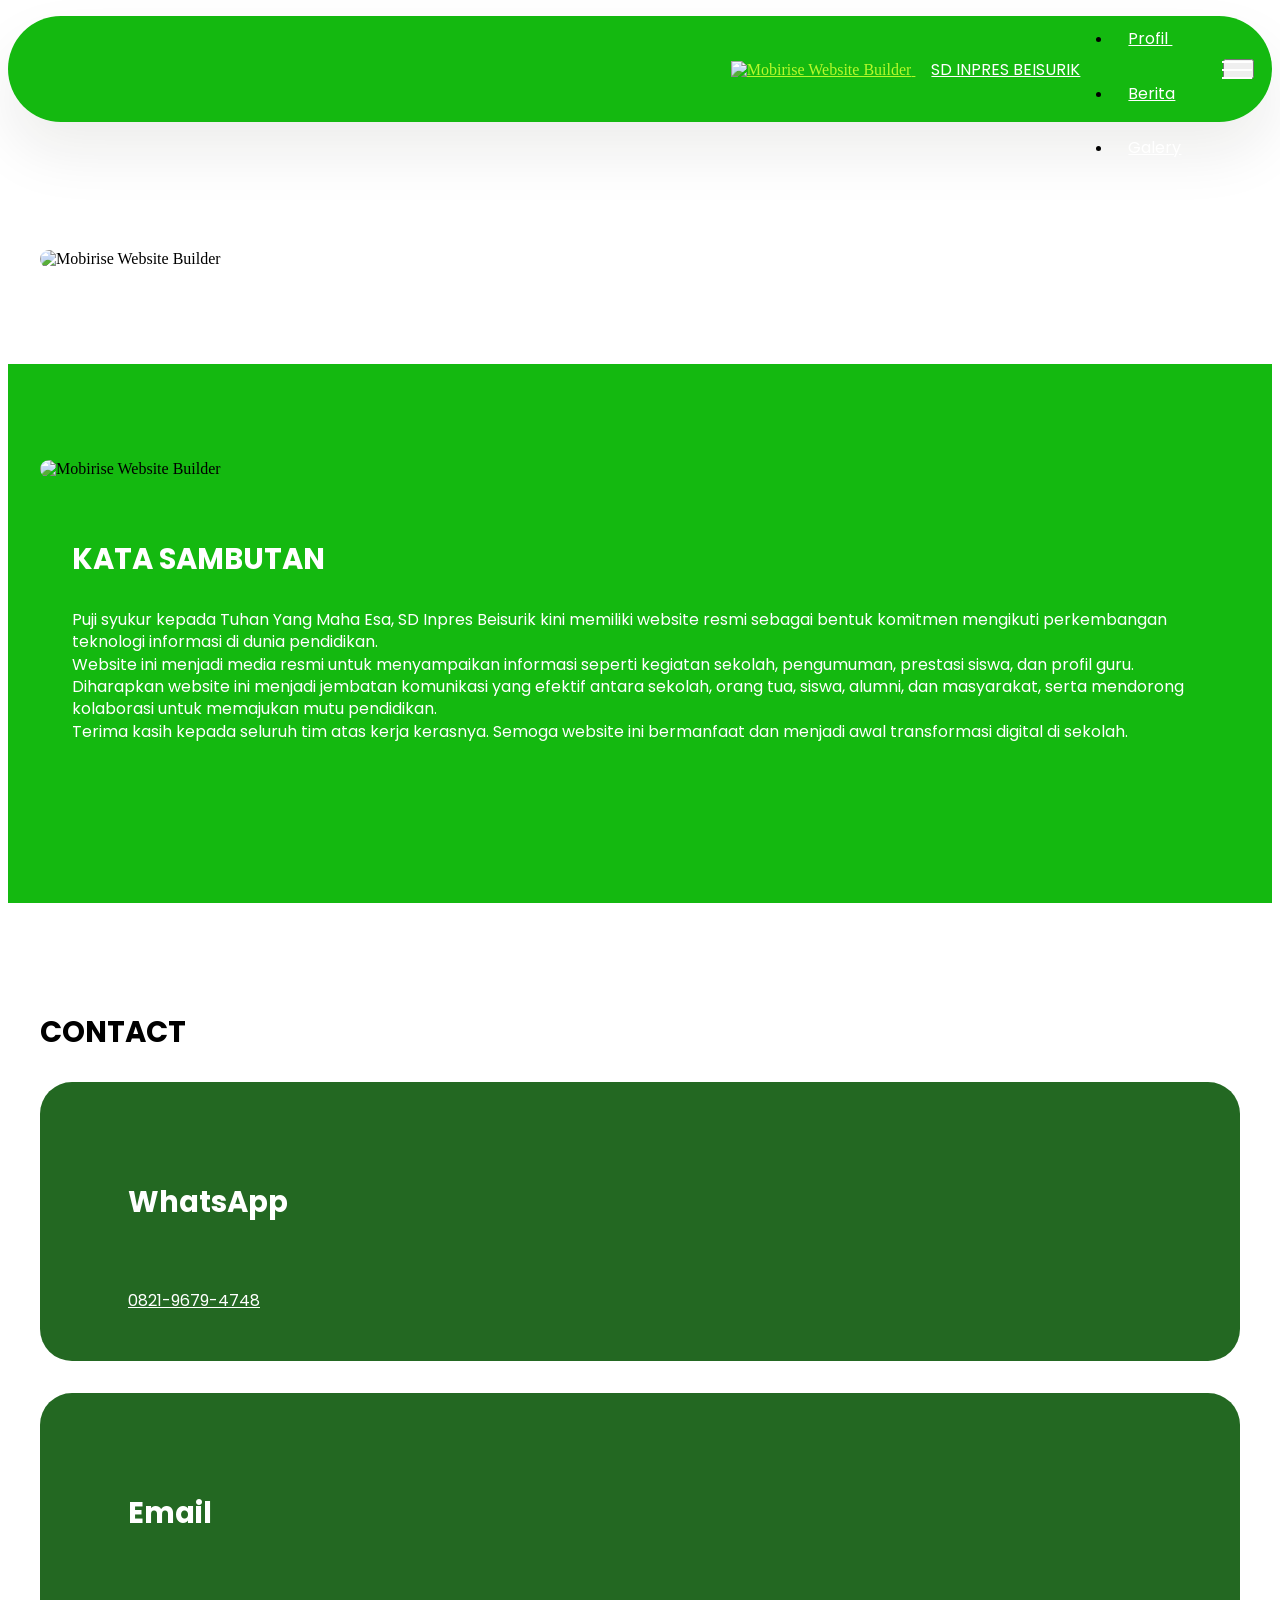
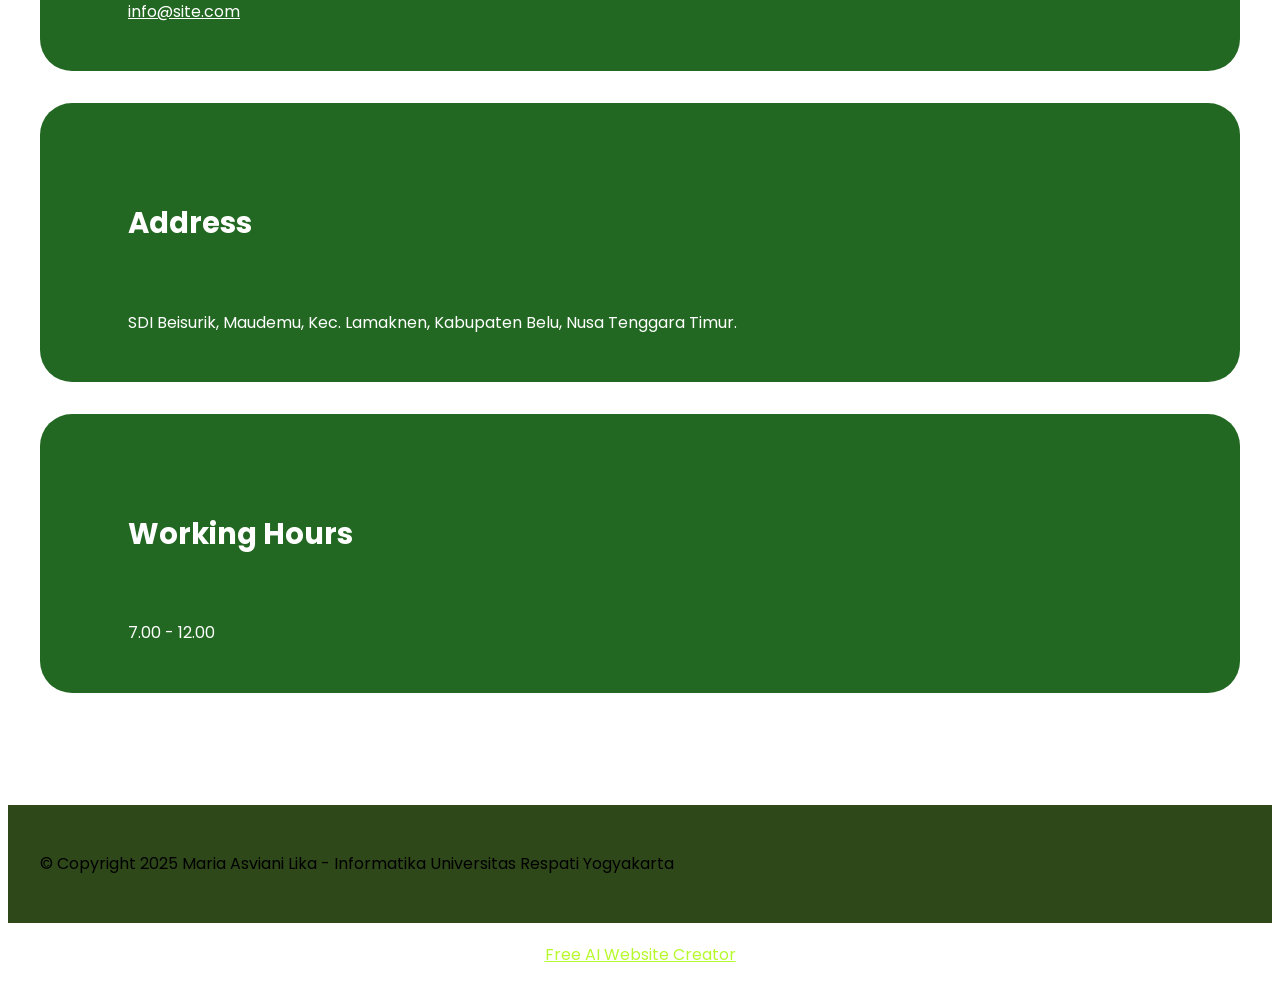
==== index.html @ 3926da00 "create github pages" ====
<!DOCTYPE html>
<html  >
<head>
  <!-- Site made with Mobirise Website Builder v6.0.1, https://mobirise.com -->
  <meta charset="UTF-8">
  <meta http-equiv="X-UA-Compatible" content="IE=edge">
  <meta name="generator" content="Mobirise v6.0.1, mobirise.com">
  <meta name="viewport" content="width=device-width, initial-scale=1, minimum-scale=1">
  <link rel="shortcut icon" href="assets/images/logo-of-ministry-of-education-and-culture-of-republic-of-indonesia.svg-1.webp" type="image/x-icon">
  <meta name="description" content="">
  
  
  <title>Beranda</title>
  <link rel="stylesheet" href="assets/web/assets/mobirise-icons2/mobirise2.css">
  <link rel="stylesheet" href="assets/bootstrap/css/bootstrap.min.css">
  <link rel="stylesheet" href="assets/bootstrap/css/bootstrap-grid.min.css">
  <link rel="stylesheet" href="assets/bootstrap/css/bootstrap-reboot.min.css">
  <link rel="stylesheet" href="assets/dropdown/css/style.css">
  <link rel="stylesheet" href="assets/socicon/css/styles.css">
  <link rel="stylesheet" href="assets/theme/css/style.css">
  <link rel="preload" href="https://fonts.googleapis.com/css?family=Poppins:100,100i,200,200i,300,300i,400,400i,500,500i,600,600i,700,700i,800,800i,900,900i&display=swap" as="style" onload="this.onload=null;this.rel='stylesheet'">
  <noscript><link rel="stylesheet" href="https://fonts.googleapis.com/css?family=Poppins:100,100i,200,200i,300,300i,400,400i,500,500i,600,600i,700,700i,800,800i,900,900i&display=swap"></noscript>
  <link rel="preload" as="style" href="assets/mobirise/css/mbr-additional.css?v=MewLfC"><link rel="stylesheet" href="assets/mobirise/css/mbr-additional.css?v=MewLfC" type="text/css">

  
  
  
</head>
<body>
  
  <section data-bs-version="5.1" class="menu menu2 cid-uJmwdVpYic" once="menu" id="menu02-1">
	

	<nav class="navbar navbar-dropdown navbar-fixed-top navbar-expand-lg">
		<div class="container">
			<div class="navbar-brand">
				<span class="navbar-logo">
					<a href="https://mobiri.se">
						<img src="assets/images/logo-of-ministry-of-education-and-culture-of-republic-of-indonesia.svg-1.webp" alt="Mobirise Website Builder" style="height: 3rem;">
					</a>
				</span>
				<span class="navbar-caption-wrap"><a class="navbar-caption text-secondary display-7" href="https://mobiri.se">SD INPRES BEISURIK</a></span>
			</div>
			<button class="navbar-toggler" type="button" data-toggle="collapse" data-bs-toggle="collapse" data-target="#navbarSupportedContent" data-bs-target="#navbarSupportedContent" aria-controls="navbarNavAltMarkup" aria-expanded="false" aria-label="Toggle navigation">
				<div class="hamburger">
					<span></span>
					<span></span>
					<span></span>
					<span></span>
				</div>
			</button>
			<div class="collapse navbar-collapse" id="navbarSupportedContent">
				<ul class="navbar-nav nav-dropdown nav-right" data-app-modern-menu="true"><li class="nav-item">
						<a class="nav-link link text-secondary text-primary display-7" href="index.html">Beranda</a>
					</li>
					<li class="nav-item dropdown">
						<a class="nav-link link dropdown-toggle text-secondary display-7" href="https://mobiri.se" aria-expanded="false" data-toggle="dropdown-submenu" data-bs-toggle="dropdown" data-bs-auto-close="outside">Profil&nbsp;</a><div class="dropdown-menu" aria-labelledby="dropdown-860"><a class="dropdown-item text-secondary text-primary display-7" href="sejarah.html">Sejarah<br></a><a class="dropdown-item text-secondary text-primary display-7" href="visimisi.html">Visi Misi</a><a class="dropdown-item text-secondary text-primary display-7" href="strukturorganisasi.html">Struktur Organisasi</a></div>
					</li>
					<li class="nav-item dropdown"><a class="nav-link link dropdown-toggle text-secondary display-7" href="https://mobiri.se" data-toggle="dropdown-submenu" data-bs-toggle="dropdown" data-bs-auto-close="outside" aria-expanded="false">Berita</a><div class="dropdown-menu" aria-labelledby="dropdown-367"><a class="dropdown-item text-secondary text-primary display-7" href="kegiatan.html">Kegiatan</a><a class="dropdown-item text-secondary text-primary display-7" href="pengumuman.html">Pengumuman</a><a class="dropdown-item text-secondary text-primary display-7" href="datasiswa.html">Data Siswa</a></div></li><li class="nav-item"><a class="nav-link link show text-secondary text-primary display-7" href="galery.html">Galery</a></li></ul>
				<div class="icons-menu">
					<a class="iconfont-wrapper" href="https://wa.me/6282196794748">
						<span class="p-2 mbr-iconfont socicon-whatsapp socicon" style="color: rgb(255, 255, 255); fill: rgb(255, 255, 255);"></span>
					</a>
					<a class="iconfont-wrapper" href="mailto:sdibeisurik2001@gmail.com">
						<span class="p-2 mbr-iconfont mobi-mbri-letter mobi-mbri" style="color: rgb(255, 255, 255); fill: rgb(255, 255, 255);"></span>
					</a>
					<a class="iconfont-wrapper" href="https://maps.app.goo.gl/17YAt8WrSa2Vkc8KA" target="_blank">
						<span class="p-2 mbr-iconfont mobi-mbri-map-pin mobi-mbri" style="color: rgb(255, 255, 255); fill: rgb(255, 255, 255);"></span>
					</a>
					
				</div>
				
			</div>
		</div>
	</nav>
</section>

<section data-bs-version="5.1" class="image01 cid-uO0uSp2qj1" id="image01-20">
  

  
  <div class="mbr-overlay" style="opacity: 0.5; background-color: rgb(0, 0, 0);"></div>

  <div class="container">
    <div class="row justify-content-center">
      <div class="col-12 col-lg-9">
        <div class="image-wrapper mb-4">
          <img class="w-100" src="assets/images/salinan-biru-penuh-warna-ilustrasi-moderen-selamat-datang-peserta-didik-baru-banner-9.png" alt="Mobirise Website Builder">
        </div>
        
        
      </div>
    </div>
  </div>
</section>

<section data-bs-version="5.1" class="image1 cid-uJmBhuoz9U" id="image1-7">
    

    
    

    <div class="container">
        <div class="row align-items-center">
            <div class="col-12 col-lg-5">
                <div class="image-wrapper">
                    <img src="assets/images/whatsapp-image-2025-05-23-at-09.56.02-199bfc16-5.jpeg" alt="Mobirise Website Builder">
                    
                </div>
            </div>
            <div class="col-12 col-lg">
                <div class="text-wrapper">
                    <h3 class="mbr-section-title mbr-fonts-style mb-3 display-5">
                        <strong>KATA SAMBUTAN&nbsp;</strong></h3>
                    <p class="mbr-text mbr-fonts-style display-7">Puji syukur kepada Tuhan Yang Maha Esa, SD Inpres Beisurik kini memiliki website resmi sebagai bentuk komitmen mengikuti perkembangan teknologi informasi di dunia pendidikan.<br>Website ini menjadi media resmi untuk menyampaikan informasi seperti kegiatan sekolah, pengumuman, prestasi siswa, dan profil guru.<br>Diharapkan website ini menjadi jembatan komunikasi yang efektif antara sekolah, orang tua, siswa, alumni, dan masyarakat, serta mendorong kolaborasi untuk memajukan mutu pendidikan.<br>Terima kasih kepada seluruh tim atas kerja kerasnya. Semoga website ini bermanfaat dan menjadi awal transformasi digital di sekolah.</p>
                </div>
            </div>
        </div>
    </div>
</section>

<section data-bs-version="5.1" class="contacts2 cid-uNYbSX957g" id="contacts2-1q">
    <!---->
    

    
    
    <div class="container">
        <div class="mbr-section-head">
            <h3 class="mbr-section-title mbr-fonts-style align-center mb-0 display-5">
                <strong>CONTACT</strong></h3>
            
        </div>
        <div class="row justify-content-center mt-4">
            <div class="card col-12 col-md-6">
                <div class="card-wrapper">
                    <div class="image-wrapper">
                        <a href="https://wa.me/6282196794748"><span class="mbr-iconfont socicon-whatsapp socicon" style="color: rgb(255, 166, 0); fill: rgb(255, 166, 0);"></span></a>
                    </div>
                    <div class="text-wrapper">
                        <h6 class="card-title mbr-fonts-style mb-1 display-5"><strong>WhatsApp</strong></h6>
                        <p class="mbr-text mbr-fonts-style display-7"><a href="https://wa.me/6282196794748" class="text-secondary">0821-9679-4748</a></p>
                    </div>
                </div>
            </div>
            <div class="card col-12 col-md-6">
                <div class="card-wrapper">
                    <div class="image-wrapper">
                        <span class="mbr-iconfont mobi-mbri-letter mobi-mbri" style="color: rgb(255, 166, 0); fill: rgb(255, 166, 0);"></span>
                    </div>
                    <div class="text-wrapper">
                        <h6 class="card-title mbr-fonts-style mb-1 display-5">
                            <strong>Email</strong>
                        </h6>
                        <p class="mbr-text mbr-fonts-style display-7">
                            <a href="mailto:sdibeisurik2001@gmail.com" class="text-secondary text-primary">info@site.com</a>
                        </p>
                    </div>
                </div>
            </div>
            <div class="card col-12 col-md-6">
                <div class="card-wrapper">
                    <div class="image-wrapper">
                        <span class="mbr-iconfont mobi-mbri-globe mobi-mbri" style="color: rgb(255, 166, 0); fill: rgb(255, 166, 0);"></span>
                    </div>
                    <div class="text-wrapper">
                        <h6 class="card-title mbr-fonts-style mb-1 display-5">
                            <strong>Address</strong>
                        </h6>
                        <p class="mbr-text mbr-fonts-style display-7">
                            SDI Beisurik, Maudemu, Kec. Lamaknen, Kabupaten Belu, Nusa Tenggara Timur.
                        </p>
                    </div>
                </div>
            </div>
            <div class="card col-12 col-md-6">
                <div class="card-wrapper">
                    <div class="image-wrapper">
                        <span class="mbr-iconfont mobi-mbri-bulleted-list mobi-mbri" style="color: rgb(255, 166, 0); fill: rgb(255, 166, 0);"></span>
                    </div>
                    <div class="text-wrapper">
                        <h6 class="card-title mbr-fonts-style mb-1 display-5">
                            <strong>Working Hours</strong>
                        </h6>
                        <p class="mbr-text mbr-fonts-style display-7">7.00 - 12.00</p>
                    </div>
                </div>
            </div>
        </div>
    </div>
</section>

<section data-bs-version="5.1" class="footer4 cid-uNYjcI8Rnx" once="footers" id="footer04-1y">

    

    

    <div class="container">
        <div class="media-container-row align-center mbr-white">
            <div class="col-12">
                <p class="mbr-text mb-0 mbr-fonts-style display-7">
                    © Copyright 2025 Maria Asviani Lika - Informatika Universitas Respati Yogyakarta</p>
            </div>
        </div>
    </div>
</section><section class="display-7" style="padding: 0;align-items: center;justify-content: center;flex-wrap: wrap;    align-content: center;display: flex;position: relative;height: 4rem;"><a href="https://mobiri.se/3959283" style="flex: 1 1;height: 4rem;position: absolute;width: 100%;z-index: 1;"><img alt="" style="height: 4rem;" src="[data-uri]"></a><p style="margin: 0;text-align: center;" class="display-7">&#8204;</p><a style="z-index:1" href="https://mobirise.com/builder/ai-website-creator.html">Free AI Website Creator</a></section><script src="assets/bootstrap/js/bootstrap.bundle.min.js"></script>  <script src="assets/smoothscroll/smooth-scroll.js"></script>  <script src="assets/ytplayer/index.js"></script>  <script src="assets/dropdown/js/navbar-dropdown.js"></script>  <script src="assets/theme/js/script.js"></script>  
  
  
</body>
</html>
---- assets/mobirise/css/mbr-additional.css ----
.btn {
  border-width: 2px;
}
img,
.card-wrap,
.card-wrapper,
.video-wrapper,
.mbr-figure iframe,
.google-map iframe,
.slide-content,
.plan,
.card,
.item-wrapper {
  border-radius: 2rem !important;
}
.video-wrapper {
  overflow: hidden;
}
body {
  font-family: Inter Tight;
}
.display-1 {
  font-family: 'Poppins', sans-serif;
  font-size: 5rem;
  line-height: 1;
}
.display-1 > .mbr-iconfont {
  font-size: 6.25rem;
}
.display-2 {
  font-family: 'Poppins', sans-serif;
  font-size: 4rem;
  line-height: 1;
}
.display-2 > .mbr-iconfont {
  font-size: 5rem;
}
.display-4 {
  font-family: 'Poppins', sans-serif;
  font-size: 1.4rem;
  line-height: 1.5;
}
.display-4 > .mbr-iconfont {
  font-size: 1.75rem;
}
.display-5 {
  font-family: 'Poppins', sans-serif;
  font-size: 2rem;
  line-height: 1.5;
}
.display-5 > .mbr-iconfont {
  font-size: 2.5rem;
}
.display-7 {
  font-family: 'Poppins', sans-serif;
  font-size: 1rem;
  line-height: 1.3;
}
.display-7 > .mbr-iconfont {
  font-size: 1.25rem;
}
/* ---- Fluid typography for mobile devices ---- */
/* 1.4 - font scale ratio ( bootstrap == 1.42857 ) */
/* 100vw - current viewport width */
/* (48 - 20)  48 == 48rem == 768px, 20 == 20rem == 320px(minimal supported viewport) */
/* 0.65 - min scale variable, may vary */
@media (max-width: 992px) {
  .display-1 {
    font-size: 4rem;
  }
}
@media (max-width: 768px) {
  .display-1 {
    font-size: 3.5rem;
    font-size: calc( 2.4rem + (5 - 2.4) * ((100vw - 20rem) / (48 - 20)));
    line-height: calc( 1.1 * (2.4rem + (5 - 2.4) * ((100vw - 20rem) / (48 - 20))));
  }
  .display-2 {
    font-size: 3.2rem;
    font-size: calc( 2.05rem + (4 - 2.05) * ((100vw - 20rem) / (48 - 20)));
    line-height: calc( 1.3 * (2.05rem + (4 - 2.05) * ((100vw - 20rem) / (48 - 20))));
  }
  .display-4 {
    font-size: 1.12rem;
    font-size: calc( 1.14rem + (1.4 - 1.14) * ((100vw - 20rem) / (48 - 20)));
    line-height: calc( 1.4 * (1.14rem + (1.4 - 1.14) * ((100vw - 20rem) / (48 - 20))));
  }
  .display-5 {
    font-size: 1.6rem;
    font-size: calc( 1.35rem + (2 - 1.35) * ((100vw - 20rem) / (48 - 20)));
    line-height: calc( 1.4 * (1.35rem + (2 - 1.35) * ((100vw - 20rem) / (48 - 20))));
  }
  .display-7 {
    font-size: 0.8rem;
    font-size: calc( 1rem + (1 - 1) * ((100vw - 20rem) / (48 - 20)));
    line-height: calc( 1.4 * (1rem + (1 - 1) * ((100vw - 20rem) / (48 - 20))));
  }
}
@media (min-width: 992px) and (max-width: 1400px) {
  .display-1 {
    font-size: 3.5rem;
    font-size: calc( 2.4rem + (5 - 2.4) * ((100vw - 62rem) / (87 - 62)));
    line-height: calc( 1.1 * (2.4rem + (5 - 2.4) * ((100vw - 62rem) / (87 - 62))));
  }
  .display-2 {
    font-size: 3.2rem;
    font-size: calc( 2.05rem + (4 - 2.05) * ((100vw - 62rem) / (87 - 62)));
    line-height: calc( 1.3 * (2.05rem + (4 - 2.05) * ((100vw - 62rem) / (87 - 62))));
  }
  .display-4 {
    font-size: 1.12rem;
    font-size: calc( 1.14rem + (1.4 - 1.14) * ((100vw - 62rem) / (87 - 62)));
    line-height: calc( 1.4 * (1.14rem + (1.4 - 1.14) * ((100vw - 62rem) / (87 - 62))));
  }
  .display-5 {
    font-size: 1.6rem;
    font-size: calc( 1.35rem + (2 - 1.35) * ((100vw - 62rem) / (87 - 62)));
    line-height: calc( 1.4 * (1.35rem + (2 - 1.35) * ((100vw - 62rem) / (87 - 62))));
  }
  .display-7 {
    font-size: 0.8rem;
    font-size: calc( 1rem + (1 - 1) * ((100vw - 62rem) / (87 - 62)));
    line-height: calc( 1.4 * (1rem + (1 - 1) * ((100vw - 62rem) / (87 - 62))));
  }
}
/* Buttons */
.btn {
  padding: 1.25rem 2rem;
  border-radius: 4px;
}
@media (max-width: 767px) {
  .btn {
    padding: 0.75rem 1.5rem;
  }
}
.btn-sm {
  padding: 0.6rem 1.2rem;
  border-radius: 4px;
}
.btn-md {
  padding: 0.6rem 1.2rem;
  border-radius: 4px;
}
.btn-lg {
  padding: 1.25rem 2rem;
  border-radius: 4px;
}
.bg-primary {
  background-color: #b6f92c !important;
}
.bg-success {
  background-color: #3a341c !important;
}
.bg-info {
  background-color: #000000 !important;
}
.bg-warning {
  background-color: #d0ca61 !important;
}
.bg-danger {
  background-color: #a0e1e1 !important;
}
.btn-primary,
.btn-primary:active {
  background-color: #b6f92c !important;
  border-color: #b6f92c !important;
  color: #192501 !important;
  box-shadow: none;
}
.btn-primary:hover,
.btn-primary:focus,
.btn-primary.focus,
.btn-primary.active {
  color: inherit;
  background-color: #c7fa5e !important;
  border-color: #c7fa5e !important;
  box-shadow: none;
}
.btn-primary.disabled,
.btn-primary:disabled {
  color: #192501 !important;
  background-color: #c7fa5e !important;
  border-color: #c7fa5e !important;
}
.btn-secondary,
.btn-secondary:active {
  background-color: #ffffff !important;
  border-color: #ffffff !important;
  color: #808080 !important;
  box-shadow: none;
}
.btn-secondary:hover,
.btn-secondary:focus,
.btn-secondary.focus,
.btn-secondary.active {
  color: inherit;
  background-color: #ffffff !important;
  border-color: #ffffff !important;
  box-shadow: none;
}
.btn-secondary.disabled,
.btn-secondary:disabled {
  color: #808080 !important;
  background-color: #ffffff !important;
  border-color: #ffffff !important;
}
.btn-info,
.btn-info:active {
  background-color: #000000 !important;
  border-color: #000000 !important;
  color: #ffffff !important;
  box-shadow: none;
}
.btn-info:hover,
.btn-info:focus,
.btn-info.focus,
.btn-info.active {
  color: inherit;
  background-color: #1a1a1a !important;
  border-color: #1a1a1a !important;
  box-shadow: none;
}
.btn-info.disabled,
.btn-info:disabled {
  color: #ffffff !important;
  background-color: #1a1a1a !important;
  border-color: #1a1a1a !important;
}
.btn-success,
.btn-success:active {
  background-color: #3a341c !important;
  border-color: #3a341c !important;
  color: #ffffff !important;
  box-shadow: none;
}
.btn-success:hover,
.btn-success:focus,
.btn-success.focus,
.btn-success.active {
  color: inherit;
  background-color: #5c532d !important;
  border-color: #5c532d !important;
  box-shadow: none;
}
.btn-success.disabled,
.btn-success:disabled {
  color: #ffffff !important;
  background-color: #5c532d !important;
  border-color: #5c532d !important;
}
.btn-warning,
.btn-warning:active {
  background-color: #d0ca61 !important;
  border-color: #d0ca61 !important;
  color: #ffffff !important;
  box-shadow: none;
}
.btn-warning:hover,
.btn-warning:focus,
.btn-warning.focus,
.btn-warning.active {
  color: inherit;
  background-color: #dcd788 !important;
  border-color: #dcd788 !important;
  box-shadow: none;
}
.btn-warning.disabled,
.btn-warning:disabled {
  color: #ffffff !important;
  background-color: #dcd788 !important;
  border-color: #dcd788 !important;
}
.btn-danger,
.btn-danger:active {
  background-color: #a0e1e1 !important;
  border-color: #a0e1e1 !important;
  color: #1f6363 !important;
  box-shadow: none;
}
.btn-danger:hover,
.btn-danger:focus,
.btn-danger.focus,
.btn-danger.active {
  color: inherit;
  background-color: #c7eded !important;
  border-color: #c7eded !important;
  box-shadow: none;
}
.btn-danger.disabled,
.btn-danger:disabled {
  color: #1f6363 !important;
  background-color: #c7eded !important;
  border-color: #c7eded !important;
}
.btn-white,
.btn-white:active {
  background-color: #eff0ec !important;
  border-color: #eff0ec !important;
  color: #757b62 !important;
  box-shadow: none;
}
.btn-white:hover,
.btn-white:focus,
.btn-white.focus,
.btn-white.active {
  color: inherit;
  background-color: #ffffff !important;
  border-color: #ffffff !important;
  box-shadow: none;
}
.btn-white.disabled,
.btn-white:disabled {
  color: #757b62 !important;
  background-color: #ffffff !important;
  border-color: #ffffff !important;
}
.btn-black,
.btn-black:active {
  background-color: #232323 !important;
  border-color: #232323 !important;
  color: #ffffff !important;
  box-shadow: none;
}
.btn-black:hover,
.btn-black:focus,
.btn-black.focus,
.btn-black.active {
  color: inherit;
  background-color: #3d3d3d !important;
  border-color: #3d3d3d !important;
  box-shadow: none;
}
.btn-black.disabled,
.btn-black:disabled {
  color: #ffffff !important;
  background-color: #3d3d3d !important;
  border-color: #3d3d3d !important;
}
.btn-primary-outline,
.btn-primary-outline:active {
  background-color: transparent !important;
  border-color: #b6f92c;
  color: #b6f92c;
}
.btn-primary-outline:hover,
.btn-primary-outline:focus,
.btn-primary-outline.focus,
.btn-primary-outline.active {
  color: #89c906 !important;
  background-color: transparent !important;
  border-color: #89c906 !important;
  box-shadow: none !important;
}
.btn-primary-outline.disabled,
.btn-primary-outline:disabled {
  color: #192501 !important;
  background-color: #b6f92c !important;
  border-color: #b6f92c !important;
}
.btn-secondary-outline,
.btn-secondary-outline:active {
  background-color: transparent !important;
  border-color: #ffffff;
  color: #ffffff;
}
.btn-secondary-outline:hover,
.btn-secondary-outline:focus,
.btn-secondary-outline.focus,
.btn-secondary-outline.active {
  color: #d4d4d4 !important;
  background-color: transparent !important;
  border-color: #d4d4d4 !important;
  box-shadow: none !important;
}
.btn-secondary-outline.disabled,
.btn-secondary-outline:disabled {
  color: #808080 !important;
  background-color: #ffffff !important;
  border-color: #ffffff !important;
}
.btn-info-outline,
.btn-info-outline:active {
  background-color: transparent !important;
  border-color: #000000;
  color: #000000;
}
.btn-info-outline:hover,
.btn-info-outline:focus,
.btn-info-outline.focus,
.btn-info-outline.active {
  color: #000000 !important;
  background-color: transparent !important;
  border-color: #000000 !important;
  box-shadow: none !important;
}
.btn-info-outline.disabled,
.btn-info-outline:disabled {
  color: #ffffff !important;
  background-color: #000000 !important;
  border-color: #000000 !important;
}
.btn-success-outline,
.btn-success-outline:active {
  background-color: transparent !important;
  border-color: #3a341c;
  color: #3a341c;
}
.btn-success-outline:hover,
.btn-success-outline:focus,
.btn-success-outline.focus,
.btn-success-outline.active {
  color: #000000 !important;
  background-color: transparent !important;
  border-color: #000000 !important;
  box-shadow: none !important;
}
.btn-success-outline.disabled,
.btn-success-outline:disabled {
  color: #ffffff !important;
  background-color: #3a341c !important;
  border-color: #3a341c !important;
}
.btn-warning-outline,
.btn-warning-outline:active {
  background-color: transparent !important;
  border-color: #d0ca61;
  color: #d0ca61;
}
.btn-warning-outline:hover,
.btn-warning-outline:focus,
.btn-warning-outline.focus,
.btn-warning-outline.active {
  color: #a8a232 !important;
  background-color: transparent !important;
  border-color: #a8a232 !important;
  box-shadow: none !important;
}
.btn-warning-outline.disabled,
.btn-warning-outline:disabled {
  color: #ffffff !important;
  background-color: #d0ca61 !important;
  border-color: #d0ca61 !important;
}
.btn-danger-outline,
.btn-danger-outline:active {
  background-color: transparent !important;
  border-color: #a0e1e1;
  color: #a0e1e1;
}
.btn-danger-outline:hover,
.btn-danger-outline:focus,
.btn-danger-outline.focus,
.btn-danger-outline.active {
  color: #5ecccc !important;
  background-color: transparent !important;
  border-color: #5ecccc !important;
  box-shadow: none !important;
}
.btn-danger-outline.disabled,
.btn-danger-outline:disabled {
  color: #1f6363 !important;
  background-color: #a0e1e1 !important;
  border-color: #a0e1e1 !important;
}
.btn-black-outline,
.btn-black-outline:active {
  background-color: transparent !important;
  border-color: #232323;
  color: #232323;
}
.btn-black-outline:hover,
.btn-black-outline:focus,
.btn-black-outline.focus,
.btn-black-outline.active {
  color: #000000 !important;
  background-color: transparent !important;
  border-color: #000000 !important;
  box-shadow: none !important;
}
.btn-black-outline.disabled,
.btn-black-outline:disabled {
  color: #ffffff !important;
  background-color: #232323 !important;
  border-color: #232323 !important;
}
.btn-white-outline,
.btn-white-outline:active {
  background-color: transparent !important;
  border-color: #fafafa;
  color: #fafafa;
}
.btn-white-outline:hover,
.btn-white-outline:focus,
.btn-white-outline.focus,
.btn-white-outline.active {
  color: #cfcfcf !important;
  background-color: transparent !important;
  border-color: #cfcfcf !important;
  box-shadow: none !important;
}
.btn-white-outline.disabled,
.btn-white-outline:disabled {
  color: #7a7a7a !important;
  background-color: #fafafa !important;
  border-color: #fafafa !important;
}
.text-primary {
  color: #b6f92c !important;
}
.text-secondary {
  color: #ffffff !important;
}
.text-success {
  color: #3a341c !important;
}
.text-info {
  color: #000000 !important;
}
.text-warning {
  color: #d0ca61 !important;
}
.text-danger {
  color: #a0e1e1 !important;
}
.text-white {
  color: #fafafa !important;
}
.text-black {
  color: #232323 !important;
}
a.text-primary:hover,
a.text-primary:focus,
a.text-primary.active {
  color: #7fba05 !important;
}
a.text-secondary:hover,
a.text-secondary:focus,
a.text-secondary.active {
  color: #cccccc !important;
}
a.text-success:hover,
a.text-success:focus,
a.text-success.active {
  color: #000000 !important;
}
a.text-info:hover,
a.text-info:focus,
a.text-info.active {
  color: #000000 !important;
}
a.text-warning:hover,
a.text-warning:focus,
a.text-warning.active {
  color: #9c972f !important;
}
a.text-danger:hover,
a.text-danger:focus,
a.text-danger.active {
  color: #52c9c9 !important;
}
a.text-white:hover,
a.text-white:focus,
a.text-white.active {
  color: #c7c7c7 !important;
}
a.text-black:hover,
a.text-black:focus,
a.text-black.active {
  color: #000000 !important;
}
a[class*="text-"]:not(.nav-link):not(.dropdown-item):not([role]):not(.navbar-caption) {
  position: relative;
  background-image: transparent;
  background-size: 10000px 2px;
  background-repeat: no-repeat;
  background-position: 0px 1.2em;
  background-position: -10000px 1.2em;
}
a[class*="text-"]:not(.nav-link):not(.dropdown-item):not([role]):not(.navbar-caption):hover {
  transition: background-position 2s ease-in-out;
  background-image: linear-gradient(currentColor 50%, currentColor 50%);
  background-position: 0px 1.2em;
}
.nav-tabs .nav-link.active {
  color: #b6f92c;
}
.nav-tabs .nav-link:not(.active) {
  color: #232323;
}
.alert-success {
  background-color: #70c770;
}
.alert-info {
  background-color: #000000;
}
.alert-warning {
  background-color: #d0ca61;
}
.alert-danger {
  background-color: #a0e1e1;
}
.mbr-section-btn .btn:not(.btn-form) {
  border-radius: 100px;
}
.mbr-gallery-filter li a {
  border-radius: 100px !important;
}
.mbr-gallery-filter li.active .btn {
  background-color: #b6f92c;
  border-color: #b6f92c;
  color: #2a3e02;
}
.mbr-gallery-filter li.active .btn:focus {
  box-shadow: none;
}
.nav-tabs .nav-link {
  border-radius: 100px !important;
}
a,
a:hover {
  color: #b6f92c;
}
.mbr-plan-header.bg-primary .mbr-plan-subtitle,
.mbr-plan-header.bg-primary .mbr-plan-price-desc {
  color: #fbfff2;
}
.mbr-plan-header.bg-success .mbr-plan-subtitle,
.mbr-plan-header.bg-success .mbr-plan-price-desc {
  color: #c0b27c;
}
.mbr-plan-header.bg-info .mbr-plan-subtitle,
.mbr-plan-header.bg-info .mbr-plan-price-desc {
  color: #b3b3b3;
}
.mbr-plan-header.bg-warning .mbr-plan-subtitle,
.mbr-plan-header.bg-warning .mbr-plan-price-desc {
  color: #fffffe;
}
.mbr-plan-header.bg-danger .mbr-plan-subtitle,
.mbr-plan-header.bg-danger .mbr-plan-price-desc {
  color: #ffffff;
}
/* Scroll to top button*/
.scrollToTop_wraper {
  display: none;
}
.form-control {
  font-family: 'Poppins', sans-serif;
  font-size: 1rem;
  line-height: 1.3;
  font-weight: 400;
  border-radius: 40px !important;
}
.form-control > .mbr-iconfont {
  font-size: 1.25rem;
}
.form-control:hover,
.form-control:focus {
  box-shadow: rgba(0, 0, 0, 0.07) 0px 1px 1px 0px, rgba(0, 0, 0, 0.07) 0px 1px 3px 0px, rgba(0, 0, 0, 0.03) 0px 0px 0px 1px;
  border-color: #b6f92c !important;
}
.form-control:-webkit-input-placeholder {
  font-family: 'Poppins', sans-serif;
  font-size: 1rem;
  line-height: 1.3;
  font-weight: 400;
}
.form-control:-webkit-input-placeholder > .mbr-iconfont {
  font-size: 1.25rem;
}
blockquote {
  border-color: #b6f92c;
}
/* Forms */
.mbr-form .input-group-btn .btn {
  border-radius: 100px !important;
}
.mbr-form .input-group-btn .btn:hover {
  box-shadow: 0 10px 40px 0 rgba(0, 0, 0, 0.2);
}
.mbr-form .input-group-btn button[type="submit"] {
  border-radius: 100px !important;
  padding: 1rem 3rem;
}
.mbr-form .input-group-btn button[type="submit"]:hover {
  box-shadow: 0 10px 40px 0 rgba(0, 0, 0, 0.2);
}
.jq-selectbox li:hover,
.jq-selectbox li.selected {
  background-color: #b6f92c;
  color: #000000;
}
.jq-number__spin {
  transition: 0.25s ease;
}
.jq-number__spin:hover {
  border-color: #b6f92c;
}
.jq-selectbox .jq-selectbox__trigger-arrow,
.jq-number__spin.minus:after,
.jq-number__spin.plus:after {
  transition: 0.4s;
  border-top-color: #232323;
  border-bottom-color: #232323;
}
.jq-selectbox:hover .jq-selectbox__trigger-arrow,
.jq-number__spin.minus:hover:after,
.jq-number__spin.plus:hover:after {
  border-top-color: #b6f92c;
  border-bottom-color: #b6f92c;
}
.xdsoft_datetimepicker .xdsoft_calendar td.xdsoft_default,
.xdsoft_datetimepicker .xdsoft_calendar td.xdsoft_current,
.xdsoft_datetimepicker .xdsoft_timepicker .xdsoft_time_box > div > div.xdsoft_current {
  color: #000000 !important;
  background-color: #b6f92c !important;
  box-shadow: none !important;
}
.xdsoft_datetimepicker .xdsoft_calendar td:hover,
.xdsoft_datetimepicker .xdsoft_timepicker .xdsoft_time_box > div > div:hover {
  color: #000000 !important;
  background: #ffffff !important;
  box-shadow: none !important;
}
.lazy-bg {
  background-image: none !important;
}
.lazy-placeholder:not(section),
.lazy-none {
  display: block;
  position: relative;
  padding-bottom: 56.25%;
  width: 100%;
  height: auto;
}
iframe.lazy-placeholder,
.lazy-placeholder:after {
  content: '';
  position: absolute;
  width: 200px;
  height: 200px;
  background: transparent no-repeat center;
  background-size: contain;
  top: 50%;
  left: 50%;
  transform: translateX(-50%) translateY(-50%);
  background-image: url("data:image/svg+xml;charset=UTF-8,%3csvg width='32' height='32' viewBox='0 0 64 64' xmlns='http://www.w3.org/2000/svg' stroke='%23b6f92c' %3e%3cg fill='none' fill-rule='evenodd'%3e%3cg transform='translate(16 16)' stroke-width='2'%3e%3ccircle stroke-opacity='.5' cx='16' cy='16' r='16'/%3e%3cpath d='M32 16c0-9.94-8.06-16-16-16'%3e%3canimateTransform attributeName='transform' type='rotate' from='0 16 16' to='360 16 16' dur='1s' repeatCount='indefinite'/%3e%3c/path%3e%3c/g%3e%3c/g%3e%3c/svg%3e");
}
section.lazy-placeholder:after {
  opacity: 0.5;
}
body {
  overflow-x: hidden;
}
a {
  transition: color 0.6s;
}
@media (max-width: 1400px) {
  .container {
    max-width: 100%;
  }
}
@media (max-width: 1400px) and (min-width: 768px) {
  .container {
    padding-left: 32px;
    padding-right: 32px;
  }
}
@media (max-width: 1400px) and (min-width: 768px) {
  .container-fluid {
    padding-left: 32px;
    padding-right: 32px;
  }
}
@media (max-width: 767px) {
  .container-fluid {
    padding-left: 16px;
    padding-right: 16px;
  }
}
.cid-uJmwdVpYic {
  z-index: 1000;
  width: 100%;
  position: relative;
}
.cid-uJmwdVpYic .dropdown-item:before {
  font-family: Moririse2 !important;
  content: "\e966";
  display: inline-block;
  width: 0;
  position: absolute;
  left: 1rem;
  top: 0.5rem;
  margin-right: 0.5rem;
  line-height: 1;
  font-size: inherit;
  vertical-align: middle;
  text-align: center;
  overflow: hidden;
  transform: scale(0, 1);
  transition: all 0.25s ease-in-out;
}
@media (max-width: 767px) {
  .cid-uJmwdVpYic .navbar-toggler {
    transform: scale(0.8);
  }
}
.cid-uJmwdVpYic .navbar-brand {
  flex-shrink: 0;
  align-items: center;
  margin-right: 0;
  padding: 10px 0;
  transition: all 0.3s;
  word-break: break-word;
  z-index: 1;
}
.cid-uJmwdVpYic .navbar-brand img {
  max-width: 100%;
  max-height: 100%;
  border-radius: 0px !important;
}
.cid-uJmwdVpYic .navbar-brand .navbar-caption {
  line-height: inherit !important;
}
.cid-uJmwdVpYic .navbar-brand .navbar-logo a {
  outline: none;
}
.cid-uJmwdVpYic .navbar-nav {
  margin: auto;
  margin-left: 0;
  margin-left: auto;
}
.cid-uJmwdVpYic .navbar-nav .nav-item {
  padding: 0 !important;
  transition: .3s all !important;
}
.cid-uJmwdVpYic .navbar-nav .nav-item .nav-link {
  padding: 16px !important;
  margin: 0 !important;
  border-radius: 1rem !important;
  transition: .3s all !important;
}
.cid-uJmwdVpYic .navbar-nav .nav-item .nav-link:hover {
  background-color: rgba(27, 31, 10, 0.06);
}
.cid-uJmwdVpYic .navbar-nav .open .nav-link::after {
  transform: rotate(180deg);
}
@media (min-width: 992px) {
  .cid-uJmwdVpYic .navbar-nav .open .nav-link::before {
    content: "";
    width: 100%;
    height: 20px;
    top: 100%;
    background: transparent;
    position: absolute;
  }
}
.cid-uJmwdVpYic .navbar-nav .dropdown-item {
  padding: 12px !important;
  border-radius: 0.5rem !important;
  margin: 0 8px !important;
  transition: .3s all !important;
}
.cid-uJmwdVpYic .navbar-nav .dropdown-item:hover {
  background-color: rgba(27, 31, 10, 0.06);
}
@media (min-width: 992px) {
  .cid-uJmwdVpYic .navbar-nav {
    padding-left: 1.5rem;
  }
}
.cid-uJmwdVpYic .nav-link {
  width: fit-content;
  position: relative;
}
.cid-uJmwdVpYic .navbar-logo {
  padding-left: 2rem;
  margin: 0 !important;
}
@media (max-width: 767px) {
  .cid-uJmwdVpYic .navbar-logo {
    padding-left: 1rem;
  }
}
.cid-uJmwdVpYic .navbar-caption {
  padding-left: 1rem;
  padding-right: .5rem;
}
@media (max-width: 767px) {
  .cid-uJmwdVpYic .nav-dropdown {
    padding-bottom: 0.5rem;
  }
}
.cid-uJmwdVpYic .nav-dropdown .link.dropdown-toggle::after {
  margin-left: 0.5rem;
  margin-top: 0.2rem;
  transition: .3s all;
}
.cid-uJmwdVpYic .container {
  display: flex;
  height: 90px;
  padding: 0.5rem 0.6rem;
  flex-wrap: nowrap;
  left: 0;
  right: 0;
  -webkit-box-pack: justify;
  -ms-flex-pack: justify;
  justify-content: flex-end;
  -webkit-box-align: center;
  -webkit-align-items: center;
  -ms-flex-align: center;
  align-items: center;
  border-radius: 100vw;
  margin-top: 1rem;
  background-color: #14b910;
  box-shadow: 0 30px 60px 0 rgba(27, 31, 10, 0.08);
}
@media (max-width: 992px) {
  .cid-uJmwdVpYic .container {
    padding-right: 2rem;
  }
}
@media (max-width: 767px) {
  .cid-uJmwdVpYic .container {
    width: 95%;
    height: 56px !important;
    padding-right: 1rem;
    margin-top: 0rem;
  }
}
.cid-uJmwdVpYic .iconfont-wrapper {
  color: #ffffff !important;
  font-size: 1.5rem;
  padding-right: 0.5rem;
}
.cid-uJmwdVpYic .dropdown-menu {
  flex-wrap: wrap;
  flex-direction: column;
  max-width: 100%;
  padding: 12px 4px !important;
  border-radius: 1.5rem;
  transition: .3s all !important;
  min-width: auto;
  background: #14b910;
}
.cid-uJmwdVpYic .nav-item:focus,
.cid-uJmwdVpYic .nav-link:focus {
  outline: none;
}
.cid-uJmwdVpYic .dropdown .dropdown-menu .dropdown-item {
  width: auto;
  transition: all 0.25s ease-in-out;
}
.cid-uJmwdVpYic .dropdown .dropdown-menu .dropdown-item::after {
  right: 0.5rem;
}
.cid-uJmwdVpYic .dropdown .dropdown-menu .dropdown-item .mbr-iconfont {
  margin-right: 0.5rem;
  vertical-align: sub;
}
.cid-uJmwdVpYic .dropdown .dropdown-menu .dropdown-item .mbr-iconfont:before {
  display: inline-block;
  transform: scale(1, 1);
  transition: all 0.25s ease-in-out;
}
.cid-uJmwdVpYic .collapsed .dropdown-menu .dropdown-item:before {
  display: none;
}
.cid-uJmwdVpYic .collapsed .dropdown .dropdown-menu .dropdown-item {
  padding: 0.235em 1.5em 0.235em 1.5em !important;
  transition: none;
  margin: 0 !important;
}
.cid-uJmwdVpYic .navbar {
  min-height: 90px;
  transition: all 0.3s;
  border-bottom: 1px solid transparent;
  background: transparent !important;
  padding: 0 !important;
  border: none !important;
  box-shadow: none !important;
  border-radius: 0 !important;
}
.cid-uJmwdVpYic .navbar.opened {
  transition: all 0.3s;
}
.cid-uJmwdVpYic .navbar .dropdown-item {
  padding: 0.5rem 1.8rem;
}
.cid-uJmwdVpYic .navbar .navbar-logo img {
  width: auto;
}
.cid-uJmwdVpYic .navbar .navbar-collapse {
  z-index: 1;
  justify-content: flex-end;
}
.cid-uJmwdVpYic .navbar.collapsed {
  justify-content: center;
}
.cid-uJmwdVpYic .navbar.collapsed .nav-item .nav-link::before {
  display: none;
}
.cid-uJmwdVpYic .navbar.collapsed.opened .dropdown-menu {
  top: 0;
}
@media (min-width: 992px) {
  .cid-uJmwdVpYic .navbar.collapsed.opened:not(.navbar-short) .navbar-collapse {
    max-height: calc(98.5vh - 3rem);
  }
}
.cid-uJmwdVpYic .navbar.collapsed .dropdown-menu .dropdown-submenu {
  left: 0 !important;
}
.cid-uJmwdVpYic .navbar.collapsed .dropdown-menu .dropdown-item:after {
  right: auto;
}
.cid-uJmwdVpYic .navbar.collapsed .dropdown-menu .dropdown-toggle[data-toggle="dropdown-submenu"]:after {
  margin-left: 0.5rem;
  margin-top: 0.2rem;
  border-top: 0.35em solid;
  border-right: 0.35em solid transparent;
  border-left: 0.35em solid transparent;
  border-bottom: 0;
  top: 41%;
}
.cid-uJmwdVpYic .navbar.collapsed ul.navbar-nav li {
  margin: auto;
}
.cid-uJmwdVpYic .navbar.collapsed .dropdown-menu .dropdown-item {
  padding: 0.25rem 1.5rem;
  text-align: center;
}
.cid-uJmwdVpYic .navbar.collapsed .icons-menu {
  padding-left: 0;
  padding-right: 0;
  padding-top: 0.5rem;
  padding-bottom: 0.5rem;
}
@media (max-width: 767px) {
  .cid-uJmwdVpYic .navbar {
    min-height: 72px;
  }
  .cid-uJmwdVpYic .navbar .navbar-logo img {
    height: 2rem !important;
  }
}
@media (max-width: 991px) {
  .cid-uJmwdVpYic .navbar .nav-item .nav-link::before {
    display: none;
  }
  .cid-uJmwdVpYic .navbar.opened .dropdown-menu {
    top: 0;
  }
  .cid-uJmwdVpYic .navbar .dropdown-menu .dropdown-submenu {
    left: 0 !important;
  }
  .cid-uJmwdVpYic .navbar .dropdown-menu .dropdown-item:after {
    right: auto;
  }
  .cid-uJmwdVpYic .navbar .dropdown-menu .dropdown-toggle[data-toggle="dropdown-submenu"]:after {
    margin-left: 0.5rem;
    margin-top: 0.2rem;
    border-top: 0.35em solid;
    border-right: 0.35em solid transparent;
    border-left: 0.35em solid transparent;
    border-bottom: 0;
    top: 40%;
  }
  .cid-uJmwdVpYic .navbar .dropdown-menu .dropdown-item {
    padding: 0.25rem 1.5rem !important;
    text-align: center;
  }
  .cid-uJmwdVpYic .navbar .navbar-brand {
    flex-shrink: initial;
    flex-basis: auto;
    word-break: break-word;
    padding-right: 10px;
  }
  .cid-uJmwdVpYic .navbar .navbar-toggler {
    flex-basis: auto;
  }
  .cid-uJmwdVpYic .navbar .icons-menu {
    padding-left: 0;
    padding-top: 0.5rem;
    padding-bottom: 0.5rem;
  }
}
.cid-uJmwdVpYic .navbar.navbar-short .navbar-logo img {
  height: 2rem;
}
.cid-uJmwdVpYic .dropdown-item.active,
.cid-uJmwdVpYic .dropdown-item:active {
  background-color: transparent;
}
.cid-uJmwdVpYic .navbar-expand-lg .navbar-nav .nav-link {
  padding: 0;
}
.cid-uJmwdVpYic .nav-dropdown .link.dropdown-toggle {
  margin-right: 1.667em;
}
.cid-uJmwdVpYic .nav-dropdown .link.dropdown-toggle[aria-expanded="true"] {
  margin-right: 0;
  padding: 0.667em 1.667em;
}
.cid-uJmwdVpYic .navbar.navbar-expand-lg .dropdown .dropdown-menu {
  background: #14b910;
}
.cid-uJmwdVpYic .navbar.navbar-expand-lg .dropdown .dropdown-menu .dropdown-submenu {
  margin: 0;
  left: 105%;
  transform: none;
  top: -12px;
}
.cid-uJmwdVpYic .navbar .dropdown.open > .dropdown-menu {
  display: flex;
}
.cid-uJmwdVpYic ul.navbar-nav {
  flex-wrap: wrap;
}
.cid-uJmwdVpYic .navbar-buttons {
  text-align: center;
  min-width: 140px;
}
@media (max-width: 992px) {
  .cid-uJmwdVpYic .navbar-buttons {
    text-align: left;
  }
}
.cid-uJmwdVpYic button.navbar-toggler {
  outline: none;
  width: 31px;
  height: 20px;
  cursor: pointer;
  transition: all 0.2s;
  position: relative;
  align-self: center;
}
.cid-uJmwdVpYic button.navbar-toggler .hamburger span {
  position: absolute;
  right: 0;
  width: 30px;
  height: 2px;
  border-right: 5px;
  background-color: #ffffff;
}
.cid-uJmwdVpYic button.navbar-toggler .hamburger span:nth-child(1) {
  top: 0;
  transition: all 0.2s;
}
.cid-uJmwdVpYic button.navbar-toggler .hamburger span:nth-child(2) {
  top: 8px;
  transition: all 0.15s;
}
.cid-uJmwdVpYic button.navbar-toggler .hamburger span:nth-child(3) {
  top: 8px;
  transition: all 0.15s;
}
.cid-uJmwdVpYic button.navbar-toggler .hamburger span:nth-child(4) {
  top: 16px;
  transition: all 0.2s;
}
.cid-uJmwdVpYic nav.opened .hamburger span:nth-child(1) {
  top: 8px;
  width: 0;
  opacity: 0;
  right: 50%;
  transition: all 0.2s;
}
.cid-uJmwdVpYic nav.opened .hamburger span:nth-child(2) {
  transform: rotate(45deg);
  transition: all 0.25s;
}
.cid-uJmwdVpYic nav.opened .hamburger span:nth-child(3) {
  transform: rotate(-45deg);
  transition: all 0.25s;
}
.cid-uJmwdVpYic nav.opened .hamburger span:nth-child(4) {
  top: 8px;
  width: 0;
  opacity: 0;
  right: 50%;
  transition: all 0.2s;
}
.cid-uJmwdVpYic .navbar-dropdown {
  padding: 0 1rem;
}
.cid-uJmwdVpYic a.nav-link {
  display: flex;
  align-items: center;
  justify-content: center;
}
.cid-uJmwdVpYic .icons-menu {
  flex-wrap: nowrap;
  display: flex;
  justify-content: center;
  padding-left: 1rem;
  padding-right: 1rem;
  padding-top: 0.3rem;
  text-align: center;
}
@media (max-width: 992px) {
  .cid-uJmwdVpYic .icons-menu {
    justify-content: flex-start;
    margin-bottom: .5rem;
  }
}
@media screen and (-ms-high-contrast: active), (-ms-high-contrast: none) {
  .cid-uJmwdVpYic .navbar {
    height: 70px;
  }
  .cid-uJmwdVpYic .navbar.opened {
    height: auto;
  }
  .cid-uJmwdVpYic .nav-item .nav-link:hover::before {
    width: 175%;
    max-width: calc(100% + 2rem);
    left: -1rem;
  }
}
.cid-uJmwdVpYic .navbar .dropdown > .dropdown-menu {
  display: none;
  width: max-content;
  max-width: 500px !important;
  transform: translateX(-50%);
  top: calc(100% + 20px);
  left: 50%;
}
.cid-uJmwdVpYic .navbar .dropdown > .dropdown-menu .dropdown-item {
  line-height: 1 !important;
}
.cid-uJmwdVpYic .navbar .dropdown > .dropdown-menu .dropdown .dropdown-item {
  align-items: center;
  display: flex;
  height: max-content !important;
  min-height: max-content !important;
}
.cid-uJmwdVpYic .navbar .dropdown > .dropdown-menu .dropdown .dropdown-item::after {
  display: inline-block;
  position: static;
  margin-left: 0.5rem;
  margin-top: 0;
  margin-right: 0;
  margin-bottom: 0;
  transition: .3s all;
  transform: rotate(-90deg);
}
.cid-uJmwdVpYic .navbar .dropdown > .dropdown-menu .dropdown.open .dropdown-item::after {
  transform: rotate(0deg);
}
.cid-uJmwdVpYic .mbr-section-btn {
  margin: -0.6rem -0.6rem;
}
.cid-uJmwdVpYic .navbar-toggler {
  margin-left: 12px;
  margin-right: 8px;
  order: 1000;
}
@media (max-width: 991px) {
  .cid-uJmwdVpYic .navbar-brand {
    margin-right: auto;
  }
  .cid-uJmwdVpYic .navbar-collapse {
    z-index: -1 !important;
    position: absolute;
    top: 110%;
    left: 0;
    width: 100%;
    padding: 1rem;
    border-radius: 1.5rem;
    background: #14b910;
    backdrop-filter: blur(8px);
  }
  .cid-uJmwdVpYic .navbar-nav .nav-item .nav-link::after {
    margin-left: 10px;
  }
  .cid-uJmwdVpYic .navbar-nav .dropdown-item:hover {
    background-color: rgba(27, 31, 10, 0.06);
  }
  .cid-uJmwdVpYic .navbar .dropdown > .dropdown-menu {
    max-width: 100% !important;
    transform: translateX(0);
    top: 10px;
    left: 0;
    padding: 8px !important;
    border-radius: 1rem;
    background-color: rgba(27, 31, 10, 0.04) !important;
  }
  .cid-uJmwdVpYic .navbar .dropdown > .dropdown-menu .dropdown-item {
    padding: 8px !important;
    line-height: 1 !important;
    margin-bottom: 4px !important;
  }
  .cid-uJmwdVpYic .navbar .dropdown > .dropdown-menu .dropdown .dropdown-item {
    align-items: center;
    display: flex;
    height: max-content !important;
    min-height: max-content !important;
  }
  .cid-uJmwdVpYic .navbar .dropdown > .dropdown-menu .dropdown .dropdown-item::after {
    display: inline-block;
    position: static;
    margin-left: 0.5rem;
    margin-top: 0;
    margin-right: 0;
    margin-bottom: 0;
    transition: .3s all;
    transform: rotate(0deg);
  }
  .cid-uJmwdVpYic .navbar .dropdown > .dropdown-menu .dropdown.open .dropdown-item::after {
    transform: rotate(180deg);
  }
  .cid-uJmwdVpYic .navbar .dropdown > .dropdown-menu .dropdown-submenu {
    position: static;
    width: 100%;
    max-width: 100% !important;
    transform: translateX(0) !important;
    top: 0;
    left: 0;
    padding: 8px !important;
    border-radius: 1rem;
    background-color: rgba(27, 31, 10, 0.04) !important;
  }
  .cid-uJmwdVpYic .navbar .dropdown.open > .dropdown-menu {
    display: flex !important;
    flex-direction: column;
    align-items: flex-start;
  }
}
@media (max-width: 575px) {
  .cid-uJmwdVpYic .navbar-collapse {
    padding: 1rem;
  }
}
.cid-uO0uSp2qj1 {
  padding-top: 8rem;
  padding-bottom: 6rem;
  background-image: url("../../../assets/images/whatsapp-image-2025-05-17-at-20.28.36-c827537e-6.jpeg");
}
.cid-uO0uSp2qj1 .mbr-fallback-image.disabled {
  display: none;
}
.cid-uO0uSp2qj1 .mbr-fallback-image {
  display: block;
  background-size: cover;
  background-position: center center;
  width: 100%;
  height: 100%;
  position: absolute;
  top: 0;
}
.cid-uO0uSp2qj1 .row {
  flex-direction: row-reverse;
}
.cid-uJmBhuoz9U {
  padding-top: 6rem;
  padding-bottom: 7rem;
  background-color: #14b910;
}
.cid-uJmBhuoz9U .mbr-fallback-image.disabled {
  display: none;
}
.cid-uJmBhuoz9U .mbr-fallback-image {
  display: block;
  background-size: cover;
  background-position: center center;
  width: 100%;
  height: 100%;
  position: absolute;
  top: 0;
}
@media (max-width: 991px) {
  .cid-uJmBhuoz9U .image-wrapper {
    margin-bottom: 1rem;
  }
}
.cid-uJmBhuoz9U img {
  width: 100%;
}
@media (min-width: 992px) {
  .cid-uJmBhuoz9U .text-wrapper {
    padding: 2rem;
  }
}
.cid-uJmBhuoz9U .mbr-section-title {
  color: #ffffff;
}
.cid-uJmBhuoz9U .mbr-text {
  color: #ffffff;
}
.cid-uNYbSX957g {
  padding-top: 5rem;
  padding-bottom: 5rem;
  background-color: #ffffff;
}
.cid-uNYbSX957g .mbr-fallback-image.disabled {
  display: none;
}
.cid-uNYbSX957g .mbr-fallback-image {
  display: block;
  background-size: cover;
  background-position: center center;
  width: 100%;
  height: 100%;
  position: absolute;
  top: 0;
}
.cid-uNYbSX957g .image-wrapper {
  display: flex;
  align-items: center;
}
.cid-uNYbSX957g .card-wrapper {
  margin-bottom: 2rem;
  display: flex;
  border-radius: 4px;
  background: #236822;
}
@media (max-width: 991px) {
  .cid-uNYbSX957g .card-wrapper {
    padding: 1rem 2rem;
  }
}
@media (min-width: 992px) {
  .cid-uNYbSX957g .card-wrapper {
    padding: 2rem 4rem;
  }
}
.cid-uNYbSX957g .mbr-iconfont {
  font-size: 2rem;
  padding-right: 1.5rem;
  color: #b6f92c;
}
.cid-uNYbSX957g .mbr-section-title {
  color: #000000;
}
.cid-uNYbSX957g .card-title {
  color: #ffffff;
  text-align: left;
}
.cid-uNYbSX957g P {
  color: #ffffff;
}
.cid-uNYjcI8Rnx {
  padding-top: 2rem;
  padding-bottom: 2rem;
  background-color: #2e481a;
  overflow: hidden;
}
.cid-uJmwdVpYic {
  z-index: 1000;
  width: 100%;
  position: relative;
}
.cid-uJmwdVpYic .dropdown-item:before {
  font-family: Moririse2 !important;
  content: "\e966";
  display: inline-block;
  width: 0;
  position: absolute;
  left: 1rem;
  top: 0.5rem;
  margin-right: 0.5rem;
  line-height: 1;
  font-size: inherit;
  vertical-align: middle;
  text-align: center;
  overflow: hidden;
  transform: scale(0, 1);
  transition: all 0.25s ease-in-out;
}
@media (max-width: 767px) {
  .cid-uJmwdVpYic .navbar-toggler {
    transform: scale(0.8);
  }
}
.cid-uJmwdVpYic .navbar-brand {
  flex-shrink: 0;
  align-items: center;
  margin-right: 0;
  padding: 10px 0;
  transition: all 0.3s;
  word-break: break-word;
  z-index: 1;
}
.cid-uJmwdVpYic .navbar-brand img {
  max-width: 100%;
  max-height: 100%;
  border-radius: 0px !important;
}
.cid-uJmwdVpYic .navbar-brand .navbar-caption {
  line-height: inherit !important;
}
.cid-uJmwdVpYic .navbar-brand .navbar-logo a {
  outline: none;
}
.cid-uJmwdVpYic .navbar-nav {
  margin: auto;
  margin-left: 0;
  margin-left: auto;
}
.cid-uJmwdVpYic .navbar-nav .nav-item {
  padding: 0 !important;
  transition: .3s all !important;
}
.cid-uJmwdVpYic .navbar-nav .nav-item .nav-link {
  padding: 16px !important;
  margin: 0 !important;
  border-radius: 1rem !important;
  transition: .3s all !important;
}
.cid-uJmwdVpYic .navbar-nav .nav-item .nav-link:hover {
  background-color: rgba(27, 31, 10, 0.06);
}
.cid-uJmwdVpYic .navbar-nav .open .nav-link::after {
  transform: rotate(180deg);
}
@media (min-width: 992px) {
  .cid-uJmwdVpYic .navbar-nav .open .nav-link::before {
    content: "";
    width: 100%;
    height: 20px;
    top: 100%;
    background: transparent;
    position: absolute;
  }
}
.cid-uJmwdVpYic .navbar-nav .dropdown-item {
  padding: 12px !important;
  border-radius: 0.5rem !important;
  margin: 0 8px !important;
  transition: .3s all !important;
}
.cid-uJmwdVpYic .navbar-nav .dropdown-item:hover {
  background-color: rgba(27, 31, 10, 0.06);
}
@media (min-width: 992px) {
  .cid-uJmwdVpYic .navbar-nav {
    padding-left: 1.5rem;
  }
}
.cid-uJmwdVpYic .nav-link {
  width: fit-content;
  position: relative;
}
.cid-uJmwdVpYic .navbar-logo {
  padding-left: 2rem;
  margin: 0 !important;
}
@media (max-width: 767px) {
  .cid-uJmwdVpYic .navbar-logo {
    padding-left: 1rem;
  }
}
.cid-uJmwdVpYic .navbar-caption {
  padding-left: 1rem;
  padding-right: .5rem;
}
@media (max-width: 767px) {
  .cid-uJmwdVpYic .nav-dropdown {
    padding-bottom: 0.5rem;
  }
}
.cid-uJmwdVpYic .nav-dropdown .link.dropdown-toggle::after {
  margin-left: 0.5rem;
  margin-top: 0.2rem;
  transition: .3s all;
}
.cid-uJmwdVpYic .container {
  display: flex;
  height: 90px;
  padding: 0.5rem 0.6rem;
  flex-wrap: nowrap;
  left: 0;
  right: 0;
  -webkit-box-pack: justify;
  -ms-flex-pack: justify;
  justify-content: flex-end;
  -webkit-box-align: center;
  -webkit-align-items: center;
  -ms-flex-align: center;
  align-items: center;
  border-radius: 100vw;
  margin-top: 1rem;
  background-color: #14b910;
  box-shadow: 0 30px 60px 0 rgba(27, 31, 10, 0.08);
}
@media (max-width: 992px) {
  .cid-uJmwdVpYic .container {
    padding-right: 2rem;
  }
}
@media (max-width: 767px) {
  .cid-uJmwdVpYic .container {
    width: 95%;
    height: 56px !important;
    padding-right: 1rem;
    margin-top: 0rem;
  }
}
.cid-uJmwdVpYic .iconfont-wrapper {
  color: #ffffff !important;
  font-size: 1.5rem;
  padding-right: 0.5rem;
}
.cid-uJmwdVpYic .dropdown-menu {
  flex-wrap: wrap;
  flex-direction: column;
  max-width: 100%;
  padding: 12px 4px !important;
  border-radius: 1.5rem;
  transition: .3s all !important;
  min-width: auto;
  background: #14b910;
}
.cid-uJmwdVpYic .nav-item:focus,
.cid-uJmwdVpYic .nav-link:focus {
  outline: none;
}
.cid-uJmwdVpYic .dropdown .dropdown-menu .dropdown-item {
  width: auto;
  transition: all 0.25s ease-in-out;
}
.cid-uJmwdVpYic .dropdown .dropdown-menu .dropdown-item::after {
  right: 0.5rem;
}
.cid-uJmwdVpYic .dropdown .dropdown-menu .dropdown-item .mbr-iconfont {
  margin-right: 0.5rem;
  vertical-align: sub;
}
.cid-uJmwdVpYic .dropdown .dropdown-menu .dropdown-item .mbr-iconfont:before {
  display: inline-block;
  transform: scale(1, 1);
  transition: all 0.25s ease-in-out;
}
.cid-uJmwdVpYic .collapsed .dropdown-menu .dropdown-item:before {
  display: none;
}
.cid-uJmwdVpYic .collapsed .dropdown .dropdown-menu .dropdown-item {
  padding: 0.235em 1.5em 0.235em 1.5em !important;
  transition: none;
  margin: 0 !important;
}
.cid-uJmwdVpYic .navbar {
  min-height: 90px;
  transition: all 0.3s;
  border-bottom: 1px solid transparent;
  background: transparent !important;
  padding: 0 !important;
  border: none !important;
  box-shadow: none !important;
  border-radius: 0 !important;
}
.cid-uJmwdVpYic .navbar.opened {
  transition: all 0.3s;
}
.cid-uJmwdVpYic .navbar .dropdown-item {
  padding: 0.5rem 1.8rem;
}
.cid-uJmwdVpYic .navbar .navbar-logo img {
  width: auto;
}
.cid-uJmwdVpYic .navbar .navbar-collapse {
  z-index: 1;
  justify-content: flex-end;
}
.cid-uJmwdVpYic .navbar.collapsed {
  justify-content: center;
}
.cid-uJmwdVpYic .navbar.collapsed .nav-item .nav-link::before {
  display: none;
}
.cid-uJmwdVpYic .navbar.collapsed.opened .dropdown-menu {
  top: 0;
}
@media (min-width: 992px) {
  .cid-uJmwdVpYic .navbar.collapsed.opened:not(.navbar-short) .navbar-collapse {
    max-height: calc(98.5vh - 3rem);
  }
}
.cid-uJmwdVpYic .navbar.collapsed .dropdown-menu .dropdown-submenu {
  left: 0 !important;
}
.cid-uJmwdVpYic .navbar.collapsed .dropdown-menu .dropdown-item:after {
  right: auto;
}
.cid-uJmwdVpYic .navbar.collapsed .dropdown-menu .dropdown-toggle[data-toggle="dropdown-submenu"]:after {
  margin-left: 0.5rem;
  margin-top: 0.2rem;
  border-top: 0.35em solid;
  border-right: 0.35em solid transparent;
  border-left: 0.35em solid transparent;
  border-bottom: 0;
  top: 41%;
}
.cid-uJmwdVpYic .navbar.collapsed ul.navbar-nav li {
  margin: auto;
}
.cid-uJmwdVpYic .navbar.collapsed .dropdown-menu .dropdown-item {
  padding: 0.25rem 1.5rem;
  text-align: center;
}
.cid-uJmwdVpYic .navbar.collapsed .icons-menu {
  padding-left: 0;
  padding-right: 0;
  padding-top: 0.5rem;
  padding-bottom: 0.5rem;
}
@media (max-width: 767px) {
  .cid-uJmwdVpYic .navbar {
    min-height: 72px;
  }
  .cid-uJmwdVpYic .navbar .navbar-logo img {
    height: 2rem !important;
  }
}
@media (max-width: 991px) {
  .cid-uJmwdVpYic .navbar .nav-item .nav-link::before {
    display: none;
  }
  .cid-uJmwdVpYic .navbar.opened .dropdown-menu {
    top: 0;
  }
  .cid-uJmwdVpYic .navbar .dropdown-menu .dropdown-submenu {
    left: 0 !important;
  }
  .cid-uJmwdVpYic .navbar .dropdown-menu .dropdown-item:after {
    right: auto;
  }
  .cid-uJmwdVpYic .navbar .dropdown-menu .dropdown-toggle[data-toggle="dropdown-submenu"]:after {
    margin-left: 0.5rem;
    margin-top: 0.2rem;
    border-top: 0.35em solid;
    border-right: 0.35em solid transparent;
    border-left: 0.35em solid transparent;
    border-bottom: 0;
    top: 40%;
  }
  .cid-uJmwdVpYic .navbar .dropdown-menu .dropdown-item {
    padding: 0.25rem 1.5rem !important;
    text-align: center;
  }
  .cid-uJmwdVpYic .navbar .navbar-brand {
    flex-shrink: initial;
    flex-basis: auto;
    word-break: break-word;
    padding-right: 10px;
  }
  .cid-uJmwdVpYic .navbar .navbar-toggler {
    flex-basis: auto;
  }
  .cid-uJmwdVpYic .navbar .icons-menu {
    padding-left: 0;
    padding-top: 0.5rem;
    padding-bottom: 0.5rem;
  }
}
.cid-uJmwdVpYic .navbar.navbar-short .navbar-logo img {
  height: 2rem;
}
.cid-uJmwdVpYic .dropdown-item.active,
.cid-uJmwdVpYic .dropdown-item:active {
  background-color: transparent;
}
.cid-uJmwdVpYic .navbar-expand-lg .navbar-nav .nav-link {
  padding: 0;
}
.cid-uJmwdVpYic .nav-dropdown .link.dropdown-toggle {
  margin-right: 1.667em;
}
.cid-uJmwdVpYic .nav-dropdown .link.dropdown-toggle[aria-expanded="true"] {
  margin-right: 0;
  padding: 0.667em 1.667em;
}
.cid-uJmwdVpYic .navbar.navbar-expand-lg .dropdown .dropdown-menu {
  background: #14b910;
}
.cid-uJmwdVpYic .navbar.navbar-expand-lg .dropdown .dropdown-menu .dropdown-submenu {
  margin: 0;
  left: 105%;
  transform: none;
  top: -12px;
}
.cid-uJmwdVpYic .navbar .dropdown.open > .dropdown-menu {
  display: flex;
}
.cid-uJmwdVpYic ul.navbar-nav {
  flex-wrap: wrap;
}
.cid-uJmwdVpYic .navbar-buttons {
  text-align: center;
  min-width: 140px;
}
@media (max-width: 992px) {
  .cid-uJmwdVpYic .navbar-buttons {
    text-align: left;
  }
}
.cid-uJmwdVpYic button.navbar-toggler {
  outline: none;
  width: 31px;
  height: 20px;
  cursor: pointer;
  transition: all 0.2s;
  position: relative;
  align-self: center;
}
.cid-uJmwdVpYic button.navbar-toggler .hamburger span {
  position: absolute;
  right: 0;
  width: 30px;
  height: 2px;
  border-right: 5px;
  background-color: #ffffff;
}
.cid-uJmwdVpYic button.navbar-toggler .hamburger span:nth-child(1) {
  top: 0;
  transition: all 0.2s;
}
.cid-uJmwdVpYic button.navbar-toggler .hamburger span:nth-child(2) {
  top: 8px;
  transition: all 0.15s;
}
.cid-uJmwdVpYic button.navbar-toggler .hamburger span:nth-child(3) {
  top: 8px;
  transition: all 0.15s;
}
.cid-uJmwdVpYic button.navbar-toggler .hamburger span:nth-child(4) {
  top: 16px;
  transition: all 0.2s;
}
.cid-uJmwdVpYic nav.opened .hamburger span:nth-child(1) {
  top: 8px;
  width: 0;
  opacity: 0;
  right: 50%;
  transition: all 0.2s;
}
.cid-uJmwdVpYic nav.opened .hamburger span:nth-child(2) {
  transform: rotate(45deg);
  transition: all 0.25s;
}
.cid-uJmwdVpYic nav.opened .hamburger span:nth-child(3) {
  transform: rotate(-45deg);
  transition: all 0.25s;
}
.cid-uJmwdVpYic nav.opened .hamburger span:nth-child(4) {
  top: 8px;
  width: 0;
  opacity: 0;
  right: 50%;
  transition: all 0.2s;
}
.cid-uJmwdVpYic .navbar-dropdown {
  padding: 0 1rem;
}
.cid-uJmwdVpYic a.nav-link {
  display: flex;
  align-items: center;
  justify-content: center;
}
.cid-uJmwdVpYic .icons-menu {
  flex-wrap: nowrap;
  display: flex;
  justify-content: center;
  padding-left: 1rem;
  padding-right: 1rem;
  padding-top: 0.3rem;
  text-align: center;
}
@media (max-width: 992px) {
  .cid-uJmwdVpYic .icons-menu {
    justify-content: flex-start;
    margin-bottom: .5rem;
  }
}
@media screen and (-ms-high-contrast: active), (-ms-high-contrast: none) {
  .cid-uJmwdVpYic .navbar {
    height: 70px;
  }
  .cid-uJmwdVpYic .navbar.opened {
    height: auto;
  }
  .cid-uJmwdVpYic .nav-item .nav-link:hover::before {
    width: 175%;
    max-width: calc(100% + 2rem);
    left: -1rem;
  }
}
.cid-uJmwdVpYic .navbar .dropdown > .dropdown-menu {
  display: none;
  width: max-content;
  max-width: 500px !important;
  transform: translateX(-50%);
  top: calc(100% + 20px);
  left: 50%;
}
.cid-uJmwdVpYic .navbar .dropdown > .dropdown-menu .dropdown-item {
  line-height: 1 !important;
}
.cid-uJmwdVpYic .navbar .dropdown > .dropdown-menu .dropdown .dropdown-item {
  align-items: center;
  display: flex;
  height: max-content !important;
  min-height: max-content !important;
}
.cid-uJmwdVpYic .navbar .dropdown > .dropdown-menu .dropdown .dropdown-item::after {
  display: inline-block;
  position: static;
  margin-left: 0.5rem;
  margin-top: 0;
  margin-right: 0;
  margin-bottom: 0;
  transition: .3s all;
  transform: rotate(-90deg);
}
.cid-uJmwdVpYic .navbar .dropdown > .dropdown-menu .dropdown.open .dropdown-item::after {
  transform: rotate(0deg);
}
.cid-uJmwdVpYic .mbr-section-btn {
  margin: -0.6rem -0.6rem;
}
.cid-uJmwdVpYic .navbar-toggler {
  margin-left: 12px;
  margin-right: 8px;
  order: 1000;
}
@media (max-width: 991px) {
  .cid-uJmwdVpYic .navbar-brand {
    margin-right: auto;
  }
  .cid-uJmwdVpYic .navbar-collapse {
    z-index: -1 !important;
    position: absolute;
    top: 110%;
    left: 0;
    width: 100%;
    padding: 1rem;
    border-radius: 1.5rem;
    background: #14b910;
    backdrop-filter: blur(8px);
  }
  .cid-uJmwdVpYic .navbar-nav .nav-item .nav-link::after {
    margin-left: 10px;
  }
  .cid-uJmwdVpYic .navbar-nav .dropdown-item:hover {
    background-color: rgba(27, 31, 10, 0.06);
  }
  .cid-uJmwdVpYic .navbar .dropdown > .dropdown-menu {
    max-width: 100% !important;
    transform: translateX(0);
    top: 10px;
    left: 0;
    padding: 8px !important;
    border-radius: 1rem;
    background-color: rgba(27, 31, 10, 0.04) !important;
  }
  .cid-uJmwdVpYic .navbar .dropdown > .dropdown-menu .dropdown-item {
    padding: 8px !important;
    line-height: 1 !important;
    margin-bottom: 4px !important;
  }
  .cid-uJmwdVpYic .navbar .dropdown > .dropdown-menu .dropdown .dropdown-item {
    align-items: center;
    display: flex;
    height: max-content !important;
    min-height: max-content !important;
  }
  .cid-uJmwdVpYic .navbar .dropdown > .dropdown-menu .dropdown .dropdown-item::after {
    display: inline-block;
    position: static;
    margin-left: 0.5rem;
    margin-top: 0;
    margin-right: 0;
    margin-bottom: 0;
    transition: .3s all;
    transform: rotate(0deg);
  }
  .cid-uJmwdVpYic .navbar .dropdown > .dropdown-menu .dropdown.open .dropdown-item::after {
    transform: rotate(180deg);
  }
  .cid-uJmwdVpYic .navbar .dropdown > .dropdown-menu .dropdown-submenu {
    position: static;
    width: 100%;
    max-width: 100% !important;
    transform: translateX(0) !important;
    top: 0;
    left: 0;
    padding: 8px !important;
    border-radius: 1rem;
    background-color: rgba(27, 31, 10, 0.04) !important;
  }
  .cid-uJmwdVpYic .navbar .dropdown.open > .dropdown-menu {
    display: flex !important;
    flex-direction: column;
    align-items: flex-start;
  }
}
@media (max-width: 575px) {
  .cid-uJmwdVpYic .navbar-collapse {
    padding: 1rem;
  }
}
.cid-uOcbY5z81y {
  padding-top: 10rem;
  padding-bottom: 0rem;
  background-image: url("../../../assets/images/d86ee249-6623-4cbc-bf6b-50402d5b2d45.jpeg");
}
.cid-uOcbY5z81y .mbr-fallback-image.disabled {
  display: none;
}
.cid-uOcbY5z81y .mbr-fallback-image {
  display: block;
  background-size: cover;
  background-position: center center;
  width: 100%;
  height: 100%;
  position: absolute;
  top: 0;
}
.cid-uOcbY5z81y .mbr-text {
  color: #000000;
}
.cid-uOcbY5z81y .mbr-section-subtitle {
  color: #ffffff;
  text-align: left;
}
.cid-uOcbY5z81y .main-button {
  margin-bottom: 2rem;
}
@media (max-width: 767px) {
  .cid-uOcbY5z81y .main-button {
    margin-bottom: 2rem;
  }
}
.cid-uOcbY5z81y .mbr-section-subtitle,
.cid-uOcbY5z81y .main-button {
  color: #000000;
  text-align: left;
}
.cid-uOcbY5z81y .mbr-section-title {
  color: #000000;
}
.cid-uNYjcI8Rnx {
  padding-top: 2rem;
  padding-bottom: 2rem;
  background-color: #2e481a;
  overflow: hidden;
}
.cid-uJmwdVpYic {
  z-index: 1000;
  width: 100%;
  position: relative;
}
.cid-uJmwdVpYic .dropdown-item:before {
  font-family: Moririse2 !important;
  content: "\e966";
  display: inline-block;
  width: 0;
  position: absolute;
  left: 1rem;
  top: 0.5rem;
  margin-right: 0.5rem;
  line-height: 1;
  font-size: inherit;
  vertical-align: middle;
  text-align: center;
  overflow: hidden;
  transform: scale(0, 1);
  transition: all 0.25s ease-in-out;
}
@media (max-width: 767px) {
  .cid-uJmwdVpYic .navbar-toggler {
    transform: scale(0.8);
  }
}
.cid-uJmwdVpYic .navbar-brand {
  flex-shrink: 0;
  align-items: center;
  margin-right: 0;
  padding: 10px 0;
  transition: all 0.3s;
  word-break: break-word;
  z-index: 1;
}
.cid-uJmwdVpYic .navbar-brand img {
  max-width: 100%;
  max-height: 100%;
  border-radius: 0px !important;
}
.cid-uJmwdVpYic .navbar-brand .navbar-caption {
  line-height: inherit !important;
}
.cid-uJmwdVpYic .navbar-brand .navbar-logo a {
  outline: none;
}
.cid-uJmwdVpYic .navbar-nav {
  margin: auto;
  margin-left: 0;
  margin-left: auto;
}
.cid-uJmwdVpYic .navbar-nav .nav-item {
  padding: 0 !important;
  transition: .3s all !important;
}
.cid-uJmwdVpYic .navbar-nav .nav-item .nav-link {
  padding: 16px !important;
  margin: 0 !important;
  border-radius: 1rem !important;
  transition: .3s all !important;
}
.cid-uJmwdVpYic .navbar-nav .nav-item .nav-link:hover {
  background-color: rgba(27, 31, 10, 0.06);
}
.cid-uJmwdVpYic .navbar-nav .open .nav-link::after {
  transform: rotate(180deg);
}
@media (min-width: 992px) {
  .cid-uJmwdVpYic .navbar-nav .open .nav-link::before {
    content: "";
    width: 100%;
    height: 20px;
    top: 100%;
    background: transparent;
    position: absolute;
  }
}
.cid-uJmwdVpYic .navbar-nav .dropdown-item {
  padding: 12px !important;
  border-radius: 0.5rem !important;
  margin: 0 8px !important;
  transition: .3s all !important;
}
.cid-uJmwdVpYic .navbar-nav .dropdown-item:hover {
  background-color: rgba(27, 31, 10, 0.06);
}
@media (min-width: 992px) {
  .cid-uJmwdVpYic .navbar-nav {
    padding-left: 1.5rem;
  }
}
.cid-uJmwdVpYic .nav-link {
  width: fit-content;
  position: relative;
}
.cid-uJmwdVpYic .navbar-logo {
  padding-left: 2rem;
  margin: 0 !important;
}
@media (max-width: 767px) {
  .cid-uJmwdVpYic .navbar-logo {
    padding-left: 1rem;
  }
}
.cid-uJmwdVpYic .navbar-caption {
  padding-left: 1rem;
  padding-right: .5rem;
}
@media (max-width: 767px) {
  .cid-uJmwdVpYic .nav-dropdown {
    padding-bottom: 0.5rem;
  }
}
.cid-uJmwdVpYic .nav-dropdown .link.dropdown-toggle::after {
  margin-left: 0.5rem;
  margin-top: 0.2rem;
  transition: .3s all;
}
.cid-uJmwdVpYic .container {
  display: flex;
  height: 90px;
  padding: 0.5rem 0.6rem;
  flex-wrap: nowrap;
  left: 0;
  right: 0;
  -webkit-box-pack: justify;
  -ms-flex-pack: justify;
  justify-content: flex-end;
  -webkit-box-align: center;
  -webkit-align-items: center;
  -ms-flex-align: center;
  align-items: center;
  border-radius: 100vw;
  margin-top: 1rem;
  background-color: #14b910;
  box-shadow: 0 30px 60px 0 rgba(27, 31, 10, 0.08);
}
@media (max-width: 992px) {
  .cid-uJmwdVpYic .container {
    padding-right: 2rem;
  }
}
@media (max-width: 767px) {
  .cid-uJmwdVpYic .container {
    width: 95%;
    height: 56px !important;
    padding-right: 1rem;
    margin-top: 0rem;
  }
}
.cid-uJmwdVpYic .iconfont-wrapper {
  color: #ffffff !important;
  font-size: 1.5rem;
  padding-right: 0.5rem;
}
.cid-uJmwdVpYic .dropdown-menu {
  flex-wrap: wrap;
  flex-direction: column;
  max-width: 100%;
  padding: 12px 4px !important;
  border-radius: 1.5rem;
  transition: .3s all !important;
  min-width: auto;
  background: #14b910;
}
.cid-uJmwdVpYic .nav-item:focus,
.cid-uJmwdVpYic .nav-link:focus {
  outline: none;
}
.cid-uJmwdVpYic .dropdown .dropdown-menu .dropdown-item {
  width: auto;
  transition: all 0.25s ease-in-out;
}
.cid-uJmwdVpYic .dropdown .dropdown-menu .dropdown-item::after {
  right: 0.5rem;
}
.cid-uJmwdVpYic .dropdown .dropdown-menu .dropdown-item .mbr-iconfont {
  margin-right: 0.5rem;
  vertical-align: sub;
}
.cid-uJmwdVpYic .dropdown .dropdown-menu .dropdown-item .mbr-iconfont:before {
  display: inline-block;
  transform: scale(1, 1);
  transition: all 0.25s ease-in-out;
}
.cid-uJmwdVpYic .collapsed .dropdown-menu .dropdown-item:before {
  display: none;
}
.cid-uJmwdVpYic .collapsed .dropdown .dropdown-menu .dropdown-item {
  padding: 0.235em 1.5em 0.235em 1.5em !important;
  transition: none;
  margin: 0 !important;
}
.cid-uJmwdVpYic .navbar {
  min-height: 90px;
  transition: all 0.3s;
  border-bottom: 1px solid transparent;
  background: transparent !important;
  padding: 0 !important;
  border: none !important;
  box-shadow: none !important;
  border-radius: 0 !important;
}
.cid-uJmwdVpYic .navbar.opened {
  transition: all 0.3s;
}
.cid-uJmwdVpYic .navbar .dropdown-item {
  padding: 0.5rem 1.8rem;
}
.cid-uJmwdVpYic .navbar .navbar-logo img {
  width: auto;
}
.cid-uJmwdVpYic .navbar .navbar-collapse {
  z-index: 1;
  justify-content: flex-end;
}
.cid-uJmwdVpYic .navbar.collapsed {
  justify-content: center;
}
.cid-uJmwdVpYic .navbar.collapsed .nav-item .nav-link::before {
  display: none;
}
.cid-uJmwdVpYic .navbar.collapsed.opened .dropdown-menu {
  top: 0;
}
@media (min-width: 992px) {
  .cid-uJmwdVpYic .navbar.collapsed.opened:not(.navbar-short) .navbar-collapse {
    max-height: calc(98.5vh - 3rem);
  }
}
.cid-uJmwdVpYic .navbar.collapsed .dropdown-menu .dropdown-submenu {
  left: 0 !important;
}
.cid-uJmwdVpYic .navbar.collapsed .dropdown-menu .dropdown-item:after {
  right: auto;
}
.cid-uJmwdVpYic .navbar.collapsed .dropdown-menu .dropdown-toggle[data-toggle="dropdown-submenu"]:after {
  margin-left: 0.5rem;
  margin-top: 0.2rem;
  border-top: 0.35em solid;
  border-right: 0.35em solid transparent;
  border-left: 0.35em solid transparent;
  border-bottom: 0;
  top: 41%;
}
.cid-uJmwdVpYic .navbar.collapsed ul.navbar-nav li {
  margin: auto;
}
.cid-uJmwdVpYic .navbar.collapsed .dropdown-menu .dropdown-item {
  padding: 0.25rem 1.5rem;
  text-align: center;
}
.cid-uJmwdVpYic .navbar.collapsed .icons-menu {
  padding-left: 0;
  padding-right: 0;
  padding-top: 0.5rem;
  padding-bottom: 0.5rem;
}
@media (max-width: 767px) {
  .cid-uJmwdVpYic .navbar {
    min-height: 72px;
  }
  .cid-uJmwdVpYic .navbar .navbar-logo img {
    height: 2rem !important;
  }
}
@media (max-width: 991px) {
  .cid-uJmwdVpYic .navbar .nav-item .nav-link::before {
    display: none;
  }
  .cid-uJmwdVpYic .navbar.opened .dropdown-menu {
    top: 0;
  }
  .cid-uJmwdVpYic .navbar .dropdown-menu .dropdown-submenu {
    left: 0 !important;
  }
  .cid-uJmwdVpYic .navbar .dropdown-menu .dropdown-item:after {
    right: auto;
  }
  .cid-uJmwdVpYic .navbar .dropdown-menu .dropdown-toggle[data-toggle="dropdown-submenu"]:after {
    margin-left: 0.5rem;
    margin-top: 0.2rem;
    border-top: 0.35em solid;
    border-right: 0.35em solid transparent;
    border-left: 0.35em solid transparent;
    border-bottom: 0;
    top: 40%;
  }
  .cid-uJmwdVpYic .navbar .dropdown-menu .dropdown-item {
    padding: 0.25rem 1.5rem !important;
    text-align: center;
  }
  .cid-uJmwdVpYic .navbar .navbar-brand {
    flex-shrink: initial;
    flex-basis: auto;
    word-break: break-word;
    padding-right: 10px;
  }
  .cid-uJmwdVpYic .navbar .navbar-toggler {
    flex-basis: auto;
  }
  .cid-uJmwdVpYic .navbar .icons-menu {
    padding-left: 0;
    padding-top: 0.5rem;
    padding-bottom: 0.5rem;
  }
}
.cid-uJmwdVpYic .navbar.navbar-short .navbar-logo img {
  height: 2rem;
}
.cid-uJmwdVpYic .dropdown-item.active,
.cid-uJmwdVpYic .dropdown-item:active {
  background-color: transparent;
}
.cid-uJmwdVpYic .navbar-expand-lg .navbar-nav .nav-link {
  padding: 0;
}
.cid-uJmwdVpYic .nav-dropdown .link.dropdown-toggle {
  margin-right: 1.667em;
}
.cid-uJmwdVpYic .nav-dropdown .link.dropdown-toggle[aria-expanded="true"] {
  margin-right: 0;
  padding: 0.667em 1.667em;
}
.cid-uJmwdVpYic .navbar.navbar-expand-lg .dropdown .dropdown-menu {
  background: #14b910;
}
.cid-uJmwdVpYic .navbar.navbar-expand-lg .dropdown .dropdown-menu .dropdown-submenu {
  margin: 0;
  left: 105%;
  transform: none;
  top: -12px;
}
.cid-uJmwdVpYic .navbar .dropdown.open > .dropdown-menu {
  display: flex;
}
.cid-uJmwdVpYic ul.navbar-nav {
  flex-wrap: wrap;
}
.cid-uJmwdVpYic .navbar-buttons {
  text-align: center;
  min-width: 140px;
}
@media (max-width: 992px) {
  .cid-uJmwdVpYic .navbar-buttons {
    text-align: left;
  }
}
.cid-uJmwdVpYic button.navbar-toggler {
  outline: none;
  width: 31px;
  height: 20px;
  cursor: pointer;
  transition: all 0.2s;
  position: relative;
  align-self: center;
}
.cid-uJmwdVpYic button.navbar-toggler .hamburger span {
  position: absolute;
  right: 0;
  width: 30px;
  height: 2px;
  border-right: 5px;
  background-color: #ffffff;
}
.cid-uJmwdVpYic button.navbar-toggler .hamburger span:nth-child(1) {
  top: 0;
  transition: all 0.2s;
}
.cid-uJmwdVpYic button.navbar-toggler .hamburger span:nth-child(2) {
  top: 8px;
  transition: all 0.15s;
}
.cid-uJmwdVpYic button.navbar-toggler .hamburger span:nth-child(3) {
  top: 8px;
  transition: all 0.15s;
}
.cid-uJmwdVpYic button.navbar-toggler .hamburger span:nth-child(4) {
  top: 16px;
  transition: all 0.2s;
}
.cid-uJmwdVpYic nav.opened .hamburger span:nth-child(1) {
  top: 8px;
  width: 0;
  opacity: 0;
  right: 50%;
  transition: all 0.2s;
}
.cid-uJmwdVpYic nav.opened .hamburger span:nth-child(2) {
  transform: rotate(45deg);
  transition: all 0.25s;
}
.cid-uJmwdVpYic nav.opened .hamburger span:nth-child(3) {
  transform: rotate(-45deg);
  transition: all 0.25s;
}
.cid-uJmwdVpYic nav.opened .hamburger span:nth-child(4) {
  top: 8px;
  width: 0;
  opacity: 0;
  right: 50%;
  transition: all 0.2s;
}
.cid-uJmwdVpYic .navbar-dropdown {
  padding: 0 1rem;
}
.cid-uJmwdVpYic a.nav-link {
  display: flex;
  align-items: center;
  justify-content: center;
}
.cid-uJmwdVpYic .icons-menu {
  flex-wrap: nowrap;
  display: flex;
  justify-content: center;
  padding-left: 1rem;
  padding-right: 1rem;
  padding-top: 0.3rem;
  text-align: center;
}
@media (max-width: 992px) {
  .cid-uJmwdVpYic .icons-menu {
    justify-content: flex-start;
    margin-bottom: .5rem;
  }
}
@media screen and (-ms-high-contrast: active), (-ms-high-contrast: none) {
  .cid-uJmwdVpYic .navbar {
    height: 70px;
  }
  .cid-uJmwdVpYic .navbar.opened {
    height: auto;
  }
  .cid-uJmwdVpYic .nav-item .nav-link:hover::before {
    width: 175%;
    max-width: calc(100% + 2rem);
    left: -1rem;
  }
}
.cid-uJmwdVpYic .navbar .dropdown > .dropdown-menu {
  display: none;
  width: max-content;
  max-width: 500px !important;
  transform: translateX(-50%);
  top: calc(100% + 20px);
  left: 50%;
}
.cid-uJmwdVpYic .navbar .dropdown > .dropdown-menu .dropdown-item {
  line-height: 1 !important;
}
.cid-uJmwdVpYic .navbar .dropdown > .dropdown-menu .dropdown .dropdown-item {
  align-items: center;
  display: flex;
  height: max-content !important;
  min-height: max-content !important;
}
.cid-uJmwdVpYic .navbar .dropdown > .dropdown-menu .dropdown .dropdown-item::after {
  display: inline-block;
  position: static;
  margin-left: 0.5rem;
  margin-top: 0;
  margin-right: 0;
  margin-bottom: 0;
  transition: .3s all;
  transform: rotate(-90deg);
}
.cid-uJmwdVpYic .navbar .dropdown > .dropdown-menu .dropdown.open .dropdown-item::after {
  transform: rotate(0deg);
}
.cid-uJmwdVpYic .mbr-section-btn {
  margin: -0.6rem -0.6rem;
}
.cid-uJmwdVpYic .navbar-toggler {
  margin-left: 12px;
  margin-right: 8px;
  order: 1000;
}
@media (max-width: 991px) {
  .cid-uJmwdVpYic .navbar-brand {
    margin-right: auto;
  }
  .cid-uJmwdVpYic .navbar-collapse {
    z-index: -1 !important;
    position: absolute;
    top: 110%;
    left: 0;
    width: 100%;
    padding: 1rem;
    border-radius: 1.5rem;
    background: #14b910;
    backdrop-filter: blur(8px);
  }
  .cid-uJmwdVpYic .navbar-nav .nav-item .nav-link::after {
    margin-left: 10px;
  }
  .cid-uJmwdVpYic .navbar-nav .dropdown-item:hover {
    background-color: rgba(27, 31, 10, 0.06);
  }
  .cid-uJmwdVpYic .navbar .dropdown > .dropdown-menu {
    max-width: 100% !important;
    transform: translateX(0);
    top: 10px;
    left: 0;
    padding: 8px !important;
    border-radius: 1rem;
    background-color: rgba(27, 31, 10, 0.04) !important;
  }
  .cid-uJmwdVpYic .navbar .dropdown > .dropdown-menu .dropdown-item {
    padding: 8px !important;
    line-height: 1 !important;
    margin-bottom: 4px !important;
  }
  .cid-uJmwdVpYic .navbar .dropdown > .dropdown-menu .dropdown .dropdown-item {
    align-items: center;
    display: flex;
    height: max-content !important;
    min-height: max-content !important;
  }
  .cid-uJmwdVpYic .navbar .dropdown > .dropdown-menu .dropdown .dropdown-item::after {
    display: inline-block;
    position: static;
    margin-left: 0.5rem;
    margin-top: 0;
    margin-right: 0;
    margin-bottom: 0;
    transition: .3s all;
    transform: rotate(0deg);
  }
  .cid-uJmwdVpYic .navbar .dropdown > .dropdown-menu .dropdown.open .dropdown-item::after {
    transform: rotate(180deg);
  }
  .cid-uJmwdVpYic .navbar .dropdown > .dropdown-menu .dropdown-submenu {
    position: static;
    width: 100%;
    max-width: 100% !important;
    transform: translateX(0) !important;
    top: 0;
    left: 0;
    padding: 8px !important;
    border-radius: 1rem;
    background-color: rgba(27, 31, 10, 0.04) !important;
  }
  .cid-uJmwdVpYic .navbar .dropdown.open > .dropdown-menu {
    display: flex !important;
    flex-direction: column;
    align-items: flex-start;
  }
}
@media (max-width: 575px) {
  .cid-uJmwdVpYic .navbar-collapse {
    padding: 1rem;
  }
}
.cid-uLTR6aJGdg {
  padding-top: 7rem;
  padding-bottom: 0rem;
  background-image: url("../../../assets/images/54d7b3f3-7434-4f67-807e-01c23456a126.jpg");
}
.cid-uLTR6aJGdg .mbr-fallback-image.disabled {
  display: none;
}
.cid-uLTR6aJGdg .mbr-fallback-image {
  display: block;
  background-size: cover;
  background-position: center center;
  width: 100%;
  height: 100%;
  position: absolute;
  top: 0;
}
.cid-uLTR6aJGdg .row {
  flex-direction: row-reverse;
}
.cid-uNYjcI8Rnx {
  padding-top: 2rem;
  padding-bottom: 2rem;
  background-color: #2e481a;
  overflow: hidden;
}
.cid-uJmwdVpYic {
  z-index: 1000;
  width: 100%;
  position: relative;
}
.cid-uJmwdVpYic .dropdown-item:before {
  font-family: Moririse2 !important;
  content: "\e966";
  display: inline-block;
  width: 0;
  position: absolute;
  left: 1rem;
  top: 0.5rem;
  margin-right: 0.5rem;
  line-height: 1;
  font-size: inherit;
  vertical-align: middle;
  text-align: center;
  overflow: hidden;
  transform: scale(0, 1);
  transition: all 0.25s ease-in-out;
}
@media (max-width: 767px) {
  .cid-uJmwdVpYic .navbar-toggler {
    transform: scale(0.8);
  }
}
.cid-uJmwdVpYic .navbar-brand {
  flex-shrink: 0;
  align-items: center;
  margin-right: 0;
  padding: 10px 0;
  transition: all 0.3s;
  word-break: break-word;
  z-index: 1;
}
.cid-uJmwdVpYic .navbar-brand img {
  max-width: 100%;
  max-height: 100%;
  border-radius: 0px !important;
}
.cid-uJmwdVpYic .navbar-brand .navbar-caption {
  line-height: inherit !important;
}
.cid-uJmwdVpYic .navbar-brand .navbar-logo a {
  outline: none;
}
.cid-uJmwdVpYic .navbar-nav {
  margin: auto;
  margin-left: 0;
  margin-left: auto;
}
.cid-uJmwdVpYic .navbar-nav .nav-item {
  padding: 0 !important;
  transition: .3s all !important;
}
.cid-uJmwdVpYic .navbar-nav .nav-item .nav-link {
  padding: 16px !important;
  margin: 0 !important;
  border-radius: 1rem !important;
  transition: .3s all !important;
}
.cid-uJmwdVpYic .navbar-nav .nav-item .nav-link:hover {
  background-color: rgba(27, 31, 10, 0.06);
}
.cid-uJmwdVpYic .navbar-nav .open .nav-link::after {
  transform: rotate(180deg);
}
@media (min-width: 992px) {
  .cid-uJmwdVpYic .navbar-nav .open .nav-link::before {
    content: "";
    width: 100%;
    height: 20px;
    top: 100%;
    background: transparent;
    position: absolute;
  }
}
.cid-uJmwdVpYic .navbar-nav .dropdown-item {
  padding: 12px !important;
  border-radius: 0.5rem !important;
  margin: 0 8px !important;
  transition: .3s all !important;
}
.cid-uJmwdVpYic .navbar-nav .dropdown-item:hover {
  background-color: rgba(27, 31, 10, 0.06);
}
@media (min-width: 992px) {
  .cid-uJmwdVpYic .navbar-nav {
    padding-left: 1.5rem;
  }
}
.cid-uJmwdVpYic .nav-link {
  width: fit-content;
  position: relative;
}
.cid-uJmwdVpYic .navbar-logo {
  padding-left: 2rem;
  margin: 0 !important;
}
@media (max-width: 767px) {
  .cid-uJmwdVpYic .navbar-logo {
    padding-left: 1rem;
  }
}
.cid-uJmwdVpYic .navbar-caption {
  padding-left: 1rem;
  padding-right: .5rem;
}
@media (max-width: 767px) {
  .cid-uJmwdVpYic .nav-dropdown {
    padding-bottom: 0.5rem;
  }
}
.cid-uJmwdVpYic .nav-dropdown .link.dropdown-toggle::after {
  margin-left: 0.5rem;
  margin-top: 0.2rem;
  transition: .3s all;
}
.cid-uJmwdVpYic .container {
  display: flex;
  height: 90px;
  padding: 0.5rem 0.6rem;
  flex-wrap: nowrap;
  left: 0;
  right: 0;
  -webkit-box-pack: justify;
  -ms-flex-pack: justify;
  justify-content: flex-end;
  -webkit-box-align: center;
  -webkit-align-items: center;
  -ms-flex-align: center;
  align-items: center;
  border-radius: 100vw;
  margin-top: 1rem;
  background-color: #14b910;
  box-shadow: 0 30px 60px 0 rgba(27, 31, 10, 0.08);
}
@media (max-width: 992px) {
  .cid-uJmwdVpYic .container {
    padding-right: 2rem;
  }
}
@media (max-width: 767px) {
  .cid-uJmwdVpYic .container {
    width: 95%;
    height: 56px !important;
    padding-right: 1rem;
    margin-top: 0rem;
  }
}
.cid-uJmwdVpYic .iconfont-wrapper {
  color: #ffffff !important;
  font-size: 1.5rem;
  padding-right: 0.5rem;
}
.cid-uJmwdVpYic .dropdown-menu {
  flex-wrap: wrap;
  flex-direction: column;
  max-width: 100%;
  padding: 12px 4px !important;
  border-radius: 1.5rem;
  transition: .3s all !important;
  min-width: auto;
  background: #14b910;
}
.cid-uJmwdVpYic .nav-item:focus,
.cid-uJmwdVpYic .nav-link:focus {
  outline: none;
}
.cid-uJmwdVpYic .dropdown .dropdown-menu .dropdown-item {
  width: auto;
  transition: all 0.25s ease-in-out;
}
.cid-uJmwdVpYic .dropdown .dropdown-menu .dropdown-item::after {
  right: 0.5rem;
}
.cid-uJmwdVpYic .dropdown .dropdown-menu .dropdown-item .mbr-iconfont {
  margin-right: 0.5rem;
  vertical-align: sub;
}
.cid-uJmwdVpYic .dropdown .dropdown-menu .dropdown-item .mbr-iconfont:before {
  display: inline-block;
  transform: scale(1, 1);
  transition: all 0.25s ease-in-out;
}
.cid-uJmwdVpYic .collapsed .dropdown-menu .dropdown-item:before {
  display: none;
}
.cid-uJmwdVpYic .collapsed .dropdown .dropdown-menu .dropdown-item {
  padding: 0.235em 1.5em 0.235em 1.5em !important;
  transition: none;
  margin: 0 !important;
}
.cid-uJmwdVpYic .navbar {
  min-height: 90px;
  transition: all 0.3s;
  border-bottom: 1px solid transparent;
  background: transparent !important;
  padding: 0 !important;
  border: none !important;
  box-shadow: none !important;
  border-radius: 0 !important;
}
.cid-uJmwdVpYic .navbar.opened {
  transition: all 0.3s;
}
.cid-uJmwdVpYic .navbar .dropdown-item {
  padding: 0.5rem 1.8rem;
}
.cid-uJmwdVpYic .navbar .navbar-logo img {
  width: auto;
}
.cid-uJmwdVpYic .navbar .navbar-collapse {
  z-index: 1;
  justify-content: flex-end;
}
.cid-uJmwdVpYic .navbar.collapsed {
  justify-content: center;
}
.cid-uJmwdVpYic .navbar.collapsed .nav-item .nav-link::before {
  display: none;
}
.cid-uJmwdVpYic .navbar.collapsed.opened .dropdown-menu {
  top: 0;
}
@media (min-width: 992px) {
  .cid-uJmwdVpYic .navbar.collapsed.opened:not(.navbar-short) .navbar-collapse {
    max-height: calc(98.5vh - 3rem);
  }
}
.cid-uJmwdVpYic .navbar.collapsed .dropdown-menu .dropdown-submenu {
  left: 0 !important;
}
.cid-uJmwdVpYic .navbar.collapsed .dropdown-menu .dropdown-item:after {
  right: auto;
}
.cid-uJmwdVpYic .navbar.collapsed .dropdown-menu .dropdown-toggle[data-toggle="dropdown-submenu"]:after {
  margin-left: 0.5rem;
  margin-top: 0.2rem;
  border-top: 0.35em solid;
  border-right: 0.35em solid transparent;
  border-left: 0.35em solid transparent;
  border-bottom: 0;
  top: 41%;
}
.cid-uJmwdVpYic .navbar.collapsed ul.navbar-nav li {
  margin: auto;
}
.cid-uJmwdVpYic .navbar.collapsed .dropdown-menu .dropdown-item {
  padding: 0.25rem 1.5rem;
  text-align: center;
}
.cid-uJmwdVpYic .navbar.collapsed .icons-menu {
  padding-left: 0;
  padding-right: 0;
  padding-top: 0.5rem;
  padding-bottom: 0.5rem;
}
@media (max-width: 767px) {
  .cid-uJmwdVpYic .navbar {
    min-height: 72px;
  }
  .cid-uJmwdVpYic .navbar .navbar-logo img {
    height: 2rem !important;
  }
}
@media (max-width: 991px) {
  .cid-uJmwdVpYic .navbar .nav-item .nav-link::before {
    display: none;
  }
  .cid-uJmwdVpYic .navbar.opened .dropdown-menu {
    top: 0;
  }
  .cid-uJmwdVpYic .navbar .dropdown-menu .dropdown-submenu {
    left: 0 !important;
  }
  .cid-uJmwdVpYic .navbar .dropdown-menu .dropdown-item:after {
    right: auto;
  }
  .cid-uJmwdVpYic .navbar .dropdown-menu .dropdown-toggle[data-toggle="dropdown-submenu"]:after {
    margin-left: 0.5rem;
    margin-top: 0.2rem;
    border-top: 0.35em solid;
    border-right: 0.35em solid transparent;
    border-left: 0.35em solid transparent;
    border-bottom: 0;
    top: 40%;
  }
  .cid-uJmwdVpYic .navbar .dropdown-menu .dropdown-item {
    padding: 0.25rem 1.5rem !important;
    text-align: center;
  }
  .cid-uJmwdVpYic .navbar .navbar-brand {
    flex-shrink: initial;
    flex-basis: auto;
    word-break: break-word;
    padding-right: 10px;
  }
  .cid-uJmwdVpYic .navbar .navbar-toggler {
    flex-basis: auto;
  }
  .cid-uJmwdVpYic .navbar .icons-menu {
    padding-left: 0;
    padding-top: 0.5rem;
    padding-bottom: 0.5rem;
  }
}
.cid-uJmwdVpYic .navbar.navbar-short .navbar-logo img {
  height: 2rem;
}
.cid-uJmwdVpYic .dropdown-item.active,
.cid-uJmwdVpYic .dropdown-item:active {
  background-color: transparent;
}
.cid-uJmwdVpYic .navbar-expand-lg .navbar-nav .nav-link {
  padding: 0;
}
.cid-uJmwdVpYic .nav-dropdown .link.dropdown-toggle {
  margin-right: 1.667em;
}
.cid-uJmwdVpYic .nav-dropdown .link.dropdown-toggle[aria-expanded="true"] {
  margin-right: 0;
  padding: 0.667em 1.667em;
}
.cid-uJmwdVpYic .navbar.navbar-expand-lg .dropdown .dropdown-menu {
  background: #14b910;
}
.cid-uJmwdVpYic .navbar.navbar-expand-lg .dropdown .dropdown-menu .dropdown-submenu {
  margin: 0;
  left: 105%;
  transform: none;
  top: -12px;
}
.cid-uJmwdVpYic .navbar .dropdown.open > .dropdown-menu {
  display: flex;
}
.cid-uJmwdVpYic ul.navbar-nav {
  flex-wrap: wrap;
}
.cid-uJmwdVpYic .navbar-buttons {
  text-align: center;
  min-width: 140px;
}
@media (max-width: 992px) {
  .cid-uJmwdVpYic .navbar-buttons {
    text-align: left;
  }
}
.cid-uJmwdVpYic button.navbar-toggler {
  outline: none;
  width: 31px;
  height: 20px;
  cursor: pointer;
  transition: all 0.2s;
  position: relative;
  align-self: center;
}
.cid-uJmwdVpYic button.navbar-toggler .hamburger span {
  position: absolute;
  right: 0;
  width: 30px;
  height: 2px;
  border-right: 5px;
  background-color: #ffffff;
}
.cid-uJmwdVpYic button.navbar-toggler .hamburger span:nth-child(1) {
  top: 0;
  transition: all 0.2s;
}
.cid-uJmwdVpYic button.navbar-toggler .hamburger span:nth-child(2) {
  top: 8px;
  transition: all 0.15s;
}
.cid-uJmwdVpYic button.navbar-toggler .hamburger span:nth-child(3) {
  top: 8px;
  transition: all 0.15s;
}
.cid-uJmwdVpYic button.navbar-toggler .hamburger span:nth-child(4) {
  top: 16px;
  transition: all 0.2s;
}
.cid-uJmwdVpYic nav.opened .hamburger span:nth-child(1) {
  top: 8px;
  width: 0;
  opacity: 0;
  right: 50%;
  transition: all 0.2s;
}
.cid-uJmwdVpYic nav.opened .hamburger span:nth-child(2) {
  transform: rotate(45deg);
  transition: all 0.25s;
}
.cid-uJmwdVpYic nav.opened .hamburger span:nth-child(3) {
  transform: rotate(-45deg);
  transition: all 0.25s;
}
.cid-uJmwdVpYic nav.opened .hamburger span:nth-child(4) {
  top: 8px;
  width: 0;
  opacity: 0;
  right: 50%;
  transition: all 0.2s;
}
.cid-uJmwdVpYic .navbar-dropdown {
  padding: 0 1rem;
}
.cid-uJmwdVpYic a.nav-link {
  display: flex;
  align-items: center;
  justify-content: center;
}
.cid-uJmwdVpYic .icons-menu {
  flex-wrap: nowrap;
  display: flex;
  justify-content: center;
  padding-left: 1rem;
  padding-right: 1rem;
  padding-top: 0.3rem;
  text-align: center;
}
@media (max-width: 992px) {
  .cid-uJmwdVpYic .icons-menu {
    justify-content: flex-start;
    margin-bottom: .5rem;
  }
}
@media screen and (-ms-high-contrast: active), (-ms-high-contrast: none) {
  .cid-uJmwdVpYic .navbar {
    height: 70px;
  }
  .cid-uJmwdVpYic .navbar.opened {
    height: auto;
  }
  .cid-uJmwdVpYic .nav-item .nav-link:hover::before {
    width: 175%;
    max-width: calc(100% + 2rem);
    left: -1rem;
  }
}
.cid-uJmwdVpYic .navbar .dropdown > .dropdown-menu {
  display: none;
  width: max-content;
  max-width: 500px !important;
  transform: translateX(-50%);
  top: calc(100% + 20px);
  left: 50%;
}
.cid-uJmwdVpYic .navbar .dropdown > .dropdown-menu .dropdown-item {
  line-height: 1 !important;
}
.cid-uJmwdVpYic .navbar .dropdown > .dropdown-menu .dropdown .dropdown-item {
  align-items: center;
  display: flex;
  height: max-content !important;
  min-height: max-content !important;
}
.cid-uJmwdVpYic .navbar .dropdown > .dropdown-menu .dropdown .dropdown-item::after {
  display: inline-block;
  position: static;
  margin-left: 0.5rem;
  margin-top: 0;
  margin-right: 0;
  margin-bottom: 0;
  transition: .3s all;
  transform: rotate(-90deg);
}
.cid-uJmwdVpYic .navbar .dropdown > .dropdown-menu .dropdown.open .dropdown-item::after {
  transform: rotate(0deg);
}
.cid-uJmwdVpYic .mbr-section-btn {
  margin: -0.6rem -0.6rem;
}
.cid-uJmwdVpYic .navbar-toggler {
  margin-left: 12px;
  margin-right: 8px;
  order: 1000;
}
@media (max-width: 991px) {
  .cid-uJmwdVpYic .navbar-brand {
    margin-right: auto;
  }
  .cid-uJmwdVpYic .navbar-collapse {
    z-index: -1 !important;
    position: absolute;
    top: 110%;
    left: 0;
    width: 100%;
    padding: 1rem;
    border-radius: 1.5rem;
    background: #14b910;
    backdrop-filter: blur(8px);
  }
  .cid-uJmwdVpYic .navbar-nav .nav-item .nav-link::after {
    margin-left: 10px;
  }
  .cid-uJmwdVpYic .navbar-nav .dropdown-item:hover {
    background-color: rgba(27, 31, 10, 0.06);
  }
  .cid-uJmwdVpYic .navbar .dropdown > .dropdown-menu {
    max-width: 100% !important;
    transform: translateX(0);
    top: 10px;
    left: 0;
    padding: 8px !important;
    border-radius: 1rem;
    background-color: rgba(27, 31, 10, 0.04) !important;
  }
  .cid-uJmwdVpYic .navbar .dropdown > .dropdown-menu .dropdown-item {
    padding: 8px !important;
    line-height: 1 !important;
    margin-bottom: 4px !important;
  }
  .cid-uJmwdVpYic .navbar .dropdown > .dropdown-menu .dropdown .dropdown-item {
    align-items: center;
    display: flex;
    height: max-content !important;
    min-height: max-content !important;
  }
  .cid-uJmwdVpYic .navbar .dropdown > .dropdown-menu .dropdown .dropdown-item::after {
    display: inline-block;
    position: static;
    margin-left: 0.5rem;
    margin-top: 0;
    margin-right: 0;
    margin-bottom: 0;
    transition: .3s all;
    transform: rotate(0deg);
  }
  .cid-uJmwdVpYic .navbar .dropdown > .dropdown-menu .dropdown.open .dropdown-item::after {
    transform: rotate(180deg);
  }
  .cid-uJmwdVpYic .navbar .dropdown > .dropdown-menu .dropdown-submenu {
    position: static;
    width: 100%;
    max-width: 100% !important;
    transform: translateX(0) !important;
    top: 0;
    left: 0;
    padding: 8px !important;
    border-radius: 1rem;
    background-color: rgba(27, 31, 10, 0.04) !important;
  }
  .cid-uJmwdVpYic .navbar .dropdown.open > .dropdown-menu {
    display: flex !important;
    flex-direction: column;
    align-items: flex-start;
  }
}
@media (max-width: 575px) {
  .cid-uJmwdVpYic .navbar-collapse {
    padding: 1rem;
  }
}
.cid-uO3yZxzgEu {
  padding-top: 10rem;
  padding-bottom: 0rem;
  background-image: url("../../../assets/images/whatsapp-image-2025-05-24-at-17.34.20-b4f32750-2.jpeg");
}
.cid-uO3yZxzgEu .mbr-fallback-image.disabled {
  display: none;
}
.cid-uO3yZxzgEu .mbr-fallback-image {
  display: block;
  background-size: cover;
  background-position: center center;
  width: 100%;
  height: 100%;
  position: absolute;
  top: 0;
}
.cid-uO3yZxzgEu .row {
  flex-direction: row-reverse;
}
.cid-uO3yZxzgEu .mbr-description {
  color: #ffffff;
}
.cid-uNYjcI8Rnx {
  padding-top: 2rem;
  padding-bottom: 2rem;
  background-color: #2e481a;
  overflow: hidden;
}
.cid-uJmwdVpYic {
  z-index: 1000;
  width: 100%;
  position: relative;
}
.cid-uJmwdVpYic .dropdown-item:before {
  font-family: Moririse2 !important;
  content: "\e966";
  display: inline-block;
  width: 0;
  position: absolute;
  left: 1rem;
  top: 0.5rem;
  margin-right: 0.5rem;
  line-height: 1;
  font-size: inherit;
  vertical-align: middle;
  text-align: center;
  overflow: hidden;
  transform: scale(0, 1);
  transition: all 0.25s ease-in-out;
}
@media (max-width: 767px) {
  .cid-uJmwdVpYic .navbar-toggler {
    transform: scale(0.8);
  }
}
.cid-uJmwdVpYic .navbar-brand {
  flex-shrink: 0;
  align-items: center;
  margin-right: 0;
  padding: 10px 0;
  transition: all 0.3s;
  word-break: break-word;
  z-index: 1;
}
.cid-uJmwdVpYic .navbar-brand img {
  max-width: 100%;
  max-height: 100%;
  border-radius: 0px !important;
}
.cid-uJmwdVpYic .navbar-brand .navbar-caption {
  line-height: inherit !important;
}
.cid-uJmwdVpYic .navbar-brand .navbar-logo a {
  outline: none;
}
.cid-uJmwdVpYic .navbar-nav {
  margin: auto;
  margin-left: 0;
  margin-left: auto;
}
.cid-uJmwdVpYic .navbar-nav .nav-item {
  padding: 0 !important;
  transition: .3s all !important;
}
.cid-uJmwdVpYic .navbar-nav .nav-item .nav-link {
  padding: 16px !important;
  margin: 0 !important;
  border-radius: 1rem !important;
  transition: .3s all !important;
}
.cid-uJmwdVpYic .navbar-nav .nav-item .nav-link:hover {
  background-color: rgba(27, 31, 10, 0.06);
}
.cid-uJmwdVpYic .navbar-nav .open .nav-link::after {
  transform: rotate(180deg);
}
@media (min-width: 992px) {
  .cid-uJmwdVpYic .navbar-nav .open .nav-link::before {
    content: "";
    width: 100%;
    height: 20px;
    top: 100%;
    background: transparent;
    position: absolute;
  }
}
.cid-uJmwdVpYic .navbar-nav .dropdown-item {
  padding: 12px !important;
  border-radius: 0.5rem !important;
  margin: 0 8px !important;
  transition: .3s all !important;
}
.cid-uJmwdVpYic .navbar-nav .dropdown-item:hover {
  background-color: rgba(27, 31, 10, 0.06);
}
@media (min-width: 992px) {
  .cid-uJmwdVpYic .navbar-nav {
    padding-left: 1.5rem;
  }
}
.cid-uJmwdVpYic .nav-link {
  width: fit-content;
  position: relative;
}
.cid-uJmwdVpYic .navbar-logo {
  padding-left: 2rem;
  margin: 0 !important;
}
@media (max-width: 767px) {
  .cid-uJmwdVpYic .navbar-logo {
    padding-left: 1rem;
  }
}
.cid-uJmwdVpYic .navbar-caption {
  padding-left: 1rem;
  padding-right: .5rem;
}
@media (max-width: 767px) {
  .cid-uJmwdVpYic .nav-dropdown {
    padding-bottom: 0.5rem;
  }
}
.cid-uJmwdVpYic .nav-dropdown .link.dropdown-toggle::after {
  margin-left: 0.5rem;
  margin-top: 0.2rem;
  transition: .3s all;
}
.cid-uJmwdVpYic .container {
  display: flex;
  height: 90px;
  padding: 0.5rem 0.6rem;
  flex-wrap: nowrap;
  left: 0;
  right: 0;
  -webkit-box-pack: justify;
  -ms-flex-pack: justify;
  justify-content: flex-end;
  -webkit-box-align: center;
  -webkit-align-items: center;
  -ms-flex-align: center;
  align-items: center;
  border-radius: 100vw;
  margin-top: 1rem;
  background-color: #14b910;
  box-shadow: 0 30px 60px 0 rgba(27, 31, 10, 0.08);
}
@media (max-width: 992px) {
  .cid-uJmwdVpYic .container {
    padding-right: 2rem;
  }
}
@media (max-width: 767px) {
  .cid-uJmwdVpYic .container {
    width: 95%;
    height: 56px !important;
    padding-right: 1rem;
    margin-top: 0rem;
  }
}
.cid-uJmwdVpYic .iconfont-wrapper {
  color: #ffffff !important;
  font-size: 1.5rem;
  padding-right: 0.5rem;
}
.cid-uJmwdVpYic .dropdown-menu {
  flex-wrap: wrap;
  flex-direction: column;
  max-width: 100%;
  padding: 12px 4px !important;
  border-radius: 1.5rem;
  transition: .3s all !important;
  min-width: auto;
  background: #14b910;
}
.cid-uJmwdVpYic .nav-item:focus,
.cid-uJmwdVpYic .nav-link:focus {
  outline: none;
}
.cid-uJmwdVpYic .dropdown .dropdown-menu .dropdown-item {
  width: auto;
  transition: all 0.25s ease-in-out;
}
.cid-uJmwdVpYic .dropdown .dropdown-menu .dropdown-item::after {
  right: 0.5rem;
}
.cid-uJmwdVpYic .dropdown .dropdown-menu .dropdown-item .mbr-iconfont {
  margin-right: 0.5rem;
  vertical-align: sub;
}
.cid-uJmwdVpYic .dropdown .dropdown-menu .dropdown-item .mbr-iconfont:before {
  display: inline-block;
  transform: scale(1, 1);
  transition: all 0.25s ease-in-out;
}
.cid-uJmwdVpYic .collapsed .dropdown-menu .dropdown-item:before {
  display: none;
}
.cid-uJmwdVpYic .collapsed .dropdown .dropdown-menu .dropdown-item {
  padding: 0.235em 1.5em 0.235em 1.5em !important;
  transition: none;
  margin: 0 !important;
}
.cid-uJmwdVpYic .navbar {
  min-height: 90px;
  transition: all 0.3s;
  border-bottom: 1px solid transparent;
  background: transparent !important;
  padding: 0 !important;
  border: none !important;
  box-shadow: none !important;
  border-radius: 0 !important;
}
.cid-uJmwdVpYic .navbar.opened {
  transition: all 0.3s;
}
.cid-uJmwdVpYic .navbar .dropdown-item {
  padding: 0.5rem 1.8rem;
}
.cid-uJmwdVpYic .navbar .navbar-logo img {
  width: auto;
}
.cid-uJmwdVpYic .navbar .navbar-collapse {
  z-index: 1;
  justify-content: flex-end;
}
.cid-uJmwdVpYic .navbar.collapsed {
  justify-content: center;
}
.cid-uJmwdVpYic .navbar.collapsed .nav-item .nav-link::before {
  display: none;
}
.cid-uJmwdVpYic .navbar.collapsed.opened .dropdown-menu {
  top: 0;
}
@media (min-width: 992px) {
  .cid-uJmwdVpYic .navbar.collapsed.opened:not(.navbar-short) .navbar-collapse {
    max-height: calc(98.5vh - 3rem);
  }
}
.cid-uJmwdVpYic .navbar.collapsed .dropdown-menu .dropdown-submenu {
  left: 0 !important;
}
.cid-uJmwdVpYic .navbar.collapsed .dropdown-menu .dropdown-item:after {
  right: auto;
}
.cid-uJmwdVpYic .navbar.collapsed .dropdown-menu .dropdown-toggle[data-toggle="dropdown-submenu"]:after {
  margin-left: 0.5rem;
  margin-top: 0.2rem;
  border-top: 0.35em solid;
  border-right: 0.35em solid transparent;
  border-left: 0.35em solid transparent;
  border-bottom: 0;
  top: 41%;
}
.cid-uJmwdVpYic .navbar.collapsed ul.navbar-nav li {
  margin: auto;
}
.cid-uJmwdVpYic .navbar.collapsed .dropdown-menu .dropdown-item {
  padding: 0.25rem 1.5rem;
  text-align: center;
}
.cid-uJmwdVpYic .navbar.collapsed .icons-menu {
  padding-left: 0;
  padding-right: 0;
  padding-top: 0.5rem;
  padding-bottom: 0.5rem;
}
@media (max-width: 767px) {
  .cid-uJmwdVpYic .navbar {
    min-height: 72px;
  }
  .cid-uJmwdVpYic .navbar .navbar-logo img {
    height: 2rem !important;
  }
}
@media (max-width: 991px) {
  .cid-uJmwdVpYic .navbar .nav-item .nav-link::before {
    display: none;
  }
  .cid-uJmwdVpYic .navbar.opened .dropdown-menu {
    top: 0;
  }
  .cid-uJmwdVpYic .navbar .dropdown-menu .dropdown-submenu {
    left: 0 !important;
  }
  .cid-uJmwdVpYic .navbar .dropdown-menu .dropdown-item:after {
    right: auto;
  }
  .cid-uJmwdVpYic .navbar .dropdown-menu .dropdown-toggle[data-toggle="dropdown-submenu"]:after {
    margin-left: 0.5rem;
    margin-top: 0.2rem;
    border-top: 0.35em solid;
    border-right: 0.35em solid transparent;
    border-left: 0.35em solid transparent;
    border-bottom: 0;
    top: 40%;
  }
  .cid-uJmwdVpYic .navbar .dropdown-menu .dropdown-item {
    padding: 0.25rem 1.5rem !important;
    text-align: center;
  }
  .cid-uJmwdVpYic .navbar .navbar-brand {
    flex-shrink: initial;
    flex-basis: auto;
    word-break: break-word;
    padding-right: 10px;
  }
  .cid-uJmwdVpYic .navbar .navbar-toggler {
    flex-basis: auto;
  }
  .cid-uJmwdVpYic .navbar .icons-menu {
    padding-left: 0;
    padding-top: 0.5rem;
    padding-bottom: 0.5rem;
  }
}
.cid-uJmwdVpYic .navbar.navbar-short .navbar-logo img {
  height: 2rem;
}
.cid-uJmwdVpYic .dropdown-item.active,
.cid-uJmwdVpYic .dropdown-item:active {
  background-color: transparent;
}
.cid-uJmwdVpYic .navbar-expand-lg .navbar-nav .nav-link {
  padding: 0;
}
.cid-uJmwdVpYic .nav-dropdown .link.dropdown-toggle {
  margin-right: 1.667em;
}
.cid-uJmwdVpYic .nav-dropdown .link.dropdown-toggle[aria-expanded="true"] {
  margin-right: 0;
  padding: 0.667em 1.667em;
}
.cid-uJmwdVpYic .navbar.navbar-expand-lg .dropdown .dropdown-menu {
  background: #14b910;
}
.cid-uJmwdVpYic .navbar.navbar-expand-lg .dropdown .dropdown-menu .dropdown-submenu {
  margin: 0;
  left: 105%;
  transform: none;
  top: -12px;
}
.cid-uJmwdVpYic .navbar .dropdown.open > .dropdown-menu {
  display: flex;
}
.cid-uJmwdVpYic ul.navbar-nav {
  flex-wrap: wrap;
}
.cid-uJmwdVpYic .navbar-buttons {
  text-align: center;
  min-width: 140px;
}
@media (max-width: 992px) {
  .cid-uJmwdVpYic .navbar-buttons {
    text-align: left;
  }
}
.cid-uJmwdVpYic button.navbar-toggler {
  outline: none;
  width: 31px;
  height: 20px;
  cursor: pointer;
  transition: all 0.2s;
  position: relative;
  align-self: center;
}
.cid-uJmwdVpYic button.navbar-toggler .hamburger span {
  position: absolute;
  right: 0;
  width: 30px;
  height: 2px;
  border-right: 5px;
  background-color: #ffffff;
}
.cid-uJmwdVpYic button.navbar-toggler .hamburger span:nth-child(1) {
  top: 0;
  transition: all 0.2s;
}
.cid-uJmwdVpYic button.navbar-toggler .hamburger span:nth-child(2) {
  top: 8px;
  transition: all 0.15s;
}
.cid-uJmwdVpYic button.navbar-toggler .hamburger span:nth-child(3) {
  top: 8px;
  transition: all 0.15s;
}
.cid-uJmwdVpYic button.navbar-toggler .hamburger span:nth-child(4) {
  top: 16px;
  transition: all 0.2s;
}
.cid-uJmwdVpYic nav.opened .hamburger span:nth-child(1) {
  top: 8px;
  width: 0;
  opacity: 0;
  right: 50%;
  transition: all 0.2s;
}
.cid-uJmwdVpYic nav.opened .hamburger span:nth-child(2) {
  transform: rotate(45deg);
  transition: all 0.25s;
}
.cid-uJmwdVpYic nav.opened .hamburger span:nth-child(3) {
  transform: rotate(-45deg);
  transition: all 0.25s;
}
.cid-uJmwdVpYic nav.opened .hamburger span:nth-child(4) {
  top: 8px;
  width: 0;
  opacity: 0;
  right: 50%;
  transition: all 0.2s;
}
.cid-uJmwdVpYic .navbar-dropdown {
  padding: 0 1rem;
}
.cid-uJmwdVpYic a.nav-link {
  display: flex;
  align-items: center;
  justify-content: center;
}
.cid-uJmwdVpYic .icons-menu {
  flex-wrap: nowrap;
  display: flex;
  justify-content: center;
  padding-left: 1rem;
  padding-right: 1rem;
  padding-top: 0.3rem;
  text-align: center;
}
@media (max-width: 992px) {
  .cid-uJmwdVpYic .icons-menu {
    justify-content: flex-start;
    margin-bottom: .5rem;
  }
}
@media screen and (-ms-high-contrast: active), (-ms-high-contrast: none) {
  .cid-uJmwdVpYic .navbar {
    height: 70px;
  }
  .cid-uJmwdVpYic .navbar.opened {
    height: auto;
  }
  .cid-uJmwdVpYic .nav-item .nav-link:hover::before {
    width: 175%;
    max-width: calc(100% + 2rem);
    left: -1rem;
  }
}
.cid-uJmwdVpYic .navbar .dropdown > .dropdown-menu {
  display: none;
  width: max-content;
  max-width: 500px !important;
  transform: translateX(-50%);
  top: calc(100% + 20px);
  left: 50%;
}
.cid-uJmwdVpYic .navbar .dropdown > .dropdown-menu .dropdown-item {
  line-height: 1 !important;
}
.cid-uJmwdVpYic .navbar .dropdown > .dropdown-menu .dropdown .dropdown-item {
  align-items: center;
  display: flex;
  height: max-content !important;
  min-height: max-content !important;
}
.cid-uJmwdVpYic .navbar .dropdown > .dropdown-menu .dropdown .dropdown-item::after {
  display: inline-block;
  position: static;
  margin-left: 0.5rem;
  margin-top: 0;
  margin-right: 0;
  margin-bottom: 0;
  transition: .3s all;
  transform: rotate(-90deg);
}
.cid-uJmwdVpYic .navbar .dropdown > .dropdown-menu .dropdown.open .dropdown-item::after {
  transform: rotate(0deg);
}
.cid-uJmwdVpYic .mbr-section-btn {
  margin: -0.6rem -0.6rem;
}
.cid-uJmwdVpYic .navbar-toggler {
  margin-left: 12px;
  margin-right: 8px;
  order: 1000;
}
@media (max-width: 991px) {
  .cid-uJmwdVpYic .navbar-brand {
    margin-right: auto;
  }
  .cid-uJmwdVpYic .navbar-collapse {
    z-index: -1 !important;
    position: absolute;
    top: 110%;
    left: 0;
    width: 100%;
    padding: 1rem;
    border-radius: 1.5rem;
    background: #14b910;
    backdrop-filter: blur(8px);
  }
  .cid-uJmwdVpYic .navbar-nav .nav-item .nav-link::after {
    margin-left: 10px;
  }
  .cid-uJmwdVpYic .navbar-nav .dropdown-item:hover {
    background-color: rgba(27, 31, 10, 0.06);
  }
  .cid-uJmwdVpYic .navbar .dropdown > .dropdown-menu {
    max-width: 100% !important;
    transform: translateX(0);
    top: 10px;
    left: 0;
    padding: 8px !important;
    border-radius: 1rem;
    background-color: rgba(27, 31, 10, 0.04) !important;
  }
  .cid-uJmwdVpYic .navbar .dropdown > .dropdown-menu .dropdown-item {
    padding: 8px !important;
    line-height: 1 !important;
    margin-bottom: 4px !important;
  }
  .cid-uJmwdVpYic .navbar .dropdown > .dropdown-menu .dropdown .dropdown-item {
    align-items: center;
    display: flex;
    height: max-content !important;
    min-height: max-content !important;
  }
  .cid-uJmwdVpYic .navbar .dropdown > .dropdown-menu .dropdown .dropdown-item::after {
    display: inline-block;
    position: static;
    margin-left: 0.5rem;
    margin-top: 0;
    margin-right: 0;
    margin-bottom: 0;
    transition: .3s all;
    transform: rotate(0deg);
  }
  .cid-uJmwdVpYic .navbar .dropdown > .dropdown-menu .dropdown.open .dropdown-item::after {
    transform: rotate(180deg);
  }
  .cid-uJmwdVpYic .navbar .dropdown > .dropdown-menu .dropdown-submenu {
    position: static;
    width: 100%;
    max-width: 100% !important;
    transform: translateX(0) !important;
    top: 0;
    left: 0;
    padding: 8px !important;
    border-radius: 1rem;
    background-color: rgba(27, 31, 10, 0.04) !important;
  }
  .cid-uJmwdVpYic .navbar .dropdown.open > .dropdown-menu {
    display: flex !important;
    flex-direction: column;
    align-items: flex-start;
  }
}
@media (max-width: 575px) {
  .cid-uJmwdVpYic .navbar-collapse {
    padding: 1rem;
  }
}
.cid-uM7YnZF4jV {
  padding-top: 10rem;
  padding-bottom: 10rem;
  background-image: url("../../../assets/images/54d7b3f3-7434-4f67-807e-01c23456a126.jpeg");
}
.cid-uM7YnZF4jV .mbr-fallback-image.disabled {
  display: none;
}
.cid-uM7YnZF4jV .mbr-fallback-image {
  display: block;
  background-size: cover;
  background-position: center center;
  width: 100%;
  height: 100%;
  position: absolute;
  top: 0;
}
.cid-uM7YnZF4jV .row {
  flex-direction: row-reverse;
}
@media (max-width: 991px) {
  .cid-uM7YnZF4jV .image-wrapper {
    margin-bottom: 2rem;
  }
}
.cid-uM7YnZF4jV .image-wrapper img {
  width: 100%;
  object-fit: cover;
}
@media (min-width: 992px) {
  .cid-uM7YnZF4jV .text-wrapper {
    padding: 0 2rem;
  }
}
@media (max-width: 768px) {
  .cid-uM7YnZF4jV .text-wrapper {
    margin-bottom: 2rem;
  }
}
.cid-uM7YnZF4jV .mbr-section-title {
  text-align: center;
  color: #ffffff;
}
.cid-uNYjcI8Rnx {
  padding-top: 2rem;
  padding-bottom: 2rem;
  background-color: #2e481a;
  overflow: hidden;
}
.cid-uJmwdVpYic {
  z-index: 1000;
  width: 100%;
  position: relative;
}
.cid-uJmwdVpYic .dropdown-item:before {
  font-family: Moririse2 !important;
  content: "\e966";
  display: inline-block;
  width: 0;
  position: absolute;
  left: 1rem;
  top: 0.5rem;
  margin-right: 0.5rem;
  line-height: 1;
  font-size: inherit;
  vertical-align: middle;
  text-align: center;
  overflow: hidden;
  transform: scale(0, 1);
  transition: all 0.25s ease-in-out;
}
@media (max-width: 767px) {
  .cid-uJmwdVpYic .navbar-toggler {
    transform: scale(0.8);
  }
}
.cid-uJmwdVpYic .navbar-brand {
  flex-shrink: 0;
  align-items: center;
  margin-right: 0;
  padding: 10px 0;
  transition: all 0.3s;
  word-break: break-word;
  z-index: 1;
}
.cid-uJmwdVpYic .navbar-brand img {
  max-width: 100%;
  max-height: 100%;
  border-radius: 0px !important;
}
.cid-uJmwdVpYic .navbar-brand .navbar-caption {
  line-height: inherit !important;
}
.cid-uJmwdVpYic .navbar-brand .navbar-logo a {
  outline: none;
}
.cid-uJmwdVpYic .navbar-nav {
  margin: auto;
  margin-left: 0;
  margin-left: auto;
}
.cid-uJmwdVpYic .navbar-nav .nav-item {
  padding: 0 !important;
  transition: .3s all !important;
}
.cid-uJmwdVpYic .navbar-nav .nav-item .nav-link {
  padding: 16px !important;
  margin: 0 !important;
  border-radius: 1rem !important;
  transition: .3s all !important;
}
.cid-uJmwdVpYic .navbar-nav .nav-item .nav-link:hover {
  background-color: rgba(27, 31, 10, 0.06);
}
.cid-uJmwdVpYic .navbar-nav .open .nav-link::after {
  transform: rotate(180deg);
}
@media (min-width: 992px) {
  .cid-uJmwdVpYic .navbar-nav .open .nav-link::before {
    content: "";
    width: 100%;
    height: 20px;
    top: 100%;
    background: transparent;
    position: absolute;
  }
}
.cid-uJmwdVpYic .navbar-nav .dropdown-item {
  padding: 12px !important;
  border-radius: 0.5rem !important;
  margin: 0 8px !important;
  transition: .3s all !important;
}
.cid-uJmwdVpYic .navbar-nav .dropdown-item:hover {
  background-color: rgba(27, 31, 10, 0.06);
}
@media (min-width: 992px) {
  .cid-uJmwdVpYic .navbar-nav {
    padding-left: 1.5rem;
  }
}
.cid-uJmwdVpYic .nav-link {
  width: fit-content;
  position: relative;
}
.cid-uJmwdVpYic .navbar-logo {
  padding-left: 2rem;
  margin: 0 !important;
}
@media (max-width: 767px) {
  .cid-uJmwdVpYic .navbar-logo {
    padding-left: 1rem;
  }
}
.cid-uJmwdVpYic .navbar-caption {
  padding-left: 1rem;
  padding-right: .5rem;
}
@media (max-width: 767px) {
  .cid-uJmwdVpYic .nav-dropdown {
    padding-bottom: 0.5rem;
  }
}
.cid-uJmwdVpYic .nav-dropdown .link.dropdown-toggle::after {
  margin-left: 0.5rem;
  margin-top: 0.2rem;
  transition: .3s all;
}
.cid-uJmwdVpYic .container {
  display: flex;
  height: 90px;
  padding: 0.5rem 0.6rem;
  flex-wrap: nowrap;
  left: 0;
  right: 0;
  -webkit-box-pack: justify;
  -ms-flex-pack: justify;
  justify-content: flex-end;
  -webkit-box-align: center;
  -webkit-align-items: center;
  -ms-flex-align: center;
  align-items: center;
  border-radius: 100vw;
  margin-top: 1rem;
  background-color: #14b910;
  box-shadow: 0 30px 60px 0 rgba(27, 31, 10, 0.08);
}
@media (max-width: 992px) {
  .cid-uJmwdVpYic .container {
    padding-right: 2rem;
  }
}
@media (max-width: 767px) {
  .cid-uJmwdVpYic .container {
    width: 95%;
    height: 56px !important;
    padding-right: 1rem;
    margin-top: 0rem;
  }
}
.cid-uJmwdVpYic .iconfont-wrapper {
  color: #ffffff !important;
  font-size: 1.5rem;
  padding-right: 0.5rem;
}
.cid-uJmwdVpYic .dropdown-menu {
  flex-wrap: wrap;
  flex-direction: column;
  max-width: 100%;
  padding: 12px 4px !important;
  border-radius: 1.5rem;
  transition: .3s all !important;
  min-width: auto;
  background: #14b910;
}
.cid-uJmwdVpYic .nav-item:focus,
.cid-uJmwdVpYic .nav-link:focus {
  outline: none;
}
.cid-uJmwdVpYic .dropdown .dropdown-menu .dropdown-item {
  width: auto;
  transition: all 0.25s ease-in-out;
}
.cid-uJmwdVpYic .dropdown .dropdown-menu .dropdown-item::after {
  right: 0.5rem;
}
.cid-uJmwdVpYic .dropdown .dropdown-menu .dropdown-item .mbr-iconfont {
  margin-right: 0.5rem;
  vertical-align: sub;
}
.cid-uJmwdVpYic .dropdown .dropdown-menu .dropdown-item .mbr-iconfont:before {
  display: inline-block;
  transform: scale(1, 1);
  transition: all 0.25s ease-in-out;
}
.cid-uJmwdVpYic .collapsed .dropdown-menu .dropdown-item:before {
  display: none;
}
.cid-uJmwdVpYic .collapsed .dropdown .dropdown-menu .dropdown-item {
  padding: 0.235em 1.5em 0.235em 1.5em !important;
  transition: none;
  margin: 0 !important;
}
.cid-uJmwdVpYic .navbar {
  min-height: 90px;
  transition: all 0.3s;
  border-bottom: 1px solid transparent;
  background: transparent !important;
  padding: 0 !important;
  border: none !important;
  box-shadow: none !important;
  border-radius: 0 !important;
}
.cid-uJmwdVpYic .navbar.opened {
  transition: all 0.3s;
}
.cid-uJmwdVpYic .navbar .dropdown-item {
  padding: 0.5rem 1.8rem;
}
.cid-uJmwdVpYic .navbar .navbar-logo img {
  width: auto;
}
.cid-uJmwdVpYic .navbar .navbar-collapse {
  z-index: 1;
  justify-content: flex-end;
}
.cid-uJmwdVpYic .navbar.collapsed {
  justify-content: center;
}
.cid-uJmwdVpYic .navbar.collapsed .nav-item .nav-link::before {
  display: none;
}
.cid-uJmwdVpYic .navbar.collapsed.opened .dropdown-menu {
  top: 0;
}
@media (min-width: 992px) {
  .cid-uJmwdVpYic .navbar.collapsed.opened:not(.navbar-short) .navbar-collapse {
    max-height: calc(98.5vh - 3rem);
  }
}
.cid-uJmwdVpYic .navbar.collapsed .dropdown-menu .dropdown-submenu {
  left: 0 !important;
}
.cid-uJmwdVpYic .navbar.collapsed .dropdown-menu .dropdown-item:after {
  right: auto;
}
.cid-uJmwdVpYic .navbar.collapsed .dropdown-menu .dropdown-toggle[data-toggle="dropdown-submenu"]:after {
  margin-left: 0.5rem;
  margin-top: 0.2rem;
  border-top: 0.35em solid;
  border-right: 0.35em solid transparent;
  border-left: 0.35em solid transparent;
  border-bottom: 0;
  top: 41%;
}
.cid-uJmwdVpYic .navbar.collapsed ul.navbar-nav li {
  margin: auto;
}
.cid-uJmwdVpYic .navbar.collapsed .dropdown-menu .dropdown-item {
  padding: 0.25rem 1.5rem;
  text-align: center;
}
.cid-uJmwdVpYic .navbar.collapsed .icons-menu {
  padding-left: 0;
  padding-right: 0;
  padding-top: 0.5rem;
  padding-bottom: 0.5rem;
}
@media (max-width: 767px) {
  .cid-uJmwdVpYic .navbar {
    min-height: 72px;
  }
  .cid-uJmwdVpYic .navbar .navbar-logo img {
    height: 2rem !important;
  }
}
@media (max-width: 991px) {
  .cid-uJmwdVpYic .navbar .nav-item .nav-link::before {
    display: none;
  }
  .cid-uJmwdVpYic .navbar.opened .dropdown-menu {
    top: 0;
  }
  .cid-uJmwdVpYic .navbar .dropdown-menu .dropdown-submenu {
    left: 0 !important;
  }
  .cid-uJmwdVpYic .navbar .dropdown-menu .dropdown-item:after {
    right: auto;
  }
  .cid-uJmwdVpYic .navbar .dropdown-menu .dropdown-toggle[data-toggle="dropdown-submenu"]:after {
    margin-left: 0.5rem;
    margin-top: 0.2rem;
    border-top: 0.35em solid;
    border-right: 0.35em solid transparent;
    border-left: 0.35em solid transparent;
    border-bottom: 0;
    top: 40%;
  }
  .cid-uJmwdVpYic .navbar .dropdown-menu .dropdown-item {
    padding: 0.25rem 1.5rem !important;
    text-align: center;
  }
  .cid-uJmwdVpYic .navbar .navbar-brand {
    flex-shrink: initial;
    flex-basis: auto;
    word-break: break-word;
    padding-right: 10px;
  }
  .cid-uJmwdVpYic .navbar .navbar-toggler {
    flex-basis: auto;
  }
  .cid-uJmwdVpYic .navbar .icons-menu {
    padding-left: 0;
    padding-top: 0.5rem;
    padding-bottom: 0.5rem;
  }
}
.cid-uJmwdVpYic .navbar.navbar-short .navbar-logo img {
  height: 2rem;
}
.cid-uJmwdVpYic .dropdown-item.active,
.cid-uJmwdVpYic .dropdown-item:active {
  background-color: transparent;
}
.cid-uJmwdVpYic .navbar-expand-lg .navbar-nav .nav-link {
  padding: 0;
}
.cid-uJmwdVpYic .nav-dropdown .link.dropdown-toggle {
  margin-right: 1.667em;
}
.cid-uJmwdVpYic .nav-dropdown .link.dropdown-toggle[aria-expanded="true"] {
  margin-right: 0;
  padding: 0.667em 1.667em;
}
.cid-uJmwdVpYic .navbar.navbar-expand-lg .dropdown .dropdown-menu {
  background: #14b910;
}
.cid-uJmwdVpYic .navbar.navbar-expand-lg .dropdown .dropdown-menu .dropdown-submenu {
  margin: 0;
  left: 105%;
  transform: none;
  top: -12px;
}
.cid-uJmwdVpYic .navbar .dropdown.open > .dropdown-menu {
  display: flex;
}
.cid-uJmwdVpYic ul.navbar-nav {
  flex-wrap: wrap;
}
.cid-uJmwdVpYic .navbar-buttons {
  text-align: center;
  min-width: 140px;
}
@media (max-width: 992px) {
  .cid-uJmwdVpYic .navbar-buttons {
    text-align: left;
  }
}
.cid-uJmwdVpYic button.navbar-toggler {
  outline: none;
  width: 31px;
  height: 20px;
  cursor: pointer;
  transition: all 0.2s;
  position: relative;
  align-self: center;
}
.cid-uJmwdVpYic button.navbar-toggler .hamburger span {
  position: absolute;
  right: 0;
  width: 30px;
  height: 2px;
  border-right: 5px;
  background-color: #ffffff;
}
.cid-uJmwdVpYic button.navbar-toggler .hamburger span:nth-child(1) {
  top: 0;
  transition: all 0.2s;
}
.cid-uJmwdVpYic button.navbar-toggler .hamburger span:nth-child(2) {
  top: 8px;
  transition: all 0.15s;
}
.cid-uJmwdVpYic button.navbar-toggler .hamburger span:nth-child(3) {
  top: 8px;
  transition: all 0.15s;
}
.cid-uJmwdVpYic button.navbar-toggler .hamburger span:nth-child(4) {
  top: 16px;
  transition: all 0.2s;
}
.cid-uJmwdVpYic nav.opened .hamburger span:nth-child(1) {
  top: 8px;
  width: 0;
  opacity: 0;
  right: 50%;
  transition: all 0.2s;
}
.cid-uJmwdVpYic nav.opened .hamburger span:nth-child(2) {
  transform: rotate(45deg);
  transition: all 0.25s;
}
.cid-uJmwdVpYic nav.opened .hamburger span:nth-child(3) {
  transform: rotate(-45deg);
  transition: all 0.25s;
}
.cid-uJmwdVpYic nav.opened .hamburger span:nth-child(4) {
  top: 8px;
  width: 0;
  opacity: 0;
  right: 50%;
  transition: all 0.2s;
}
.cid-uJmwdVpYic .navbar-dropdown {
  padding: 0 1rem;
}
.cid-uJmwdVpYic a.nav-link {
  display: flex;
  align-items: center;
  justify-content: center;
}
.cid-uJmwdVpYic .icons-menu {
  flex-wrap: nowrap;
  display: flex;
  justify-content: center;
  padding-left: 1rem;
  padding-right: 1rem;
  padding-top: 0.3rem;
  text-align: center;
}
@media (max-width: 992px) {
  .cid-uJmwdVpYic .icons-menu {
    justify-content: flex-start;
    margin-bottom: .5rem;
  }
}
@media screen and (-ms-high-contrast: active), (-ms-high-contrast: none) {
  .cid-uJmwdVpYic .navbar {
    height: 70px;
  }
  .cid-uJmwdVpYic .navbar.opened {
    height: auto;
  }
  .cid-uJmwdVpYic .nav-item .nav-link:hover::before {
    width: 175%;
    max-width: calc(100% + 2rem);
    left: -1rem;
  }
}
.cid-uJmwdVpYic .navbar .dropdown > .dropdown-menu {
  display: none;
  width: max-content;
  max-width: 500px !important;
  transform: translateX(-50%);
  top: calc(100% + 20px);
  left: 50%;
}
.cid-uJmwdVpYic .navbar .dropdown > .dropdown-menu .dropdown-item {
  line-height: 1 !important;
}
.cid-uJmwdVpYic .navbar .dropdown > .dropdown-menu .dropdown .dropdown-item {
  align-items: center;
  display: flex;
  height: max-content !important;
  min-height: max-content !important;
}
.cid-uJmwdVpYic .navbar .dropdown > .dropdown-menu .dropdown .dropdown-item::after {
  display: inline-block;
  position: static;
  margin-left: 0.5rem;
  margin-top: 0;
  margin-right: 0;
  margin-bottom: 0;
  transition: .3s all;
  transform: rotate(-90deg);
}
.cid-uJmwdVpYic .navbar .dropdown > .dropdown-menu .dropdown.open .dropdown-item::after {
  transform: rotate(0deg);
}
.cid-uJmwdVpYic .mbr-section-btn {
  margin: -0.6rem -0.6rem;
}
.cid-uJmwdVpYic .navbar-toggler {
  margin-left: 12px;
  margin-right: 8px;
  order: 1000;
}
@media (max-width: 991px) {
  .cid-uJmwdVpYic .navbar-brand {
    margin-right: auto;
  }
  .cid-uJmwdVpYic .navbar-collapse {
    z-index: -1 !important;
    position: absolute;
    top: 110%;
    left: 0;
    width: 100%;
    padding: 1rem;
    border-radius: 1.5rem;
    background: #14b910;
    backdrop-filter: blur(8px);
  }
  .cid-uJmwdVpYic .navbar-nav .nav-item .nav-link::after {
    margin-left: 10px;
  }
  .cid-uJmwdVpYic .navbar-nav .dropdown-item:hover {
    background-color: rgba(27, 31, 10, 0.06);
  }
  .cid-uJmwdVpYic .navbar .dropdown > .dropdown-menu {
    max-width: 100% !important;
    transform: translateX(0);
    top: 10px;
    left: 0;
    padding: 8px !important;
    border-radius: 1rem;
    background-color: rgba(27, 31, 10, 0.04) !important;
  }
  .cid-uJmwdVpYic .navbar .dropdown > .dropdown-menu .dropdown-item {
    padding: 8px !important;
    line-height: 1 !important;
    margin-bottom: 4px !important;
  }
  .cid-uJmwdVpYic .navbar .dropdown > .dropdown-menu .dropdown .dropdown-item {
    align-items: center;
    display: flex;
    height: max-content !important;
    min-height: max-content !important;
  }
  .cid-uJmwdVpYic .navbar .dropdown > .dropdown-menu .dropdown .dropdown-item::after {
    display: inline-block;
    position: static;
    margin-left: 0.5rem;
    margin-top: 0;
    margin-right: 0;
    margin-bottom: 0;
    transition: .3s all;
    transform: rotate(0deg);
  }
  .cid-uJmwdVpYic .navbar .dropdown > .dropdown-menu .dropdown.open .dropdown-item::after {
    transform: rotate(180deg);
  }
  .cid-uJmwdVpYic .navbar .dropdown > .dropdown-menu .dropdown-submenu {
    position: static;
    width: 100%;
    max-width: 100% !important;
    transform: translateX(0) !important;
    top: 0;
    left: 0;
    padding: 8px !important;
    border-radius: 1rem;
    background-color: rgba(27, 31, 10, 0.04) !important;
  }
  .cid-uJmwdVpYic .navbar .dropdown.open > .dropdown-menu {
    display: flex !important;
    flex-direction: column;
    align-items: flex-start;
  }
}
@media (max-width: 575px) {
  .cid-uJmwdVpYic .navbar-collapse {
    padding: 1rem;
  }
}
.cid-uM0sMKodU8 {
  padding-top: 8rem;
  padding-bottom: 6rem;
  background-color: #268824;
}
.cid-uM0sMKodU8 .item-subtitle {
  line-height: 1.2;
  color: #000000;
  text-align: center;
}
.cid-uM0sMKodU8 img,
.cid-uM0sMKodU8 .item-img {
  width: 100%;
  height: 100%;
  height: 400px;
  object-fit: cover;
}
.cid-uM0sMKodU8 .item:focus,
.cid-uM0sMKodU8 span:focus {
  outline: none;
}
.cid-uM0sMKodU8 .item {
  margin-bottom: 2rem;
}
@media (max-width: 767px) {
  .cid-uM0sMKodU8 .item {
    margin-bottom: 1rem;
  }
}
.cid-uM0sMKodU8 .item-wrapper {
  position: relative;
  border-radius: 4px;
  display: flex;
  flex-flow: column nowrap;
}
.cid-uM0sMKodU8 .mbr-section-btn {
  margin-top: auto !important;
}
.cid-uM0sMKodU8 .mbr-section-title {
  color: #ffffff;
}
.cid-uM0sMKodU8 .mbr-text,
.cid-uM0sMKodU8 .mbr-section-btn {
  color: #a6a99c;
  text-align: center;
}
.cid-uM0sMKodU8 .item-title {
  color: #ffffff;
  text-align: center;
}
.cid-uM0sMKodU8 .content-head {
  max-width: 800px;
}
.cid-uNYjcI8Rnx {
  padding-top: 2rem;
  padding-bottom: 2rem;
  background-color: #2e481a;
  overflow: hidden;
}
.cid-uJmwdVpYic {
  z-index: 1000;
  width: 100%;
  position: relative;
}
.cid-uJmwdVpYic .dropdown-item:before {
  font-family: Moririse2 !important;
  content: "\e966";
  display: inline-block;
  width: 0;
  position: absolute;
  left: 1rem;
  top: 0.5rem;
  margin-right: 0.5rem;
  line-height: 1;
  font-size: inherit;
  vertical-align: middle;
  text-align: center;
  overflow: hidden;
  transform: scale(0, 1);
  transition: all 0.25s ease-in-out;
}
@media (max-width: 767px) {
  .cid-uJmwdVpYic .navbar-toggler {
    transform: scale(0.8);
  }
}
.cid-uJmwdVpYic .navbar-brand {
  flex-shrink: 0;
  align-items: center;
  margin-right: 0;
  padding: 10px 0;
  transition: all 0.3s;
  word-break: break-word;
  z-index: 1;
}
.cid-uJmwdVpYic .navbar-brand img {
  max-width: 100%;
  max-height: 100%;
  border-radius: 0px !important;
}
.cid-uJmwdVpYic .navbar-brand .navbar-caption {
  line-height: inherit !important;
}
.cid-uJmwdVpYic .navbar-brand .navbar-logo a {
  outline: none;
}
.cid-uJmwdVpYic .navbar-nav {
  margin: auto;
  margin-left: 0;
  margin-left: auto;
}
.cid-uJmwdVpYic .navbar-nav .nav-item {
  padding: 0 !important;
  transition: .3s all !important;
}
.cid-uJmwdVpYic .navbar-nav .nav-item .nav-link {
  padding: 16px !important;
  margin: 0 !important;
  border-radius: 1rem !important;
  transition: .3s all !important;
}
.cid-uJmwdVpYic .navbar-nav .nav-item .nav-link:hover {
  background-color: rgba(27, 31, 10, 0.06);
}
.cid-uJmwdVpYic .navbar-nav .open .nav-link::after {
  transform: rotate(180deg);
}
@media (min-width: 992px) {
  .cid-uJmwdVpYic .navbar-nav .open .nav-link::before {
    content: "";
    width: 100%;
    height: 20px;
    top: 100%;
    background: transparent;
    position: absolute;
  }
}
.cid-uJmwdVpYic .navbar-nav .dropdown-item {
  padding: 12px !important;
  border-radius: 0.5rem !important;
  margin: 0 8px !important;
  transition: .3s all !important;
}
.cid-uJmwdVpYic .navbar-nav .dropdown-item:hover {
  background-color: rgba(27, 31, 10, 0.06);
}
@media (min-width: 992px) {
  .cid-uJmwdVpYic .navbar-nav {
    padding-left: 1.5rem;
  }
}
.cid-uJmwdVpYic .nav-link {
  width: fit-content;
  position: relative;
}
.cid-uJmwdVpYic .navbar-logo {
  padding-left: 2rem;
  margin: 0 !important;
}
@media (max-width: 767px) {
  .cid-uJmwdVpYic .navbar-logo {
    padding-left: 1rem;
  }
}
.cid-uJmwdVpYic .navbar-caption {
  padding-left: 1rem;
  padding-right: .5rem;
}
@media (max-width: 767px) {
  .cid-uJmwdVpYic .nav-dropdown {
    padding-bottom: 0.5rem;
  }
}
.cid-uJmwdVpYic .nav-dropdown .link.dropdown-toggle::after {
  margin-left: 0.5rem;
  margin-top: 0.2rem;
  transition: .3s all;
}
.cid-uJmwdVpYic .container {
  display: flex;
  height: 90px;
  padding: 0.5rem 0.6rem;
  flex-wrap: nowrap;
  left: 0;
  right: 0;
  -webkit-box-pack: justify;
  -ms-flex-pack: justify;
  justify-content: flex-end;
  -webkit-box-align: center;
  -webkit-align-items: center;
  -ms-flex-align: center;
  align-items: center;
  border-radius: 100vw;
  margin-top: 1rem;
  background-color: #14b910;
  box-shadow: 0 30px 60px 0 rgba(27, 31, 10, 0.08);
}
@media (max-width: 992px) {
  .cid-uJmwdVpYic .container {
    padding-right: 2rem;
  }
}
@media (max-width: 767px) {
  .cid-uJmwdVpYic .container {
    width: 95%;
    height: 56px !important;
    padding-right: 1rem;
    margin-top: 0rem;
  }
}
.cid-uJmwdVpYic .iconfont-wrapper {
  color: #ffffff !important;
  font-size: 1.5rem;
  padding-right: 0.5rem;
}
.cid-uJmwdVpYic .dropdown-menu {
  flex-wrap: wrap;
  flex-direction: column;
  max-width: 100%;
  padding: 12px 4px !important;
  border-radius: 1.5rem;
  transition: .3s all !important;
  min-width: auto;
  background: #14b910;
}
.cid-uJmwdVpYic .nav-item:focus,
.cid-uJmwdVpYic .nav-link:focus {
  outline: none;
}
.cid-uJmwdVpYic .dropdown .dropdown-menu .dropdown-item {
  width: auto;
  transition: all 0.25s ease-in-out;
}
.cid-uJmwdVpYic .dropdown .dropdown-menu .dropdown-item::after {
  right: 0.5rem;
}
.cid-uJmwdVpYic .dropdown .dropdown-menu .dropdown-item .mbr-iconfont {
  margin-right: 0.5rem;
  vertical-align: sub;
}
.cid-uJmwdVpYic .dropdown .dropdown-menu .dropdown-item .mbr-iconfont:before {
  display: inline-block;
  transform: scale(1, 1);
  transition: all 0.25s ease-in-out;
}
.cid-uJmwdVpYic .collapsed .dropdown-menu .dropdown-item:before {
  display: none;
}
.cid-uJmwdVpYic .collapsed .dropdown .dropdown-menu .dropdown-item {
  padding: 0.235em 1.5em 0.235em 1.5em !important;
  transition: none;
  margin: 0 !important;
}
.cid-uJmwdVpYic .navbar {
  min-height: 90px;
  transition: all 0.3s;
  border-bottom: 1px solid transparent;
  background: transparent !important;
  padding: 0 !important;
  border: none !important;
  box-shadow: none !important;
  border-radius: 0 !important;
}
.cid-uJmwdVpYic .navbar.opened {
  transition: all 0.3s;
}
.cid-uJmwdVpYic .navbar .dropdown-item {
  padding: 0.5rem 1.8rem;
}
.cid-uJmwdVpYic .navbar .navbar-logo img {
  width: auto;
}
.cid-uJmwdVpYic .navbar .navbar-collapse {
  z-index: 1;
  justify-content: flex-end;
}
.cid-uJmwdVpYic .navbar.collapsed {
  justify-content: center;
}
.cid-uJmwdVpYic .navbar.collapsed .nav-item .nav-link::before {
  display: none;
}
.cid-uJmwdVpYic .navbar.collapsed.opened .dropdown-menu {
  top: 0;
}
@media (min-width: 992px) {
  .cid-uJmwdVpYic .navbar.collapsed.opened:not(.navbar-short) .navbar-collapse {
    max-height: calc(98.5vh - 3rem);
  }
}
.cid-uJmwdVpYic .navbar.collapsed .dropdown-menu .dropdown-submenu {
  left: 0 !important;
}
.cid-uJmwdVpYic .navbar.collapsed .dropdown-menu .dropdown-item:after {
  right: auto;
}
.cid-uJmwdVpYic .navbar.collapsed .dropdown-menu .dropdown-toggle[data-toggle="dropdown-submenu"]:after {
  margin-left: 0.5rem;
  margin-top: 0.2rem;
  border-top: 0.35em solid;
  border-right: 0.35em solid transparent;
  border-left: 0.35em solid transparent;
  border-bottom: 0;
  top: 41%;
}
.cid-uJmwdVpYic .navbar.collapsed ul.navbar-nav li {
  margin: auto;
}
.cid-uJmwdVpYic .navbar.collapsed .dropdown-menu .dropdown-item {
  padding: 0.25rem 1.5rem;
  text-align: center;
}
.cid-uJmwdVpYic .navbar.collapsed .icons-menu {
  padding-left: 0;
  padding-right: 0;
  padding-top: 0.5rem;
  padding-bottom: 0.5rem;
}
@media (max-width: 767px) {
  .cid-uJmwdVpYic .navbar {
    min-height: 72px;
  }
  .cid-uJmwdVpYic .navbar .navbar-logo img {
    height: 2rem !important;
  }
}
@media (max-width: 991px) {
  .cid-uJmwdVpYic .navbar .nav-item .nav-link::before {
    display: none;
  }
  .cid-uJmwdVpYic .navbar.opened .dropdown-menu {
    top: 0;
  }
  .cid-uJmwdVpYic .navbar .dropdown-menu .dropdown-submenu {
    left: 0 !important;
  }
  .cid-uJmwdVpYic .navbar .dropdown-menu .dropdown-item:after {
    right: auto;
  }
  .cid-uJmwdVpYic .navbar .dropdown-menu .dropdown-toggle[data-toggle="dropdown-submenu"]:after {
    margin-left: 0.5rem;
    margin-top: 0.2rem;
    border-top: 0.35em solid;
    border-right: 0.35em solid transparent;
    border-left: 0.35em solid transparent;
    border-bottom: 0;
    top: 40%;
  }
  .cid-uJmwdVpYic .navbar .dropdown-menu .dropdown-item {
    padding: 0.25rem 1.5rem !important;
    text-align: center;
  }
  .cid-uJmwdVpYic .navbar .navbar-brand {
    flex-shrink: initial;
    flex-basis: auto;
    word-break: break-word;
    padding-right: 10px;
  }
  .cid-uJmwdVpYic .navbar .navbar-toggler {
    flex-basis: auto;
  }
  .cid-uJmwdVpYic .navbar .icons-menu {
    padding-left: 0;
    padding-top: 0.5rem;
    padding-bottom: 0.5rem;
  }
}
.cid-uJmwdVpYic .navbar.navbar-short .navbar-logo img {
  height: 2rem;
}
.cid-uJmwdVpYic .dropdown-item.active,
.cid-uJmwdVpYic .dropdown-item:active {
  background-color: transparent;
}
.cid-uJmwdVpYic .navbar-expand-lg .navbar-nav .nav-link {
  padding: 0;
}
.cid-uJmwdVpYic .nav-dropdown .link.dropdown-toggle {
  margin-right: 1.667em;
}
.cid-uJmwdVpYic .nav-dropdown .link.dropdown-toggle[aria-expanded="true"] {
  margin-right: 0;
  padding: 0.667em 1.667em;
}
.cid-uJmwdVpYic .navbar.navbar-expand-lg .dropdown .dropdown-menu {
  background: #14b910;
}
.cid-uJmwdVpYic .navbar.navbar-expand-lg .dropdown .dropdown-menu .dropdown-submenu {
  margin: 0;
  left: 105%;
  transform: none;
  top: -12px;
}
.cid-uJmwdVpYic .navbar .dropdown.open > .dropdown-menu {
  display: flex;
}
.cid-uJmwdVpYic ul.navbar-nav {
  flex-wrap: wrap;
}
.cid-uJmwdVpYic .navbar-buttons {
  text-align: center;
  min-width: 140px;
}
@media (max-width: 992px) {
  .cid-uJmwdVpYic .navbar-buttons {
    text-align: left;
  }
}
.cid-uJmwdVpYic button.navbar-toggler {
  outline: none;
  width: 31px;
  height: 20px;
  cursor: pointer;
  transition: all 0.2s;
  position: relative;
  align-self: center;
}
.cid-uJmwdVpYic button.navbar-toggler .hamburger span {
  position: absolute;
  right: 0;
  width: 30px;
  height: 2px;
  border-right: 5px;
  background-color: #ffffff;
}
.cid-uJmwdVpYic button.navbar-toggler .hamburger span:nth-child(1) {
  top: 0;
  transition: all 0.2s;
}
.cid-uJmwdVpYic button.navbar-toggler .hamburger span:nth-child(2) {
  top: 8px;
  transition: all 0.15s;
}
.cid-uJmwdVpYic button.navbar-toggler .hamburger span:nth-child(3) {
  top: 8px;
  transition: all 0.15s;
}
.cid-uJmwdVpYic button.navbar-toggler .hamburger span:nth-child(4) {
  top: 16px;
  transition: all 0.2s;
}
.cid-uJmwdVpYic nav.opened .hamburger span:nth-child(1) {
  top: 8px;
  width: 0;
  opacity: 0;
  right: 50%;
  transition: all 0.2s;
}
.cid-uJmwdVpYic nav.opened .hamburger span:nth-child(2) {
  transform: rotate(45deg);
  transition: all 0.25s;
}
.cid-uJmwdVpYic nav.opened .hamburger span:nth-child(3) {
  transform: rotate(-45deg);
  transition: all 0.25s;
}
.cid-uJmwdVpYic nav.opened .hamburger span:nth-child(4) {
  top: 8px;
  width: 0;
  opacity: 0;
  right: 50%;
  transition: all 0.2s;
}
.cid-uJmwdVpYic .navbar-dropdown {
  padding: 0 1rem;
}
.cid-uJmwdVpYic a.nav-link {
  display: flex;
  align-items: center;
  justify-content: center;
}
.cid-uJmwdVpYic .icons-menu {
  flex-wrap: nowrap;
  display: flex;
  justify-content: center;
  padding-left: 1rem;
  padding-right: 1rem;
  padding-top: 0.3rem;
  text-align: center;
}
@media (max-width: 992px) {
  .cid-uJmwdVpYic .icons-menu {
    justify-content: flex-start;
    margin-bottom: .5rem;
  }
}
@media screen and (-ms-high-contrast: active), (-ms-high-contrast: none) {
  .cid-uJmwdVpYic .navbar {
    height: 70px;
  }
  .cid-uJmwdVpYic .navbar.opened {
    height: auto;
  }
  .cid-uJmwdVpYic .nav-item .nav-link:hover::before {
    width: 175%;
    max-width: calc(100% + 2rem);
    left: -1rem;
  }
}
.cid-uJmwdVpYic .navbar .dropdown > .dropdown-menu {
  display: none;
  width: max-content;
  max-width: 500px !important;
  transform: translateX(-50%);
  top: calc(100% + 20px);
  left: 50%;
}
.cid-uJmwdVpYic .navbar .dropdown > .dropdown-menu .dropdown-item {
  line-height: 1 !important;
}
.cid-uJmwdVpYic .navbar .dropdown > .dropdown-menu .dropdown .dropdown-item {
  align-items: center;
  display: flex;
  height: max-content !important;
  min-height: max-content !important;
}
.cid-uJmwdVpYic .navbar .dropdown > .dropdown-menu .dropdown .dropdown-item::after {
  display: inline-block;
  position: static;
  margin-left: 0.5rem;
  margin-top: 0;
  margin-right: 0;
  margin-bottom: 0;
  transition: .3s all;
  transform: rotate(-90deg);
}
.cid-uJmwdVpYic .navbar .dropdown > .dropdown-menu .dropdown.open .dropdown-item::after {
  transform: rotate(0deg);
}
.cid-uJmwdVpYic .mbr-section-btn {
  margin: -0.6rem -0.6rem;
}
.cid-uJmwdVpYic .navbar-toggler {
  margin-left: 12px;
  margin-right: 8px;
  order: 1000;
}
@media (max-width: 991px) {
  .cid-uJmwdVpYic .navbar-brand {
    margin-right: auto;
  }
  .cid-uJmwdVpYic .navbar-collapse {
    z-index: -1 !important;
    position: absolute;
    top: 110%;
    left: 0;
    width: 100%;
    padding: 1rem;
    border-radius: 1.5rem;
    background: #14b910;
    backdrop-filter: blur(8px);
  }
  .cid-uJmwdVpYic .navbar-nav .nav-item .nav-link::after {
    margin-left: 10px;
  }
  .cid-uJmwdVpYic .navbar-nav .dropdown-item:hover {
    background-color: rgba(27, 31, 10, 0.06);
  }
  .cid-uJmwdVpYic .navbar .dropdown > .dropdown-menu {
    max-width: 100% !important;
    transform: translateX(0);
    top: 10px;
    left: 0;
    padding: 8px !important;
    border-radius: 1rem;
    background-color: rgba(27, 31, 10, 0.04) !important;
  }
  .cid-uJmwdVpYic .navbar .dropdown > .dropdown-menu .dropdown-item {
    padding: 8px !important;
    line-height: 1 !important;
    margin-bottom: 4px !important;
  }
  .cid-uJmwdVpYic .navbar .dropdown > .dropdown-menu .dropdown .dropdown-item {
    align-items: center;
    display: flex;
    height: max-content !important;
    min-height: max-content !important;
  }
  .cid-uJmwdVpYic .navbar .dropdown > .dropdown-menu .dropdown .dropdown-item::after {
    display: inline-block;
    position: static;
    margin-left: 0.5rem;
    margin-top: 0;
    margin-right: 0;
    margin-bottom: 0;
    transition: .3s all;
    transform: rotate(0deg);
  }
  .cid-uJmwdVpYic .navbar .dropdown > .dropdown-menu .dropdown.open .dropdown-item::after {
    transform: rotate(180deg);
  }
  .cid-uJmwdVpYic .navbar .dropdown > .dropdown-menu .dropdown-submenu {
    position: static;
    width: 100%;
    max-width: 100% !important;
    transform: translateX(0) !important;
    top: 0;
    left: 0;
    padding: 8px !important;
    border-radius: 1rem;
    background-color: rgba(27, 31, 10, 0.04) !important;
  }
  .cid-uJmwdVpYic .navbar .dropdown.open > .dropdown-menu {
    display: flex !important;
    flex-direction: column;
    align-items: flex-start;
  }
}
@media (max-width: 575px) {
  .cid-uJmwdVpYic .navbar-collapse {
    padding: 1rem;
  }
}
.cid-uMBoJiEGGG {
  padding-top: 8rem;
  padding-bottom: 6rem;
  background-image: url("../../../assets/images/whatsapp-image-2025-05-17-at-20.26.18-10ce56c2-7.jpeg");
}
.cid-uMBoJiEGGG .mbr-fallback-image.disabled {
  display: none;
}
.cid-uMBoJiEGGG .mbr-fallback-image {
  display: block;
  background-size: cover;
  background-position: center center;
  width: 100%;
  height: 100%;
  position: absolute;
  top: 0;
}
.cid-uMBoJiEGGG .image-wrap img {
  width: 100%;
}
@media (min-width: 992px) {
  .cid-uMBoJiEGGG .image-wrap img {
    display: block;
    margin: auto;
    width: 80%;
  }
}
.cid-uMBoJiEGGG .row-links {
  width: 100%;
  justify-content: center;
}
.cid-uMBoJiEGGG .header-menu {
  margin-top: 2rem;
  list-style: none;
  display: flex;
  justify-content: center;
  flex-wrap: wrap;
  padding: 0;
  margin-bottom: 0;
}
.cid-uMBoJiEGGG .header-menu li {
  padding: 0 1rem 1rem 1rem;
}
.cid-uMBoJiEGGG .header-menu li p {
  margin: 0;
}
.cid-uMBoJiEGGG .content-head {
  max-width: 800px;
}
.cid-uMBoJiEGGG .mbr-section-title {
  color: #ffffff;
}
.cid-uNYjcI8Rnx {
  padding-top: 2rem;
  padding-bottom: 2rem;
  background-color: #2e481a;
  overflow: hidden;
}
.cid-uJmwdVpYic {
  z-index: 1000;
  width: 100%;
  position: relative;
}
.cid-uJmwdVpYic .dropdown-item:before {
  font-family: Moririse2 !important;
  content: "\e966";
  display: inline-block;
  width: 0;
  position: absolute;
  left: 1rem;
  top: 0.5rem;
  margin-right: 0.5rem;
  line-height: 1;
  font-size: inherit;
  vertical-align: middle;
  text-align: center;
  overflow: hidden;
  transform: scale(0, 1);
  transition: all 0.25s ease-in-out;
}
@media (max-width: 767px) {
  .cid-uJmwdVpYic .navbar-toggler {
    transform: scale(0.8);
  }
}
.cid-uJmwdVpYic .navbar-brand {
  flex-shrink: 0;
  align-items: center;
  margin-right: 0;
  padding: 10px 0;
  transition: all 0.3s;
  word-break: break-word;
  z-index: 1;
}
.cid-uJmwdVpYic .navbar-brand img {
  max-width: 100%;
  max-height: 100%;
  border-radius: 0px !important;
}
.cid-uJmwdVpYic .navbar-brand .navbar-caption {
  line-height: inherit !important;
}
.cid-uJmwdVpYic .navbar-brand .navbar-logo a {
  outline: none;
}
.cid-uJmwdVpYic .navbar-nav {
  margin: auto;
  margin-left: 0;
  margin-left: auto;
}
.cid-uJmwdVpYic .navbar-nav .nav-item {
  padding: 0 !important;
  transition: .3s all !important;
}
.cid-uJmwdVpYic .navbar-nav .nav-item .nav-link {
  padding: 16px !important;
  margin: 0 !important;
  border-radius: 1rem !important;
  transition: .3s all !important;
}
.cid-uJmwdVpYic .navbar-nav .nav-item .nav-link:hover {
  background-color: rgba(27, 31, 10, 0.06);
}
.cid-uJmwdVpYic .navbar-nav .open .nav-link::after {
  transform: rotate(180deg);
}
@media (min-width: 992px) {
  .cid-uJmwdVpYic .navbar-nav .open .nav-link::before {
    content: "";
    width: 100%;
    height: 20px;
    top: 100%;
    background: transparent;
    position: absolute;
  }
}
.cid-uJmwdVpYic .navbar-nav .dropdown-item {
  padding: 12px !important;
  border-radius: 0.5rem !important;
  margin: 0 8px !important;
  transition: .3s all !important;
}
.cid-uJmwdVpYic .navbar-nav .dropdown-item:hover {
  background-color: rgba(27, 31, 10, 0.06);
}
@media (min-width: 992px) {
  .cid-uJmwdVpYic .navbar-nav {
    padding-left: 1.5rem;
  }
}
.cid-uJmwdVpYic .nav-link {
  width: fit-content;
  position: relative;
}
.cid-uJmwdVpYic .navbar-logo {
  padding-left: 2rem;
  margin: 0 !important;
}
@media (max-width: 767px) {
  .cid-uJmwdVpYic .navbar-logo {
    padding-left: 1rem;
  }
}
.cid-uJmwdVpYic .navbar-caption {
  padding-left: 1rem;
  padding-right: .5rem;
}
@media (max-width: 767px) {
  .cid-uJmwdVpYic .nav-dropdown {
    padding-bottom: 0.5rem;
  }
}
.cid-uJmwdVpYic .nav-dropdown .link.dropdown-toggle::after {
  margin-left: 0.5rem;
  margin-top: 0.2rem;
  transition: .3s all;
}
.cid-uJmwdVpYic .container {
  display: flex;
  height: 90px;
  padding: 0.5rem 0.6rem;
  flex-wrap: nowrap;
  left: 0;
  right: 0;
  -webkit-box-pack: justify;
  -ms-flex-pack: justify;
  justify-content: flex-end;
  -webkit-box-align: center;
  -webkit-align-items: center;
  -ms-flex-align: center;
  align-items: center;
  border-radius: 100vw;
  margin-top: 1rem;
  background-color: #14b910;
  box-shadow: 0 30px 60px 0 rgba(27, 31, 10, 0.08);
}
@media (max-width: 992px) {
  .cid-uJmwdVpYic .container {
    padding-right: 2rem;
  }
}
@media (max-width: 767px) {
  .cid-uJmwdVpYic .container {
    width: 95%;
    height: 56px !important;
    padding-right: 1rem;
    margin-top: 0rem;
  }
}
.cid-uJmwdVpYic .iconfont-wrapper {
  color: #ffffff !important;
  font-size: 1.5rem;
  padding-right: 0.5rem;
}
.cid-uJmwdVpYic .dropdown-menu {
  flex-wrap: wrap;
  flex-direction: column;
  max-width: 100%;
  padding: 12px 4px !important;
  border-radius: 1.5rem;
  transition: .3s all !important;
  min-width: auto;
  background: #14b910;
}
.cid-uJmwdVpYic .nav-item:focus,
.cid-uJmwdVpYic .nav-link:focus {
  outline: none;
}
.cid-uJmwdVpYic .dropdown .dropdown-menu .dropdown-item {
  width: auto;
  transition: all 0.25s ease-in-out;
}
.cid-uJmwdVpYic .dropdown .dropdown-menu .dropdown-item::after {
  right: 0.5rem;
}
.cid-uJmwdVpYic .dropdown .dropdown-menu .dropdown-item .mbr-iconfont {
  margin-right: 0.5rem;
  vertical-align: sub;
}
.cid-uJmwdVpYic .dropdown .dropdown-menu .dropdown-item .mbr-iconfont:before {
  display: inline-block;
  transform: scale(1, 1);
  transition: all 0.25s ease-in-out;
}
.cid-uJmwdVpYic .collapsed .dropdown-menu .dropdown-item:before {
  display: none;
}
.cid-uJmwdVpYic .collapsed .dropdown .dropdown-menu .dropdown-item {
  padding: 0.235em 1.5em 0.235em 1.5em !important;
  transition: none;
  margin: 0 !important;
}
.cid-uJmwdVpYic .navbar {
  min-height: 90px;
  transition: all 0.3s;
  border-bottom: 1px solid transparent;
  background: transparent !important;
  padding: 0 !important;
  border: none !important;
  box-shadow: none !important;
  border-radius: 0 !important;
}
.cid-uJmwdVpYic .navbar.opened {
  transition: all 0.3s;
}
.cid-uJmwdVpYic .navbar .dropdown-item {
  padding: 0.5rem 1.8rem;
}
.cid-uJmwdVpYic .navbar .navbar-logo img {
  width: auto;
}
.cid-uJmwdVpYic .navbar .navbar-collapse {
  z-index: 1;
  justify-content: flex-end;
}
.cid-uJmwdVpYic .navbar.collapsed {
  justify-content: center;
}
.cid-uJmwdVpYic .navbar.collapsed .nav-item .nav-link::before {
  display: none;
}
.cid-uJmwdVpYic .navbar.collapsed.opened .dropdown-menu {
  top: 0;
}
@media (min-width: 992px) {
  .cid-uJmwdVpYic .navbar.collapsed.opened:not(.navbar-short) .navbar-collapse {
    max-height: calc(98.5vh - 3rem);
  }
}
.cid-uJmwdVpYic .navbar.collapsed .dropdown-menu .dropdown-submenu {
  left: 0 !important;
}
.cid-uJmwdVpYic .navbar.collapsed .dropdown-menu .dropdown-item:after {
  right: auto;
}
.cid-uJmwdVpYic .navbar.collapsed .dropdown-menu .dropdown-toggle[data-toggle="dropdown-submenu"]:after {
  margin-left: 0.5rem;
  margin-top: 0.2rem;
  border-top: 0.35em solid;
  border-right: 0.35em solid transparent;
  border-left: 0.35em solid transparent;
  border-bottom: 0;
  top: 41%;
}
.cid-uJmwdVpYic .navbar.collapsed ul.navbar-nav li {
  margin: auto;
}
.cid-uJmwdVpYic .navbar.collapsed .dropdown-menu .dropdown-item {
  padding: 0.25rem 1.5rem;
  text-align: center;
}
.cid-uJmwdVpYic .navbar.collapsed .icons-menu {
  padding-left: 0;
  padding-right: 0;
  padding-top: 0.5rem;
  padding-bottom: 0.5rem;
}
@media (max-width: 767px) {
  .cid-uJmwdVpYic .navbar {
    min-height: 72px;
  }
  .cid-uJmwdVpYic .navbar .navbar-logo img {
    height: 2rem !important;
  }
}
@media (max-width: 991px) {
  .cid-uJmwdVpYic .navbar .nav-item .nav-link::before {
    display: none;
  }
  .cid-uJmwdVpYic .navbar.opened .dropdown-menu {
    top: 0;
  }
  .cid-uJmwdVpYic .navbar .dropdown-menu .dropdown-submenu {
    left: 0 !important;
  }
  .cid-uJmwdVpYic .navbar .dropdown-menu .dropdown-item:after {
    right: auto;
  }
  .cid-uJmwdVpYic .navbar .dropdown-menu .dropdown-toggle[data-toggle="dropdown-submenu"]:after {
    margin-left: 0.5rem;
    margin-top: 0.2rem;
    border-top: 0.35em solid;
    border-right: 0.35em solid transparent;
    border-left: 0.35em solid transparent;
    border-bottom: 0;
    top: 40%;
  }
  .cid-uJmwdVpYic .navbar .dropdown-menu .dropdown-item {
    padding: 0.25rem 1.5rem !important;
    text-align: center;
  }
  .cid-uJmwdVpYic .navbar .navbar-brand {
    flex-shrink: initial;
    flex-basis: auto;
    word-break: break-word;
    padding-right: 10px;
  }
  .cid-uJmwdVpYic .navbar .navbar-toggler {
    flex-basis: auto;
  }
  .cid-uJmwdVpYic .navbar .icons-menu {
    padding-left: 0;
    padding-top: 0.5rem;
    padding-bottom: 0.5rem;
  }
}
.cid-uJmwdVpYic .navbar.navbar-short .navbar-logo img {
  height: 2rem;
}
.cid-uJmwdVpYic .dropdown-item.active,
.cid-uJmwdVpYic .dropdown-item:active {
  background-color: transparent;
}
.cid-uJmwdVpYic .navbar-expand-lg .navbar-nav .nav-link {
  padding: 0;
}
.cid-uJmwdVpYic .nav-dropdown .link.dropdown-toggle {
  margin-right: 1.667em;
}
.cid-uJmwdVpYic .nav-dropdown .link.dropdown-toggle[aria-expanded="true"] {
  margin-right: 0;
  padding: 0.667em 1.667em;
}
.cid-uJmwdVpYic .navbar.navbar-expand-lg .dropdown .dropdown-menu {
  background: #14b910;
}
.cid-uJmwdVpYic .navbar.navbar-expand-lg .dropdown .dropdown-menu .dropdown-submenu {
  margin: 0;
  left: 105%;
  transform: none;
  top: -12px;
}
.cid-uJmwdVpYic .navbar .dropdown.open > .dropdown-menu {
  display: flex;
}
.cid-uJmwdVpYic ul.navbar-nav {
  flex-wrap: wrap;
}
.cid-uJmwdVpYic .navbar-buttons {
  text-align: center;
  min-width: 140px;
}
@media (max-width: 992px) {
  .cid-uJmwdVpYic .navbar-buttons {
    text-align: left;
  }
}
.cid-uJmwdVpYic button.navbar-toggler {
  outline: none;
  width: 31px;
  height: 20px;
  cursor: pointer;
  transition: all 0.2s;
  position: relative;
  align-self: center;
}
.cid-uJmwdVpYic button.navbar-toggler .hamburger span {
  position: absolute;
  right: 0;
  width: 30px;
  height: 2px;
  border-right: 5px;
  background-color: #ffffff;
}
.cid-uJmwdVpYic button.navbar-toggler .hamburger span:nth-child(1) {
  top: 0;
  transition: all 0.2s;
}
.cid-uJmwdVpYic button.navbar-toggler .hamburger span:nth-child(2) {
  top: 8px;
  transition: all 0.15s;
}
.cid-uJmwdVpYic button.navbar-toggler .hamburger span:nth-child(3) {
  top: 8px;
  transition: all 0.15s;
}
.cid-uJmwdVpYic button.navbar-toggler .hamburger span:nth-child(4) {
  top: 16px;
  transition: all 0.2s;
}
.cid-uJmwdVpYic nav.opened .hamburger span:nth-child(1) {
  top: 8px;
  width: 0;
  opacity: 0;
  right: 50%;
  transition: all 0.2s;
}
.cid-uJmwdVpYic nav.opened .hamburger span:nth-child(2) {
  transform: rotate(45deg);
  transition: all 0.25s;
}
.cid-uJmwdVpYic nav.opened .hamburger span:nth-child(3) {
  transform: rotate(-45deg);
  transition: all 0.25s;
}
.cid-uJmwdVpYic nav.opened .hamburger span:nth-child(4) {
  top: 8px;
  width: 0;
  opacity: 0;
  right: 50%;
  transition: all 0.2s;
}
.cid-uJmwdVpYic .navbar-dropdown {
  padding: 0 1rem;
}
.cid-uJmwdVpYic a.nav-link {
  display: flex;
  align-items: center;
  justify-content: center;
}
.cid-uJmwdVpYic .icons-menu {
  flex-wrap: nowrap;
  display: flex;
  justify-content: center;
  padding-left: 1rem;
  padding-right: 1rem;
  padding-top: 0.3rem;
  text-align: center;
}
@media (max-width: 992px) {
  .cid-uJmwdVpYic .icons-menu {
    justify-content: flex-start;
    margin-bottom: .5rem;
  }
}
@media screen and (-ms-high-contrast: active), (-ms-high-contrast: none) {
  .cid-uJmwdVpYic .navbar {
    height: 70px;
  }
  .cid-uJmwdVpYic .navbar.opened {
    height: auto;
  }
  .cid-uJmwdVpYic .nav-item .nav-link:hover::before {
    width: 175%;
    max-width: calc(100% + 2rem);
    left: -1rem;
  }
}
.cid-uJmwdVpYic .navbar .dropdown > .dropdown-menu {
  display: none;
  width: max-content;
  max-width: 500px !important;
  transform: translateX(-50%);
  top: calc(100% + 20px);
  left: 50%;
}
.cid-uJmwdVpYic .navbar .dropdown > .dropdown-menu .dropdown-item {
  line-height: 1 !important;
}
.cid-uJmwdVpYic .navbar .dropdown > .dropdown-menu .dropdown .dropdown-item {
  align-items: center;
  display: flex;
  height: max-content !important;
  min-height: max-content !important;
}
.cid-uJmwdVpYic .navbar .dropdown > .dropdown-menu .dropdown .dropdown-item::after {
  display: inline-block;
  position: static;
  margin-left: 0.5rem;
  margin-top: 0;
  margin-right: 0;
  margin-bottom: 0;
  transition: .3s all;
  transform: rotate(-90deg);
}
.cid-uJmwdVpYic .navbar .dropdown > .dropdown-menu .dropdown.open .dropdown-item::after {
  transform: rotate(0deg);
}
.cid-uJmwdVpYic .mbr-section-btn {
  margin: -0.6rem -0.6rem;
}
.cid-uJmwdVpYic .navbar-toggler {
  margin-left: 12px;
  margin-right: 8px;
  order: 1000;
}
@media (max-width: 991px) {
  .cid-uJmwdVpYic .navbar-brand {
    margin-right: auto;
  }
  .cid-uJmwdVpYic .navbar-collapse {
    z-index: -1 !important;
    position: absolute;
    top: 110%;
    left: 0;
    width: 100%;
    padding: 1rem;
    border-radius: 1.5rem;
    background: #14b910;
    backdrop-filter: blur(8px);
  }
  .cid-uJmwdVpYic .navbar-nav .nav-item .nav-link::after {
    margin-left: 10px;
  }
  .cid-uJmwdVpYic .navbar-nav .dropdown-item:hover {
    background-color: rgba(27, 31, 10, 0.06);
  }
  .cid-uJmwdVpYic .navbar .dropdown > .dropdown-menu {
    max-width: 100% !important;
    transform: translateX(0);
    top: 10px;
    left: 0;
    padding: 8px !important;
    border-radius: 1rem;
    background-color: rgba(27, 31, 10, 0.04) !important;
  }
  .cid-uJmwdVpYic .navbar .dropdown > .dropdown-menu .dropdown-item {
    padding: 8px !important;
    line-height: 1 !important;
    margin-bottom: 4px !important;
  }
  .cid-uJmwdVpYic .navbar .dropdown > .dropdown-menu .dropdown .dropdown-item {
    align-items: center;
    display: flex;
    height: max-content !important;
    min-height: max-content !important;
  }
  .cid-uJmwdVpYic .navbar .dropdown > .dropdown-menu .dropdown .dropdown-item::after {
    display: inline-block;
    position: static;
    margin-left: 0.5rem;
    margin-top: 0;
    margin-right: 0;
    margin-bottom: 0;
    transition: .3s all;
    transform: rotate(0deg);
  }
  .cid-uJmwdVpYic .navbar .dropdown > .dropdown-menu .dropdown.open .dropdown-item::after {
    transform: rotate(180deg);
  }
  .cid-uJmwdVpYic .navbar .dropdown > .dropdown-menu .dropdown-submenu {
    position: static;
    width: 100%;
    max-width: 100% !important;
    transform: translateX(0) !important;
    top: 0;
    left: 0;
    padding: 8px !important;
    border-radius: 1rem;
    background-color: rgba(27, 31, 10, 0.04) !important;
  }
  .cid-uJmwdVpYic .navbar .dropdown.open > .dropdown-menu {
    display: flex !important;
    flex-direction: column;
    align-items: flex-start;
  }
}
@media (max-width: 575px) {
  .cid-uJmwdVpYic .navbar-collapse {
    padding: 1rem;
  }
}
.cid-uMhAL3Wnjb {
  padding-top: 8rem;
  padding-bottom: 6rem;
  background-color: #268824;
}
.cid-uMhAL3Wnjb h6 {
  line-height: 1.2;
}
.cid-uMhAL3Wnjb img,
.cid-uMhAL3Wnjb .item-img {
  width: 100%;
  height: 100%;
  height: 300px;
  object-fit: cover;
}
.cid-uMhAL3Wnjb .item:focus,
.cid-uMhAL3Wnjb span:focus {
  outline: none;
}
.cid-uMhAL3Wnjb .item-img a {
  cursor: pointer;
}
.cid-uMhAL3Wnjb .item-wrapper {
  position: relative;
  display: flex;
  flex-flow: column nowrap;
  margin-bottom: 2rem;
}
.cid-uMhAL3Wnjb .mbr-section-btn {
  margin-top: 1rem !important;
  text-align: center;
}
.cid-uMhAL3Wnjb .mbr-section-title {
  color: #ffffff;
  text-align: center;
}
.cid-uMhAL3Wnjb .mbr-text,
.cid-uMhAL3Wnjb .mbr-section-btn {
  color: #000000;
}
.cid-uMhAL3Wnjb .item-title {
  color: #000000;
  text-align: center;
}
.cid-uMhAL3Wnjb .item-subtitle {
  color: #000000;
  text-align: center;
}
.cid-uMhAL3Wnjb .item-text {
  color: #000000;
  text-align: center;
}
.cid-uMhAL3Wnjb .content-head {
  max-width: 800px;
}
@media (max-width: 767px) {
  .cid-uMhAL3Wnjb .item-wrapper {
    margin-bottom: 1rem;
    padding: 0;
  }
}
.cid-uNYjcI8Rnx {
  padding-top: 2rem;
  padding-bottom: 2rem;
  background-color: #2e481a;
  overflow: hidden;
}
---- assets/mobirise/css/mbr-additional.css ----
.btn {
  border-width: 2px;
}
img,
.card-wrap,
.card-wrapper,
.video-wrapper,
.mbr-figure iframe,
.google-map iframe,
.slide-content,
.plan,
.card,
.item-wrapper {
  border-radius: 2rem !important;
}
.video-wrapper {
  overflow: hidden;
}
body {
  font-family: Inter Tight;
}
.display-1 {
  font-family: 'Poppins', sans-serif;
  font-size: 5rem;
  line-height: 1;
}
.display-1 > .mbr-iconfont {
  font-size: 6.25rem;
}
.display-2 {
  font-family: 'Poppins', sans-serif;
  font-size: 4rem;
  line-height: 1;
}
.display-2 > .mbr-iconfont {
  font-size: 5rem;
}
.display-4 {
  font-family: 'Poppins', sans-serif;
  font-size: 1.4rem;
  line-height: 1.5;
}
.display-4 > .mbr-iconfont {
  font-size: 1.75rem;
}
.display-5 {
  font-family: 'Poppins', sans-serif;
  font-size: 2rem;
  line-height: 1.5;
}
.display-5 > .mbr-iconfont {
  font-size: 2.5rem;
}
.display-7 {
  font-family: 'Poppins', sans-serif;
  font-size: 1rem;
  line-height: 1.3;
}
.display-7 > .mbr-iconfont {
  font-size: 1.25rem;
}
/* ---- Fluid typography for mobile devices ---- */
/* 1.4 - font scale ratio ( bootstrap == 1.42857 ) */
/* 100vw - current viewport width */
/* (48 - 20)  48 == 48rem == 768px, 20 == 20rem == 320px(minimal supported viewport) */
/* 0.65 - min scale variable, may vary */
@media (max-width: 992px) {
  .display-1 {
    font-size: 4rem;
  }
}
@media (max-width: 768px) {
  .display-1 {
    font-size: 3.5rem;
    font-size: calc( 2.4rem + (5 - 2.4) * ((100vw - 20rem) / (48 - 20)));
    line-height: calc( 1.1 * (2.4rem + (5 - 2.4) * ((100vw - 20rem) / (48 - 20))));
  }
  .display-2 {
    font-size: 3.2rem;
    font-size: calc( 2.05rem + (4 - 2.05) * ((100vw - 20rem) / (48 - 20)));
    line-height: calc( 1.3 * (2.05rem + (4 - 2.05) * ((100vw - 20rem) / (48 - 20))));
  }
  .display-4 {
    font-size: 1.12rem;
    font-size: calc( 1.14rem + (1.4 - 1.14) * ((100vw - 20rem) / (48 - 20)));
    line-height: calc( 1.4 * (1.14rem + (1.4 - 1.14) * ((100vw - 20rem) / (48 - 20))));
  }
  .display-5 {
    font-size: 1.6rem;
    font-size: calc( 1.35rem + (2 - 1.35) * ((100vw - 20rem) / (48 - 20)));
    line-height: calc( 1.4 * (1.35rem + (2 - 1.35) * ((100vw - 20rem) / (48 - 20))));
  }
  .display-7 {
    font-size: 0.8rem;
    font-size: calc( 1rem + (1 - 1) * ((100vw - 20rem) / (48 - 20)));
    line-height: calc( 1.4 * (1rem + (1 - 1) * ((100vw - 20rem) / (48 - 20))));
  }
}
@media (min-width: 992px) and (max-width: 1400px) {
  .display-1 {
    font-size: 3.5rem;
    font-size: calc( 2.4rem + (5 - 2.4) * ((100vw - 62rem) / (87 - 62)));
    line-height: calc( 1.1 * (2.4rem + (5 - 2.4) * ((100vw - 62rem) / (87 - 62))));
  }
  .display-2 {
    font-size: 3.2rem;
    font-size: calc( 2.05rem + (4 - 2.05) * ((100vw - 62rem) / (87 - 62)));
    line-height: calc( 1.3 * (2.05rem + (4 - 2.05) * ((100vw - 62rem) / (87 - 62))));
  }
  .display-4 {
    font-size: 1.12rem;
    font-size: calc( 1.14rem + (1.4 - 1.14) * ((100vw - 62rem) / (87 - 62)));
    line-height: calc( 1.4 * (1.14rem + (1.4 - 1.14) * ((100vw - 62rem) / (87 - 62))));
  }
  .display-5 {
    font-size: 1.6rem;
    font-size: calc( 1.35rem + (2 - 1.35) * ((100vw - 62rem) / (87 - 62)));
    line-height: calc( 1.4 * (1.35rem + (2 - 1.35) * ((100vw - 62rem) / (87 - 62))));
  }
  .display-7 {
    font-size: 0.8rem;
    font-size: calc( 1rem + (1 - 1) * ((100vw - 62rem) / (87 - 62)));
    line-height: calc( 1.4 * (1rem + (1 - 1) * ((100vw - 62rem) / (87 - 62))));
  }
}
/* Buttons */
.btn {
  padding: 1.25rem 2rem;
  border-radius: 4px;
}
@media (max-width: 767px) {
  .btn {
    padding: 0.75rem 1.5rem;
  }
}
.btn-sm {
  padding: 0.6rem 1.2rem;
  border-radius: 4px;
}
.btn-md {
  padding: 0.6rem 1.2rem;
  border-radius: 4px;
}
.btn-lg {
  padding: 1.25rem 2rem;
  border-radius: 4px;
}
.bg-primary {
  background-color: #b6f92c !important;
}
.bg-success {
  background-color: #3a341c !important;
}
.bg-info {
  background-color: #000000 !important;
}
.bg-warning {
  background-color: #d0ca61 !important;
}
.bg-danger {
  background-color: #a0e1e1 !important;
}
.btn-primary,
.btn-primary:active {
  background-color: #b6f92c !important;
  border-color: #b6f92c !important;
  color: #192501 !important;
  box-shadow: none;
}
.btn-primary:hover,
.btn-primary:focus,
.btn-primary.focus,
.btn-primary.active {
  color: inherit;
  background-color: #c7fa5e !important;
  border-color: #c7fa5e !important;
  box-shadow: none;
}
.btn-primary.disabled,
.btn-primary:disabled {
  color: #192501 !important;
  background-color: #c7fa5e !important;
  border-color: #c7fa5e !important;
}
.btn-secondary,
.btn-secondary:active {
  background-color: #ffffff !important;
  border-color: #ffffff !important;
  color: #808080 !important;
  box-shadow: none;
}
.btn-secondary:hover,
.btn-secondary:focus,
.btn-secondary.focus,
.btn-secondary.active {
  color: inherit;
  background-color: #ffffff !important;
  border-color: #ffffff !important;
  box-shadow: none;
}
.btn-secondary.disabled,
.btn-secondary:disabled {
  color: #808080 !important;
  background-color: #ffffff !important;
  border-color: #ffffff !important;
}
.btn-info,
.btn-info:active {
  background-color: #000000 !important;
  border-color: #000000 !important;
  color: #ffffff !important;
  box-shadow: none;
}
.btn-info:hover,
.btn-info:focus,
.btn-info.focus,
.btn-info.active {
  color: inherit;
  background-color: #1a1a1a !important;
  border-color: #1a1a1a !important;
  box-shadow: none;
}
.btn-info.disabled,
.btn-info:disabled {
  color: #ffffff !important;
  background-color: #1a1a1a !important;
  border-color: #1a1a1a !important;
}
.btn-success,
.btn-success:active {
  background-color: #3a341c !important;
  border-color: #3a341c !important;
  color: #ffffff !important;
  box-shadow: none;
}
.btn-success:hover,
.btn-success:focus,
.btn-success.focus,
.btn-success.active {
  color: inherit;
  background-color: #5c532d !important;
  border-color: #5c532d !important;
  box-shadow: none;
}
.btn-success.disabled,
.btn-success:disabled {
  color: #ffffff !important;
  background-color: #5c532d !important;
  border-color: #5c532d !important;
}
.btn-warning,
.btn-warning:active {
  background-color: #d0ca61 !important;
  border-color: #d0ca61 !important;
  color: #ffffff !important;
  box-shadow: none;
}
.btn-warning:hover,
.btn-warning:focus,
.btn-warning.focus,
.btn-warning.active {
  color: inherit;
  background-color: #dcd788 !important;
  border-color: #dcd788 !important;
  box-shadow: none;
}
.btn-warning.disabled,
.btn-warning:disabled {
  color: #ffffff !important;
  background-color: #dcd788 !important;
  border-color: #dcd788 !important;
}
.btn-danger,
.btn-danger:active {
  background-color: #a0e1e1 !important;
  border-color: #a0e1e1 !important;
  color: #1f6363 !important;
  box-shadow: none;
}
.btn-danger:hover,
.btn-danger:focus,
.btn-danger.focus,
.btn-danger.active {
  color: inherit;
  background-color: #c7eded !important;
  border-color: #c7eded !important;
  box-shadow: none;
}
.btn-danger.disabled,
.btn-danger:disabled {
  color: #1f6363 !important;
  background-color: #c7eded !important;
  border-color: #c7eded !important;
}
.btn-white,
.btn-white:active {
  background-color: #eff0ec !important;
  border-color: #eff0ec !important;
  color: #757b62 !important;
  box-shadow: none;
}
.btn-white:hover,
.btn-white:focus,
.btn-white.focus,
.btn-white.active {
  color: inherit;
  background-color: #ffffff !important;
  border-color: #ffffff !important;
  box-shadow: none;
}
.btn-white.disabled,
.btn-white:disabled {
  color: #757b62 !important;
  background-color: #ffffff !important;
  border-color: #ffffff !important;
}
.btn-black,
.btn-black:active {
  background-color: #232323 !important;
  border-color: #232323 !important;
  color: #ffffff !important;
  box-shadow: none;
}
.btn-black:hover,
.btn-black:focus,
.btn-black.focus,
.btn-black.active {
  color: inherit;
  background-color: #3d3d3d !important;
  border-color: #3d3d3d !important;
  box-shadow: none;
}
.btn-black.disabled,
.btn-black:disabled {
  color: #ffffff !important;
  background-color: #3d3d3d !important;
  border-color: #3d3d3d !important;
}
.btn-primary-outline,
.btn-primary-outline:active {
  background-color: transparent !important;
  border-color: #b6f92c;
  color: #b6f92c;
}
.btn-primary-outline:hover,
.btn-primary-outline:focus,
.btn-primary-outline.focus,
.btn-primary-outline.active {
  color: #89c906 !important;
  background-color: transparent !important;
  border-color: #89c906 !important;
  box-shadow: none !important;
}
.btn-primary-outline.disabled,
.btn-primary-outline:disabled {
  color: #192501 !important;
  background-color: #b6f92c !important;
  border-color: #b6f92c !important;
}
.btn-secondary-outline,
.btn-secondary-outline:active {
  background-color: transparent !important;
  border-color: #ffffff;
  color: #ffffff;
}
.btn-secondary-outline:hover,
.btn-secondary-outline:focus,
.btn-secondary-outline.focus,
.btn-secondary-outline.active {
  color: #d4d4d4 !important;
  background-color: transparent !important;
  border-color: #d4d4d4 !important;
  box-shadow: none !important;
}
.btn-secondary-outline.disabled,
.btn-secondary-outline:disabled {
  color: #808080 !important;
  background-color: #ffffff !important;
  border-color: #ffffff !important;
}
.btn-info-outline,
.btn-info-outline:active {
  background-color: transparent !important;
  border-color: #000000;
  color: #000000;
}
.btn-info-outline:hover,
.btn-info-outline:focus,
.btn-info-outline.focus,
.btn-info-outline.active {
  color: #000000 !important;
  background-color: transparent !important;
  border-color: #000000 !important;
  box-shadow: none !important;
}
.btn-info-outline.disabled,
.btn-info-outline:disabled {
  color: #ffffff !important;
  background-color: #000000 !important;
  border-color: #000000 !important;
}
.btn-success-outline,
.btn-success-outline:active {
  background-color: transparent !important;
  border-color: #3a341c;
  color: #3a341c;
}
.btn-success-outline:hover,
.btn-success-outline:focus,
.btn-success-outline.focus,
.btn-success-outline.active {
  color: #000000 !important;
  background-color: transparent !important;
  border-color: #000000 !important;
  box-shadow: none !important;
}
.btn-success-outline.disabled,
.btn-success-outline:disabled {
  color: #ffffff !important;
  background-color: #3a341c !important;
  border-color: #3a341c !important;
}
.btn-warning-outline,
.btn-warning-outline:active {
  background-color: transparent !important;
  border-color: #d0ca61;
  color: #d0ca61;
}
.btn-warning-outline:hover,
.btn-warning-outline:focus,
.btn-warning-outline.focus,
.btn-warning-outline.active {
  color: #a8a232 !important;
  background-color: transparent !important;
  border-color: #a8a232 !important;
  box-shadow: none !important;
}
.btn-warning-outline.disabled,
.btn-warning-outline:disabled {
  color: #ffffff !important;
  background-color: #d0ca61 !important;
  border-color: #d0ca61 !important;
}
.btn-danger-outline,
.btn-danger-outline:active {
  background-color: transparent !important;
  border-color: #a0e1e1;
  color: #a0e1e1;
}
.btn-danger-outline:hover,
.btn-danger-outline:focus,
.btn-danger-outline.focus,
.btn-danger-outline.active {
  color: #5ecccc !important;
  background-color: transparent !important;
  border-color: #5ecccc !important;
  box-shadow: none !important;
}
.btn-danger-outline.disabled,
.btn-danger-outline:disabled {
  color: #1f6363 !important;
  background-color: #a0e1e1 !important;
  border-color: #a0e1e1 !important;
}
.btn-black-outline,
.btn-black-outline:active {
  background-color: transparent !important;
  border-color: #232323;
  color: #232323;
}
.btn-black-outline:hover,
.btn-black-outline:focus,
.btn-black-outline.focus,
.btn-black-outline.active {
  color: #000000 !important;
  background-color: transparent !important;
  border-color: #000000 !important;
  box-shadow: none !important;
}
.btn-black-outline.disabled,
.btn-black-outline:disabled {
  color: #ffffff !important;
  background-color: #232323 !important;
  border-color: #232323 !important;
}
.btn-white-outline,
.btn-white-outline:active {
  background-color: transparent !important;
  border-color: #fafafa;
  color: #fafafa;
}
.btn-white-outline:hover,
.btn-white-outline:focus,
.btn-white-outline.focus,
.btn-white-outline.active {
  color: #cfcfcf !important;
  background-color: transparent !important;
  border-color: #cfcfcf !important;
  box-shadow: none !important;
}
.btn-white-outline.disabled,
.btn-white-outline:disabled {
  color: #7a7a7a !important;
  background-color: #fafafa !important;
  border-color: #fafafa !important;
}
.text-primary {
  color: #b6f92c !important;
}
.text-secondary {
  color: #ffffff !important;
}
.text-success {
  color: #3a341c !important;
}
.text-info {
  color: #000000 !important;
}
.text-warning {
  color: #d0ca61 !important;
}
.text-danger {
  color: #a0e1e1 !important;
}
.text-white {
  color: #fafafa !important;
}
.text-black {
  color: #232323 !important;
}
a.text-primary:hover,
a.text-primary:focus,
a.text-primary.active {
  color: #7fba05 !important;
}
a.text-secondary:hover,
a.text-secondary:focus,
a.text-secondary.active {
  color: #cccccc !important;
}
a.text-success:hover,
a.text-success:focus,
a.text-success.active {
  color: #000000 !important;
}
a.text-info:hover,
a.text-info:focus,
a.text-info.active {
  color: #000000 !important;
}
a.text-warning:hover,
a.text-warning:focus,
a.text-warning.active {
  color: #9c972f !important;
}
a.text-danger:hover,
a.text-danger:focus,
a.text-danger.active {
  color: #52c9c9 !important;
}
a.text-white:hover,
a.text-white:focus,
a.text-white.active {
  color: #c7c7c7 !important;
}
a.text-black:hover,
a.text-black:focus,
a.text-black.active {
  color: #000000 !important;
}
a[class*="text-"]:not(.nav-link):not(.dropdown-item):not([role]):not(.navbar-caption) {
  position: relative;
  background-image: transparent;
  background-size: 10000px 2px;
  background-repeat: no-repeat;
  background-position: 0px 1.2em;
  background-position: -10000px 1.2em;
}
a[class*="text-"]:not(.nav-link):not(.dropdown-item):not([role]):not(.navbar-caption):hover {
  transition: background-position 2s ease-in-out;
  background-image: linear-gradient(currentColor 50%, currentColor 50%);
  background-position: 0px 1.2em;
}
.nav-tabs .nav-link.active {
  color: #b6f92c;
}
.nav-tabs .nav-link:not(.active) {
  color: #232323;
}
.alert-success {
  background-color: #70c770;
}
.alert-info {
  background-color: #000000;
}
.alert-warning {
  background-color: #d0ca61;
}
.alert-danger {
  background-color: #a0e1e1;
}
.mbr-section-btn .btn:not(.btn-form) {
  border-radius: 100px;
}
.mbr-gallery-filter li a {
  border-radius: 100px !important;
}
.mbr-gallery-filter li.active .btn {
  background-color: #b6f92c;
  border-color: #b6f92c;
  color: #2a3e02;
}
.mbr-gallery-filter li.active .btn:focus {
  box-shadow: none;
}
.nav-tabs .nav-link {
  border-radius: 100px !important;
}
a,
a:hover {
  color: #b6f92c;
}
.mbr-plan-header.bg-primary .mbr-plan-subtitle,
.mbr-plan-header.bg-primary .mbr-plan-price-desc {
  color: #fbfff2;
}
.mbr-plan-header.bg-success .mbr-plan-subtitle,
.mbr-plan-header.bg-success .mbr-plan-price-desc {
  color: #c0b27c;
}
.mbr-plan-header.bg-info .mbr-plan-subtitle,
.mbr-plan-header.bg-info .mbr-plan-price-desc {
  color: #b3b3b3;
}
.mbr-plan-header.bg-warning .mbr-plan-subtitle,
.mbr-plan-header.bg-warning .mbr-plan-price-desc {
  color: #fffffe;
}
.mbr-plan-header.bg-danger .mbr-plan-subtitle,
.mbr-plan-header.bg-danger .mbr-plan-price-desc {
  color: #ffffff;
}
/* Scroll to top button*/
.scrollToTop_wraper {
  display: none;
}
.form-control {
  font-family: 'Poppins', sans-serif;
  font-size: 1rem;
  line-height: 1.3;
  font-weight: 400;
  border-radius: 40px !important;
}
.form-control > .mbr-iconfont {
  font-size: 1.25rem;
}
.form-control:hover,
.form-control:focus {
  box-shadow: rgba(0, 0, 0, 0.07) 0px 1px 1px 0px, rgba(0, 0, 0, 0.07) 0px 1px 3px 0px, rgba(0, 0, 0, 0.03) 0px 0px 0px 1px;
  border-color: #b6f92c !important;
}
.form-control:-webkit-input-placeholder {
  font-family: 'Poppins', sans-serif;
  font-size: 1rem;
  line-height: 1.3;
  font-weight: 400;
}
.form-control:-webkit-input-placeholder > .mbr-iconfont {
  font-size: 1.25rem;
}
blockquote {
  border-color: #b6f92c;
}
/* Forms */
.mbr-form .input-group-btn .btn {
  border-radius: 100px !important;
}
.mbr-form .input-group-btn .btn:hover {
  box-shadow: 0 10px 40px 0 rgba(0, 0, 0, 0.2);
}
.mbr-form .input-group-btn button[type="submit"] {
  border-radius: 100px !important;
  padding: 1rem 3rem;
}
.mbr-form .input-group-btn button[type="submit"]:hover {
  box-shadow: 0 10px 40px 0 rgba(0, 0, 0, 0.2);
}
.jq-selectbox li:hover,
.jq-selectbox li.selected {
  background-color: #b6f92c;
  color: #000000;
}
.jq-number__spin {
  transition: 0.25s ease;
}
.jq-number__spin:hover {
  border-color: #b6f92c;
}
.jq-selectbox .jq-selectbox__trigger-arrow,
.jq-number__spin.minus:after,
.jq-number__spin.plus:after {
  transition: 0.4s;
  border-top-color: #232323;
  border-bottom-color: #232323;
}
.jq-selectbox:hover .jq-selectbox__trigger-arrow,
.jq-number__spin.minus:hover:after,
.jq-number__spin.plus:hover:after {
  border-top-color: #b6f92c;
  border-bottom-color: #b6f92c;
}
.xdsoft_datetimepicker .xdsoft_calendar td.xdsoft_default,
.xdsoft_datetimepicker .xdsoft_calendar td.xdsoft_current,
.xdsoft_datetimepicker .xdsoft_timepicker .xdsoft_time_box > div > div.xdsoft_current {
  color: #000000 !important;
  background-color: #b6f92c !important;
  box-shadow: none !important;
}
.xdsoft_datetimepicker .xdsoft_calendar td:hover,
.xdsoft_datetimepicker .xdsoft_timepicker .xdsoft_time_box > div > div:hover {
  color: #000000 !important;
  background: #ffffff !important;
  box-shadow: none !important;
}
.lazy-bg {
  background-image: none !important;
}
.lazy-placeholder:not(section),
.lazy-none {
  display: block;
  position: relative;
  padding-bottom: 56.25%;
  width: 100%;
  height: auto;
}
iframe.lazy-placeholder,
.lazy-placeholder:after {
  content: '';
  position: absolute;
  width: 200px;
  height: 200px;
  background: transparent no-repeat center;
  background-size: contain;
  top: 50%;
  left: 50%;
  transform: translateX(-50%) translateY(-50%);
  background-image: url("data:image/svg+xml;charset=UTF-8,%3csvg width='32' height='32' viewBox='0 0 64 64' xmlns='http://www.w3.org/2000/svg' stroke='%23b6f92c' %3e%3cg fill='none' fill-rule='evenodd'%3e%3cg transform='translate(16 16)' stroke-width='2'%3e%3ccircle stroke-opacity='.5' cx='16' cy='16' r='16'/%3e%3cpath d='M32 16c0-9.94-8.06-16-16-16'%3e%3canimateTransform attributeName='transform' type='rotate' from='0 16 16' to='360 16 16' dur='1s' repeatCount='indefinite'/%3e%3c/path%3e%3c/g%3e%3c/g%3e%3c/svg%3e");
}
section.lazy-placeholder:after {
  opacity: 0.5;
}
body {
  overflow-x: hidden;
}
a {
  transition: color 0.6s;
}
@media (max-width: 1400px) {
  .container {
    max-width: 100%;
  }
}
@media (max-width: 1400px) and (min-width: 768px) {
  .container {
    padding-left: 32px;
    padding-right: 32px;
  }
}
@media (max-width: 1400px) and (min-width: 768px) {
  .container-fluid {
    padding-left: 32px;
    padding-right: 32px;
  }
}
@media (max-width: 767px) {
  .container-fluid {
    padding-left: 16px;
    padding-right: 16px;
  }
}
.cid-uJmwdVpYic {
  z-index: 1000;
  width: 100%;
  position: relative;
}
.cid-uJmwdVpYic .dropdown-item:before {
  font-family: Moririse2 !important;
  content: "\e966";
  display: inline-block;
  width: 0;
  position: absolute;
  left: 1rem;
  top: 0.5rem;
  margin-right: 0.5rem;
  line-height: 1;
  font-size: inherit;
  vertical-align: middle;
  text-align: center;
  overflow: hidden;
  transform: scale(0, 1);
  transition: all 0.25s ease-in-out;
}
@media (max-width: 767px) {
  .cid-uJmwdVpYic .navbar-toggler {
    transform: scale(0.8);
  }
}
.cid-uJmwdVpYic .navbar-brand {
  flex-shrink: 0;
  align-items: center;
  margin-right: 0;
  padding: 10px 0;
  transition: all 0.3s;
  word-break: break-word;
  z-index: 1;
}
.cid-uJmwdVpYic .navbar-brand img {
  max-width: 100%;
  max-height: 100%;
  border-radius: 0px !important;
}
.cid-uJmwdVpYic .navbar-brand .navbar-caption {
  line-height: inherit !important;
}
.cid-uJmwdVpYic .navbar-brand .navbar-logo a {
  outline: none;
}
.cid-uJmwdVpYic .navbar-nav {
  margin: auto;
  margin-left: 0;
  margin-left: auto;
}
.cid-uJmwdVpYic .navbar-nav .nav-item {
  padding: 0 !important;
  transition: .3s all !important;
}
.cid-uJmwdVpYic .navbar-nav .nav-item .nav-link {
  padding: 16px !important;
  margin: 0 !important;
  border-radius: 1rem !important;
  transition: .3s all !important;
}
.cid-uJmwdVpYic .navbar-nav .nav-item .nav-link:hover {
  background-color: rgba(27, 31, 10, 0.06);
}
.cid-uJmwdVpYic .navbar-nav .open .nav-link::after {
  transform: rotate(180deg);
}
@media (min-width: 992px) {
  .cid-uJmwdVpYic .navbar-nav .open .nav-link::before {
    content: "";
    width: 100%;
    height: 20px;
    top: 100%;
    background: transparent;
    position: absolute;
  }
}
.cid-uJmwdVpYic .navbar-nav .dropdown-item {
  padding: 12px !important;
  border-radius: 0.5rem !important;
  margin: 0 8px !important;
  transition: .3s all !important;
}
.cid-uJmwdVpYic .navbar-nav .dropdown-item:hover {
  background-color: rgba(27, 31, 10, 0.06);
}
@media (min-width: 992px) {
  .cid-uJmwdVpYic .navbar-nav {
    padding-left: 1.5rem;
  }
}
.cid-uJmwdVpYic .nav-link {
  width: fit-content;
  position: relative;
}
.cid-uJmwdVpYic .navbar-logo {
  padding-left: 2rem;
  margin: 0 !important;
}
@media (max-width: 767px) {
  .cid-uJmwdVpYic .navbar-logo {
    padding-left: 1rem;
  }
}
.cid-uJmwdVpYic .navbar-caption {
  padding-left: 1rem;
  padding-right: .5rem;
}
@media (max-width: 767px) {
  .cid-uJmwdVpYic .nav-dropdown {
    padding-bottom: 0.5rem;
  }
}
.cid-uJmwdVpYic .nav-dropdown .link.dropdown-toggle::after {
  margin-left: 0.5rem;
  margin-top: 0.2rem;
  transition: .3s all;
}
.cid-uJmwdVpYic .container {
  display: flex;
  height: 90px;
  padding: 0.5rem 0.6rem;
  flex-wrap: nowrap;
  left: 0;
  right: 0;
  -webkit-box-pack: justify;
  -ms-flex-pack: justify;
  justify-content: flex-end;
  -webkit-box-align: center;
  -webkit-align-items: center;
  -ms-flex-align: center;
  align-items: center;
  border-radius: 100vw;
  margin-top: 1rem;
  background-color: #14b910;
  box-shadow: 0 30px 60px 0 rgba(27, 31, 10, 0.08);
}
@media (max-width: 992px) {
  .cid-uJmwdVpYic .container {
    padding-right: 2rem;
  }
}
@media (max-width: 767px) {
  .cid-uJmwdVpYic .container {
    width: 95%;
    height: 56px !important;
    padding-right: 1rem;
    margin-top: 0rem;
  }
}
.cid-uJmwdVpYic .iconfont-wrapper {
  color: #ffffff !important;
  font-size: 1.5rem;
  padding-right: 0.5rem;
}
.cid-uJmwdVpYic .dropdown-menu {
  flex-wrap: wrap;
  flex-direction: column;
  max-width: 100%;
  padding: 12px 4px !important;
  border-radius: 1.5rem;
  transition: .3s all !important;
  min-width: auto;
  background: #14b910;
}
.cid-uJmwdVpYic .nav-item:focus,
.cid-uJmwdVpYic .nav-link:focus {
  outline: none;
}
.cid-uJmwdVpYic .dropdown .dropdown-menu .dropdown-item {
  width: auto;
  transition: all 0.25s ease-in-out;
}
.cid-uJmwdVpYic .dropdown .dropdown-menu .dropdown-item::after {
  right: 0.5rem;
}
.cid-uJmwdVpYic .dropdown .dropdown-menu .dropdown-item .mbr-iconfont {
  margin-right: 0.5rem;
  vertical-align: sub;
}
.cid-uJmwdVpYic .dropdown .dropdown-menu .dropdown-item .mbr-iconfont:before {
  display: inline-block;
  transform: scale(1, 1);
  transition: all 0.25s ease-in-out;
}
.cid-uJmwdVpYic .collapsed .dropdown-menu .dropdown-item:before {
  display: none;
}
.cid-uJmwdVpYic .collapsed .dropdown .dropdown-menu .dropdown-item {
  padding: 0.235em 1.5em 0.235em 1.5em !important;
  transition: none;
  margin: 0 !important;
}
.cid-uJmwdVpYic .navbar {
  min-height: 90px;
  transition: all 0.3s;
  border-bottom: 1px solid transparent;
  background: transparent !important;
  padding: 0 !important;
  border: none !important;
  box-shadow: none !important;
  border-radius: 0 !important;
}
.cid-uJmwdVpYic .navbar.opened {
  transition: all 0.3s;
}
.cid-uJmwdVpYic .navbar .dropdown-item {
  padding: 0.5rem 1.8rem;
}
.cid-uJmwdVpYic .navbar .navbar-logo img {
  width: auto;
}
.cid-uJmwdVpYic .navbar .navbar-collapse {
  z-index: 1;
  justify-content: flex-end;
}
.cid-uJmwdVpYic .navbar.collapsed {
  justify-content: center;
}
.cid-uJmwdVpYic .navbar.collapsed .nav-item .nav-link::before {
  display: none;
}
.cid-uJmwdVpYic .navbar.collapsed.opened .dropdown-menu {
  top: 0;
}
@media (min-width: 992px) {
  .cid-uJmwdVpYic .navbar.collapsed.opened:not(.navbar-short) .navbar-collapse {
    max-height: calc(98.5vh - 3rem);
  }
}
.cid-uJmwdVpYic .navbar.collapsed .dropdown-menu .dropdown-submenu {
  left: 0 !important;
}
.cid-uJmwdVpYic .navbar.collapsed .dropdown-menu .dropdown-item:after {
  right: auto;
}
.cid-uJmwdVpYic .navbar.collapsed .dropdown-menu .dropdown-toggle[data-toggle="dropdown-submenu"]:after {
  margin-left: 0.5rem;
  margin-top: 0.2rem;
  border-top: 0.35em solid;
  border-right: 0.35em solid transparent;
  border-left: 0.35em solid transparent;
  border-bottom: 0;
  top: 41%;
}
.cid-uJmwdVpYic .navbar.collapsed ul.navbar-nav li {
  margin: auto;
}
.cid-uJmwdVpYic .navbar.collapsed .dropdown-menu .dropdown-item {
  padding: 0.25rem 1.5rem;
  text-align: center;
}
.cid-uJmwdVpYic .navbar.collapsed .icons-menu {
  padding-left: 0;
  padding-right: 0;
  padding-top: 0.5rem;
  padding-bottom: 0.5rem;
}
@media (max-width: 767px) {
  .cid-uJmwdVpYic .navbar {
    min-height: 72px;
  }
  .cid-uJmwdVpYic .navbar .navbar-logo img {
    height: 2rem !important;
  }
}
@media (max-width: 991px) {
  .cid-uJmwdVpYic .navbar .nav-item .nav-link::before {
    display: none;
  }
  .cid-uJmwdVpYic .navbar.opened .dropdown-menu {
    top: 0;
  }
  .cid-uJmwdVpYic .navbar .dropdown-menu .dropdown-submenu {
    left: 0 !important;
  }
  .cid-uJmwdVpYic .navbar .dropdown-menu .dropdown-item:after {
    right: auto;
  }
  .cid-uJmwdVpYic .navbar .dropdown-menu .dropdown-toggle[data-toggle="dropdown-submenu"]:after {
    margin-left: 0.5rem;
    margin-top: 0.2rem;
    border-top: 0.35em solid;
    border-right: 0.35em solid transparent;
    border-left: 0.35em solid transparent;
    border-bottom: 0;
    top: 40%;
  }
  .cid-uJmwdVpYic .navbar .dropdown-menu .dropdown-item {
    padding: 0.25rem 1.5rem !important;
    text-align: center;
  }
  .cid-uJmwdVpYic .navbar .navbar-brand {
    flex-shrink: initial;
    flex-basis: auto;
    word-break: break-word;
    padding-right: 10px;
  }
  .cid-uJmwdVpYic .navbar .navbar-toggler {
    flex-basis: auto;
  }
  .cid-uJmwdVpYic .navbar .icons-menu {
    padding-left: 0;
    padding-top: 0.5rem;
    padding-bottom: 0.5rem;
  }
}
.cid-uJmwdVpYic .navbar.navbar-short .navbar-logo img {
  height: 2rem;
}
.cid-uJmwdVpYic .dropdown-item.active,
.cid-uJmwdVpYic .dropdown-item:active {
  background-color: transparent;
}
.cid-uJmwdVpYic .navbar-expand-lg .navbar-nav .nav-link {
  padding: 0;
}
.cid-uJmwdVpYic .nav-dropdown .link.dropdown-toggle {
  margin-right: 1.667em;
}
.cid-uJmwdVpYic .nav-dropdown .link.dropdown-toggle[aria-expanded="true"] {
  margin-right: 0;
  padding: 0.667em 1.667em;
}
.cid-uJmwdVpYic .navbar.navbar-expand-lg .dropdown .dropdown-menu {
  background: #14b910;
}
.cid-uJmwdVpYic .navbar.navbar-expand-lg .dropdown .dropdown-menu .dropdown-submenu {
  margin: 0;
  left: 105%;
  transform: none;
  top: -12px;
}
.cid-uJmwdVpYic .navbar .dropdown.open > .dropdown-menu {
  display: flex;
}
.cid-uJmwdVpYic ul.navbar-nav {
  flex-wrap: wrap;
}
.cid-uJmwdVpYic .navbar-buttons {
  text-align: center;
  min-width: 140px;
}
@media (max-width: 992px) {
  .cid-uJmwdVpYic .navbar-buttons {
    text-align: left;
  }
}
.cid-uJmwdVpYic button.navbar-toggler {
  outline: none;
  width: 31px;
  height: 20px;
  cursor: pointer;
  transition: all 0.2s;
  position: relative;
  align-self: center;
}
.cid-uJmwdVpYic button.navbar-toggler .hamburger span {
  position: absolute;
  right: 0;
  width: 30px;
  height: 2px;
  border-right: 5px;
  background-color: #ffffff;
}
.cid-uJmwdVpYic button.navbar-toggler .hamburger span:nth-child(1) {
  top: 0;
  transition: all 0.2s;
}
.cid-uJmwdVpYic button.navbar-toggler .hamburger span:nth-child(2) {
  top: 8px;
  transition: all 0.15s;
}
.cid-uJmwdVpYic button.navbar-toggler .hamburger span:nth-child(3) {
  top: 8px;
  transition: all 0.15s;
}
.cid-uJmwdVpYic button.navbar-toggler .hamburger span:nth-child(4) {
  top: 16px;
  transition: all 0.2s;
}
.cid-uJmwdVpYic nav.opened .hamburger span:nth-child(1) {
  top: 8px;
  width: 0;
  opacity: 0;
  right: 50%;
  transition: all 0.2s;
}
.cid-uJmwdVpYic nav.opened .hamburger span:nth-child(2) {
  transform: rotate(45deg);
  transition: all 0.25s;
}
.cid-uJmwdVpYic nav.opened .hamburger span:nth-child(3) {
  transform: rotate(-45deg);
  transition: all 0.25s;
}
.cid-uJmwdVpYic nav.opened .hamburger span:nth-child(4) {
  top: 8px;
  width: 0;
  opacity: 0;
  right: 50%;
  transition: all 0.2s;
}
.cid-uJmwdVpYic .navbar-dropdown {
  padding: 0 1rem;
}
.cid-uJmwdVpYic a.nav-link {
  display: flex;
  align-items: center;
  justify-content: center;
}
.cid-uJmwdVpYic .icons-menu {
  flex-wrap: nowrap;
  display: flex;
  justify-content: center;
  padding-left: 1rem;
  padding-right: 1rem;
  padding-top: 0.3rem;
  text-align: center;
}
@media (max-width: 992px) {
  .cid-uJmwdVpYic .icons-menu {
    justify-content: flex-start;
    margin-bottom: .5rem;
  }
}
@media screen and (-ms-high-contrast: active), (-ms-high-contrast: none) {
  .cid-uJmwdVpYic .navbar {
    height: 70px;
  }
  .cid-uJmwdVpYic .navbar.opened {
    height: auto;
  }
  .cid-uJmwdVpYic .nav-item .nav-link:hover::before {
    width: 175%;
    max-width: calc(100% + 2rem);
    left: -1rem;
  }
}
.cid-uJmwdVpYic .navbar .dropdown > .dropdown-menu {
  display: none;
  width: max-content;
  max-width: 500px !important;
  transform: translateX(-50%);
  top: calc(100% + 20px);
  left: 50%;
}
.cid-uJmwdVpYic .navbar .dropdown > .dropdown-menu .dropdown-item {
  line-height: 1 !important;
}
.cid-uJmwdVpYic .navbar .dropdown > .dropdown-menu .dropdown .dropdown-item {
  align-items: center;
  display: flex;
  height: max-content !important;
  min-height: max-content !important;
}
.cid-uJmwdVpYic .navbar .dropdown > .dropdown-menu .dropdown .dropdown-item::after {
  display: inline-block;
  position: static;
  margin-left: 0.5rem;
  margin-top: 0;
  margin-right: 0;
  margin-bottom: 0;
  transition: .3s all;
  transform: rotate(-90deg);
}
.cid-uJmwdVpYic .navbar .dropdown > .dropdown-menu .dropdown.open .dropdown-item::after {
  transform: rotate(0deg);
}
.cid-uJmwdVpYic .mbr-section-btn {
  margin: -0.6rem -0.6rem;
}
.cid-uJmwdVpYic .navbar-toggler {
  margin-left: 12px;
  margin-right: 8px;
  order: 1000;
}
@media (max-width: 991px) {
  .cid-uJmwdVpYic .navbar-brand {
    margin-right: auto;
  }
  .cid-uJmwdVpYic .navbar-collapse {
    z-index: -1 !important;
    position: absolute;
    top: 110%;
    left: 0;
    width: 100%;
    padding: 1rem;
    border-radius: 1.5rem;
    background: #14b910;
    backdrop-filter: blur(8px);
  }
  .cid-uJmwdVpYic .navbar-nav .nav-item .nav-link::after {
    margin-left: 10px;
  }
  .cid-uJmwdVpYic .navbar-nav .dropdown-item:hover {
    background-color: rgba(27, 31, 10, 0.06);
  }
  .cid-uJmwdVpYic .navbar .dropdown > .dropdown-menu {
    max-width: 100% !important;
    transform: translateX(0);
    top: 10px;
    left: 0;
    padding: 8px !important;
    border-radius: 1rem;
    background-color: rgba(27, 31, 10, 0.04) !important;
  }
  .cid-uJmwdVpYic .navbar .dropdown > .dropdown-menu .dropdown-item {
    padding: 8px !important;
    line-height: 1 !important;
    margin-bottom: 4px !important;
  }
  .cid-uJmwdVpYic .navbar .dropdown > .dropdown-menu .dropdown .dropdown-item {
    align-items: center;
    display: flex;
    height: max-content !important;
    min-height: max-content !important;
  }
  .cid-uJmwdVpYic .navbar .dropdown > .dropdown-menu .dropdown .dropdown-item::after {
    display: inline-block;
    position: static;
    margin-left: 0.5rem;
    margin-top: 0;
    margin-right: 0;
    margin-bottom: 0;
    transition: .3s all;
    transform: rotate(0deg);
  }
  .cid-uJmwdVpYic .navbar .dropdown > .dropdown-menu .dropdown.open .dropdown-item::after {
    transform: rotate(180deg);
  }
  .cid-uJmwdVpYic .navbar .dropdown > .dropdown-menu .dropdown-submenu {
    position: static;
    width: 100%;
    max-width: 100% !important;
    transform: translateX(0) !important;
    top: 0;
    left: 0;
    padding: 8px !important;
    border-radius: 1rem;
    background-color: rgba(27, 31, 10, 0.04) !important;
  }
  .cid-uJmwdVpYic .navbar .dropdown.open > .dropdown-menu {
    display: flex !important;
    flex-direction: column;
    align-items: flex-start;
  }
}
@media (max-width: 575px) {
  .cid-uJmwdVpYic .navbar-collapse {
    padding: 1rem;
  }
}
.cid-uO0uSp2qj1 {
  padding-top: 8rem;
  padding-bottom: 6rem;
  background-image: url("../../../assets/images/whatsapp-image-2025-05-17-at-20.28.36-c827537e-6.jpeg");
}
.cid-uO0uSp2qj1 .mbr-fallback-image.disabled {
  display: none;
}
.cid-uO0uSp2qj1 .mbr-fallback-image {
  display: block;
  background-size: cover;
  background-position: center center;
  width: 100%;
  height: 100%;
  position: absolute;
  top: 0;
}
.cid-uO0uSp2qj1 .row {
  flex-direction: row-reverse;
}
.cid-uJmBhuoz9U {
  padding-top: 6rem;
  padding-bottom: 7rem;
  background-color: #14b910;
}
.cid-uJmBhuoz9U .mbr-fallback-image.disabled {
  display: none;
}
.cid-uJmBhuoz9U .mbr-fallback-image {
  display: block;
  background-size: cover;
  background-position: center center;
  width: 100%;
  height: 100%;
  position: absolute;
  top: 0;
}
@media (max-width: 991px) {
  .cid-uJmBhuoz9U .image-wrapper {
    margin-bottom: 1rem;
  }
}
.cid-uJmBhuoz9U img {
  width: 100%;
}
@media (min-width: 992px) {
  .cid-uJmBhuoz9U .text-wrapper {
    padding: 2rem;
  }
}
.cid-uJmBhuoz9U .mbr-section-title {
  color: #ffffff;
}
.cid-uJmBhuoz9U .mbr-text {
  color: #ffffff;
}
.cid-uNYbSX957g {
  padding-top: 5rem;
  padding-bottom: 5rem;
  background-color: #ffffff;
}
.cid-uNYbSX957g .mbr-fallback-image.disabled {
  display: none;
}
.cid-uNYbSX957g .mbr-fallback-image {
  display: block;
  background-size: cover;
  background-position: center center;
  width: 100%;
  height: 100%;
  position: absolute;
  top: 0;
}
.cid-uNYbSX957g .image-wrapper {
  display: flex;
  align-items: center;
}
.cid-uNYbSX957g .card-wrapper {
  margin-bottom: 2rem;
  display: flex;
  border-radius: 4px;
  background: #236822;
}
@media (max-width: 991px) {
  .cid-uNYbSX957g .card-wrapper {
    padding: 1rem 2rem;
  }
}
@media (min-width: 992px) {
  .cid-uNYbSX957g .card-wrapper {
    padding: 2rem 4rem;
  }
}
.cid-uNYbSX957g .mbr-iconfont {
  font-size: 2rem;
  padding-right: 1.5rem;
  color: #b6f92c;
}
.cid-uNYbSX957g .mbr-section-title {
  color: #000000;
}
.cid-uNYbSX957g .card-title {
  color: #ffffff;
  text-align: left;
}
.cid-uNYbSX957g P {
  color: #ffffff;
}
.cid-uNYjcI8Rnx {
  padding-top: 2rem;
  padding-bottom: 2rem;
  background-color: #2e481a;
  overflow: hidden;
}
.cid-uJmwdVpYic {
  z-index: 1000;
  width: 100%;
  position: relative;
}
.cid-uJmwdVpYic .dropdown-item:before {
  font-family: Moririse2 !important;
  content: "\e966";
  display: inline-block;
  width: 0;
  position: absolute;
  left: 1rem;
  top: 0.5rem;
  margin-right: 0.5rem;
  line-height: 1;
  font-size: inherit;
  vertical-align: middle;
  text-align: center;
  overflow: hidden;
  transform: scale(0, 1);
  transition: all 0.25s ease-in-out;
}
@media (max-width: 767px) {
  .cid-uJmwdVpYic .navbar-toggler {
    transform: scale(0.8);
  }
}
.cid-uJmwdVpYic .navbar-brand {
  flex-shrink: 0;
  align-items: center;
  margin-right: 0;
  padding: 10px 0;
  transition: all 0.3s;
  word-break: break-word;
  z-index: 1;
}
.cid-uJmwdVpYic .navbar-brand img {
  max-width: 100%;
  max-height: 100%;
  border-radius: 0px !important;
}
.cid-uJmwdVpYic .navbar-brand .navbar-caption {
  line-height: inherit !important;
}
.cid-uJmwdVpYic .navbar-brand .navbar-logo a {
  outline: none;
}
.cid-uJmwdVpYic .navbar-nav {
  margin: auto;
  margin-left: 0;
  margin-left: auto;
}
.cid-uJmwdVpYic .navbar-nav .nav-item {
  padding: 0 !important;
  transition: .3s all !important;
}
.cid-uJmwdVpYic .navbar-nav .nav-item .nav-link {
  padding: 16px !important;
  margin: 0 !important;
  border-radius: 1rem !important;
  transition: .3s all !important;
}
.cid-uJmwdVpYic .navbar-nav .nav-item .nav-link:hover {
  background-color: rgba(27, 31, 10, 0.06);
}
.cid-uJmwdVpYic .navbar-nav .open .nav-link::after {
  transform: rotate(180deg);
}
@media (min-width: 992px) {
  .cid-uJmwdVpYic .navbar-nav .open .nav-link::before {
    content: "";
    width: 100%;
    height: 20px;
    top: 100%;
    background: transparent;
    position: absolute;
  }
}
.cid-uJmwdVpYic .navbar-nav .dropdown-item {
  padding: 12px !important;
  border-radius: 0.5rem !important;
  margin: 0 8px !important;
  transition: .3s all !important;
}
.cid-uJmwdVpYic .navbar-nav .dropdown-item:hover {
  background-color: rgba(27, 31, 10, 0.06);
}
@media (min-width: 992px) {
  .cid-uJmwdVpYic .navbar-nav {
    padding-left: 1.5rem;
  }
}
.cid-uJmwdVpYic .nav-link {
  width: fit-content;
  position: relative;
}
.cid-uJmwdVpYic .navbar-logo {
  padding-left: 2rem;
  margin: 0 !important;
}
@media (max-width: 767px) {
  .cid-uJmwdVpYic .navbar-logo {
    padding-left: 1rem;
  }
}
.cid-uJmwdVpYic .navbar-caption {
  padding-left: 1rem;
  padding-right: .5rem;
}
@media (max-width: 767px) {
  .cid-uJmwdVpYic .nav-dropdown {
    padding-bottom: 0.5rem;
  }
}
.cid-uJmwdVpYic .nav-dropdown .link.dropdown-toggle::after {
  margin-left: 0.5rem;
  margin-top: 0.2rem;
  transition: .3s all;
}
.cid-uJmwdVpYic .container {
  display: flex;
  height: 90px;
  padding: 0.5rem 0.6rem;
  flex-wrap: nowrap;
  left: 0;
  right: 0;
  -webkit-box-pack: justify;
  -ms-flex-pack: justify;
  justify-content: flex-end;
  -webkit-box-align: center;
  -webkit-align-items: center;
  -ms-flex-align: center;
  align-items: center;
  border-radius: 100vw;
  margin-top: 1rem;
  background-color: #14b910;
  box-shadow: 0 30px 60px 0 rgba(27, 31, 10, 0.08);
}
@media (max-width: 992px) {
  .cid-uJmwdVpYic .container {
    padding-right: 2rem;
  }
}
@media (max-width: 767px) {
  .cid-uJmwdVpYic .container {
    width: 95%;
    height: 56px !important;
    padding-right: 1rem;
    margin-top: 0rem;
  }
}
.cid-uJmwdVpYic .iconfont-wrapper {
  color: #ffffff !important;
  font-size: 1.5rem;
  padding-right: 0.5rem;
}
.cid-uJmwdVpYic .dropdown-menu {
  flex-wrap: wrap;
  flex-direction: column;
  max-width: 100%;
  padding: 12px 4px !important;
  border-radius: 1.5rem;
  transition: .3s all !important;
  min-width: auto;
  background: #14b910;
}
.cid-uJmwdVpYic .nav-item:focus,
.cid-uJmwdVpYic .nav-link:focus {
  outline: none;
}
.cid-uJmwdVpYic .dropdown .dropdown-menu .dropdown-item {
  width: auto;
  transition: all 0.25s ease-in-out;
}
.cid-uJmwdVpYic .dropdown .dropdown-menu .dropdown-item::after {
  right: 0.5rem;
}
.cid-uJmwdVpYic .dropdown .dropdown-menu .dropdown-item .mbr-iconfont {
  margin-right: 0.5rem;
  vertical-align: sub;
}
.cid-uJmwdVpYic .dropdown .dropdown-menu .dropdown-item .mbr-iconfont:before {
  display: inline-block;
  transform: scale(1, 1);
  transition: all 0.25s ease-in-out;
}
.cid-uJmwdVpYic .collapsed .dropdown-menu .dropdown-item:before {
  display: none;
}
.cid-uJmwdVpYic .collapsed .dropdown .dropdown-menu .dropdown-item {
  padding: 0.235em 1.5em 0.235em 1.5em !important;
  transition: none;
  margin: 0 !important;
}
.cid-uJmwdVpYic .navbar {
  min-height: 90px;
  transition: all 0.3s;
  border-bottom: 1px solid transparent;
  background: transparent !important;
  padding: 0 !important;
  border: none !important;
  box-shadow: none !important;
  border-radius: 0 !important;
}
.cid-uJmwdVpYic .navbar.opened {
  transition: all 0.3s;
}
.cid-uJmwdVpYic .navbar .dropdown-item {
  padding: 0.5rem 1.8rem;
}
.cid-uJmwdVpYic .navbar .navbar-logo img {
  width: auto;
}
.cid-uJmwdVpYic .navbar .navbar-collapse {
  z-index: 1;
  justify-content: flex-end;
}
.cid-uJmwdVpYic .navbar.collapsed {
  justify-content: center;
}
.cid-uJmwdVpYic .navbar.collapsed .nav-item .nav-link::before {
  display: none;
}
.cid-uJmwdVpYic .navbar.collapsed.opened .dropdown-menu {
  top: 0;
}
@media (min-width: 992px) {
  .cid-uJmwdVpYic .navbar.collapsed.opened:not(.navbar-short) .navbar-collapse {
    max-height: calc(98.5vh - 3rem);
  }
}
.cid-uJmwdVpYic .navbar.collapsed .dropdown-menu .dropdown-submenu {
  left: 0 !important;
}
.cid-uJmwdVpYic .navbar.collapsed .dropdown-menu .dropdown-item:after {
  right: auto;
}
.cid-uJmwdVpYic .navbar.collapsed .dropdown-menu .dropdown-toggle[data-toggle="dropdown-submenu"]:after {
  margin-left: 0.5rem;
  margin-top: 0.2rem;
  border-top: 0.35em solid;
  border-right: 0.35em solid transparent;
  border-left: 0.35em solid transparent;
  border-bottom: 0;
  top: 41%;
}
.cid-uJmwdVpYic .navbar.collapsed ul.navbar-nav li {
  margin: auto;
}
.cid-uJmwdVpYic .navbar.collapsed .dropdown-menu .dropdown-item {
  padding: 0.25rem 1.5rem;
  text-align: center;
}
.cid-uJmwdVpYic .navbar.collapsed .icons-menu {
  padding-left: 0;
  padding-right: 0;
  padding-top: 0.5rem;
  padding-bottom: 0.5rem;
}
@media (max-width: 767px) {
  .cid-uJmwdVpYic .navbar {
    min-height: 72px;
  }
  .cid-uJmwdVpYic .navbar .navbar-logo img {
    height: 2rem !important;
  }
}
@media (max-width: 991px) {
  .cid-uJmwdVpYic .navbar .nav-item .nav-link::before {
    display: none;
  }
  .cid-uJmwdVpYic .navbar.opened .dropdown-menu {
    top: 0;
  }
  .cid-uJmwdVpYic .navbar .dropdown-menu .dropdown-submenu {
    left: 0 !important;
  }
  .cid-uJmwdVpYic .navbar .dropdown-menu .dropdown-item:after {
    right: auto;
  }
  .cid-uJmwdVpYic .navbar .dropdown-menu .dropdown-toggle[data-toggle="dropdown-submenu"]:after {
    margin-left: 0.5rem;
    margin-top: 0.2rem;
    border-top: 0.35em solid;
    border-right: 0.35em solid transparent;
    border-left: 0.35em solid transparent;
    border-bottom: 0;
    top: 40%;
  }
  .cid-uJmwdVpYic .navbar .dropdown-menu .dropdown-item {
    padding: 0.25rem 1.5rem !important;
    text-align: center;
  }
  .cid-uJmwdVpYic .navbar .navbar-brand {
    flex-shrink: initial;
    flex-basis: auto;
    word-break: break-word;
    padding-right: 10px;
  }
  .cid-uJmwdVpYic .navbar .navbar-toggler {
    flex-basis: auto;
  }
  .cid-uJmwdVpYic .navbar .icons-menu {
    padding-left: 0;
    padding-top: 0.5rem;
    padding-bottom: 0.5rem;
  }
}
.cid-uJmwdVpYic .navbar.navbar-short .navbar-logo img {
  height: 2rem;
}
.cid-uJmwdVpYic .dropdown-item.active,
.cid-uJmwdVpYic .dropdown-item:active {
  background-color: transparent;
}
.cid-uJmwdVpYic .navbar-expand-lg .navbar-nav .nav-link {
  padding: 0;
}
.cid-uJmwdVpYic .nav-dropdown .link.dropdown-toggle {
  margin-right: 1.667em;
}
.cid-uJmwdVpYic .nav-dropdown .link.dropdown-toggle[aria-expanded="true"] {
  margin-right: 0;
  padding: 0.667em 1.667em;
}
.cid-uJmwdVpYic .navbar.navbar-expand-lg .dropdown .dropdown-menu {
  background: #14b910;
}
.cid-uJmwdVpYic .navbar.navbar-expand-lg .dropdown .dropdown-menu .dropdown-submenu {
  margin: 0;
  left: 105%;
  transform: none;
  top: -12px;
}
.cid-uJmwdVpYic .navbar .dropdown.open > .dropdown-menu {
  display: flex;
}
.cid-uJmwdVpYic ul.navbar-nav {
  flex-wrap: wrap;
}
.cid-uJmwdVpYic .navbar-buttons {
  text-align: center;
  min-width: 140px;
}
@media (max-width: 992px) {
  .cid-uJmwdVpYic .navbar-buttons {
    text-align: left;
  }
}
.cid-uJmwdVpYic button.navbar-toggler {
  outline: none;
  width: 31px;
  height: 20px;
  cursor: pointer;
  transition: all 0.2s;
  position: relative;
  align-self: center;
}
.cid-uJmwdVpYic button.navbar-toggler .hamburger span {
  position: absolute;
  right: 0;
  width: 30px;
  height: 2px;
  border-right: 5px;
  background-color: #ffffff;
}
.cid-uJmwdVpYic button.navbar-toggler .hamburger span:nth-child(1) {
  top: 0;
  transition: all 0.2s;
}
.cid-uJmwdVpYic button.navbar-toggler .hamburger span:nth-child(2) {
  top: 8px;
  transition: all 0.15s;
}
.cid-uJmwdVpYic button.navbar-toggler .hamburger span:nth-child(3) {
  top: 8px;
  transition: all 0.15s;
}
.cid-uJmwdVpYic button.navbar-toggler .hamburger span:nth-child(4) {
  top: 16px;
  transition: all 0.2s;
}
.cid-uJmwdVpYic nav.opened .hamburger span:nth-child(1) {
  top: 8px;
  width: 0;
  opacity: 0;
  right: 50%;
  transition: all 0.2s;
}
.cid-uJmwdVpYic nav.opened .hamburger span:nth-child(2) {
  transform: rotate(45deg);
  transition: all 0.25s;
}
.cid-uJmwdVpYic nav.opened .hamburger span:nth-child(3) {
  transform: rotate(-45deg);
  transition: all 0.25s;
}
.cid-uJmwdVpYic nav.opened .hamburger span:nth-child(4) {
  top: 8px;
  width: 0;
  opacity: 0;
  right: 50%;
  transition: all 0.2s;
}
.cid-uJmwdVpYic .navbar-dropdown {
  padding: 0 1rem;
}
.cid-uJmwdVpYic a.nav-link {
  display: flex;
  align-items: center;
  justify-content: center;
}
.cid-uJmwdVpYic .icons-menu {
  flex-wrap: nowrap;
  display: flex;
  justify-content: center;
  padding-left: 1rem;
  padding-right: 1rem;
  padding-top: 0.3rem;
  text-align: center;
}
@media (max-width: 992px) {
  .cid-uJmwdVpYic .icons-menu {
    justify-content: flex-start;
    margin-bottom: .5rem;
  }
}
@media screen and (-ms-high-contrast: active), (-ms-high-contrast: none) {
  .cid-uJmwdVpYic .navbar {
    height: 70px;
  }
  .cid-uJmwdVpYic .navbar.opened {
    height: auto;
  }
  .cid-uJmwdVpYic .nav-item .nav-link:hover::before {
    width: 175%;
    max-width: calc(100% + 2rem);
    left: -1rem;
  }
}
.cid-uJmwdVpYic .navbar .dropdown > .dropdown-menu {
  display: none;
  width: max-content;
  max-width: 500px !important;
  transform: translateX(-50%);
  top: calc(100% + 20px);
  left: 50%;
}
.cid-uJmwdVpYic .navbar .dropdown > .dropdown-menu .dropdown-item {
  line-height: 1 !important;
}
.cid-uJmwdVpYic .navbar .dropdown > .dropdown-menu .dropdown .dropdown-item {
  align-items: center;
  display: flex;
  height: max-content !important;
  min-height: max-content !important;
}
.cid-uJmwdVpYic .navbar .dropdown > .dropdown-menu .dropdown .dropdown-item::after {
  display: inline-block;
  position: static;
  margin-left: 0.5rem;
  margin-top: 0;
  margin-right: 0;
  margin-bottom: 0;
  transition: .3s all;
  transform: rotate(-90deg);
}
.cid-uJmwdVpYic .navbar .dropdown > .dropdown-menu .dropdown.open .dropdown-item::after {
  transform: rotate(0deg);
}
.cid-uJmwdVpYic .mbr-section-btn {
  margin: -0.6rem -0.6rem;
}
.cid-uJmwdVpYic .navbar-toggler {
  margin-left: 12px;
  margin-right: 8px;
  order: 1000;
}
@media (max-width: 991px) {
  .cid-uJmwdVpYic .navbar-brand {
    margin-right: auto;
  }
  .cid-uJmwdVpYic .navbar-collapse {
    z-index: -1 !important;
    position: absolute;
    top: 110%;
    left: 0;
    width: 100%;
    padding: 1rem;
    border-radius: 1.5rem;
    background: #14b910;
    backdrop-filter: blur(8px);
  }
  .cid-uJmwdVpYic .navbar-nav .nav-item .nav-link::after {
    margin-left: 10px;
  }
  .cid-uJmwdVpYic .navbar-nav .dropdown-item:hover {
    background-color: rgba(27, 31, 10, 0.06);
  }
  .cid-uJmwdVpYic .navbar .dropdown > .dropdown-menu {
    max-width: 100% !important;
    transform: translateX(0);
    top: 10px;
    left: 0;
    padding: 8px !important;
    border-radius: 1rem;
    background-color: rgba(27, 31, 10, 0.04) !important;
  }
  .cid-uJmwdVpYic .navbar .dropdown > .dropdown-menu .dropdown-item {
    padding: 8px !important;
    line-height: 1 !important;
    margin-bottom: 4px !important;
  }
  .cid-uJmwdVpYic .navbar .dropdown > .dropdown-menu .dropdown .dropdown-item {
    align-items: center;
    display: flex;
    height: max-content !important;
    min-height: max-content !important;
  }
  .cid-uJmwdVpYic .navbar .dropdown > .dropdown-menu .dropdown .dropdown-item::after {
    display: inline-block;
    position: static;
    margin-left: 0.5rem;
    margin-top: 0;
    margin-right: 0;
    margin-bottom: 0;
    transition: .3s all;
    transform: rotate(0deg);
  }
  .cid-uJmwdVpYic .navbar .dropdown > .dropdown-menu .dropdown.open .dropdown-item::after {
    transform: rotate(180deg);
  }
  .cid-uJmwdVpYic .navbar .dropdown > .dropdown-menu .dropdown-submenu {
    position: static;
    width: 100%;
    max-width: 100% !important;
    transform: translateX(0) !important;
    top: 0;
    left: 0;
    padding: 8px !important;
    border-radius: 1rem;
    background-color: rgba(27, 31, 10, 0.04) !important;
  }
  .cid-uJmwdVpYic .navbar .dropdown.open > .dropdown-menu {
    display: flex !important;
    flex-direction: column;
    align-items: flex-start;
  }
}
@media (max-width: 575px) {
  .cid-uJmwdVpYic .navbar-collapse {
    padding: 1rem;
  }
}
.cid-uOcbY5z81y {
  padding-top: 10rem;
  padding-bottom: 0rem;
  background-image: url("../../../assets/images/d86ee249-6623-4cbc-bf6b-50402d5b2d45.jpeg");
}
.cid-uOcbY5z81y .mbr-fallback-image.disabled {
  display: none;
}
.cid-uOcbY5z81y .mbr-fallback-image {
  display: block;
  background-size: cover;
  background-position: center center;
  width: 100%;
  height: 100%;
  position: absolute;
  top: 0;
}
.cid-uOcbY5z81y .mbr-text {
  color: #000000;
}
.cid-uOcbY5z81y .mbr-section-subtitle {
  color: #ffffff;
  text-align: left;
}
.cid-uOcbY5z81y .main-button {
  margin-bottom: 2rem;
}
@media (max-width: 767px) {
  .cid-uOcbY5z81y .main-button {
    margin-bottom: 2rem;
  }
}
.cid-uOcbY5z81y .mbr-section-subtitle,
.cid-uOcbY5z81y .main-button {
  color: #000000;
  text-align: left;
}
.cid-uOcbY5z81y .mbr-section-title {
  color: #000000;
}
.cid-uNYjcI8Rnx {
  padding-top: 2rem;
  padding-bottom: 2rem;
  background-color: #2e481a;
  overflow: hidden;
}
.cid-uJmwdVpYic {
  z-index: 1000;
  width: 100%;
  position: relative;
}
.cid-uJmwdVpYic .dropdown-item:before {
  font-family: Moririse2 !important;
  content: "\e966";
  display: inline-block;
  width: 0;
  position: absolute;
  left: 1rem;
  top: 0.5rem;
  margin-right: 0.5rem;
  line-height: 1;
  font-size: inherit;
  vertical-align: middle;
  text-align: center;
  overflow: hidden;
  transform: scale(0, 1);
  transition: all 0.25s ease-in-out;
}
@media (max-width: 767px) {
  .cid-uJmwdVpYic .navbar-toggler {
    transform: scale(0.8);
  }
}
.cid-uJmwdVpYic .navbar-brand {
  flex-shrink: 0;
  align-items: center;
  margin-right: 0;
  padding: 10px 0;
  transition: all 0.3s;
  word-break: break-word;
  z-index: 1;
}
.cid-uJmwdVpYic .navbar-brand img {
  max-width: 100%;
  max-height: 100%;
  border-radius: 0px !important;
}
.cid-uJmwdVpYic .navbar-brand .navbar-caption {
  line-height: inherit !important;
}
.cid-uJmwdVpYic .navbar-brand .navbar-logo a {
  outline: none;
}
.cid-uJmwdVpYic .navbar-nav {
  margin: auto;
  margin-left: 0;
  margin-left: auto;
}
.cid-uJmwdVpYic .navbar-nav .nav-item {
  padding: 0 !important;
  transition: .3s all !important;
}
.cid-uJmwdVpYic .navbar-nav .nav-item .nav-link {
  padding: 16px !important;
  margin: 0 !important;
  border-radius: 1rem !important;
  transition: .3s all !important;
}
.cid-uJmwdVpYic .navbar-nav .nav-item .nav-link:hover {
  background-color: rgba(27, 31, 10, 0.06);
}
.cid-uJmwdVpYic .navbar-nav .open .nav-link::after {
  transform: rotate(180deg);
}
@media (min-width: 992px) {
  .cid-uJmwdVpYic .navbar-nav .open .nav-link::before {
    content: "";
    width: 100%;
    height: 20px;
    top: 100%;
    background: transparent;
    position: absolute;
  }
}
.cid-uJmwdVpYic .navbar-nav .dropdown-item {
  padding: 12px !important;
  border-radius: 0.5rem !important;
  margin: 0 8px !important;
  transition: .3s all !important;
}
.cid-uJmwdVpYic .navbar-nav .dropdown-item:hover {
  background-color: rgba(27, 31, 10, 0.06);
}
@media (min-width: 992px) {
  .cid-uJmwdVpYic .navbar-nav {
    padding-left: 1.5rem;
  }
}
.cid-uJmwdVpYic .nav-link {
  width: fit-content;
  position: relative;
}
.cid-uJmwdVpYic .navbar-logo {
  padding-left: 2rem;
  margin: 0 !important;
}
@media (max-width: 767px) {
  .cid-uJmwdVpYic .navbar-logo {
    padding-left: 1rem;
  }
}
.cid-uJmwdVpYic .navbar-caption {
  padding-left: 1rem;
  padding-right: .5rem;
}
@media (max-width: 767px) {
  .cid-uJmwdVpYic .nav-dropdown {
    padding-bottom: 0.5rem;
  }
}
.cid-uJmwdVpYic .nav-dropdown .link.dropdown-toggle::after {
  margin-left: 0.5rem;
  margin-top: 0.2rem;
  transition: .3s all;
}
.cid-uJmwdVpYic .container {
  display: flex;
  height: 90px;
  padding: 0.5rem 0.6rem;
  flex-wrap: nowrap;
  left: 0;
  right: 0;
  -webkit-box-pack: justify;
  -ms-flex-pack: justify;
  justify-content: flex-end;
  -webkit-box-align: center;
  -webkit-align-items: center;
  -ms-flex-align: center;
  align-items: center;
  border-radius: 100vw;
  margin-top: 1rem;
  background-color: #14b910;
  box-shadow: 0 30px 60px 0 rgba(27, 31, 10, 0.08);
}
@media (max-width: 992px) {
  .cid-uJmwdVpYic .container {
    padding-right: 2rem;
  }
}
@media (max-width: 767px) {
  .cid-uJmwdVpYic .container {
    width: 95%;
    height: 56px !important;
    padding-right: 1rem;
    margin-top: 0rem;
  }
}
.cid-uJmwdVpYic .iconfont-wrapper {
  color: #ffffff !important;
  font-size: 1.5rem;
  padding-right: 0.5rem;
}
.cid-uJmwdVpYic .dropdown-menu {
  flex-wrap: wrap;
  flex-direction: column;
  max-width: 100%;
  padding: 12px 4px !important;
  border-radius: 1.5rem;
  transition: .3s all !important;
  min-width: auto;
  background: #14b910;
}
.cid-uJmwdVpYic .nav-item:focus,
.cid-uJmwdVpYic .nav-link:focus {
  outline: none;
}
.cid-uJmwdVpYic .dropdown .dropdown-menu .dropdown-item {
  width: auto;
  transition: all 0.25s ease-in-out;
}
.cid-uJmwdVpYic .dropdown .dropdown-menu .dropdown-item::after {
  right: 0.5rem;
}
.cid-uJmwdVpYic .dropdown .dropdown-menu .dropdown-item .mbr-iconfont {
  margin-right: 0.5rem;
  vertical-align: sub;
}
.cid-uJmwdVpYic .dropdown .dropdown-menu .dropdown-item .mbr-iconfont:before {
  display: inline-block;
  transform: scale(1, 1);
  transition: all 0.25s ease-in-out;
}
.cid-uJmwdVpYic .collapsed .dropdown-menu .dropdown-item:before {
  display: none;
}
.cid-uJmwdVpYic .collapsed .dropdown .dropdown-menu .dropdown-item {
  padding: 0.235em 1.5em 0.235em 1.5em !important;
  transition: none;
  margin: 0 !important;
}
.cid-uJmwdVpYic .navbar {
  min-height: 90px;
  transition: all 0.3s;
  border-bottom: 1px solid transparent;
  background: transparent !important;
  padding: 0 !important;
  border: none !important;
  box-shadow: none !important;
  border-radius: 0 !important;
}
.cid-uJmwdVpYic .navbar.opened {
  transition: all 0.3s;
}
.cid-uJmwdVpYic .navbar .dropdown-item {
  padding: 0.5rem 1.8rem;
}
.cid-uJmwdVpYic .navbar .navbar-logo img {
  width: auto;
}
.cid-uJmwdVpYic .navbar .navbar-collapse {
  z-index: 1;
  justify-content: flex-end;
}
.cid-uJmwdVpYic .navbar.collapsed {
  justify-content: center;
}
.cid-uJmwdVpYic .navbar.collapsed .nav-item .nav-link::before {
  display: none;
}
.cid-uJmwdVpYic .navbar.collapsed.opened .dropdown-menu {
  top: 0;
}
@media (min-width: 992px) {
  .cid-uJmwdVpYic .navbar.collapsed.opened:not(.navbar-short) .navbar-collapse {
    max-height: calc(98.5vh - 3rem);
  }
}
.cid-uJmwdVpYic .navbar.collapsed .dropdown-menu .dropdown-submenu {
  left: 0 !important;
}
.cid-uJmwdVpYic .navbar.collapsed .dropdown-menu .dropdown-item:after {
  right: auto;
}
.cid-uJmwdVpYic .navbar.collapsed .dropdown-menu .dropdown-toggle[data-toggle="dropdown-submenu"]:after {
  margin-left: 0.5rem;
  margin-top: 0.2rem;
  border-top: 0.35em solid;
  border-right: 0.35em solid transparent;
  border-left: 0.35em solid transparent;
  border-bottom: 0;
  top: 41%;
}
.cid-uJmwdVpYic .navbar.collapsed ul.navbar-nav li {
  margin: auto;
}
.cid-uJmwdVpYic .navbar.collapsed .dropdown-menu .dropdown-item {
  padding: 0.25rem 1.5rem;
  text-align: center;
}
.cid-uJmwdVpYic .navbar.collapsed .icons-menu {
  padding-left: 0;
  padding-right: 0;
  padding-top: 0.5rem;
  padding-bottom: 0.5rem;
}
@media (max-width: 767px) {
  .cid-uJmwdVpYic .navbar {
    min-height: 72px;
  }
  .cid-uJmwdVpYic .navbar .navbar-logo img {
    height: 2rem !important;
  }
}
@media (max-width: 991px) {
  .cid-uJmwdVpYic .navbar .nav-item .nav-link::before {
    display: none;
  }
  .cid-uJmwdVpYic .navbar.opened .dropdown-menu {
    top: 0;
  }
  .cid-uJmwdVpYic .navbar .dropdown-menu .dropdown-submenu {
    left: 0 !important;
  }
  .cid-uJmwdVpYic .navbar .dropdown-menu .dropdown-item:after {
    right: auto;
  }
  .cid-uJmwdVpYic .navbar .dropdown-menu .dropdown-toggle[data-toggle="dropdown-submenu"]:after {
    margin-left: 0.5rem;
    margin-top: 0.2rem;
    border-top: 0.35em solid;
    border-right: 0.35em solid transparent;
    border-left: 0.35em solid transparent;
    border-bottom: 0;
    top: 40%;
  }
  .cid-uJmwdVpYic .navbar .dropdown-menu .dropdown-item {
    padding: 0.25rem 1.5rem !important;
    text-align: center;
  }
  .cid-uJmwdVpYic .navbar .navbar-brand {
    flex-shrink: initial;
    flex-basis: auto;
    word-break: break-word;
    padding-right: 10px;
  }
  .cid-uJmwdVpYic .navbar .navbar-toggler {
    flex-basis: auto;
  }
  .cid-uJmwdVpYic .navbar .icons-menu {
    padding-left: 0;
    padding-top: 0.5rem;
    padding-bottom: 0.5rem;
  }
}
.cid-uJmwdVpYic .navbar.navbar-short .navbar-logo img {
  height: 2rem;
}
.cid-uJmwdVpYic .dropdown-item.active,
.cid-uJmwdVpYic .dropdown-item:active {
  background-color: transparent;
}
.cid-uJmwdVpYic .navbar-expand-lg .navbar-nav .nav-link {
  padding: 0;
}
.cid-uJmwdVpYic .nav-dropdown .link.dropdown-toggle {
  margin-right: 1.667em;
}
.cid-uJmwdVpYic .nav-dropdown .link.dropdown-toggle[aria-expanded="true"] {
  margin-right: 0;
  padding: 0.667em 1.667em;
}
.cid-uJmwdVpYic .navbar.navbar-expand-lg .dropdown .dropdown-menu {
  background: #14b910;
}
.cid-uJmwdVpYic .navbar.navbar-expand-lg .dropdown .dropdown-menu .dropdown-submenu {
  margin: 0;
  left: 105%;
  transform: none;
  top: -12px;
}
.cid-uJmwdVpYic .navbar .dropdown.open > .dropdown-menu {
  display: flex;
}
.cid-uJmwdVpYic ul.navbar-nav {
  flex-wrap: wrap;
}
.cid-uJmwdVpYic .navbar-buttons {
  text-align: center;
  min-width: 140px;
}
@media (max-width: 992px) {
  .cid-uJmwdVpYic .navbar-buttons {
    text-align: left;
  }
}
.cid-uJmwdVpYic button.navbar-toggler {
  outline: none;
  width: 31px;
  height: 20px;
  cursor: pointer;
  transition: all 0.2s;
  position: relative;
  align-self: center;
}
.cid-uJmwdVpYic button.navbar-toggler .hamburger span {
  position: absolute;
  right: 0;
  width: 30px;
  height: 2px;
  border-right: 5px;
  background-color: #ffffff;
}
.cid-uJmwdVpYic button.navbar-toggler .hamburger span:nth-child(1) {
  top: 0;
  transition: all 0.2s;
}
.cid-uJmwdVpYic button.navbar-toggler .hamburger span:nth-child(2) {
  top: 8px;
  transition: all 0.15s;
}
.cid-uJmwdVpYic button.navbar-toggler .hamburger span:nth-child(3) {
  top: 8px;
  transition: all 0.15s;
}
.cid-uJmwdVpYic button.navbar-toggler .hamburger span:nth-child(4) {
  top: 16px;
  transition: all 0.2s;
}
.cid-uJmwdVpYic nav.opened .hamburger span:nth-child(1) {
  top: 8px;
  width: 0;
  opacity: 0;
  right: 50%;
  transition: all 0.2s;
}
.cid-uJmwdVpYic nav.opened .hamburger span:nth-child(2) {
  transform: rotate(45deg);
  transition: all 0.25s;
}
.cid-uJmwdVpYic nav.opened .hamburger span:nth-child(3) {
  transform: rotate(-45deg);
  transition: all 0.25s;
}
.cid-uJmwdVpYic nav.opened .hamburger span:nth-child(4) {
  top: 8px;
  width: 0;
  opacity: 0;
  right: 50%;
  transition: all 0.2s;
}
.cid-uJmwdVpYic .navbar-dropdown {
  padding: 0 1rem;
}
.cid-uJmwdVpYic a.nav-link {
  display: flex;
  align-items: center;
  justify-content: center;
}
.cid-uJmwdVpYic .icons-menu {
  flex-wrap: nowrap;
  display: flex;
  justify-content: center;
  padding-left: 1rem;
  padding-right: 1rem;
  padding-top: 0.3rem;
  text-align: center;
}
@media (max-width: 992px) {
  .cid-uJmwdVpYic .icons-menu {
    justify-content: flex-start;
    margin-bottom: .5rem;
  }
}
@media screen and (-ms-high-contrast: active), (-ms-high-contrast: none) {
  .cid-uJmwdVpYic .navbar {
    height: 70px;
  }
  .cid-uJmwdVpYic .navbar.opened {
    height: auto;
  }
  .cid-uJmwdVpYic .nav-item .nav-link:hover::before {
    width: 175%;
    max-width: calc(100% + 2rem);
    left: -1rem;
  }
}
.cid-uJmwdVpYic .navbar .dropdown > .dropdown-menu {
  display: none;
  width: max-content;
  max-width: 500px !important;
  transform: translateX(-50%);
  top: calc(100% + 20px);
  left: 50%;
}
.cid-uJmwdVpYic .navbar .dropdown > .dropdown-menu .dropdown-item {
  line-height: 1 !important;
}
.cid-uJmwdVpYic .navbar .dropdown > .dropdown-menu .dropdown .dropdown-item {
  align-items: center;
  display: flex;
  height: max-content !important;
  min-height: max-content !important;
}
.cid-uJmwdVpYic .navbar .dropdown > .dropdown-menu .dropdown .dropdown-item::after {
  display: inline-block;
  position: static;
  margin-left: 0.5rem;
  margin-top: 0;
  margin-right: 0;
  margin-bottom: 0;
  transition: .3s all;
  transform: rotate(-90deg);
}
.cid-uJmwdVpYic .navbar .dropdown > .dropdown-menu .dropdown.open .dropdown-item::after {
  transform: rotate(0deg);
}
.cid-uJmwdVpYic .mbr-section-btn {
  margin: -0.6rem -0.6rem;
}
.cid-uJmwdVpYic .navbar-toggler {
  margin-left: 12px;
  margin-right: 8px;
  order: 1000;
}
@media (max-width: 991px) {
  .cid-uJmwdVpYic .navbar-brand {
    margin-right: auto;
  }
  .cid-uJmwdVpYic .navbar-collapse {
    z-index: -1 !important;
    position: absolute;
    top: 110%;
    left: 0;
    width: 100%;
    padding: 1rem;
    border-radius: 1.5rem;
    background: #14b910;
    backdrop-filter: blur(8px);
  }
  .cid-uJmwdVpYic .navbar-nav .nav-item .nav-link::after {
    margin-left: 10px;
  }
  .cid-uJmwdVpYic .navbar-nav .dropdown-item:hover {
    background-color: rgba(27, 31, 10, 0.06);
  }
  .cid-uJmwdVpYic .navbar .dropdown > .dropdown-menu {
    max-width: 100% !important;
    transform: translateX(0);
    top: 10px;
    left: 0;
    padding: 8px !important;
    border-radius: 1rem;
    background-color: rgba(27, 31, 10, 0.04) !important;
  }
  .cid-uJmwdVpYic .navbar .dropdown > .dropdown-menu .dropdown-item {
    padding: 8px !important;
    line-height: 1 !important;
    margin-bottom: 4px !important;
  }
  .cid-uJmwdVpYic .navbar .dropdown > .dropdown-menu .dropdown .dropdown-item {
    align-items: center;
    display: flex;
    height: max-content !important;
    min-height: max-content !important;
  }
  .cid-uJmwdVpYic .navbar .dropdown > .dropdown-menu .dropdown .dropdown-item::after {
    display: inline-block;
    position: static;
    margin-left: 0.5rem;
    margin-top: 0;
    margin-right: 0;
    margin-bottom: 0;
    transition: .3s all;
    transform: rotate(0deg);
  }
  .cid-uJmwdVpYic .navbar .dropdown > .dropdown-menu .dropdown.open .dropdown-item::after {
    transform: rotate(180deg);
  }
  .cid-uJmwdVpYic .navbar .dropdown > .dropdown-menu .dropdown-submenu {
    position: static;
    width: 100%;
    max-width: 100% !important;
    transform: translateX(0) !important;
    top: 0;
    left: 0;
    padding: 8px !important;
    border-radius: 1rem;
    background-color: rgba(27, 31, 10, 0.04) !important;
  }
  .cid-uJmwdVpYic .navbar .dropdown.open > .dropdown-menu {
    display: flex !important;
    flex-direction: column;
    align-items: flex-start;
  }
}
@media (max-width: 575px) {
  .cid-uJmwdVpYic .navbar-collapse {
    padding: 1rem;
  }
}
.cid-uLTR6aJGdg {
  padding-top: 7rem;
  padding-bottom: 0rem;
  background-image: url("../../../assets/images/54d7b3f3-7434-4f67-807e-01c23456a126.jpg");
}
.cid-uLTR6aJGdg .mbr-fallback-image.disabled {
  display: none;
}
.cid-uLTR6aJGdg .mbr-fallback-image {
  display: block;
  background-size: cover;
  background-position: center center;
  width: 100%;
  height: 100%;
  position: absolute;
  top: 0;
}
.cid-uLTR6aJGdg .row {
  flex-direction: row-reverse;
}
.cid-uNYjcI8Rnx {
  padding-top: 2rem;
  padding-bottom: 2rem;
  background-color: #2e481a;
  overflow: hidden;
}
.cid-uJmwdVpYic {
  z-index: 1000;
  width: 100%;
  position: relative;
}
.cid-uJmwdVpYic .dropdown-item:before {
  font-family: Moririse2 !important;
  content: "\e966";
  display: inline-block;
  width: 0;
  position: absolute;
  left: 1rem;
  top: 0.5rem;
  margin-right: 0.5rem;
  line-height: 1;
  font-size: inherit;
  vertical-align: middle;
  text-align: center;
  overflow: hidden;
  transform: scale(0, 1);
  transition: all 0.25s ease-in-out;
}
@media (max-width: 767px) {
  .cid-uJmwdVpYic .navbar-toggler {
    transform: scale(0.8);
  }
}
.cid-uJmwdVpYic .navbar-brand {
  flex-shrink: 0;
  align-items: center;
  margin-right: 0;
  padding: 10px 0;
  transition: all 0.3s;
  word-break: break-word;
  z-index: 1;
}
.cid-uJmwdVpYic .navbar-brand img {
  max-width: 100%;
  max-height: 100%;
  border-radius: 0px !important;
}
.cid-uJmwdVpYic .navbar-brand .navbar-caption {
  line-height: inherit !important;
}
.cid-uJmwdVpYic .navbar-brand .navbar-logo a {
  outline: none;
}
.cid-uJmwdVpYic .navbar-nav {
  margin: auto;
  margin-left: 0;
  margin-left: auto;
}
.cid-uJmwdVpYic .navbar-nav .nav-item {
  padding: 0 !important;
  transition: .3s all !important;
}
.cid-uJmwdVpYic .navbar-nav .nav-item .nav-link {
  padding: 16px !important;
  margin: 0 !important;
  border-radius: 1rem !important;
  transition: .3s all !important;
}
.cid-uJmwdVpYic .navbar-nav .nav-item .nav-link:hover {
  background-color: rgba(27, 31, 10, 0.06);
}
.cid-uJmwdVpYic .navbar-nav .open .nav-link::after {
  transform: rotate(180deg);
}
@media (min-width: 992px) {
  .cid-uJmwdVpYic .navbar-nav .open .nav-link::before {
    content: "";
    width: 100%;
    height: 20px;
    top: 100%;
    background: transparent;
    position: absolute;
  }
}
.cid-uJmwdVpYic .navbar-nav .dropdown-item {
  padding: 12px !important;
  border-radius: 0.5rem !important;
  margin: 0 8px !important;
  transition: .3s all !important;
}
.cid-uJmwdVpYic .navbar-nav .dropdown-item:hover {
  background-color: rgba(27, 31, 10, 0.06);
}
@media (min-width: 992px) {
  .cid-uJmwdVpYic .navbar-nav {
    padding-left: 1.5rem;
  }
}
.cid-uJmwdVpYic .nav-link {
  width: fit-content;
  position: relative;
}
.cid-uJmwdVpYic .navbar-logo {
  padding-left: 2rem;
  margin: 0 !important;
}
@media (max-width: 767px) {
  .cid-uJmwdVpYic .navbar-logo {
    padding-left: 1rem;
  }
}
.cid-uJmwdVpYic .navbar-caption {
  padding-left: 1rem;
  padding-right: .5rem;
}
@media (max-width: 767px) {
  .cid-uJmwdVpYic .nav-dropdown {
    padding-bottom: 0.5rem;
  }
}
.cid-uJmwdVpYic .nav-dropdown .link.dropdown-toggle::after {
  margin-left: 0.5rem;
  margin-top: 0.2rem;
  transition: .3s all;
}
.cid-uJmwdVpYic .container {
  display: flex;
  height: 90px;
  padding: 0.5rem 0.6rem;
  flex-wrap: nowrap;
  left: 0;
  right: 0;
  -webkit-box-pack: justify;
  -ms-flex-pack: justify;
  justify-content: flex-end;
  -webkit-box-align: center;
  -webkit-align-items: center;
  -ms-flex-align: center;
  align-items: center;
  border-radius: 100vw;
  margin-top: 1rem;
  background-color: #14b910;
  box-shadow: 0 30px 60px 0 rgba(27, 31, 10, 0.08);
}
@media (max-width: 992px) {
  .cid-uJmwdVpYic .container {
    padding-right: 2rem;
  }
}
@media (max-width: 767px) {
  .cid-uJmwdVpYic .container {
    width: 95%;
    height: 56px !important;
    padding-right: 1rem;
    margin-top: 0rem;
  }
}
.cid-uJmwdVpYic .iconfont-wrapper {
  color: #ffffff !important;
  font-size: 1.5rem;
  padding-right: 0.5rem;
}
.cid-uJmwdVpYic .dropdown-menu {
  flex-wrap: wrap;
  flex-direction: column;
  max-width: 100%;
  padding: 12px 4px !important;
  border-radius: 1.5rem;
  transition: .3s all !important;
  min-width: auto;
  background: #14b910;
}
.cid-uJmwdVpYic .nav-item:focus,
.cid-uJmwdVpYic .nav-link:focus {
  outline: none;
}
.cid-uJmwdVpYic .dropdown .dropdown-menu .dropdown-item {
  width: auto;
  transition: all 0.25s ease-in-out;
}
.cid-uJmwdVpYic .dropdown .dropdown-menu .dropdown-item::after {
  right: 0.5rem;
}
.cid-uJmwdVpYic .dropdown .dropdown-menu .dropdown-item .mbr-iconfont {
  margin-right: 0.5rem;
  vertical-align: sub;
}
.cid-uJmwdVpYic .dropdown .dropdown-menu .dropdown-item .mbr-iconfont:before {
  display: inline-block;
  transform: scale(1, 1);
  transition: all 0.25s ease-in-out;
}
.cid-uJmwdVpYic .collapsed .dropdown-menu .dropdown-item:before {
  display: none;
}
.cid-uJmwdVpYic .collapsed .dropdown .dropdown-menu .dropdown-item {
  padding: 0.235em 1.5em 0.235em 1.5em !important;
  transition: none;
  margin: 0 !important;
}
.cid-uJmwdVpYic .navbar {
  min-height: 90px;
  transition: all 0.3s;
  border-bottom: 1px solid transparent;
  background: transparent !important;
  padding: 0 !important;
  border: none !important;
  box-shadow: none !important;
  border-radius: 0 !important;
}
.cid-uJmwdVpYic .navbar.opened {
  transition: all 0.3s;
}
.cid-uJmwdVpYic .navbar .dropdown-item {
  padding: 0.5rem 1.8rem;
}
.cid-uJmwdVpYic .navbar .navbar-logo img {
  width: auto;
}
.cid-uJmwdVpYic .navbar .navbar-collapse {
  z-index: 1;
  justify-content: flex-end;
}
.cid-uJmwdVpYic .navbar.collapsed {
  justify-content: center;
}
.cid-uJmwdVpYic .navbar.collapsed .nav-item .nav-link::before {
  display: none;
}
.cid-uJmwdVpYic .navbar.collapsed.opened .dropdown-menu {
  top: 0;
}
@media (min-width: 992px) {
  .cid-uJmwdVpYic .navbar.collapsed.opened:not(.navbar-short) .navbar-collapse {
    max-height: calc(98.5vh - 3rem);
  }
}
.cid-uJmwdVpYic .navbar.collapsed .dropdown-menu .dropdown-submenu {
  left: 0 !important;
}
.cid-uJmwdVpYic .navbar.collapsed .dropdown-menu .dropdown-item:after {
  right: auto;
}
.cid-uJmwdVpYic .navbar.collapsed .dropdown-menu .dropdown-toggle[data-toggle="dropdown-submenu"]:after {
  margin-left: 0.5rem;
  margin-top: 0.2rem;
  border-top: 0.35em solid;
  border-right: 0.35em solid transparent;
  border-left: 0.35em solid transparent;
  border-bottom: 0;
  top: 41%;
}
.cid-uJmwdVpYic .navbar.collapsed ul.navbar-nav li {
  margin: auto;
}
.cid-uJmwdVpYic .navbar.collapsed .dropdown-menu .dropdown-item {
  padding: 0.25rem 1.5rem;
  text-align: center;
}
.cid-uJmwdVpYic .navbar.collapsed .icons-menu {
  padding-left: 0;
  padding-right: 0;
  padding-top: 0.5rem;
  padding-bottom: 0.5rem;
}
@media (max-width: 767px) {
  .cid-uJmwdVpYic .navbar {
    min-height: 72px;
  }
  .cid-uJmwdVpYic .navbar .navbar-logo img {
    height: 2rem !important;
  }
}
@media (max-width: 991px) {
  .cid-uJmwdVpYic .navbar .nav-item .nav-link::before {
    display: none;
  }
  .cid-uJmwdVpYic .navbar.opened .dropdown-menu {
    top: 0;
  }
  .cid-uJmwdVpYic .navbar .dropdown-menu .dropdown-submenu {
    left: 0 !important;
  }
  .cid-uJmwdVpYic .navbar .dropdown-menu .dropdown-item:after {
    right: auto;
  }
  .cid-uJmwdVpYic .navbar .dropdown-menu .dropdown-toggle[data-toggle="dropdown-submenu"]:after {
    margin-left: 0.5rem;
    margin-top: 0.2rem;
    border-top: 0.35em solid;
    border-right: 0.35em solid transparent;
    border-left: 0.35em solid transparent;
    border-bottom: 0;
    top: 40%;
  }
  .cid-uJmwdVpYic .navbar .dropdown-menu .dropdown-item {
    padding: 0.25rem 1.5rem !important;
    text-align: center;
  }
  .cid-uJmwdVpYic .navbar .navbar-brand {
    flex-shrink: initial;
    flex-basis: auto;
    word-break: break-word;
    padding-right: 10px;
  }
  .cid-uJmwdVpYic .navbar .navbar-toggler {
    flex-basis: auto;
  }
  .cid-uJmwdVpYic .navbar .icons-menu {
    padding-left: 0;
    padding-top: 0.5rem;
    padding-bottom: 0.5rem;
  }
}
.cid-uJmwdVpYic .navbar.navbar-short .navbar-logo img {
  height: 2rem;
}
.cid-uJmwdVpYic .dropdown-item.active,
.cid-uJmwdVpYic .dropdown-item:active {
  background-color: transparent;
}
.cid-uJmwdVpYic .navbar-expand-lg .navbar-nav .nav-link {
  padding: 0;
}
.cid-uJmwdVpYic .nav-dropdown .link.dropdown-toggle {
  margin-right: 1.667em;
}
.cid-uJmwdVpYic .nav-dropdown .link.dropdown-toggle[aria-expanded="true"] {
  margin-right: 0;
  padding: 0.667em 1.667em;
}
.cid-uJmwdVpYic .navbar.navbar-expand-lg .dropdown .dropdown-menu {
  background: #14b910;
}
.cid-uJmwdVpYic .navbar.navbar-expand-lg .dropdown .dropdown-menu .dropdown-submenu {
  margin: 0;
  left: 105%;
  transform: none;
  top: -12px;
}
.cid-uJmwdVpYic .navbar .dropdown.open > .dropdown-menu {
  display: flex;
}
.cid-uJmwdVpYic ul.navbar-nav {
  flex-wrap: wrap;
}
.cid-uJmwdVpYic .navbar-buttons {
  text-align: center;
  min-width: 140px;
}
@media (max-width: 992px) {
  .cid-uJmwdVpYic .navbar-buttons {
    text-align: left;
  }
}
.cid-uJmwdVpYic button.navbar-toggler {
  outline: none;
  width: 31px;
  height: 20px;
  cursor: pointer;
  transition: all 0.2s;
  position: relative;
  align-self: center;
}
.cid-uJmwdVpYic button.navbar-toggler .hamburger span {
  position: absolute;
  right: 0;
  width: 30px;
  height: 2px;
  border-right: 5px;
  background-color: #ffffff;
}
.cid-uJmwdVpYic button.navbar-toggler .hamburger span:nth-child(1) {
  top: 0;
  transition: all 0.2s;
}
.cid-uJmwdVpYic button.navbar-toggler .hamburger span:nth-child(2) {
  top: 8px;
  transition: all 0.15s;
}
.cid-uJmwdVpYic button.navbar-toggler .hamburger span:nth-child(3) {
  top: 8px;
  transition: all 0.15s;
}
.cid-uJmwdVpYic button.navbar-toggler .hamburger span:nth-child(4) {
  top: 16px;
  transition: all 0.2s;
}
.cid-uJmwdVpYic nav.opened .hamburger span:nth-child(1) {
  top: 8px;
  width: 0;
  opacity: 0;
  right: 50%;
  transition: all 0.2s;
}
.cid-uJmwdVpYic nav.opened .hamburger span:nth-child(2) {
  transform: rotate(45deg);
  transition: all 0.25s;
}
.cid-uJmwdVpYic nav.opened .hamburger span:nth-child(3) {
  transform: rotate(-45deg);
  transition: all 0.25s;
}
.cid-uJmwdVpYic nav.opened .hamburger span:nth-child(4) {
  top: 8px;
  width: 0;
  opacity: 0;
  right: 50%;
  transition: all 0.2s;
}
.cid-uJmwdVpYic .navbar-dropdown {
  padding: 0 1rem;
}
.cid-uJmwdVpYic a.nav-link {
  display: flex;
  align-items: center;
  justify-content: center;
}
.cid-uJmwdVpYic .icons-menu {
  flex-wrap: nowrap;
  display: flex;
  justify-content: center;
  padding-left: 1rem;
  padding-right: 1rem;
  padding-top: 0.3rem;
  text-align: center;
}
@media (max-width: 992px) {
  .cid-uJmwdVpYic .icons-menu {
    justify-content: flex-start;
    margin-bottom: .5rem;
  }
}
@media screen and (-ms-high-contrast: active), (-ms-high-contrast: none) {
  .cid-uJmwdVpYic .navbar {
    height: 70px;
  }
  .cid-uJmwdVpYic .navbar.opened {
    height: auto;
  }
  .cid-uJmwdVpYic .nav-item .nav-link:hover::before {
    width: 175%;
    max-width: calc(100% + 2rem);
    left: -1rem;
  }
}
.cid-uJmwdVpYic .navbar .dropdown > .dropdown-menu {
  display: none;
  width: max-content;
  max-width: 500px !important;
  transform: translateX(-50%);
  top: calc(100% + 20px);
  left: 50%;
}
.cid-uJmwdVpYic .navbar .dropdown > .dropdown-menu .dropdown-item {
  line-height: 1 !important;
}
.cid-uJmwdVpYic .navbar .dropdown > .dropdown-menu .dropdown .dropdown-item {
  align-items: center;
  display: flex;
  height: max-content !important;
  min-height: max-content !important;
}
.cid-uJmwdVpYic .navbar .dropdown > .dropdown-menu .dropdown .dropdown-item::after {
  display: inline-block;
  position: static;
  margin-left: 0.5rem;
  margin-top: 0;
  margin-right: 0;
  margin-bottom: 0;
  transition: .3s all;
  transform: rotate(-90deg);
}
.cid-uJmwdVpYic .navbar .dropdown > .dropdown-menu .dropdown.open .dropdown-item::after {
  transform: rotate(0deg);
}
.cid-uJmwdVpYic .mbr-section-btn {
  margin: -0.6rem -0.6rem;
}
.cid-uJmwdVpYic .navbar-toggler {
  margin-left: 12px;
  margin-right: 8px;
  order: 1000;
}
@media (max-width: 991px) {
  .cid-uJmwdVpYic .navbar-brand {
    margin-right: auto;
  }
  .cid-uJmwdVpYic .navbar-collapse {
    z-index: -1 !important;
    position: absolute;
    top: 110%;
    left: 0;
    width: 100%;
    padding: 1rem;
    border-radius: 1.5rem;
    background: #14b910;
    backdrop-filter: blur(8px);
  }
  .cid-uJmwdVpYic .navbar-nav .nav-item .nav-link::after {
    margin-left: 10px;
  }
  .cid-uJmwdVpYic .navbar-nav .dropdown-item:hover {
    background-color: rgba(27, 31, 10, 0.06);
  }
  .cid-uJmwdVpYic .navbar .dropdown > .dropdown-menu {
    max-width: 100% !important;
    transform: translateX(0);
    top: 10px;
    left: 0;
    padding: 8px !important;
    border-radius: 1rem;
    background-color: rgba(27, 31, 10, 0.04) !important;
  }
  .cid-uJmwdVpYic .navbar .dropdown > .dropdown-menu .dropdown-item {
    padding: 8px !important;
    line-height: 1 !important;
    margin-bottom: 4px !important;
  }
  .cid-uJmwdVpYic .navbar .dropdown > .dropdown-menu .dropdown .dropdown-item {
    align-items: center;
    display: flex;
    height: max-content !important;
    min-height: max-content !important;
  }
  .cid-uJmwdVpYic .navbar .dropdown > .dropdown-menu .dropdown .dropdown-item::after {
    display: inline-block;
    position: static;
    margin-left: 0.5rem;
    margin-top: 0;
    margin-right: 0;
    margin-bottom: 0;
    transition: .3s all;
    transform: rotate(0deg);
  }
  .cid-uJmwdVpYic .navbar .dropdown > .dropdown-menu .dropdown.open .dropdown-item::after {
    transform: rotate(180deg);
  }
  .cid-uJmwdVpYic .navbar .dropdown > .dropdown-menu .dropdown-submenu {
    position: static;
    width: 100%;
    max-width: 100% !important;
    transform: translateX(0) !important;
    top: 0;
    left: 0;
    padding: 8px !important;
    border-radius: 1rem;
    background-color: rgba(27, 31, 10, 0.04) !important;
  }
  .cid-uJmwdVpYic .navbar .dropdown.open > .dropdown-menu {
    display: flex !important;
    flex-direction: column;
    align-items: flex-start;
  }
}
@media (max-width: 575px) {
  .cid-uJmwdVpYic .navbar-collapse {
    padding: 1rem;
  }
}
.cid-uO3yZxzgEu {
  padding-top: 10rem;
  padding-bottom: 0rem;
  background-image: url("../../../assets/images/whatsapp-image-2025-05-24-at-17.34.20-b4f32750-2.jpeg");
}
.cid-uO3yZxzgEu .mbr-fallback-image.disabled {
  display: none;
}
.cid-uO3yZxzgEu .mbr-fallback-image {
  display: block;
  background-size: cover;
  background-position: center center;
  width: 100%;
  height: 100%;
  position: absolute;
  top: 0;
}
.cid-uO3yZxzgEu .row {
  flex-direction: row-reverse;
}
.cid-uO3yZxzgEu .mbr-description {
  color: #ffffff;
}
.cid-uNYjcI8Rnx {
  padding-top: 2rem;
  padding-bottom: 2rem;
  background-color: #2e481a;
  overflow: hidden;
}
.cid-uJmwdVpYic {
  z-index: 1000;
  width: 100%;
  position: relative;
}
.cid-uJmwdVpYic .dropdown-item:before {
  font-family: Moririse2 !important;
  content: "\e966";
  display: inline-block;
  width: 0;
  position: absolute;
  left: 1rem;
  top: 0.5rem;
  margin-right: 0.5rem;
  line-height: 1;
  font-size: inherit;
  vertical-align: middle;
  text-align: center;
  overflow: hidden;
  transform: scale(0, 1);
  transition: all 0.25s ease-in-out;
}
@media (max-width: 767px) {
  .cid-uJmwdVpYic .navbar-toggler {
    transform: scale(0.8);
  }
}
.cid-uJmwdVpYic .navbar-brand {
  flex-shrink: 0;
  align-items: center;
  margin-right: 0;
  padding: 10px 0;
  transition: all 0.3s;
  word-break: break-word;
  z-index: 1;
}
.cid-uJmwdVpYic .navbar-brand img {
  max-width: 100%;
  max-height: 100%;
  border-radius: 0px !important;
}
.cid-uJmwdVpYic .navbar-brand .navbar-caption {
  line-height: inherit !important;
}
.cid-uJmwdVpYic .navbar-brand .navbar-logo a {
  outline: none;
}
.cid-uJmwdVpYic .navbar-nav {
  margin: auto;
  margin-left: 0;
  margin-left: auto;
}
.cid-uJmwdVpYic .navbar-nav .nav-item {
  padding: 0 !important;
  transition: .3s all !important;
}
.cid-uJmwdVpYic .navbar-nav .nav-item .nav-link {
  padding: 16px !important;
  margin: 0 !important;
  border-radius: 1rem !important;
  transition: .3s all !important;
}
.cid-uJmwdVpYic .navbar-nav .nav-item .nav-link:hover {
  background-color: rgba(27, 31, 10, 0.06);
}
.cid-uJmwdVpYic .navbar-nav .open .nav-link::after {
  transform: rotate(180deg);
}
@media (min-width: 992px) {
  .cid-uJmwdVpYic .navbar-nav .open .nav-link::before {
    content: "";
    width: 100%;
    height: 20px;
    top: 100%;
    background: transparent;
    position: absolute;
  }
}
.cid-uJmwdVpYic .navbar-nav .dropdown-item {
  padding: 12px !important;
  border-radius: 0.5rem !important;
  margin: 0 8px !important;
  transition: .3s all !important;
}
.cid-uJmwdVpYic .navbar-nav .dropdown-item:hover {
  background-color: rgba(27, 31, 10, 0.06);
}
@media (min-width: 992px) {
  .cid-uJmwdVpYic .navbar-nav {
    padding-left: 1.5rem;
  }
}
.cid-uJmwdVpYic .nav-link {
  width: fit-content;
  position: relative;
}
.cid-uJmwdVpYic .navbar-logo {
  padding-left: 2rem;
  margin: 0 !important;
}
@media (max-width: 767px) {
  .cid-uJmwdVpYic .navbar-logo {
    padding-left: 1rem;
  }
}
.cid-uJmwdVpYic .navbar-caption {
  padding-left: 1rem;
  padding-right: .5rem;
}
@media (max-width: 767px) {
  .cid-uJmwdVpYic .nav-dropdown {
    padding-bottom: 0.5rem;
  }
}
.cid-uJmwdVpYic .nav-dropdown .link.dropdown-toggle::after {
  margin-left: 0.5rem;
  margin-top: 0.2rem;
  transition: .3s all;
}
.cid-uJmwdVpYic .container {
  display: flex;
  height: 90px;
  padding: 0.5rem 0.6rem;
  flex-wrap: nowrap;
  left: 0;
  right: 0;
  -webkit-box-pack: justify;
  -ms-flex-pack: justify;
  justify-content: flex-end;
  -webkit-box-align: center;
  -webkit-align-items: center;
  -ms-flex-align: center;
  align-items: center;
  border-radius: 100vw;
  margin-top: 1rem;
  background-color: #14b910;
  box-shadow: 0 30px 60px 0 rgba(27, 31, 10, 0.08);
}
@media (max-width: 992px) {
  .cid-uJmwdVpYic .container {
    padding-right: 2rem;
  }
}
@media (max-width: 767px) {
  .cid-uJmwdVpYic .container {
    width: 95%;
    height: 56px !important;
    padding-right: 1rem;
    margin-top: 0rem;
  }
}
.cid-uJmwdVpYic .iconfont-wrapper {
  color: #ffffff !important;
  font-size: 1.5rem;
  padding-right: 0.5rem;
}
.cid-uJmwdVpYic .dropdown-menu {
  flex-wrap: wrap;
  flex-direction: column;
  max-width: 100%;
  padding: 12px 4px !important;
  border-radius: 1.5rem;
  transition: .3s all !important;
  min-width: auto;
  background: #14b910;
}
.cid-uJmwdVpYic .nav-item:focus,
.cid-uJmwdVpYic .nav-link:focus {
  outline: none;
}
.cid-uJmwdVpYic .dropdown .dropdown-menu .dropdown-item {
  width: auto;
  transition: all 0.25s ease-in-out;
}
.cid-uJmwdVpYic .dropdown .dropdown-menu .dropdown-item::after {
  right: 0.5rem;
}
.cid-uJmwdVpYic .dropdown .dropdown-menu .dropdown-item .mbr-iconfont {
  margin-right: 0.5rem;
  vertical-align: sub;
}
.cid-uJmwdVpYic .dropdown .dropdown-menu .dropdown-item .mbr-iconfont:before {
  display: inline-block;
  transform: scale(1, 1);
  transition: all 0.25s ease-in-out;
}
.cid-uJmwdVpYic .collapsed .dropdown-menu .dropdown-item:before {
  display: none;
}
.cid-uJmwdVpYic .collapsed .dropdown .dropdown-menu .dropdown-item {
  padding: 0.235em 1.5em 0.235em 1.5em !important;
  transition: none;
  margin: 0 !important;
}
.cid-uJmwdVpYic .navbar {
  min-height: 90px;
  transition: all 0.3s;
  border-bottom: 1px solid transparent;
  background: transparent !important;
  padding: 0 !important;
  border: none !important;
  box-shadow: none !important;
  border-radius: 0 !important;
}
.cid-uJmwdVpYic .navbar.opened {
  transition: all 0.3s;
}
.cid-uJmwdVpYic .navbar .dropdown-item {
  padding: 0.5rem 1.8rem;
}
.cid-uJmwdVpYic .navbar .navbar-logo img {
  width: auto;
}
.cid-uJmwdVpYic .navbar .navbar-collapse {
  z-index: 1;
  justify-content: flex-end;
}
.cid-uJmwdVpYic .navbar.collapsed {
  justify-content: center;
}
.cid-uJmwdVpYic .navbar.collapsed .nav-item .nav-link::before {
  display: none;
}
.cid-uJmwdVpYic .navbar.collapsed.opened .dropdown-menu {
  top: 0;
}
@media (min-width: 992px) {
  .cid-uJmwdVpYic .navbar.collapsed.opened:not(.navbar-short) .navbar-collapse {
    max-height: calc(98.5vh - 3rem);
  }
}
.cid-uJmwdVpYic .navbar.collapsed .dropdown-menu .dropdown-submenu {
  left: 0 !important;
}
.cid-uJmwdVpYic .navbar.collapsed .dropdown-menu .dropdown-item:after {
  right: auto;
}
.cid-uJmwdVpYic .navbar.collapsed .dropdown-menu .dropdown-toggle[data-toggle="dropdown-submenu"]:after {
  margin-left: 0.5rem;
  margin-top: 0.2rem;
  border-top: 0.35em solid;
  border-right: 0.35em solid transparent;
  border-left: 0.35em solid transparent;
  border-bottom: 0;
  top: 41%;
}
.cid-uJmwdVpYic .navbar.collapsed ul.navbar-nav li {
  margin: auto;
}
.cid-uJmwdVpYic .navbar.collapsed .dropdown-menu .dropdown-item {
  padding: 0.25rem 1.5rem;
  text-align: center;
}
.cid-uJmwdVpYic .navbar.collapsed .icons-menu {
  padding-left: 0;
  padding-right: 0;
  padding-top: 0.5rem;
  padding-bottom: 0.5rem;
}
@media (max-width: 767px) {
  .cid-uJmwdVpYic .navbar {
    min-height: 72px;
  }
  .cid-uJmwdVpYic .navbar .navbar-logo img {
    height: 2rem !important;
  }
}
@media (max-width: 991px) {
  .cid-uJmwdVpYic .navbar .nav-item .nav-link::before {
    display: none;
  }
  .cid-uJmwdVpYic .navbar.opened .dropdown-menu {
    top: 0;
  }
  .cid-uJmwdVpYic .navbar .dropdown-menu .dropdown-submenu {
    left: 0 !important;
  }
  .cid-uJmwdVpYic .navbar .dropdown-menu .dropdown-item:after {
    right: auto;
  }
  .cid-uJmwdVpYic .navbar .dropdown-menu .dropdown-toggle[data-toggle="dropdown-submenu"]:after {
    margin-left: 0.5rem;
    margin-top: 0.2rem;
    border-top: 0.35em solid;
    border-right: 0.35em solid transparent;
    border-left: 0.35em solid transparent;
    border-bottom: 0;
    top: 40%;
  }
  .cid-uJmwdVpYic .navbar .dropdown-menu .dropdown-item {
    padding: 0.25rem 1.5rem !important;
    text-align: center;
  }
  .cid-uJmwdVpYic .navbar .navbar-brand {
    flex-shrink: initial;
    flex-basis: auto;
    word-break: break-word;
    padding-right: 10px;
  }
  .cid-uJmwdVpYic .navbar .navbar-toggler {
    flex-basis: auto;
  }
  .cid-uJmwdVpYic .navbar .icons-menu {
    padding-left: 0;
    padding-top: 0.5rem;
    padding-bottom: 0.5rem;
  }
}
.cid-uJmwdVpYic .navbar.navbar-short .navbar-logo img {
  height: 2rem;
}
.cid-uJmwdVpYic .dropdown-item.active,
.cid-uJmwdVpYic .dropdown-item:active {
  background-color: transparent;
}
.cid-uJmwdVpYic .navbar-expand-lg .navbar-nav .nav-link {
  padding: 0;
}
.cid-uJmwdVpYic .nav-dropdown .link.dropdown-toggle {
  margin-right: 1.667em;
}
.cid-uJmwdVpYic .nav-dropdown .link.dropdown-toggle[aria-expanded="true"] {
  margin-right: 0;
  padding: 0.667em 1.667em;
}
.cid-uJmwdVpYic .navbar.navbar-expand-lg .dropdown .dropdown-menu {
  background: #14b910;
}
.cid-uJmwdVpYic .navbar.navbar-expand-lg .dropdown .dropdown-menu .dropdown-submenu {
  margin: 0;
  left: 105%;
  transform: none;
  top: -12px;
}
.cid-uJmwdVpYic .navbar .dropdown.open > .dropdown-menu {
  display: flex;
}
.cid-uJmwdVpYic ul.navbar-nav {
  flex-wrap: wrap;
}
.cid-uJmwdVpYic .navbar-buttons {
  text-align: center;
  min-width: 140px;
}
@media (max-width: 992px) {
  .cid-uJmwdVpYic .navbar-buttons {
    text-align: left;
  }
}
.cid-uJmwdVpYic button.navbar-toggler {
  outline: none;
  width: 31px;
  height: 20px;
  cursor: pointer;
  transition: all 0.2s;
  position: relative;
  align-self: center;
}
.cid-uJmwdVpYic button.navbar-toggler .hamburger span {
  position: absolute;
  right: 0;
  width: 30px;
  height: 2px;
  border-right: 5px;
  background-color: #ffffff;
}
.cid-uJmwdVpYic button.navbar-toggler .hamburger span:nth-child(1) {
  top: 0;
  transition: all 0.2s;
}
.cid-uJmwdVpYic button.navbar-toggler .hamburger span:nth-child(2) {
  top: 8px;
  transition: all 0.15s;
}
.cid-uJmwdVpYic button.navbar-toggler .hamburger span:nth-child(3) {
  top: 8px;
  transition: all 0.15s;
}
.cid-uJmwdVpYic button.navbar-toggler .hamburger span:nth-child(4) {
  top: 16px;
  transition: all 0.2s;
}
.cid-uJmwdVpYic nav.opened .hamburger span:nth-child(1) {
  top: 8px;
  width: 0;
  opacity: 0;
  right: 50%;
  transition: all 0.2s;
}
.cid-uJmwdVpYic nav.opened .hamburger span:nth-child(2) {
  transform: rotate(45deg);
  transition: all 0.25s;
}
.cid-uJmwdVpYic nav.opened .hamburger span:nth-child(3) {
  transform: rotate(-45deg);
  transition: all 0.25s;
}
.cid-uJmwdVpYic nav.opened .hamburger span:nth-child(4) {
  top: 8px;
  width: 0;
  opacity: 0;
  right: 50%;
  transition: all 0.2s;
}
.cid-uJmwdVpYic .navbar-dropdown {
  padding: 0 1rem;
}
.cid-uJmwdVpYic a.nav-link {
  display: flex;
  align-items: center;
  justify-content: center;
}
.cid-uJmwdVpYic .icons-menu {
  flex-wrap: nowrap;
  display: flex;
  justify-content: center;
  padding-left: 1rem;
  padding-right: 1rem;
  padding-top: 0.3rem;
  text-align: center;
}
@media (max-width: 992px) {
  .cid-uJmwdVpYic .icons-menu {
    justify-content: flex-start;
    margin-bottom: .5rem;
  }
}
@media screen and (-ms-high-contrast: active), (-ms-high-contrast: none) {
  .cid-uJmwdVpYic .navbar {
    height: 70px;
  }
  .cid-uJmwdVpYic .navbar.opened {
    height: auto;
  }
  .cid-uJmwdVpYic .nav-item .nav-link:hover::before {
    width: 175%;
    max-width: calc(100% + 2rem);
    left: -1rem;
  }
}
.cid-uJmwdVpYic .navbar .dropdown > .dropdown-menu {
  display: none;
  width: max-content;
  max-width: 500px !important;
  transform: translateX(-50%);
  top: calc(100% + 20px);
  left: 50%;
}
.cid-uJmwdVpYic .navbar .dropdown > .dropdown-menu .dropdown-item {
  line-height: 1 !important;
}
.cid-uJmwdVpYic .navbar .dropdown > .dropdown-menu .dropdown .dropdown-item {
  align-items: center;
  display: flex;
  height: max-content !important;
  min-height: max-content !important;
}
.cid-uJmwdVpYic .navbar .dropdown > .dropdown-menu .dropdown .dropdown-item::after {
  display: inline-block;
  position: static;
  margin-left: 0.5rem;
  margin-top: 0;
  margin-right: 0;
  margin-bottom: 0;
  transition: .3s all;
  transform: rotate(-90deg);
}
.cid-uJmwdVpYic .navbar .dropdown > .dropdown-menu .dropdown.open .dropdown-item::after {
  transform: rotate(0deg);
}
.cid-uJmwdVpYic .mbr-section-btn {
  margin: -0.6rem -0.6rem;
}
.cid-uJmwdVpYic .navbar-toggler {
  margin-left: 12px;
  margin-right: 8px;
  order: 1000;
}
@media (max-width: 991px) {
  .cid-uJmwdVpYic .navbar-brand {
    margin-right: auto;
  }
  .cid-uJmwdVpYic .navbar-collapse {
    z-index: -1 !important;
    position: absolute;
    top: 110%;
    left: 0;
    width: 100%;
    padding: 1rem;
    border-radius: 1.5rem;
    background: #14b910;
    backdrop-filter: blur(8px);
  }
  .cid-uJmwdVpYic .navbar-nav .nav-item .nav-link::after {
    margin-left: 10px;
  }
  .cid-uJmwdVpYic .navbar-nav .dropdown-item:hover {
    background-color: rgba(27, 31, 10, 0.06);
  }
  .cid-uJmwdVpYic .navbar .dropdown > .dropdown-menu {
    max-width: 100% !important;
    transform: translateX(0);
    top: 10px;
    left: 0;
    padding: 8px !important;
    border-radius: 1rem;
    background-color: rgba(27, 31, 10, 0.04) !important;
  }
  .cid-uJmwdVpYic .navbar .dropdown > .dropdown-menu .dropdown-item {
    padding: 8px !important;
    line-height: 1 !important;
    margin-bottom: 4px !important;
  }
  .cid-uJmwdVpYic .navbar .dropdown > .dropdown-menu .dropdown .dropdown-item {
    align-items: center;
    display: flex;
    height: max-content !important;
    min-height: max-content !important;
  }
  .cid-uJmwdVpYic .navbar .dropdown > .dropdown-menu .dropdown .dropdown-item::after {
    display: inline-block;
    position: static;
    margin-left: 0.5rem;
    margin-top: 0;
    margin-right: 0;
    margin-bottom: 0;
    transition: .3s all;
    transform: rotate(0deg);
  }
  .cid-uJmwdVpYic .navbar .dropdown > .dropdown-menu .dropdown.open .dropdown-item::after {
    transform: rotate(180deg);
  }
  .cid-uJmwdVpYic .navbar .dropdown > .dropdown-menu .dropdown-submenu {
    position: static;
    width: 100%;
    max-width: 100% !important;
    transform: translateX(0) !important;
    top: 0;
    left: 0;
    padding: 8px !important;
    border-radius: 1rem;
    background-color: rgba(27, 31, 10, 0.04) !important;
  }
  .cid-uJmwdVpYic .navbar .dropdown.open > .dropdown-menu {
    display: flex !important;
    flex-direction: column;
    align-items: flex-start;
  }
}
@media (max-width: 575px) {
  .cid-uJmwdVpYic .navbar-collapse {
    padding: 1rem;
  }
}
.cid-uM7YnZF4jV {
  padding-top: 10rem;
  padding-bottom: 10rem;
  background-image: url("../../../assets/images/54d7b3f3-7434-4f67-807e-01c23456a126.jpeg");
}
.cid-uM7YnZF4jV .mbr-fallback-image.disabled {
  display: none;
}
.cid-uM7YnZF4jV .mbr-fallback-image {
  display: block;
  background-size: cover;
  background-position: center center;
  width: 100%;
  height: 100%;
  position: absolute;
  top: 0;
}
.cid-uM7YnZF4jV .row {
  flex-direction: row-reverse;
}
@media (max-width: 991px) {
  .cid-uM7YnZF4jV .image-wrapper {
    margin-bottom: 2rem;
  }
}
.cid-uM7YnZF4jV .image-wrapper img {
  width: 100%;
  object-fit: cover;
}
@media (min-width: 992px) {
  .cid-uM7YnZF4jV .text-wrapper {
    padding: 0 2rem;
  }
}
@media (max-width: 768px) {
  .cid-uM7YnZF4jV .text-wrapper {
    margin-bottom: 2rem;
  }
}
.cid-uM7YnZF4jV .mbr-section-title {
  text-align: center;
  color: #ffffff;
}
.cid-uNYjcI8Rnx {
  padding-top: 2rem;
  padding-bottom: 2rem;
  background-color: #2e481a;
  overflow: hidden;
}
.cid-uJmwdVpYic {
  z-index: 1000;
  width: 100%;
  position: relative;
}
.cid-uJmwdVpYic .dropdown-item:before {
  font-family: Moririse2 !important;
  content: "\e966";
  display: inline-block;
  width: 0;
  position: absolute;
  left: 1rem;
  top: 0.5rem;
  margin-right: 0.5rem;
  line-height: 1;
  font-size: inherit;
  vertical-align: middle;
  text-align: center;
  overflow: hidden;
  transform: scale(0, 1);
  transition: all 0.25s ease-in-out;
}
@media (max-width: 767px) {
  .cid-uJmwdVpYic .navbar-toggler {
    transform: scale(0.8);
  }
}
.cid-uJmwdVpYic .navbar-brand {
  flex-shrink: 0;
  align-items: center;
  margin-right: 0;
  padding: 10px 0;
  transition: all 0.3s;
  word-break: break-word;
  z-index: 1;
}
.cid-uJmwdVpYic .navbar-brand img {
  max-width: 100%;
  max-height: 100%;
  border-radius: 0px !important;
}
.cid-uJmwdVpYic .navbar-brand .navbar-caption {
  line-height: inherit !important;
}
.cid-uJmwdVpYic .navbar-brand .navbar-logo a {
  outline: none;
}
.cid-uJmwdVpYic .navbar-nav {
  margin: auto;
  margin-left: 0;
  margin-left: auto;
}
.cid-uJmwdVpYic .navbar-nav .nav-item {
  padding: 0 !important;
  transition: .3s all !important;
}
.cid-uJmwdVpYic .navbar-nav .nav-item .nav-link {
  padding: 16px !important;
  margin: 0 !important;
  border-radius: 1rem !important;
  transition: .3s all !important;
}
.cid-uJmwdVpYic .navbar-nav .nav-item .nav-link:hover {
  background-color: rgba(27, 31, 10, 0.06);
}
.cid-uJmwdVpYic .navbar-nav .open .nav-link::after {
  transform: rotate(180deg);
}
@media (min-width: 992px) {
  .cid-uJmwdVpYic .navbar-nav .open .nav-link::before {
    content: "";
    width: 100%;
    height: 20px;
    top: 100%;
    background: transparent;
    position: absolute;
  }
}
.cid-uJmwdVpYic .navbar-nav .dropdown-item {
  padding: 12px !important;
  border-radius: 0.5rem !important;
  margin: 0 8px !important;
  transition: .3s all !important;
}
.cid-uJmwdVpYic .navbar-nav .dropdown-item:hover {
  background-color: rgba(27, 31, 10, 0.06);
}
@media (min-width: 992px) {
  .cid-uJmwdVpYic .navbar-nav {
    padding-left: 1.5rem;
  }
}
.cid-uJmwdVpYic .nav-link {
  width: fit-content;
  position: relative;
}
.cid-uJmwdVpYic .navbar-logo {
  padding-left: 2rem;
  margin: 0 !important;
}
@media (max-width: 767px) {
  .cid-uJmwdVpYic .navbar-logo {
    padding-left: 1rem;
  }
}
.cid-uJmwdVpYic .navbar-caption {
  padding-left: 1rem;
  padding-right: .5rem;
}
@media (max-width: 767px) {
  .cid-uJmwdVpYic .nav-dropdown {
    padding-bottom: 0.5rem;
  }
}
.cid-uJmwdVpYic .nav-dropdown .link.dropdown-toggle::after {
  margin-left: 0.5rem;
  margin-top: 0.2rem;
  transition: .3s all;
}
.cid-uJmwdVpYic .container {
  display: flex;
  height: 90px;
  padding: 0.5rem 0.6rem;
  flex-wrap: nowrap;
  left: 0;
  right: 0;
  -webkit-box-pack: justify;
  -ms-flex-pack: justify;
  justify-content: flex-end;
  -webkit-box-align: center;
  -webkit-align-items: center;
  -ms-flex-align: center;
  align-items: center;
  border-radius: 100vw;
  margin-top: 1rem;
  background-color: #14b910;
  box-shadow: 0 30px 60px 0 rgba(27, 31, 10, 0.08);
}
@media (max-width: 992px) {
  .cid-uJmwdVpYic .container {
    padding-right: 2rem;
  }
}
@media (max-width: 767px) {
  .cid-uJmwdVpYic .container {
    width: 95%;
    height: 56px !important;
    padding-right: 1rem;
    margin-top: 0rem;
  }
}
.cid-uJmwdVpYic .iconfont-wrapper {
  color: #ffffff !important;
  font-size: 1.5rem;
  padding-right: 0.5rem;
}
.cid-uJmwdVpYic .dropdown-menu {
  flex-wrap: wrap;
  flex-direction: column;
  max-width: 100%;
  padding: 12px 4px !important;
  border-radius: 1.5rem;
  transition: .3s all !important;
  min-width: auto;
  background: #14b910;
}
.cid-uJmwdVpYic .nav-item:focus,
.cid-uJmwdVpYic .nav-link:focus {
  outline: none;
}
.cid-uJmwdVpYic .dropdown .dropdown-menu .dropdown-item {
  width: auto;
  transition: all 0.25s ease-in-out;
}
.cid-uJmwdVpYic .dropdown .dropdown-menu .dropdown-item::after {
  right: 0.5rem;
}
.cid-uJmwdVpYic .dropdown .dropdown-menu .dropdown-item .mbr-iconfont {
  margin-right: 0.5rem;
  vertical-align: sub;
}
.cid-uJmwdVpYic .dropdown .dropdown-menu .dropdown-item .mbr-iconfont:before {
  display: inline-block;
  transform: scale(1, 1);
  transition: all 0.25s ease-in-out;
}
.cid-uJmwdVpYic .collapsed .dropdown-menu .dropdown-item:before {
  display: none;
}
.cid-uJmwdVpYic .collapsed .dropdown .dropdown-menu .dropdown-item {
  padding: 0.235em 1.5em 0.235em 1.5em !important;
  transition: none;
  margin: 0 !important;
}
.cid-uJmwdVpYic .navbar {
  min-height: 90px;
  transition: all 0.3s;
  border-bottom: 1px solid transparent;
  background: transparent !important;
  padding: 0 !important;
  border: none !important;
  box-shadow: none !important;
  border-radius: 0 !important;
}
.cid-uJmwdVpYic .navbar.opened {
  transition: all 0.3s;
}
.cid-uJmwdVpYic .navbar .dropdown-item {
  padding: 0.5rem 1.8rem;
}
.cid-uJmwdVpYic .navbar .navbar-logo img {
  width: auto;
}
.cid-uJmwdVpYic .navbar .navbar-collapse {
  z-index: 1;
  justify-content: flex-end;
}
.cid-uJmwdVpYic .navbar.collapsed {
  justify-content: center;
}
.cid-uJmwdVpYic .navbar.collapsed .nav-item .nav-link::before {
  display: none;
}
.cid-uJmwdVpYic .navbar.collapsed.opened .dropdown-menu {
  top: 0;
}
@media (min-width: 992px) {
  .cid-uJmwdVpYic .navbar.collapsed.opened:not(.navbar-short) .navbar-collapse {
    max-height: calc(98.5vh - 3rem);
  }
}
.cid-uJmwdVpYic .navbar.collapsed .dropdown-menu .dropdown-submenu {
  left: 0 !important;
}
.cid-uJmwdVpYic .navbar.collapsed .dropdown-menu .dropdown-item:after {
  right: auto;
}
.cid-uJmwdVpYic .navbar.collapsed .dropdown-menu .dropdown-toggle[data-toggle="dropdown-submenu"]:after {
  margin-left: 0.5rem;
  margin-top: 0.2rem;
  border-top: 0.35em solid;
  border-right: 0.35em solid transparent;
  border-left: 0.35em solid transparent;
  border-bottom: 0;
  top: 41%;
}
.cid-uJmwdVpYic .navbar.collapsed ul.navbar-nav li {
  margin: auto;
}
.cid-uJmwdVpYic .navbar.collapsed .dropdown-menu .dropdown-item {
  padding: 0.25rem 1.5rem;
  text-align: center;
}
.cid-uJmwdVpYic .navbar.collapsed .icons-menu {
  padding-left: 0;
  padding-right: 0;
  padding-top: 0.5rem;
  padding-bottom: 0.5rem;
}
@media (max-width: 767px) {
  .cid-uJmwdVpYic .navbar {
    min-height: 72px;
  }
  .cid-uJmwdVpYic .navbar .navbar-logo img {
    height: 2rem !important;
  }
}
@media (max-width: 991px) {
  .cid-uJmwdVpYic .navbar .nav-item .nav-link::before {
    display: none;
  }
  .cid-uJmwdVpYic .navbar.opened .dropdown-menu {
    top: 0;
  }
  .cid-uJmwdVpYic .navbar .dropdown-menu .dropdown-submenu {
    left: 0 !important;
  }
  .cid-uJmwdVpYic .navbar .dropdown-menu .dropdown-item:after {
    right: auto;
  }
  .cid-uJmwdVpYic .navbar .dropdown-menu .dropdown-toggle[data-toggle="dropdown-submenu"]:after {
    margin-left: 0.5rem;
    margin-top: 0.2rem;
    border-top: 0.35em solid;
    border-right: 0.35em solid transparent;
    border-left: 0.35em solid transparent;
    border-bottom: 0;
    top: 40%;
  }
  .cid-uJmwdVpYic .navbar .dropdown-menu .dropdown-item {
    padding: 0.25rem 1.5rem !important;
    text-align: center;
  }
  .cid-uJmwdVpYic .navbar .navbar-brand {
    flex-shrink: initial;
    flex-basis: auto;
    word-break: break-word;
    padding-right: 10px;
  }
  .cid-uJmwdVpYic .navbar .navbar-toggler {
    flex-basis: auto;
  }
  .cid-uJmwdVpYic .navbar .icons-menu {
    padding-left: 0;
    padding-top: 0.5rem;
    padding-bottom: 0.5rem;
  }
}
.cid-uJmwdVpYic .navbar.navbar-short .navbar-logo img {
  height: 2rem;
}
.cid-uJmwdVpYic .dropdown-item.active,
.cid-uJmwdVpYic .dropdown-item:active {
  background-color: transparent;
}
.cid-uJmwdVpYic .navbar-expand-lg .navbar-nav .nav-link {
  padding: 0;
}
.cid-uJmwdVpYic .nav-dropdown .link.dropdown-toggle {
  margin-right: 1.667em;
}
.cid-uJmwdVpYic .nav-dropdown .link.dropdown-toggle[aria-expanded="true"] {
  margin-right: 0;
  padding: 0.667em 1.667em;
}
.cid-uJmwdVpYic .navbar.navbar-expand-lg .dropdown .dropdown-menu {
  background: #14b910;
}
.cid-uJmwdVpYic .navbar.navbar-expand-lg .dropdown .dropdown-menu .dropdown-submenu {
  margin: 0;
  left: 105%;
  transform: none;
  top: -12px;
}
.cid-uJmwdVpYic .navbar .dropdown.open > .dropdown-menu {
  display: flex;
}
.cid-uJmwdVpYic ul.navbar-nav {
  flex-wrap: wrap;
}
.cid-uJmwdVpYic .navbar-buttons {
  text-align: center;
  min-width: 140px;
}
@media (max-width: 992px) {
  .cid-uJmwdVpYic .navbar-buttons {
    text-align: left;
  }
}
.cid-uJmwdVpYic button.navbar-toggler {
  outline: none;
  width: 31px;
  height: 20px;
  cursor: pointer;
  transition: all 0.2s;
  position: relative;
  align-self: center;
}
.cid-uJmwdVpYic button.navbar-toggler .hamburger span {
  position: absolute;
  right: 0;
  width: 30px;
  height: 2px;
  border-right: 5px;
  background-color: #ffffff;
}
.cid-uJmwdVpYic button.navbar-toggler .hamburger span:nth-child(1) {
  top: 0;
  transition: all 0.2s;
}
.cid-uJmwdVpYic button.navbar-toggler .hamburger span:nth-child(2) {
  top: 8px;
  transition: all 0.15s;
}
.cid-uJmwdVpYic button.navbar-toggler .hamburger span:nth-child(3) {
  top: 8px;
  transition: all 0.15s;
}
.cid-uJmwdVpYic button.navbar-toggler .hamburger span:nth-child(4) {
  top: 16px;
  transition: all 0.2s;
}
.cid-uJmwdVpYic nav.opened .hamburger span:nth-child(1) {
  top: 8px;
  width: 0;
  opacity: 0;
  right: 50%;
  transition: all 0.2s;
}
.cid-uJmwdVpYic nav.opened .hamburger span:nth-child(2) {
  transform: rotate(45deg);
  transition: all 0.25s;
}
.cid-uJmwdVpYic nav.opened .hamburger span:nth-child(3) {
  transform: rotate(-45deg);
  transition: all 0.25s;
}
.cid-uJmwdVpYic nav.opened .hamburger span:nth-child(4) {
  top: 8px;
  width: 0;
  opacity: 0;
  right: 50%;
  transition: all 0.2s;
}
.cid-uJmwdVpYic .navbar-dropdown {
  padding: 0 1rem;
}
.cid-uJmwdVpYic a.nav-link {
  display: flex;
  align-items: center;
  justify-content: center;
}
.cid-uJmwdVpYic .icons-menu {
  flex-wrap: nowrap;
  display: flex;
  justify-content: center;
  padding-left: 1rem;
  padding-right: 1rem;
  padding-top: 0.3rem;
  text-align: center;
}
@media (max-width: 992px) {
  .cid-uJmwdVpYic .icons-menu {
    justify-content: flex-start;
    margin-bottom: .5rem;
  }
}
@media screen and (-ms-high-contrast: active), (-ms-high-contrast: none) {
  .cid-uJmwdVpYic .navbar {
    height: 70px;
  }
  .cid-uJmwdVpYic .navbar.opened {
    height: auto;
  }
  .cid-uJmwdVpYic .nav-item .nav-link:hover::before {
    width: 175%;
    max-width: calc(100% + 2rem);
    left: -1rem;
  }
}
.cid-uJmwdVpYic .navbar .dropdown > .dropdown-menu {
  display: none;
  width: max-content;
  max-width: 500px !important;
  transform: translateX(-50%);
  top: calc(100% + 20px);
  left: 50%;
}
.cid-uJmwdVpYic .navbar .dropdown > .dropdown-menu .dropdown-item {
  line-height: 1 !important;
}
.cid-uJmwdVpYic .navbar .dropdown > .dropdown-menu .dropdown .dropdown-item {
  align-items: center;
  display: flex;
  height: max-content !important;
  min-height: max-content !important;
}
.cid-uJmwdVpYic .navbar .dropdown > .dropdown-menu .dropdown .dropdown-item::after {
  display: inline-block;
  position: static;
  margin-left: 0.5rem;
  margin-top: 0;
  margin-right: 0;
  margin-bottom: 0;
  transition: .3s all;
  transform: rotate(-90deg);
}
.cid-uJmwdVpYic .navbar .dropdown > .dropdown-menu .dropdown.open .dropdown-item::after {
  transform: rotate(0deg);
}
.cid-uJmwdVpYic .mbr-section-btn {
  margin: -0.6rem -0.6rem;
}
.cid-uJmwdVpYic .navbar-toggler {
  margin-left: 12px;
  margin-right: 8px;
  order: 1000;
}
@media (max-width: 991px) {
  .cid-uJmwdVpYic .navbar-brand {
    margin-right: auto;
  }
  .cid-uJmwdVpYic .navbar-collapse {
    z-index: -1 !important;
    position: absolute;
    top: 110%;
    left: 0;
    width: 100%;
    padding: 1rem;
    border-radius: 1.5rem;
    background: #14b910;
    backdrop-filter: blur(8px);
  }
  .cid-uJmwdVpYic .navbar-nav .nav-item .nav-link::after {
    margin-left: 10px;
  }
  .cid-uJmwdVpYic .navbar-nav .dropdown-item:hover {
    background-color: rgba(27, 31, 10, 0.06);
  }
  .cid-uJmwdVpYic .navbar .dropdown > .dropdown-menu {
    max-width: 100% !important;
    transform: translateX(0);
    top: 10px;
    left: 0;
    padding: 8px !important;
    border-radius: 1rem;
    background-color: rgba(27, 31, 10, 0.04) !important;
  }
  .cid-uJmwdVpYic .navbar .dropdown > .dropdown-menu .dropdown-item {
    padding: 8px !important;
    line-height: 1 !important;
    margin-bottom: 4px !important;
  }
  .cid-uJmwdVpYic .navbar .dropdown > .dropdown-menu .dropdown .dropdown-item {
    align-items: center;
    display: flex;
    height: max-content !important;
    min-height: max-content !important;
  }
  .cid-uJmwdVpYic .navbar .dropdown > .dropdown-menu .dropdown .dropdown-item::after {
    display: inline-block;
    position: static;
    margin-left: 0.5rem;
    margin-top: 0;
    margin-right: 0;
    margin-bottom: 0;
    transition: .3s all;
    transform: rotate(0deg);
  }
  .cid-uJmwdVpYic .navbar .dropdown > .dropdown-menu .dropdown.open .dropdown-item::after {
    transform: rotate(180deg);
  }
  .cid-uJmwdVpYic .navbar .dropdown > .dropdown-menu .dropdown-submenu {
    position: static;
    width: 100%;
    max-width: 100% !important;
    transform: translateX(0) !important;
    top: 0;
    left: 0;
    padding: 8px !important;
    border-radius: 1rem;
    background-color: rgba(27, 31, 10, 0.04) !important;
  }
  .cid-uJmwdVpYic .navbar .dropdown.open > .dropdown-menu {
    display: flex !important;
    flex-direction: column;
    align-items: flex-start;
  }
}
@media (max-width: 575px) {
  .cid-uJmwdVpYic .navbar-collapse {
    padding: 1rem;
  }
}
.cid-uM0sMKodU8 {
  padding-top: 8rem;
  padding-bottom: 6rem;
  background-color: #268824;
}
.cid-uM0sMKodU8 .item-subtitle {
  line-height: 1.2;
  color: #000000;
  text-align: center;
}
.cid-uM0sMKodU8 img,
.cid-uM0sMKodU8 .item-img {
  width: 100%;
  height: 100%;
  height: 400px;
  object-fit: cover;
}
.cid-uM0sMKodU8 .item:focus,
.cid-uM0sMKodU8 span:focus {
  outline: none;
}
.cid-uM0sMKodU8 .item {
  margin-bottom: 2rem;
}
@media (max-width: 767px) {
  .cid-uM0sMKodU8 .item {
    margin-bottom: 1rem;
  }
}
.cid-uM0sMKodU8 .item-wrapper {
  position: relative;
  border-radius: 4px;
  display: flex;
  flex-flow: column nowrap;
}
.cid-uM0sMKodU8 .mbr-section-btn {
  margin-top: auto !important;
}
.cid-uM0sMKodU8 .mbr-section-title {
  color: #ffffff;
}
.cid-uM0sMKodU8 .mbr-text,
.cid-uM0sMKodU8 .mbr-section-btn {
  color: #a6a99c;
  text-align: center;
}
.cid-uM0sMKodU8 .item-title {
  color: #ffffff;
  text-align: center;
}
.cid-uM0sMKodU8 .content-head {
  max-width: 800px;
}
.cid-uNYjcI8Rnx {
  padding-top: 2rem;
  padding-bottom: 2rem;
  background-color: #2e481a;
  overflow: hidden;
}
.cid-uJmwdVpYic {
  z-index: 1000;
  width: 100%;
  position: relative;
}
.cid-uJmwdVpYic .dropdown-item:before {
  font-family: Moririse2 !important;
  content: "\e966";
  display: inline-block;
  width: 0;
  position: absolute;
  left: 1rem;
  top: 0.5rem;
  margin-right: 0.5rem;
  line-height: 1;
  font-size: inherit;
  vertical-align: middle;
  text-align: center;
  overflow: hidden;
  transform: scale(0, 1);
  transition: all 0.25s ease-in-out;
}
@media (max-width: 767px) {
  .cid-uJmwdVpYic .navbar-toggler {
    transform: scale(0.8);
  }
}
.cid-uJmwdVpYic .navbar-brand {
  flex-shrink: 0;
  align-items: center;
  margin-right: 0;
  padding: 10px 0;
  transition: all 0.3s;
  word-break: break-word;
  z-index: 1;
}
.cid-uJmwdVpYic .navbar-brand img {
  max-width: 100%;
  max-height: 100%;
  border-radius: 0px !important;
}
.cid-uJmwdVpYic .navbar-brand .navbar-caption {
  line-height: inherit !important;
}
.cid-uJmwdVpYic .navbar-brand .navbar-logo a {
  outline: none;
}
.cid-uJmwdVpYic .navbar-nav {
  margin: auto;
  margin-left: 0;
  margin-left: auto;
}
.cid-uJmwdVpYic .navbar-nav .nav-item {
  padding: 0 !important;
  transition: .3s all !important;
}
.cid-uJmwdVpYic .navbar-nav .nav-item .nav-link {
  padding: 16px !important;
  margin: 0 !important;
  border-radius: 1rem !important;
  transition: .3s all !important;
}
.cid-uJmwdVpYic .navbar-nav .nav-item .nav-link:hover {
  background-color: rgba(27, 31, 10, 0.06);
}
.cid-uJmwdVpYic .navbar-nav .open .nav-link::after {
  transform: rotate(180deg);
}
@media (min-width: 992px) {
  .cid-uJmwdVpYic .navbar-nav .open .nav-link::before {
    content: "";
    width: 100%;
    height: 20px;
    top: 100%;
    background: transparent;
    position: absolute;
  }
}
.cid-uJmwdVpYic .navbar-nav .dropdown-item {
  padding: 12px !important;
  border-radius: 0.5rem !important;
  margin: 0 8px !important;
  transition: .3s all !important;
}
.cid-uJmwdVpYic .navbar-nav .dropdown-item:hover {
  background-color: rgba(27, 31, 10, 0.06);
}
@media (min-width: 992px) {
  .cid-uJmwdVpYic .navbar-nav {
    padding-left: 1.5rem;
  }
}
.cid-uJmwdVpYic .nav-link {
  width: fit-content;
  position: relative;
}
.cid-uJmwdVpYic .navbar-logo {
  padding-left: 2rem;
  margin: 0 !important;
}
@media (max-width: 767px) {
  .cid-uJmwdVpYic .navbar-logo {
    padding-left: 1rem;
  }
}
.cid-uJmwdVpYic .navbar-caption {
  padding-left: 1rem;
  padding-right: .5rem;
}
@media (max-width: 767px) {
  .cid-uJmwdVpYic .nav-dropdown {
    padding-bottom: 0.5rem;
  }
}
.cid-uJmwdVpYic .nav-dropdown .link.dropdown-toggle::after {
  margin-left: 0.5rem;
  margin-top: 0.2rem;
  transition: .3s all;
}
.cid-uJmwdVpYic .container {
  display: flex;
  height: 90px;
  padding: 0.5rem 0.6rem;
  flex-wrap: nowrap;
  left: 0;
  right: 0;
  -webkit-box-pack: justify;
  -ms-flex-pack: justify;
  justify-content: flex-end;
  -webkit-box-align: center;
  -webkit-align-items: center;
  -ms-flex-align: center;
  align-items: center;
  border-radius: 100vw;
  margin-top: 1rem;
  background-color: #14b910;
  box-shadow: 0 30px 60px 0 rgba(27, 31, 10, 0.08);
}
@media (max-width: 992px) {
  .cid-uJmwdVpYic .container {
    padding-right: 2rem;
  }
}
@media (max-width: 767px) {
  .cid-uJmwdVpYic .container {
    width: 95%;
    height: 56px !important;
    padding-right: 1rem;
    margin-top: 0rem;
  }
}
.cid-uJmwdVpYic .iconfont-wrapper {
  color: #ffffff !important;
  font-size: 1.5rem;
  padding-right: 0.5rem;
}
.cid-uJmwdVpYic .dropdown-menu {
  flex-wrap: wrap;
  flex-direction: column;
  max-width: 100%;
  padding: 12px 4px !important;
  border-radius: 1.5rem;
  transition: .3s all !important;
  min-width: auto;
  background: #14b910;
}
.cid-uJmwdVpYic .nav-item:focus,
.cid-uJmwdVpYic .nav-link:focus {
  outline: none;
}
.cid-uJmwdVpYic .dropdown .dropdown-menu .dropdown-item {
  width: auto;
  transition: all 0.25s ease-in-out;
}
.cid-uJmwdVpYic .dropdown .dropdown-menu .dropdown-item::after {
  right: 0.5rem;
}
.cid-uJmwdVpYic .dropdown .dropdown-menu .dropdown-item .mbr-iconfont {
  margin-right: 0.5rem;
  vertical-align: sub;
}
.cid-uJmwdVpYic .dropdown .dropdown-menu .dropdown-item .mbr-iconfont:before {
  display: inline-block;
  transform: scale(1, 1);
  transition: all 0.25s ease-in-out;
}
.cid-uJmwdVpYic .collapsed .dropdown-menu .dropdown-item:before {
  display: none;
}
.cid-uJmwdVpYic .collapsed .dropdown .dropdown-menu .dropdown-item {
  padding: 0.235em 1.5em 0.235em 1.5em !important;
  transition: none;
  margin: 0 !important;
}
.cid-uJmwdVpYic .navbar {
  min-height: 90px;
  transition: all 0.3s;
  border-bottom: 1px solid transparent;
  background: transparent !important;
  padding: 0 !important;
  border: none !important;
  box-shadow: none !important;
  border-radius: 0 !important;
}
.cid-uJmwdVpYic .navbar.opened {
  transition: all 0.3s;
}
.cid-uJmwdVpYic .navbar .dropdown-item {
  padding: 0.5rem 1.8rem;
}
.cid-uJmwdVpYic .navbar .navbar-logo img {
  width: auto;
}
.cid-uJmwdVpYic .navbar .navbar-collapse {
  z-index: 1;
  justify-content: flex-end;
}
.cid-uJmwdVpYic .navbar.collapsed {
  justify-content: center;
}
.cid-uJmwdVpYic .navbar.collapsed .nav-item .nav-link::before {
  display: none;
}
.cid-uJmwdVpYic .navbar.collapsed.opened .dropdown-menu {
  top: 0;
}
@media (min-width: 992px) {
  .cid-uJmwdVpYic .navbar.collapsed.opened:not(.navbar-short) .navbar-collapse {
    max-height: calc(98.5vh - 3rem);
  }
}
.cid-uJmwdVpYic .navbar.collapsed .dropdown-menu .dropdown-submenu {
  left: 0 !important;
}
.cid-uJmwdVpYic .navbar.collapsed .dropdown-menu .dropdown-item:after {
  right: auto;
}
.cid-uJmwdVpYic .navbar.collapsed .dropdown-menu .dropdown-toggle[data-toggle="dropdown-submenu"]:after {
  margin-left: 0.5rem;
  margin-top: 0.2rem;
  border-top: 0.35em solid;
  border-right: 0.35em solid transparent;
  border-left: 0.35em solid transparent;
  border-bottom: 0;
  top: 41%;
}
.cid-uJmwdVpYic .navbar.collapsed ul.navbar-nav li {
  margin: auto;
}
.cid-uJmwdVpYic .navbar.collapsed .dropdown-menu .dropdown-item {
  padding: 0.25rem 1.5rem;
  text-align: center;
}
.cid-uJmwdVpYic .navbar.collapsed .icons-menu {
  padding-left: 0;
  padding-right: 0;
  padding-top: 0.5rem;
  padding-bottom: 0.5rem;
}
@media (max-width: 767px) {
  .cid-uJmwdVpYic .navbar {
    min-height: 72px;
  }
  .cid-uJmwdVpYic .navbar .navbar-logo img {
    height: 2rem !important;
  }
}
@media (max-width: 991px) {
  .cid-uJmwdVpYic .navbar .nav-item .nav-link::before {
    display: none;
  }
  .cid-uJmwdVpYic .navbar.opened .dropdown-menu {
    top: 0;
  }
  .cid-uJmwdVpYic .navbar .dropdown-menu .dropdown-submenu {
    left: 0 !important;
  }
  .cid-uJmwdVpYic .navbar .dropdown-menu .dropdown-item:after {
    right: auto;
  }
  .cid-uJmwdVpYic .navbar .dropdown-menu .dropdown-toggle[data-toggle="dropdown-submenu"]:after {
    margin-left: 0.5rem;
    margin-top: 0.2rem;
    border-top: 0.35em solid;
    border-right: 0.35em solid transparent;
    border-left: 0.35em solid transparent;
    border-bottom: 0;
    top: 40%;
  }
  .cid-uJmwdVpYic .navbar .dropdown-menu .dropdown-item {
    padding: 0.25rem 1.5rem !important;
    text-align: center;
  }
  .cid-uJmwdVpYic .navbar .navbar-brand {
    flex-shrink: initial;
    flex-basis: auto;
    word-break: break-word;
    padding-right: 10px;
  }
  .cid-uJmwdVpYic .navbar .navbar-toggler {
    flex-basis: auto;
  }
  .cid-uJmwdVpYic .navbar .icons-menu {
    padding-left: 0;
    padding-top: 0.5rem;
    padding-bottom: 0.5rem;
  }
}
.cid-uJmwdVpYic .navbar.navbar-short .navbar-logo img {
  height: 2rem;
}
.cid-uJmwdVpYic .dropdown-item.active,
.cid-uJmwdVpYic .dropdown-item:active {
  background-color: transparent;
}
.cid-uJmwdVpYic .navbar-expand-lg .navbar-nav .nav-link {
  padding: 0;
}
.cid-uJmwdVpYic .nav-dropdown .link.dropdown-toggle {
  margin-right: 1.667em;
}
.cid-uJmwdVpYic .nav-dropdown .link.dropdown-toggle[aria-expanded="true"] {
  margin-right: 0;
  padding: 0.667em 1.667em;
}
.cid-uJmwdVpYic .navbar.navbar-expand-lg .dropdown .dropdown-menu {
  background: #14b910;
}
.cid-uJmwdVpYic .navbar.navbar-expand-lg .dropdown .dropdown-menu .dropdown-submenu {
  margin: 0;
  left: 105%;
  transform: none;
  top: -12px;
}
.cid-uJmwdVpYic .navbar .dropdown.open > .dropdown-menu {
  display: flex;
}
.cid-uJmwdVpYic ul.navbar-nav {
  flex-wrap: wrap;
}
.cid-uJmwdVpYic .navbar-buttons {
  text-align: center;
  min-width: 140px;
}
@media (max-width: 992px) {
  .cid-uJmwdVpYic .navbar-buttons {
    text-align: left;
  }
}
.cid-uJmwdVpYic button.navbar-toggler {
  outline: none;
  width: 31px;
  height: 20px;
  cursor: pointer;
  transition: all 0.2s;
  position: relative;
  align-self: center;
}
.cid-uJmwdVpYic button.navbar-toggler .hamburger span {
  position: absolute;
  right: 0;
  width: 30px;
  height: 2px;
  border-right: 5px;
  background-color: #ffffff;
}
.cid-uJmwdVpYic button.navbar-toggler .hamburger span:nth-child(1) {
  top: 0;
  transition: all 0.2s;
}
.cid-uJmwdVpYic button.navbar-toggler .hamburger span:nth-child(2) {
  top: 8px;
  transition: all 0.15s;
}
.cid-uJmwdVpYic button.navbar-toggler .hamburger span:nth-child(3) {
  top: 8px;
  transition: all 0.15s;
}
.cid-uJmwdVpYic button.navbar-toggler .hamburger span:nth-child(4) {
  top: 16px;
  transition: all 0.2s;
}
.cid-uJmwdVpYic nav.opened .hamburger span:nth-child(1) {
  top: 8px;
  width: 0;
  opacity: 0;
  right: 50%;
  transition: all 0.2s;
}
.cid-uJmwdVpYic nav.opened .hamburger span:nth-child(2) {
  transform: rotate(45deg);
  transition: all 0.25s;
}
.cid-uJmwdVpYic nav.opened .hamburger span:nth-child(3) {
  transform: rotate(-45deg);
  transition: all 0.25s;
}
.cid-uJmwdVpYic nav.opened .hamburger span:nth-child(4) {
  top: 8px;
  width: 0;
  opacity: 0;
  right: 50%;
  transition: all 0.2s;
}
.cid-uJmwdVpYic .navbar-dropdown {
  padding: 0 1rem;
}
.cid-uJmwdVpYic a.nav-link {
  display: flex;
  align-items: center;
  justify-content: center;
}
.cid-uJmwdVpYic .icons-menu {
  flex-wrap: nowrap;
  display: flex;
  justify-content: center;
  padding-left: 1rem;
  padding-right: 1rem;
  padding-top: 0.3rem;
  text-align: center;
}
@media (max-width: 992px) {
  .cid-uJmwdVpYic .icons-menu {
    justify-content: flex-start;
    margin-bottom: .5rem;
  }
}
@media screen and (-ms-high-contrast: active), (-ms-high-contrast: none) {
  .cid-uJmwdVpYic .navbar {
    height: 70px;
  }
  .cid-uJmwdVpYic .navbar.opened {
    height: auto;
  }
  .cid-uJmwdVpYic .nav-item .nav-link:hover::before {
    width: 175%;
    max-width: calc(100% + 2rem);
    left: -1rem;
  }
}
.cid-uJmwdVpYic .navbar .dropdown > .dropdown-menu {
  display: none;
  width: max-content;
  max-width: 500px !important;
  transform: translateX(-50%);
  top: calc(100% + 20px);
  left: 50%;
}
.cid-uJmwdVpYic .navbar .dropdown > .dropdown-menu .dropdown-item {
  line-height: 1 !important;
}
.cid-uJmwdVpYic .navbar .dropdown > .dropdown-menu .dropdown .dropdown-item {
  align-items: center;
  display: flex;
  height: max-content !important;
  min-height: max-content !important;
}
.cid-uJmwdVpYic .navbar .dropdown > .dropdown-menu .dropdown .dropdown-item::after {
  display: inline-block;
  position: static;
  margin-left: 0.5rem;
  margin-top: 0;
  margin-right: 0;
  margin-bottom: 0;
  transition: .3s all;
  transform: rotate(-90deg);
}
.cid-uJmwdVpYic .navbar .dropdown > .dropdown-menu .dropdown.open .dropdown-item::after {
  transform: rotate(0deg);
}
.cid-uJmwdVpYic .mbr-section-btn {
  margin: -0.6rem -0.6rem;
}
.cid-uJmwdVpYic .navbar-toggler {
  margin-left: 12px;
  margin-right: 8px;
  order: 1000;
}
@media (max-width: 991px) {
  .cid-uJmwdVpYic .navbar-brand {
    margin-right: auto;
  }
  .cid-uJmwdVpYic .navbar-collapse {
    z-index: -1 !important;
    position: absolute;
    top: 110%;
    left: 0;
    width: 100%;
    padding: 1rem;
    border-radius: 1.5rem;
    background: #14b910;
    backdrop-filter: blur(8px);
  }
  .cid-uJmwdVpYic .navbar-nav .nav-item .nav-link::after {
    margin-left: 10px;
  }
  .cid-uJmwdVpYic .navbar-nav .dropdown-item:hover {
    background-color: rgba(27, 31, 10, 0.06);
  }
  .cid-uJmwdVpYic .navbar .dropdown > .dropdown-menu {
    max-width: 100% !important;
    transform: translateX(0);
    top: 10px;
    left: 0;
    padding: 8px !important;
    border-radius: 1rem;
    background-color: rgba(27, 31, 10, 0.04) !important;
  }
  .cid-uJmwdVpYic .navbar .dropdown > .dropdown-menu .dropdown-item {
    padding: 8px !important;
    line-height: 1 !important;
    margin-bottom: 4px !important;
  }
  .cid-uJmwdVpYic .navbar .dropdown > .dropdown-menu .dropdown .dropdown-item {
    align-items: center;
    display: flex;
    height: max-content !important;
    min-height: max-content !important;
  }
  .cid-uJmwdVpYic .navbar .dropdown > .dropdown-menu .dropdown .dropdown-item::after {
    display: inline-block;
    position: static;
    margin-left: 0.5rem;
    margin-top: 0;
    margin-right: 0;
    margin-bottom: 0;
    transition: .3s all;
    transform: rotate(0deg);
  }
  .cid-uJmwdVpYic .navbar .dropdown > .dropdown-menu .dropdown.open .dropdown-item::after {
    transform: rotate(180deg);
  }
  .cid-uJmwdVpYic .navbar .dropdown > .dropdown-menu .dropdown-submenu {
    position: static;
    width: 100%;
    max-width: 100% !important;
    transform: translateX(0) !important;
    top: 0;
    left: 0;
    padding: 8px !important;
    border-radius: 1rem;
    background-color: rgba(27, 31, 10, 0.04) !important;
  }
  .cid-uJmwdVpYic .navbar .dropdown.open > .dropdown-menu {
    display: flex !important;
    flex-direction: column;
    align-items: flex-start;
  }
}
@media (max-width: 575px) {
  .cid-uJmwdVpYic .navbar-collapse {
    padding: 1rem;
  }
}
.cid-uMBoJiEGGG {
  padding-top: 8rem;
  padding-bottom: 6rem;
  background-image: url("../../../assets/images/whatsapp-image-2025-05-17-at-20.26.18-10ce56c2-7.jpeg");
}
.cid-uMBoJiEGGG .mbr-fallback-image.disabled {
  display: none;
}
.cid-uMBoJiEGGG .mbr-fallback-image {
  display: block;
  background-size: cover;
  background-position: center center;
  width: 100%;
  height: 100%;
  position: absolute;
  top: 0;
}
.cid-uMBoJiEGGG .image-wrap img {
  width: 100%;
}
@media (min-width: 992px) {
  .cid-uMBoJiEGGG .image-wrap img {
    display: block;
    margin: auto;
    width: 80%;
  }
}
.cid-uMBoJiEGGG .row-links {
  width: 100%;
  justify-content: center;
}
.cid-uMBoJiEGGG .header-menu {
  margin-top: 2rem;
  list-style: none;
  display: flex;
  justify-content: center;
  flex-wrap: wrap;
  padding: 0;
  margin-bottom: 0;
}
.cid-uMBoJiEGGG .header-menu li {
  padding: 0 1rem 1rem 1rem;
}
.cid-uMBoJiEGGG .header-menu li p {
  margin: 0;
}
.cid-uMBoJiEGGG .content-head {
  max-width: 800px;
}
.cid-uMBoJiEGGG .mbr-section-title {
  color: #ffffff;
}
.cid-uNYjcI8Rnx {
  padding-top: 2rem;
  padding-bottom: 2rem;
  background-color: #2e481a;
  overflow: hidden;
}
.cid-uJmwdVpYic {
  z-index: 1000;
  width: 100%;
  position: relative;
}
.cid-uJmwdVpYic .dropdown-item:before {
  font-family: Moririse2 !important;
  content: "\e966";
  display: inline-block;
  width: 0;
  position: absolute;
  left: 1rem;
  top: 0.5rem;
  margin-right: 0.5rem;
  line-height: 1;
  font-size: inherit;
  vertical-align: middle;
  text-align: center;
  overflow: hidden;
  transform: scale(0, 1);
  transition: all 0.25s ease-in-out;
}
@media (max-width: 767px) {
  .cid-uJmwdVpYic .navbar-toggler {
    transform: scale(0.8);
  }
}
.cid-uJmwdVpYic .navbar-brand {
  flex-shrink: 0;
  align-items: center;
  margin-right: 0;
  padding: 10px 0;
  transition: all 0.3s;
  word-break: break-word;
  z-index: 1;
}
.cid-uJmwdVpYic .navbar-brand img {
  max-width: 100%;
  max-height: 100%;
  border-radius: 0px !important;
}
.cid-uJmwdVpYic .navbar-brand .navbar-caption {
  line-height: inherit !important;
}
.cid-uJmwdVpYic .navbar-brand .navbar-logo a {
  outline: none;
}
.cid-uJmwdVpYic .navbar-nav {
  margin: auto;
  margin-left: 0;
  margin-left: auto;
}
.cid-uJmwdVpYic .navbar-nav .nav-item {
  padding: 0 !important;
  transition: .3s all !important;
}
.cid-uJmwdVpYic .navbar-nav .nav-item .nav-link {
  padding: 16px !important;
  margin: 0 !important;
  border-radius: 1rem !important;
  transition: .3s all !important;
}
.cid-uJmwdVpYic .navbar-nav .nav-item .nav-link:hover {
  background-color: rgba(27, 31, 10, 0.06);
}
.cid-uJmwdVpYic .navbar-nav .open .nav-link::after {
  transform: rotate(180deg);
}
@media (min-width: 992px) {
  .cid-uJmwdVpYic .navbar-nav .open .nav-link::before {
    content: "";
    width: 100%;
    height: 20px;
    top: 100%;
    background: transparent;
    position: absolute;
  }
}
.cid-uJmwdVpYic .navbar-nav .dropdown-item {
  padding: 12px !important;
  border-radius: 0.5rem !important;
  margin: 0 8px !important;
  transition: .3s all !important;
}
.cid-uJmwdVpYic .navbar-nav .dropdown-item:hover {
  background-color: rgba(27, 31, 10, 0.06);
}
@media (min-width: 992px) {
  .cid-uJmwdVpYic .navbar-nav {
    padding-left: 1.5rem;
  }
}
.cid-uJmwdVpYic .nav-link {
  width: fit-content;
  position: relative;
}
.cid-uJmwdVpYic .navbar-logo {
  padding-left: 2rem;
  margin: 0 !important;
}
@media (max-width: 767px) {
  .cid-uJmwdVpYic .navbar-logo {
    padding-left: 1rem;
  }
}
.cid-uJmwdVpYic .navbar-caption {
  padding-left: 1rem;
  padding-right: .5rem;
}
@media (max-width: 767px) {
  .cid-uJmwdVpYic .nav-dropdown {
    padding-bottom: 0.5rem;
  }
}
.cid-uJmwdVpYic .nav-dropdown .link.dropdown-toggle::after {
  margin-left: 0.5rem;
  margin-top: 0.2rem;
  transition: .3s all;
}
.cid-uJmwdVpYic .container {
  display: flex;
  height: 90px;
  padding: 0.5rem 0.6rem;
  flex-wrap: nowrap;
  left: 0;
  right: 0;
  -webkit-box-pack: justify;
  -ms-flex-pack: justify;
  justify-content: flex-end;
  -webkit-box-align: center;
  -webkit-align-items: center;
  -ms-flex-align: center;
  align-items: center;
  border-radius: 100vw;
  margin-top: 1rem;
  background-color: #14b910;
  box-shadow: 0 30px 60px 0 rgba(27, 31, 10, 0.08);
}
@media (max-width: 992px) {
  .cid-uJmwdVpYic .container {
    padding-right: 2rem;
  }
}
@media (max-width: 767px) {
  .cid-uJmwdVpYic .container {
    width: 95%;
    height: 56px !important;
    padding-right: 1rem;
    margin-top: 0rem;
  }
}
.cid-uJmwdVpYic .iconfont-wrapper {
  color: #ffffff !important;
  font-size: 1.5rem;
  padding-right: 0.5rem;
}
.cid-uJmwdVpYic .dropdown-menu {
  flex-wrap: wrap;
  flex-direction: column;
  max-width: 100%;
  padding: 12px 4px !important;
  border-radius: 1.5rem;
  transition: .3s all !important;
  min-width: auto;
  background: #14b910;
}
.cid-uJmwdVpYic .nav-item:focus,
.cid-uJmwdVpYic .nav-link:focus {
  outline: none;
}
.cid-uJmwdVpYic .dropdown .dropdown-menu .dropdown-item {
  width: auto;
  transition: all 0.25s ease-in-out;
}
.cid-uJmwdVpYic .dropdown .dropdown-menu .dropdown-item::after {
  right: 0.5rem;
}
.cid-uJmwdVpYic .dropdown .dropdown-menu .dropdown-item .mbr-iconfont {
  margin-right: 0.5rem;
  vertical-align: sub;
}
.cid-uJmwdVpYic .dropdown .dropdown-menu .dropdown-item .mbr-iconfont:before {
  display: inline-block;
  transform: scale(1, 1);
  transition: all 0.25s ease-in-out;
}
.cid-uJmwdVpYic .collapsed .dropdown-menu .dropdown-item:before {
  display: none;
}
.cid-uJmwdVpYic .collapsed .dropdown .dropdown-menu .dropdown-item {
  padding: 0.235em 1.5em 0.235em 1.5em !important;
  transition: none;
  margin: 0 !important;
}
.cid-uJmwdVpYic .navbar {
  min-height: 90px;
  transition: all 0.3s;
  border-bottom: 1px solid transparent;
  background: transparent !important;
  padding: 0 !important;
  border: none !important;
  box-shadow: none !important;
  border-radius: 0 !important;
}
.cid-uJmwdVpYic .navbar.opened {
  transition: all 0.3s;
}
.cid-uJmwdVpYic .navbar .dropdown-item {
  padding: 0.5rem 1.8rem;
}
.cid-uJmwdVpYic .navbar .navbar-logo img {
  width: auto;
}
.cid-uJmwdVpYic .navbar .navbar-collapse {
  z-index: 1;
  justify-content: flex-end;
}
.cid-uJmwdVpYic .navbar.collapsed {
  justify-content: center;
}
.cid-uJmwdVpYic .navbar.collapsed .nav-item .nav-link::before {
  display: none;
}
.cid-uJmwdVpYic .navbar.collapsed.opened .dropdown-menu {
  top: 0;
}
@media (min-width: 992px) {
  .cid-uJmwdVpYic .navbar.collapsed.opened:not(.navbar-short) .navbar-collapse {
    max-height: calc(98.5vh - 3rem);
  }
}
.cid-uJmwdVpYic .navbar.collapsed .dropdown-menu .dropdown-submenu {
  left: 0 !important;
}
.cid-uJmwdVpYic .navbar.collapsed .dropdown-menu .dropdown-item:after {
  right: auto;
}
.cid-uJmwdVpYic .navbar.collapsed .dropdown-menu .dropdown-toggle[data-toggle="dropdown-submenu"]:after {
  margin-left: 0.5rem;
  margin-top: 0.2rem;
  border-top: 0.35em solid;
  border-right: 0.35em solid transparent;
  border-left: 0.35em solid transparent;
  border-bottom: 0;
  top: 41%;
}
.cid-uJmwdVpYic .navbar.collapsed ul.navbar-nav li {
  margin: auto;
}
.cid-uJmwdVpYic .navbar.collapsed .dropdown-menu .dropdown-item {
  padding: 0.25rem 1.5rem;
  text-align: center;
}
.cid-uJmwdVpYic .navbar.collapsed .icons-menu {
  padding-left: 0;
  padding-right: 0;
  padding-top: 0.5rem;
  padding-bottom: 0.5rem;
}
@media (max-width: 767px) {
  .cid-uJmwdVpYic .navbar {
    min-height: 72px;
  }
  .cid-uJmwdVpYic .navbar .navbar-logo img {
    height: 2rem !important;
  }
}
@media (max-width: 991px) {
  .cid-uJmwdVpYic .navbar .nav-item .nav-link::before {
    display: none;
  }
  .cid-uJmwdVpYic .navbar.opened .dropdown-menu {
    top: 0;
  }
  .cid-uJmwdVpYic .navbar .dropdown-menu .dropdown-submenu {
    left: 0 !important;
  }
  .cid-uJmwdVpYic .navbar .dropdown-menu .dropdown-item:after {
    right: auto;
  }
  .cid-uJmwdVpYic .navbar .dropdown-menu .dropdown-toggle[data-toggle="dropdown-submenu"]:after {
    margin-left: 0.5rem;
    margin-top: 0.2rem;
    border-top: 0.35em solid;
    border-right: 0.35em solid transparent;
    border-left: 0.35em solid transparent;
    border-bottom: 0;
    top: 40%;
  }
  .cid-uJmwdVpYic .navbar .dropdown-menu .dropdown-item {
    padding: 0.25rem 1.5rem !important;
    text-align: center;
  }
  .cid-uJmwdVpYic .navbar .navbar-brand {
    flex-shrink: initial;
    flex-basis: auto;
    word-break: break-word;
    padding-right: 10px;
  }
  .cid-uJmwdVpYic .navbar .navbar-toggler {
    flex-basis: auto;
  }
  .cid-uJmwdVpYic .navbar .icons-menu {
    padding-left: 0;
    padding-top: 0.5rem;
    padding-bottom: 0.5rem;
  }
}
.cid-uJmwdVpYic .navbar.navbar-short .navbar-logo img {
  height: 2rem;
}
.cid-uJmwdVpYic .dropdown-item.active,
.cid-uJmwdVpYic .dropdown-item:active {
  background-color: transparent;
}
.cid-uJmwdVpYic .navbar-expand-lg .navbar-nav .nav-link {
  padding: 0;
}
.cid-uJmwdVpYic .nav-dropdown .link.dropdown-toggle {
  margin-right: 1.667em;
}
.cid-uJmwdVpYic .nav-dropdown .link.dropdown-toggle[aria-expanded="true"] {
  margin-right: 0;
  padding: 0.667em 1.667em;
}
.cid-uJmwdVpYic .navbar.navbar-expand-lg .dropdown .dropdown-menu {
  background: #14b910;
}
.cid-uJmwdVpYic .navbar.navbar-expand-lg .dropdown .dropdown-menu .dropdown-submenu {
  margin: 0;
  left: 105%;
  transform: none;
  top: -12px;
}
.cid-uJmwdVpYic .navbar .dropdown.open > .dropdown-menu {
  display: flex;
}
.cid-uJmwdVpYic ul.navbar-nav {
  flex-wrap: wrap;
}
.cid-uJmwdVpYic .navbar-buttons {
  text-align: center;
  min-width: 140px;
}
@media (max-width: 992px) {
  .cid-uJmwdVpYic .navbar-buttons {
    text-align: left;
  }
}
.cid-uJmwdVpYic button.navbar-toggler {
  outline: none;
  width: 31px;
  height: 20px;
  cursor: pointer;
  transition: all 0.2s;
  position: relative;
  align-self: center;
}
.cid-uJmwdVpYic button.navbar-toggler .hamburger span {
  position: absolute;
  right: 0;
  width: 30px;
  height: 2px;
  border-right: 5px;
  background-color: #ffffff;
}
.cid-uJmwdVpYic button.navbar-toggler .hamburger span:nth-child(1) {
  top: 0;
  transition: all 0.2s;
}
.cid-uJmwdVpYic button.navbar-toggler .hamburger span:nth-child(2) {
  top: 8px;
  transition: all 0.15s;
}
.cid-uJmwdVpYic button.navbar-toggler .hamburger span:nth-child(3) {
  top: 8px;
  transition: all 0.15s;
}
.cid-uJmwdVpYic button.navbar-toggler .hamburger span:nth-child(4) {
  top: 16px;
  transition: all 0.2s;
}
.cid-uJmwdVpYic nav.opened .hamburger span:nth-child(1) {
  top: 8px;
  width: 0;
  opacity: 0;
  right: 50%;
  transition: all 0.2s;
}
.cid-uJmwdVpYic nav.opened .hamburger span:nth-child(2) {
  transform: rotate(45deg);
  transition: all 0.25s;
}
.cid-uJmwdVpYic nav.opened .hamburger span:nth-child(3) {
  transform: rotate(-45deg);
  transition: all 0.25s;
}
.cid-uJmwdVpYic nav.opened .hamburger span:nth-child(4) {
  top: 8px;
  width: 0;
  opacity: 0;
  right: 50%;
  transition: all 0.2s;
}
.cid-uJmwdVpYic .navbar-dropdown {
  padding: 0 1rem;
}
.cid-uJmwdVpYic a.nav-link {
  display: flex;
  align-items: center;
  justify-content: center;
}
.cid-uJmwdVpYic .icons-menu {
  flex-wrap: nowrap;
  display: flex;
  justify-content: center;
  padding-left: 1rem;
  padding-right: 1rem;
  padding-top: 0.3rem;
  text-align: center;
}
@media (max-width: 992px) {
  .cid-uJmwdVpYic .icons-menu {
    justify-content: flex-start;
    margin-bottom: .5rem;
  }
}
@media screen and (-ms-high-contrast: active), (-ms-high-contrast: none) {
  .cid-uJmwdVpYic .navbar {
    height: 70px;
  }
  .cid-uJmwdVpYic .navbar.opened {
    height: auto;
  }
  .cid-uJmwdVpYic .nav-item .nav-link:hover::before {
    width: 175%;
    max-width: calc(100% + 2rem);
    left: -1rem;
  }
}
.cid-uJmwdVpYic .navbar .dropdown > .dropdown-menu {
  display: none;
  width: max-content;
  max-width: 500px !important;
  transform: translateX(-50%);
  top: calc(100% + 20px);
  left: 50%;
}
.cid-uJmwdVpYic .navbar .dropdown > .dropdown-menu .dropdown-item {
  line-height: 1 !important;
}
.cid-uJmwdVpYic .navbar .dropdown > .dropdown-menu .dropdown .dropdown-item {
  align-items: center;
  display: flex;
  height: max-content !important;
  min-height: max-content !important;
}
.cid-uJmwdVpYic .navbar .dropdown > .dropdown-menu .dropdown .dropdown-item::after {
  display: inline-block;
  position: static;
  margin-left: 0.5rem;
  margin-top: 0;
  margin-right: 0;
  margin-bottom: 0;
  transition: .3s all;
  transform: rotate(-90deg);
}
.cid-uJmwdVpYic .navbar .dropdown > .dropdown-menu .dropdown.open .dropdown-item::after {
  transform: rotate(0deg);
}
.cid-uJmwdVpYic .mbr-section-btn {
  margin: -0.6rem -0.6rem;
}
.cid-uJmwdVpYic .navbar-toggler {
  margin-left: 12px;
  margin-right: 8px;
  order: 1000;
}
@media (max-width: 991px) {
  .cid-uJmwdVpYic .navbar-brand {
    margin-right: auto;
  }
  .cid-uJmwdVpYic .navbar-collapse {
    z-index: -1 !important;
    position: absolute;
    top: 110%;
    left: 0;
    width: 100%;
    padding: 1rem;
    border-radius: 1.5rem;
    background: #14b910;
    backdrop-filter: blur(8px);
  }
  .cid-uJmwdVpYic .navbar-nav .nav-item .nav-link::after {
    margin-left: 10px;
  }
  .cid-uJmwdVpYic .navbar-nav .dropdown-item:hover {
    background-color: rgba(27, 31, 10, 0.06);
  }
  .cid-uJmwdVpYic .navbar .dropdown > .dropdown-menu {
    max-width: 100% !important;
    transform: translateX(0);
    top: 10px;
    left: 0;
    padding: 8px !important;
    border-radius: 1rem;
    background-color: rgba(27, 31, 10, 0.04) !important;
  }
  .cid-uJmwdVpYic .navbar .dropdown > .dropdown-menu .dropdown-item {
    padding: 8px !important;
    line-height: 1 !important;
    margin-bottom: 4px !important;
  }
  .cid-uJmwdVpYic .navbar .dropdown > .dropdown-menu .dropdown .dropdown-item {
    align-items: center;
    display: flex;
    height: max-content !important;
    min-height: max-content !important;
  }
  .cid-uJmwdVpYic .navbar .dropdown > .dropdown-menu .dropdown .dropdown-item::after {
    display: inline-block;
    position: static;
    margin-left: 0.5rem;
    margin-top: 0;
    margin-right: 0;
    margin-bottom: 0;
    transition: .3s all;
    transform: rotate(0deg);
  }
  .cid-uJmwdVpYic .navbar .dropdown > .dropdown-menu .dropdown.open .dropdown-item::after {
    transform: rotate(180deg);
  }
  .cid-uJmwdVpYic .navbar .dropdown > .dropdown-menu .dropdown-submenu {
    position: static;
    width: 100%;
    max-width: 100% !important;
    transform: translateX(0) !important;
    top: 0;
    left: 0;
    padding: 8px !important;
    border-radius: 1rem;
    background-color: rgba(27, 31, 10, 0.04) !important;
  }
  .cid-uJmwdVpYic .navbar .dropdown.open > .dropdown-menu {
    display: flex !important;
    flex-direction: column;
    align-items: flex-start;
  }
}
@media (max-width: 575px) {
  .cid-uJmwdVpYic .navbar-collapse {
    padding: 1rem;
  }
}
.cid-uMhAL3Wnjb {
  padding-top: 8rem;
  padding-bottom: 6rem;
  background-color: #268824;
}
.cid-uMhAL3Wnjb h6 {
  line-height: 1.2;
}
.cid-uMhAL3Wnjb img,
.cid-uMhAL3Wnjb .item-img {
  width: 100%;
  height: 100%;
  height: 300px;
  object-fit: cover;
}
.cid-uMhAL3Wnjb .item:focus,
.cid-uMhAL3Wnjb span:focus {
  outline: none;
}
.cid-uMhAL3Wnjb .item-img a {
  cursor: pointer;
}
.cid-uMhAL3Wnjb .item-wrapper {
  position: relative;
  display: flex;
  flex-flow: column nowrap;
  margin-bottom: 2rem;
}
.cid-uMhAL3Wnjb .mbr-section-btn {
  margin-top: 1rem !important;
  text-align: center;
}
.cid-uMhAL3Wnjb .mbr-section-title {
  color: #ffffff;
  text-align: center;
}
.cid-uMhAL3Wnjb .mbr-text,
.cid-uMhAL3Wnjb .mbr-section-btn {
  color: #000000;
}
.cid-uMhAL3Wnjb .item-title {
  color: #000000;
  text-align: center;
}
.cid-uMhAL3Wnjb .item-subtitle {
  color: #000000;
  text-align: center;
}
.cid-uMhAL3Wnjb .item-text {
  color: #000000;
  text-align: center;
}
.cid-uMhAL3Wnjb .content-head {
  max-width: 800px;
}
@media (max-width: 767px) {
  .cid-uMhAL3Wnjb .item-wrapper {
    margin-bottom: 1rem;
    padding: 0;
  }
}
.cid-uNYjcI8Rnx {
  padding-top: 2rem;
  padding-bottom: 2rem;
  background-color: #2e481a;
  overflow: hidden;
}
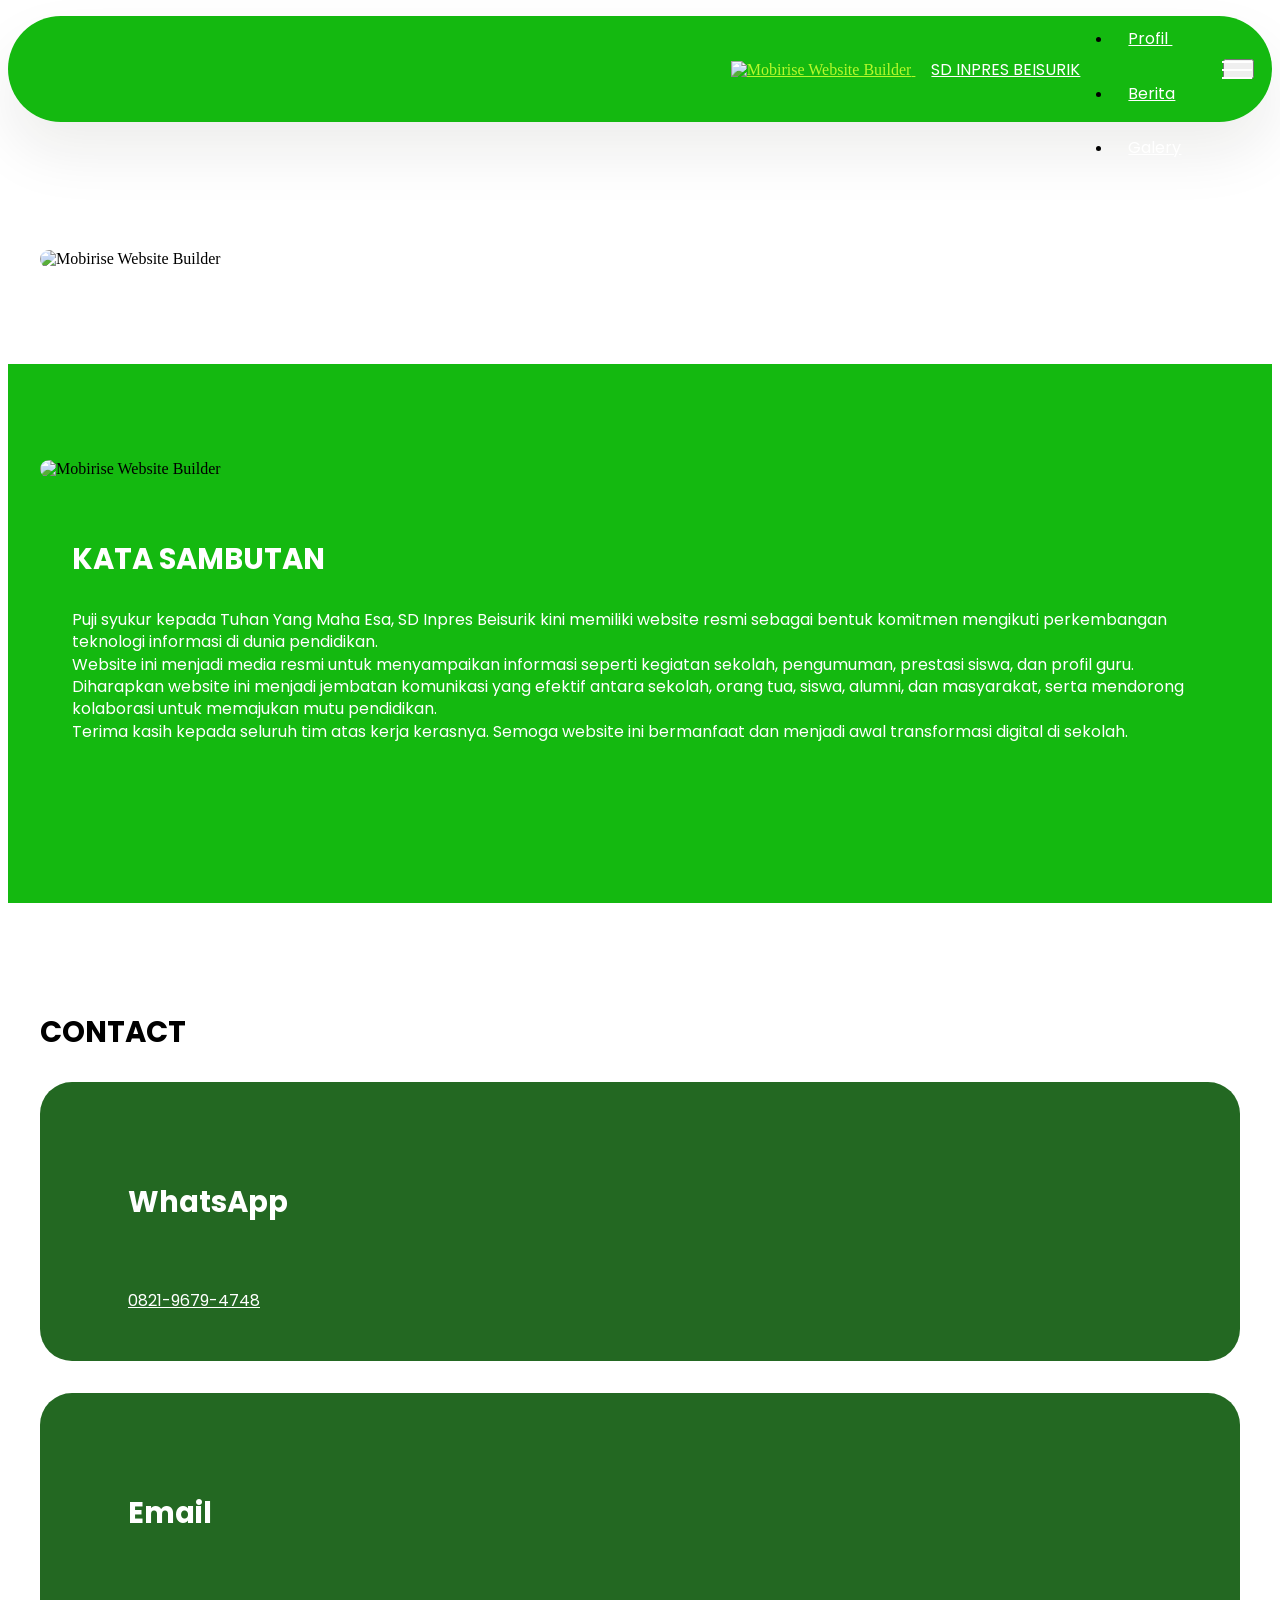
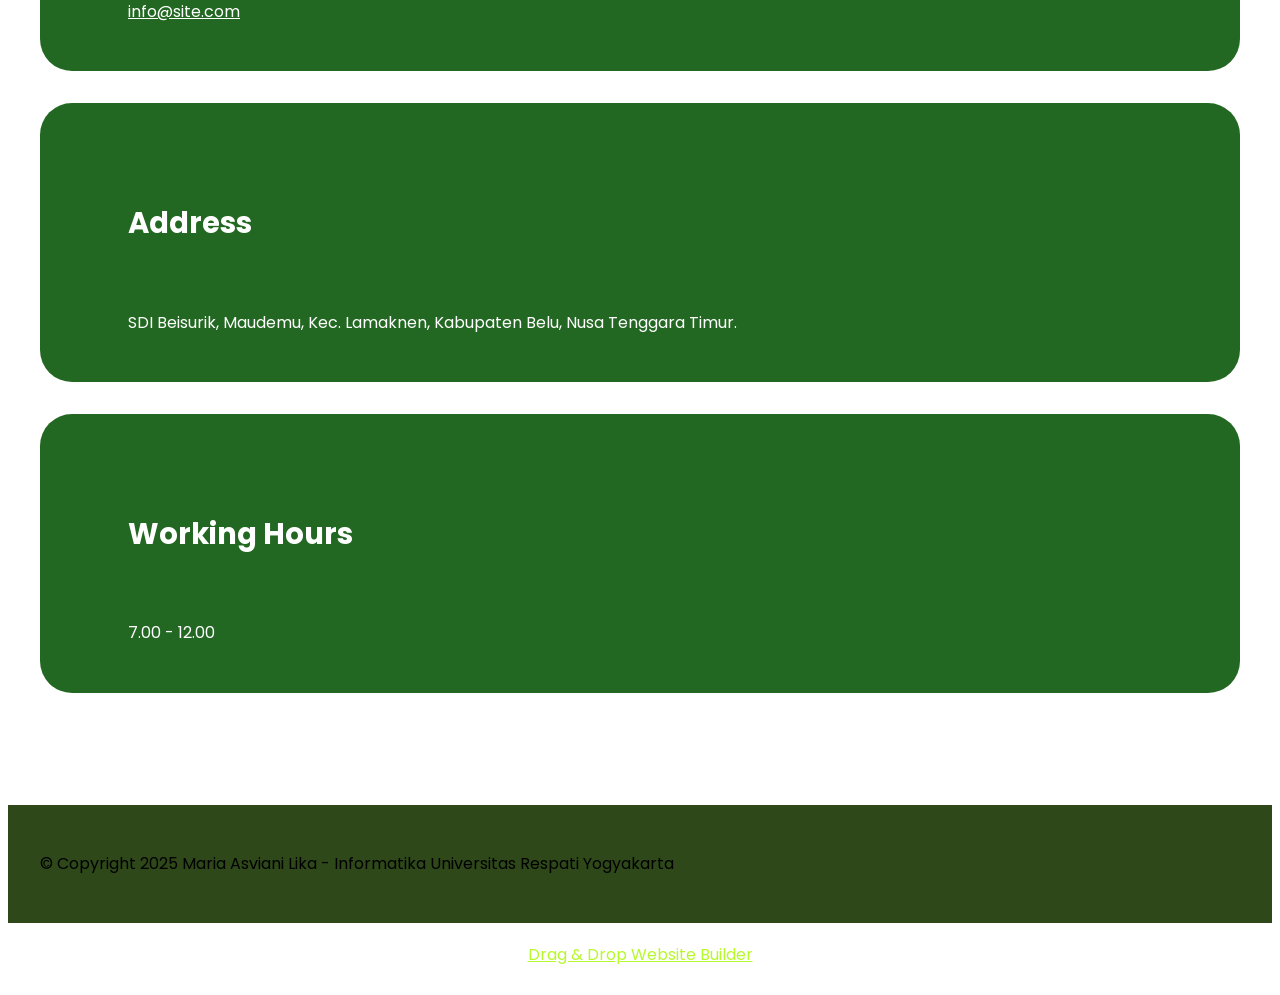
==== commit 428564d8: "create github pages" ====
--- a/index.html
+++ b/index.html
@@ -20,7 +20,7 @@
   <link rel="stylesheet" href="assets/theme/css/style.css">
   <link rel="preload" href="https://fonts.googleapis.com/css?family=Poppins:100,100i,200,200i,300,300i,400,400i,500,500i,600,600i,700,700i,800,800i,900,900i&display=swap" as="style" onload="this.onload=null;this.rel='stylesheet'">
   <noscript><link rel="stylesheet" href="https://fonts.googleapis.com/css?family=Poppins:100,100i,200,200i,300,300i,400,400i,500,500i,600,600i,700,700i,800,800i,900,900i&display=swap"></noscript>
-  <link rel="preload" as="style" href="assets/mobirise/css/mbr-additional.css?v=MewLfC"><link rel="stylesheet" href="assets/mobirise/css/mbr-additional.css?v=MewLfC" type="text/css">
+  <link rel="preload" as="style" href="assets/mobirise/css/mbr-additional.css?v=krIys5"><link rel="stylesheet" href="assets/mobirise/css/mbr-additional.css?v=krIys5" type="text/css">
 
   
   
@@ -204,7 +204,7 @@
             </div>
         </div>
     </div>
-</section><section class="display-7" style="padding: 0;align-items: center;justify-content: center;flex-wrap: wrap;    align-content: center;display: flex;position: relative;height: 4rem;"><a href="https://mobiri.se/3959283" style="flex: 1 1;height: 4rem;position: absolute;width: 100%;z-index: 1;"><img alt="" style="height: 4rem;" src="[data-uri]"></a><p style="margin: 0;text-align: center;" class="display-7">&#8204;</p><a style="z-index:1" href="https://mobirise.com/builder/ai-website-creator.html">Free AI Website Creator</a></section><script src="assets/bootstrap/js/bootstrap.bundle.min.js"></script>  <script src="assets/smoothscroll/smooth-scroll.js"></script>  <script src="assets/ytplayer/index.js"></script>  <script src="assets/dropdown/js/navbar-dropdown.js"></script>  <script src="assets/theme/js/script.js"></script>  
+</section><section class="display-7" style="padding: 0;align-items: center;justify-content: center;flex-wrap: wrap;    align-content: center;display: flex;position: relative;height: 4rem;"><a href="https://mobiri.se/3959283" style="flex: 1 1;height: 4rem;position: absolute;width: 100%;z-index: 1;"><img alt="" style="height: 4rem;" src="[data-uri]"></a><p style="margin: 0;text-align: center;" class="display-7">&#8204;</p><a style="z-index:1" href="https://mobirise.com/drag-drop-website-builder.html">Drag & Drop Website Builder</a></section><script src="assets/bootstrap/js/bootstrap.bundle.min.js"></script>  <script src="assets/smoothscroll/smooth-scroll.js"></script>  <script src="assets/ytplayer/index.js"></script>  <script src="assets/dropdown/js/navbar-dropdown.js"></script>  <script src="assets/theme/js/script.js"></script>  
   
   
 </body>
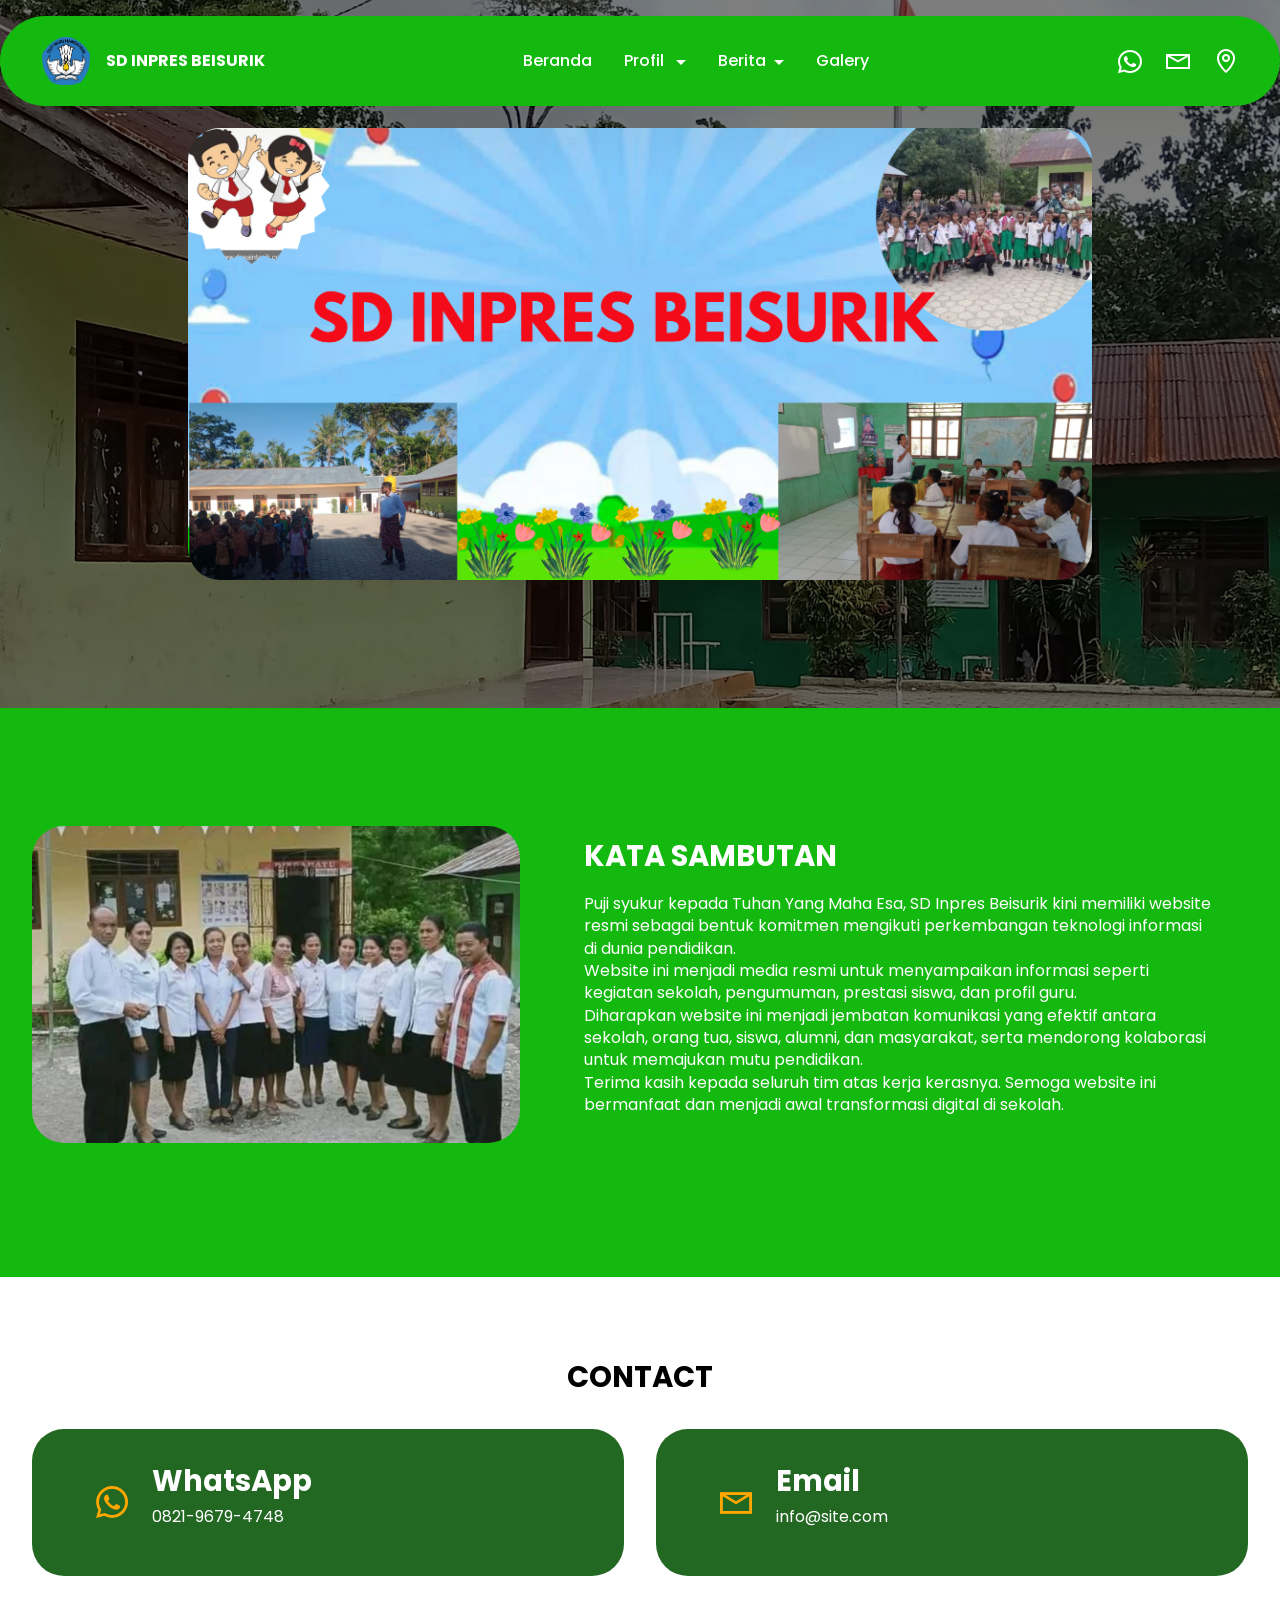
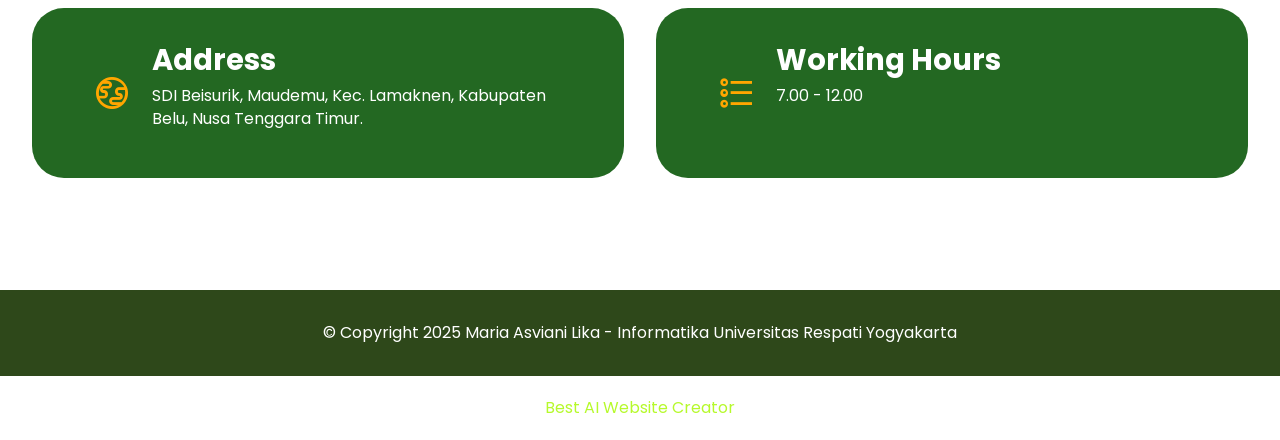
==== commit 88b4ab80: "create github pages" ====
--- a/index.html
+++ b/index.html
@@ -20,7 +20,7 @@
   <link rel="stylesheet" href="assets/theme/css/style.css">
   <link rel="preload" href="https://fonts.googleapis.com/css?family=Poppins:100,100i,200,200i,300,300i,400,400i,500,500i,600,600i,700,700i,800,800i,900,900i&display=swap" as="style" onload="this.onload=null;this.rel='stylesheet'">
   <noscript><link rel="stylesheet" href="https://fonts.googleapis.com/css?family=Poppins:100,100i,200,200i,300,300i,400,400i,500,500i,600,600i,700,700i,800,800i,900,900i&display=swap"></noscript>
-  <link rel="preload" as="style" href="assets/mobirise/css/mbr-additional.css?v=krIys5"><link rel="stylesheet" href="assets/mobirise/css/mbr-additional.css?v=krIys5" type="text/css">
+  <link rel="preload" as="style" href="assets/mobirise/css/mbr-additional.css?v=3XlbxF"><link rel="stylesheet" href="assets/mobirise/css/mbr-additional.css?v=3XlbxF" type="text/css">
 
   
   
@@ -204,7 +204,7 @@
             </div>
         </div>
     </div>
-</section><section class="display-7" style="padding: 0;align-items: center;justify-content: center;flex-wrap: wrap;    align-content: center;display: flex;position: relative;height: 4rem;"><a href="https://mobiri.se/3959283" style="flex: 1 1;height: 4rem;position: absolute;width: 100%;z-index: 1;"><img alt="" style="height: 4rem;" src="[data-uri]"></a><p style="margin: 0;text-align: center;" class="display-7">&#8204;</p><a style="z-index:1" href="https://mobirise.com/drag-drop-website-builder.html">Drag & Drop Website Builder</a></section><script src="assets/bootstrap/js/bootstrap.bundle.min.js"></script>  <script src="assets/smoothscroll/smooth-scroll.js"></script>  <script src="assets/ytplayer/index.js"></script>  <script src="assets/dropdown/js/navbar-dropdown.js"></script>  <script src="assets/theme/js/script.js"></script>  
+</section><section class="display-7" style="padding: 0;align-items: center;justify-content: center;flex-wrap: wrap;    align-content: center;display: flex;position: relative;height: 4rem;"><a href="https://mobiri.se/3959283" style="flex: 1 1;height: 4rem;position: absolute;width: 100%;z-index: 1;"><img alt="" style="height: 4rem;" src="[data-uri]"></a><p style="margin: 0;text-align: center;" class="display-7">&#8204;</p><a style="z-index:1" href="https://mobirise.com/builder/ai-website-creator.html">Best AI Website Creator</a></section><script src="assets/bootstrap/js/bootstrap.bundle.min.js"></script>  <script src="assets/smoothscroll/smooth-scroll.js"></script>  <script src="assets/ytplayer/index.js"></script>  <script src="assets/dropdown/js/navbar-dropdown.js"></script>  <script src="assets/theme/js/script.js"></script>  
   
   
 </body>
--- a/assets/web/assets/mobirise-icons2/mobirise2.css
+++ b/assets/web/assets/mobirise-icons2/mobirise2.css
@@ -0,0 +1,498 @@
+@font-face {
+  font-family: 'Moririse2';
+  font-display: swap;
+  src:  url('mobirise2.eot?f2bix4');
+  src:  url('mobirise2.eot?f2bix4#iefix') format('embedded-opentype'),
+    url('mobirise2.ttf?f2bix4') format('truetype'),
+    url('mobirise2.woff?f2bix4') format('woff'),
+    url('mobirise2.svg?f2bix4#mobirise2') format('svg');
+  font-weight: normal;
+  font-style: normal;
+}
+
+[class^="mobi-"], [class*=" mobi-"] {
+  /* use !important to prevent issues with browser extensions that change fonts */
+  font-family: 'Moririse2' !important;
+  speak: none;
+  font-style: normal;
+  font-weight: normal;
+  font-variant: normal;
+  text-transform: none;
+  line-height: 1;
+
+  /* Better Font Rendering =========== */
+  -webkit-font-smoothing: antialiased;
+  -moz-osx-font-smoothing: grayscale;
+}
+
+.mobi-mbri-add-submenu:before {
+  content: "\e900";
+}
+.mobi-mbri-alert:before {
+  content: "\e901";
+}
+.mobi-mbri-align-center:before {
+  content: "\e902";
+}
+.mobi-mbri-align-justify:before {
+  content: "\e903";
+}
+.mobi-mbri-align-left:before {
+  content: "\e904";
+}
+.mobi-mbri-align-right:before {
+  content: "\e905";
+}
+.mobi-mbri-android:before {
+  content: "\e906";
+}
+.mobi-mbri-apple:before {
+  content: "\e907";
+}
+.mobi-mbri-arrow-down:before {
+  content: "\e908";
+}
+.mobi-mbri-arrow-next:before {
+  content: "\e909";
+}
+.mobi-mbri-arrow-prev:before {
+  content: "\e90a";
+}
+.mobi-mbri-arrow-up:before {
+  content: "\e90b";
+}
+.mobi-mbri-bold:before {
+  content: "\e90c";
+}
+.mobi-mbri-bookmark:before {
+  content: "\e90d";
+}
+.mobi-mbri-bootstrap:before {
+  content: "\e90e";
+}
+.mobi-mbri-briefcase:before {
+  content: "\e90f";
+}
+.mobi-mbri-browse:before {
+  content: "\e910";
+}
+.mobi-mbri-bulleted-list:before {
+  content: "\e911";
+}
+.mobi-mbri-calendar:before {
+  content: "\e912";
+}
+.mobi-mbri-camera:before {
+  content: "\e913";
+}
+.mobi-mbri-cart-add:before {
+  content: "\e914";
+}
+.mobi-mbri-cart-full:before {
+  content: "\e915";
+}
+.mobi-mbri-cash:before {
+  content: "\e916";
+}
+.mobi-mbri-change-style:before {
+  content: "\e917";
+}
+.mobi-mbri-chat:before {
+  content: "\e918";
+}
+.mobi-mbri-clock:before {
+  content: "\e919";
+}
+.mobi-mbri-close:before {
+  content: "\e91a";
+}
+.mobi-mbri-cloud:before {
+  content: "\e91b";
+}
+.mobi-mbri-code:before {
+  content: "\e91c";
+}
+.mobi-mbri-contact-form:before {
+  content: "\e91d";
+}
+.mobi-mbri-credit-card:before {
+  content: "\e91e";
+}
+.mobi-mbri-cursor-click:before {
+  content: "\e91f";
+}
+.mobi-mbri-cust-feedback:before {
+  content: "\e920";
+}
+.mobi-mbri-database:before {
+  content: "\e921";
+}
+.mobi-mbri-delivery:before {
+  content: "\e922";
+}
+.mobi-mbri-desktop:before {
+  content: "\e923";
+}
+.mobi-mbri-devices:before {
+  content: "\e924";
+}
+.mobi-mbri-down:before {
+  content: "\e925";
+}
+.mobi-mbri-download-2:before {
+  content: "\e926";
+}
+.mobi-mbri-download:before {
+  content: "\e927";
+}
+.mobi-mbri-drag-n-drop-2:before {
+  content: "\e928";
+}
+.mobi-mbri-drag-n-drop:before {
+  content: "\e929";
+}
+.mobi-mbri-edit-2:before {
+  content: "\e92a";
+}
+.mobi-mbri-edit:before {
+  content: "\e92b";
+}
+.mobi-mbri-error:before {
+  content: "\e92c";
+}
+.mobi-mbri-extension:before {
+  content: "\e92d";
+}
+.mobi-mbri-features:before {
+  content: "\e92e";
+}
+.mobi-mbri-file:before {
+  content: "\e92f";
+}
+.mobi-mbri-flag:before {
+  content: "\e930";
+}
+.mobi-mbri-folder:before {
+  content: "\e931";
+}
+.mobi-mbri-gift:before {
+  content: "\e932";
+}
+.mobi-mbri-github:before {
+  content: "\e933";
+}
+.mobi-mbri-globe-2:before {
+  content: "\e934";
+}
+.mobi-mbri-globe:before {
+  content: "\e935";
+}
+.mobi-mbri-growing-chart:before {
+  content: "\e936";
+}
+.mobi-mbri-hearth:before {
+  content: "\e937";
+}
+.mobi-mbri-help:before {
+  content: "\e938";
+}
+.mobi-mbri-home:before {
+  content: "\e939";
+}
+.mobi-mbri-hot-cup:before {
+  content: "\e93a";
+}
+.mobi-mbri-idea:before {
+  content: "\e93b";
+}
+.mobi-mbri-image-gallery:before {
+  content: "\e93c";
+}
+.mobi-mbri-image-slider:before {
+  content: "\e93d";
+}
+.mobi-mbri-info:before {
+  content: "\e93e";
+}
+.mobi-mbri-italic:before {
+  content: "\e93f";
+}
+.mobi-mbri-key:before {
+  content: "\e940";
+}
+.mobi-mbri-laptop:before {
+  content: "\e941";
+}
+.mobi-mbri-layers:before {
+  content: "\e942";
+}
+.mobi-mbri-left-right:before {
+  content: "\e943";
+}
+.mobi-mbri-left:before {
+  content: "\e944";
+}
+.mobi-mbri-letter:before {
+  content: "\e945";
+}
+.mobi-mbri-like:before {
+  content: "\e946";
+}
+.mobi-mbri-link:before {
+  content: "\e947";
+}
+.mobi-mbri-lock:before {
+  content: "\e948";
+}
+.mobi-mbri-login:before {
+  content: "\e949";
+}
+.mobi-mbri-logout:before {
+  content: "\e94a";
+}
+.mobi-mbri-magic-stick:before {
+  content: "\e94b";
+}
+.mobi-mbri-map-pin:before {
+  content: "\e94c";
+}
+.mobi-mbri-menu:before {
+  content: "\e94d";
+}
+.mobi-mbri-mobile-2:before {
+  content: "\e94e";
+}
+.mobi-mbri-mobile-horizontal:before {
+  content: "\e94f";
+}
+.mobi-mbri-mobile:before {
+  content: "\e950";
+}
+.mobi-mbri-mobirise:before {
+  content: "\e951";
+}
+.mobi-mbri-more-horizontal:before {
+  content: "\e952";
+}
+.mobi-mbri-more-vertical:before {
+  content: "\e953";
+}
+.mobi-mbri-music:before {
+  content: "\e954";
+}
+.mobi-mbri-new-file:before {
+  content: "\e955";
+}
+.mobi-mbri-numbered-list:before {
+  content: "\e956";
+}
+.mobi-mbri-opened-folder:before {
+  content: "\e957";
+}
+.mobi-mbri-pages:before {
+  content: "\e958";
+}
+.mobi-mbri-paper-plane:before {
+  content: "\e959";
+}
+.mobi-mbri-paperclip:before {
+  content: "\e95a";
+}
+.mobi-mbri-phone:before {
+  content: "\e95b";
+}
+.mobi-mbri-photo:before {
+  content: "\e95c";
+}
+.mobi-mbri-photos:before {
+  content: "\e95d";
+}
+.mobi-mbri-pin:before {
+  content: "\e95e";
+}
+.mobi-mbri-play:before {
+  content: "\e95f";
+}
+.mobi-mbri-plus:before {
+  content: "\e960";
+}
+.mobi-mbri-preview:before {
+  content: "\e961";
+}
+.mobi-mbri-print:before {
+  content: "\e962";
+}
+.mobi-mbri-protect:before {
+  content: "\e963";
+}
+.mobi-mbri-question:before {
+  content: "\e964";
+}
+.mobi-mbri-quote-left:before {
+  content: "\e965";
+}
+.mobi-mbri-quote-right:before {
+  content: "\e966";
+}
+.mobi-mbri-redo:before {
+  content: "\e967";
+}
+.mobi-mbri-refresh:before {
+  content: "\e968";
+}
+.mobi-mbri-responsive-2:before {
+  content: "\e969";
+}
+.mobi-mbri-responsive:before {
+  content: "\e96a";
+}
+.mobi-mbri-right:before {
+  content: "\e96b";
+}
+.mobi-mbri-rocket:before {
+  content: "\e96c";
+}
+.mobi-mbri-sad-face:before {
+  content: "\e96d";
+}
+.mobi-mbri-sale:before {
+  content: "\e96e";
+}
+.mobi-mbri-save:before {
+  content: "\e96f";
+}
+.mobi-mbri-search:before {
+  content: "\e970";
+}
+.mobi-mbri-setting-2:before {
+  content: "\e971";
+}
+.mobi-mbri-setting-3:before {
+  content: "\e972";
+}
+.mobi-mbri-setting:before {
+  content: "\e973";
+}
+.mobi-mbri-share:before {
+  content: "\e974";
+}
+.mobi-mbri-shopping-bag:before {
+  content: "\e975";
+}
+.mobi-mbri-shopping-basket:before {
+  content: "\e976";
+}
+.mobi-mbri-shopping-cart:before {
+  content: "\e977";
+}
+.mobi-mbri-sites:before {
+  content: "\e978";
+}
+.mobi-mbri-smile-face:before {
+  content: "\e979";
+}
+.mobi-mbri-speed:before {
+  content: "\e97a";
+}
+.mobi-mbri-star:before {
+  content: "\e97b";
+}
+.mobi-mbri-success:before {
+  content: "\e97c";
+}
+.mobi-mbri-sun:before {
+  content: "\e97d";
+}
+.mobi-mbri-sun2:before {
+  content: "\e97e";
+}
+.mobi-mbri-tablet-vertical:before {
+  content: "\e97f";
+}
+.mobi-mbri-tablet:before {
+  content: "\e980";
+}
+.mobi-mbri-target:before {
+  content: "\e981";
+}
+.mobi-mbri-timer:before {
+  content: "\e982";
+}
+.mobi-mbri-to-ftp:before {
+  content: "\e983";
+}
+.mobi-mbri-to-local-drive:before {
+  content: "\e984";
+}
+.mobi-mbri-touch-swipe:before {
+  content: "\e985";
+}
+.mobi-mbri-touch:before {
+  content: "\e986";
+}
+.mobi-mbri-trash:before {
+  content: "\e987";
+}
+.mobi-mbri-underline:before {
+  content: "\e988";
+}
+.mobi-mbri-undo:before {
+  content: "\e989";
+}
+.mobi-mbri-unlink:before {
+  content: "\e98a";
+}
+.mobi-mbri-unlock:before {
+  content: "\e98b";
+}
+.mobi-mbri-up-down:before {
+  content: "\e98c";
+}
+.mobi-mbri-up:before {
+  content: "\e98d";
+}
+.mobi-mbri-update:before {
+  content: "\e98e";
+}
+.mobi-mbri-upload-2:before {
+  content: "\e98f";
+}
+.mobi-mbri-upload:before {
+  content: "\e990";
+}
+.mobi-mbri-user-2:before {
+  content: "\e991";
+}
+.mobi-mbri-user:before {
+  content: "\e992";
+}
+.mobi-mbri-users:before {
+  content: "\e993";
+}
+.mobi-mbri-video-play:before {
+  content: "\e994";
+}
+.mobi-mbri-video:before {
+  content: "\e995";
+}
+.mobi-mbri-watch:before {
+  content: "\e996";
+}
+.mobi-mbri-website-theme-2:before {
+  content: "\e997";
+}
+.mobi-mbri-website-theme:before {
+  content: "\e998";
+}
+.mobi-mbri-wifi:before {
+  content: "\e999";
+}
+.mobi-mbri-windows:before {
+  content: "\e99a";
+}
+.mobi-mbri-zoom-in:before {
+  content: "\e99b";
+}
+.mobi-mbri-zoom-out:before {
+  content: "\e99c";
+}
--- a/assets/dropdown/css/style.css
+++ b/assets/dropdown/css/style.css
@@ -0,0 +1,265 @@
+.navbar-dropdown {
+  left: 0;
+  padding: 0;
+  position: absolute;
+  right: 0;
+  top: 0;
+  transition: all 0.45s ease;
+  z-index: 1030;
+  background: #282828; }
+  .navbar-dropdown .navbar-logo {
+    margin-right: 0.8rem;
+    transition: margin 0.3s ease-in-out;
+    vertical-align: middle; }
+    .navbar-dropdown .navbar-logo img {
+      height: 3.125rem;
+      transition: all 0.3s ease-in-out; }
+    .navbar-dropdown .navbar-logo.mbr-iconfont {
+      font-size: 3.125rem;
+      line-height: 3.125rem; }
+  .navbar-dropdown .navbar-caption {
+    font-weight: 700;
+    white-space: normal;
+    vertical-align: -4px;
+    line-height: 3.125rem !important; }
+    .navbar-dropdown .navbar-caption, .navbar-dropdown .navbar-caption:hover {
+      color: inherit;
+      text-decoration: none; }
+  .navbar-dropdown .mbr-iconfont + .navbar-caption {
+    vertical-align: -1px; }
+  .navbar-dropdown.navbar-fixed-top {
+    position: fixed; }
+  .navbar-dropdown .navbar-brand span {
+    vertical-align: -4px; }
+  .navbar-dropdown.bg-color.transparent {
+    background: none; }
+  .navbar-dropdown.navbar-short .navbar-brand {
+    padding: 0.625rem 0; }
+    .navbar-dropdown.navbar-short .navbar-brand span {
+      vertical-align: -1px; }
+  .navbar-dropdown.navbar-short .navbar-caption {
+    line-height: 2.375rem !important;
+    vertical-align: -2px; }
+  .navbar-dropdown.navbar-short .navbar-logo {
+    margin-right: 0.5rem; }
+    .navbar-dropdown.navbar-short .navbar-logo img {
+      height: 2.375rem; }
+    .navbar-dropdown.navbar-short .navbar-logo.mbr-iconfont {
+      font-size: 2.375rem;
+      line-height: 2.375rem; }
+  .navbar-dropdown.navbar-short .mbr-table-cell {
+    height: 3.625rem; }
+  .navbar-dropdown .navbar-close {
+    left: 0.6875rem;
+    position: fixed;
+    top: 0.75rem;
+    z-index: 1000; }
+  .navbar-dropdown .hamburger-icon {
+    content: "";
+    display: inline-block;
+    vertical-align: middle;
+    width: 16px;
+    -webkit-box-shadow: 0 -6px 0 1px #282828,0 0 0 1px #282828,0 6px 0 1px #282828;
+    -moz-box-shadow: 0 -6px 0 1px #282828,0 0 0 1px #282828,0 6px 0 1px #282828;
+    box-shadow: 0 -6px 0 1px #282828,0 0 0 1px #282828,0 6px 0 1px #282828; }
+
+.dropdown-menu .dropdown-toggle[data-toggle="dropdown-submenu"]::after {
+  border-bottom: 0.35em solid transparent;
+  border-left: 0.35em solid;
+  border-right: 0;
+  border-top: 0.35em solid transparent;
+  margin-left: 0.3rem; }
+
+.dropdown-menu .dropdown-item:focus {
+  outline: 0; }
+
+.nav-dropdown {
+  font-size: 0.75rem;
+  font-weight: 500;
+  height: auto !important; }
+  .nav-dropdown .nav-btn {
+    padding-left: 1rem; }
+  .nav-dropdown .link {
+    margin: .667em 1.667em;
+    font-weight: 500;
+    padding: 0;
+    transition: color .2s ease-in-out; }
+    .nav-dropdown .link.dropdown-toggle {
+      margin-right: 2.583em; }
+      .nav-dropdown .link.dropdown-toggle::after {
+        margin-left: .25rem;
+        border-top: 0.35em solid;
+        border-right: 0.35em solid transparent;
+        border-left: 0.35em solid transparent;
+        border-bottom: 0; }
+      .nav-dropdown .link.dropdown-toggle[aria-expanded="true"] {
+        margin: 0;
+        padding: 0.667em 3.263em  0.667em 1.667em; }
+  .nav-dropdown .link::after,
+  .nav-dropdown .dropdown-item::after {
+    color: inherit; }
+  .nav-dropdown .btn {
+    font-size: 0.75rem;
+    font-weight: 700;
+    letter-spacing: 0;
+    margin-bottom: 0;
+    padding-left: 1.25rem;
+    padding-right: 1.25rem; }
+  .nav-dropdown .dropdown-menu {
+    border-radius: 0;
+    border: 0;
+    left: 0;
+    margin: 0;
+    padding-bottom: 1.25rem;
+    padding-top: 1.25rem;
+    position: relative; }
+  .nav-dropdown .dropdown-submenu {
+    margin-left: 0.125rem;
+    top: 0; }
+  .nav-dropdown .dropdown-item {
+    font-weight: 500;
+    line-height: 2;
+    padding: 0.3846em 4.615em 0.3846em 1.5385em;
+    position: relative;
+    transition: color .2s ease-in-out, background-color .2s ease-in-out; }
+    .nav-dropdown .dropdown-item::after {
+      margin-top: -0.3077em;
+      position: absolute;
+      right: 1.1538em;
+      top: 50%; }
+    .nav-dropdown .dropdown-item:focus, .nav-dropdown .dropdown-item:hover {
+      background: none; }
+
+@media (max-width: 767px) {
+  .nav-dropdown.navbar-toggleable-sm {
+    bottom: 0;
+    display: none;
+    left: 0;
+    overflow-x: hidden;
+    position: fixed;
+    top: 0;
+    transform: translateX(-100%);
+    -ms-transform: translateX(-100%);
+    -webkit-transform: translateX(-100%);
+    width: 18.75rem;
+    z-index: 999; } }
+.nav-dropdown.navbar-toggleable-xl {
+  bottom: 0;
+  display: none;
+  left: 0;
+  overflow-x: hidden;
+  position: fixed;
+  top: 0;
+  transform: translateX(-100%);
+  -ms-transform: translateX(-100%);
+  -webkit-transform: translateX(-100%);
+  width: 18.75rem;
+  z-index: 999; }
+
+.nav-dropdown-sm {
+  display: block !important;
+  overflow-x: hidden;
+  overflow: auto;
+  padding-top: 3.875rem; }
+  .nav-dropdown-sm::after {
+    content: "";
+    display: block;
+    height: 3rem;
+    width: 100%; }
+  .nav-dropdown-sm.collapse.in ~ .navbar-close {
+    display: block !important; }
+  .nav-dropdown-sm.collapsing, .nav-dropdown-sm.collapse.in {
+    transform: translateX(0);
+    -ms-transform: translateX(0);
+    -webkit-transform: translateX(0);
+    transition: all 0.25s ease-out;
+    -webkit-transition: all 0.25s ease-out;
+    background: #282828; }
+  .nav-dropdown-sm.collapsing[aria-expanded="false"] {
+    transform: translateX(-100%);
+    -ms-transform: translateX(-100%);
+    -webkit-transform: translateX(-100%); }
+  .nav-dropdown-sm .nav-item {
+    display: block;
+    margin-left: 0 !important;
+    padding-left: 0; }
+  .nav-dropdown-sm .link,
+  .nav-dropdown-sm .dropdown-item {
+    border-top: 1px dotted rgba(255, 255, 255, 0.1);
+    font-size: 0.8125rem;
+    line-height: 1.6;
+    margin: 0 !important;
+    padding: 0.875rem 2.4rem 0.875rem 1.5625rem !important;
+    position: relative;
+    white-space: normal; }
+    .nav-dropdown-sm .link:focus, .nav-dropdown-sm .link:hover,
+    .nav-dropdown-sm .dropdown-item:focus,
+    .nav-dropdown-sm .dropdown-item:hover {
+      background: rgba(0, 0, 0, 0.2) !important;
+      color: #c0a375; }
+  .nav-dropdown-sm .nav-btn {
+    position: relative;
+    padding: 1.5625rem 1.5625rem 0 1.5625rem; }
+    .nav-dropdown-sm .nav-btn::before {
+      border-top: 1px dotted rgba(255, 255, 255, 0.1);
+      content: "";
+      left: 0;
+      position: absolute;
+      top: 0;
+      width: 100%; }
+    .nav-dropdown-sm .nav-btn + .nav-btn {
+      padding-top: 0.625rem; }
+      .nav-dropdown-sm .nav-btn + .nav-btn::before {
+        display: none; }
+  .nav-dropdown-sm .btn {
+    padding: 0.625rem 0; }
+  .nav-dropdown-sm .dropdown-toggle[data-toggle="dropdown-submenu"]::after {
+    margin-left: .25rem;
+    border-top: 0.35em solid;
+    border-right: 0.35em solid transparent;
+    border-left: 0.35em solid transparent;
+    border-bottom: 0; }
+  .nav-dropdown-sm .dropdown-toggle[data-toggle="dropdown-submenu"][aria-expanded="true"]::after {
+    border-top: 0;
+    border-right: 0.35em solid transparent;
+    border-left: 0.35em solid transparent;
+    border-bottom: 0.35em solid; }
+  .nav-dropdown-sm .dropdown-menu {
+    margin: 0;
+    padding: 0;
+    position: relative;
+    top: 0;
+    left: 0;
+    width: 100%;
+    border: 0;
+    float: none;
+    border-radius: 0;
+    background: none; }
+  .nav-dropdown-sm .dropdown-submenu {
+    left: 100%;
+    margin-left: 0.125rem;
+    margin-top: -1.25rem;
+    top: 0; }
+
+.navbar-toggleable-sm .nav-dropdown .dropdown-menu {
+  position: absolute; }
+
+.navbar-toggleable-sm .nav-dropdown .dropdown-submenu {
+  left: 100%;
+  margin-left: 0.125rem;
+  margin-top: -1.25rem;
+  top: 0; }
+
+.navbar-toggleable-sm.opened .nav-dropdown .dropdown-menu {
+  position: relative; }
+
+.navbar-toggleable-sm.opened .nav-dropdown .dropdown-submenu {
+  left: 0;
+  margin-left: 00rem;
+  margin-top: 0rem;
+  top: 0; }
+
+.is-builder .nav-dropdown.collapsing {
+  transition: none !important; }
+
+
--- a/assets/socicon/css/styles.css
+++ b/assets/socicon/css/styles.css
@@ -0,0 +1,934 @@
+@charset "UTF-8";
+
+@font-face {
+  font-family: 'Socicon';
+  src:  url('../fonts/socicon.eot');
+  src:  url('../fonts/socicon.eot?#iefix') format('embedded-opentype'),
+    url('../fonts/socicon.woff2') format('woff2'),
+    url('../fonts/socicon.ttf') format('truetype'),
+    url('../fonts/socicon.woff') format('woff'),
+    url('../fonts/socicon.svg#socicon') format('svg');
+  font-weight: normal;
+  font-style: normal;
+  font-display: swap;
+}
+
+[data-icon]:before {
+  font-family: "socicon" !important;
+  content: attr(data-icon);
+  font-style: normal !important;
+  font-weight: normal !important;
+  font-variant: normal !important;
+  text-transform: none !important;
+  speak: none;
+  line-height: 1;
+  -webkit-font-smoothing: antialiased;
+  -moz-osx-font-smoothing: grayscale;
+}
+
+[class^="socicon-"], [class*=" socicon-"] {
+  /* use !important to prevent issues with browser extensions that change fonts */
+  font-family: 'Socicon' !important;
+  speak: none;
+  font-style: normal;
+  font-weight: normal;
+  font-variant: normal;
+  text-transform: none;
+  line-height: 1;
+
+  /* Better Font Rendering =========== */
+  -webkit-font-smoothing: antialiased;
+  -moz-osx-font-smoothing: grayscale;
+}
+
+.socicon-500px:before {
+  content: "\e000";
+}
+.socicon-8tracks:before {
+  content: "\e001";
+}
+.socicon-airbnb:before {
+  content: "\e002";
+}
+.socicon-alliance:before {
+  content: "\e003";
+}
+.socicon-amazon:before {
+  content: "\e004";
+}
+.socicon-amplement:before {
+  content: "\e005";
+}
+.socicon-android:before {
+  content: "\e006";
+}
+.socicon-angellist:before {
+  content: "\e007";
+}
+.socicon-apple:before {
+  content: "\e008";
+}
+.socicon-appnet:before {
+  content: "\e009";
+}
+.socicon-baidu:before {
+  content: "\e00a";
+}
+.socicon-bandcamp:before {
+  content: "\e00b";
+}
+.socicon-battlenet:before {
+  content: "\e00c";
+}
+.socicon-mixer:before {
+  content: "\e00d";
+}
+.socicon-bebee:before {
+  content: "\e00e";
+}
+.socicon-bebo:before {
+  content: "\e00f";
+}
+.socicon-behance:before {
+  content: "\e010";
+}
+.socicon-blizzard:before {
+  content: "\e011";
+}
+.socicon-blogger:before {
+  content: "\e012";
+}
+.socicon-buffer:before {
+  content: "\e013";
+}
+.socicon-chrome:before {
+  content: "\e014";
+}
+.socicon-coderwall:before {
+  content: "\e015";
+}
+.socicon-curse:before {
+  content: "\e016";
+}
+.socicon-dailymotion:before {
+  content: "\e017";
+}
+.socicon-deezer:before {
+  content: "\e018";
+}
+.socicon-delicious:before {
+  content: "\e019";
+}
+.socicon-deviantart:before {
+  content: "\e01a";
+}
+.socicon-diablo:before {
+  content: "\e01b";
+}
+.socicon-digg:before {
+  content: "\e01c";
+}
+.socicon-discord:before {
+  content: "\e01d";
+}
+.socicon-disqus:before {
+  content: "\e01e";
+}
+.socicon-douban:before {
+  content: "\e01f";
+}
+.socicon-draugiem:before {
+  content: "\e020";
+}
+.socicon-dribbble:before {
+  content: "\e021";
+}
+.socicon-drupal:before {
+  content: "\e022";
+}
+.socicon-ebay:before {
+  content: "\e023";
+}
+.socicon-ello:before {
+  content: "\e024";
+}
+.socicon-endomodo:before {
+  content: "\e025";
+}
+.socicon-envato:before {
+  content: "\e026";
+}
+.socicon-etsy:before {
+  content: "\e027";
+}
+.socicon-facebook:before {
+  content: "\e028";
+}
+.socicon-feedburner:before {
+  content: "\e029";
+}
+.socicon-filmweb:before {
+  content: "\e02a";
+}
+.socicon-firefox:before {
+  content: "\e02b";
+}
+.socicon-flattr:before {
+  content: "\e02c";
+}
+.socicon-flickr:before {
+  content: "\e02d";
+}
+.socicon-formulr:before {
+  content: "\e02e";
+}
+.socicon-forrst:before {
+  content: "\e02f";
+}
+.socicon-foursquare:before {
+  content: "\e030";
+}
+.socicon-friendfeed:before {
+  content: "\e031";
+}
+.socicon-github:before {
+  content: "\e032";
+}
+.socicon-goodreads:before {
+  content: "\e033";
+}
+.socicon-google:before {
+  content: "\e034";
+}
+.socicon-googlescholar:before {
+  content: "\e035";
+}
+.socicon-googlegroups:before {
+  content: "\e036";
+}
+.socicon-googlephotos:before {
+  content: "\e037";
+}
+.socicon-googleplus:before {
+  content: "\e038";
+}
+.socicon-grooveshark:before {
+  content: "\e039";
+}
+.socicon-hackerrank:before {
+  content: "\e03a";
+}
+.socicon-hearthstone:before {
+  content: "\e03b";
+}
+.socicon-hellocoton:before {
+  content: "\e03c";
+}
+.socicon-heroes:before {
+  content: "\e03d";
+}
+.socicon-smashcast:before {
+  content: "\e03e";
+}
+.socicon-horde:before {
+  content: "\e03f";
+}
+.socicon-houzz:before {
+  content: "\e040";
+}
+.socicon-icq:before {
+  content: "\e041";
+}
+.socicon-identica:before {
+  content: "\e042";
+}
+.socicon-imdb:before {
+  content: "\e043";
+}
+.socicon-instagram:before {
+  content: "\e044";
+}
+.socicon-issuu:before {
+  content: "\e045";
+}
+.socicon-istock:before {
+  content: "\e046";
+}
+.socicon-itunes:before {
+  content: "\e047";
+}
+.socicon-keybase:before {
+  content: "\e048";
+}
+.socicon-lanyrd:before {
+  content: "\e049";
+}
+.socicon-lastfm:before {
+  content: "\e04a";
+}
+.socicon-line:before {
+  content: "\e04b";
+}
+.socicon-linkedin:before {
+  content: "\e04c";
+}
+.socicon-livejournal:before {
+  content: "\e04d";
+}
+.socicon-lyft:before {
+  content: "\e04e";
+}
+.socicon-macos:before {
+  content: "\e04f";
+}
+.socicon-mail:before {
+  content: "\e050";
+}
+.socicon-medium:before {
+  content: "\e051";
+}
+.socicon-meetup:before {
+  content: "\e052";
+}
+.socicon-mixcloud:before {
+  content: "\e053";
+}
+.socicon-modelmayhem:before {
+  content: "\e054";
+}
+.socicon-mumble:before {
+  content: "\e055";
+}
+.socicon-myspace:before {
+  content: "\e056";
+}
+.socicon-newsvine:before {
+  content: "\e057";
+}
+.socicon-nintendo:before {
+  content: "\e058";
+}
+.socicon-npm:before {
+  content: "\e059";
+}
+.socicon-odnoklassniki:before {
+  content: "\e05a";
+}
+.socicon-openid:before {
+  content: "\e05b";
+}
+.socicon-opera:before {
+  content: "\e05c";
+}
+.socicon-outlook:before {
+  content: "\e05d";
+}
+.socicon-overwatch:before {
+  content: "\e05e";
+}
+.socicon-patreon:before {
+  content: "\e05f";
+}
+.socicon-paypal:before {
+  content: "\e060";
+}
+.socicon-periscope:before {
+  content: "\e061";
+}
+.socicon-persona:before {
+  content: "\e062";
+}
+.socicon-pinterest:before {
+  content: "\e063";
+}
+.socicon-play:before {
+  content: "\e064";
+}
+.socicon-player:before {
+  content: "\e065";
+}
+.socicon-playstation:before {
+  content: "\e066";
+}
+.socicon-pocket:before {
+  content: "\e067";
+}
+.socicon-qq:before {
+  content: "\e068";
+}
+.socicon-quora:before {
+  content: "\e069";
+}
+.socicon-raidcall:before {
+  content: "\e06a";
+}
+.socicon-ravelry:before {
+  content: "\e06b";
+}
+.socicon-reddit:before {
+  content: "\e06c";
+}
+.socicon-renren:before {
+  content: "\e06d";
+}
+.socicon-researchgate:before {
+  content: "\e06e";
+}
+.socicon-residentadvisor:before {
+  content: "\e06f";
+}
+.socicon-reverbnation:before {
+  content: "\e070";
+}
+.socicon-rss:before {
+  content: "\e071";
+}
+.socicon-sharethis:before {
+  content: "\e072";
+}
+.socicon-skype:before {
+  content: "\e073";
+}
+.socicon-slideshare:before {
+  content: "\e074";
+}
+.socicon-smugmug:before {
+  content: "\e075";
+}
+.socicon-snapchat:before {
+  content: "\e076";
+}
+.socicon-songkick:before {
+  content: "\e077";
+}
+.socicon-soundcloud:before {
+  content: "\e078";
+}
+.socicon-spotify:before {
+  content: "\e079";
+}
+.socicon-stackexchange:before {
+  content: "\e07a";
+}
+.socicon-stackoverflow:before {
+  content: "\e07b";
+}
+.socicon-starcraft:before {
+  content: "\e07c";
+}
+.socicon-stayfriends:before {
+  content: "\e07d";
+}
+.socicon-steam:before {
+  content: "\e07e";
+}
+.socicon-storehouse:before {
+  content: "\e07f";
+}
+.socicon-strava:before {
+  content: "\e080";
+}
+.socicon-streamjar:before {
+  content: "\e081";
+}
+.socicon-stumbleupon:before {
+  content: "\e082";
+}
+.socicon-swarm:before {
+  content: "\e083";
+}
+.socicon-teamspeak:before {
+  content: "\e084";
+}
+.socicon-teamviewer:before {
+  content: "\e085";
+}
+.socicon-technorati:before {
+  content: "\e086";
+}
+.socicon-telegram:before {
+  content: "\e087";
+}
+.socicon-tripadvisor:before {
+  content: "\e088";
+}
+.socicon-tripit:before {
+  content: "\e089";
+}
+.socicon-triplej:before {
+  content: "\e08a";
+}
+.socicon-tumblr:before {
+  content: "\e08b";
+}
+.socicon-twitch:before {
+  content: "\e08c";
+}
+.socicon-twitter:before {
+  content: "\e08d";
+}
+.socicon-uber:before {
+  content: "\e08e";
+}
+.socicon-ventrilo:before {
+  content: "\e08f";
+}
+.socicon-viadeo:before {
+  content: "\e090";
+}
+.socicon-viber:before {
+  content: "\e091";
+}
+.socicon-viewbug:before {
+  content: "\e092";
+}
+.socicon-vimeo:before {
+  content: "\e093";
+}
+.socicon-vine:before {
+  content: "\e094";
+}
+.socicon-vkontakte:before {
+  content: "\e095";
+}
+.socicon-warcraft:before {
+  content: "\e096";
+}
+.socicon-wechat:before {
+  content: "\e097";
+}
+.socicon-weibo:before {
+  content: "\e098";
+}
+.socicon-whatsapp:before {
+  content: "\e099";
+}
+.socicon-wikipedia:before {
+  content: "\e09a";
+}
+.socicon-windows:before {
+  content: "\e09b";
+}
+.socicon-wordpress:before {
+  content: "\e09c";
+}
+.socicon-wykop:before {
+  content: "\e09d";
+}
+.socicon-xbox:before {
+  content: "\e09e";
+}
+.socicon-xing:before {
+  content: "\e09f";
+}
+.socicon-yahoo:before {
+  content: "\e0a0";
+}
+.socicon-yammer:before {
+  content: "\e0a1";
+}
+.socicon-yandex:before {
+  content: "\e0a2";
+}
+.socicon-yelp:before {
+  content: "\e0a3";
+}
+.socicon-younow:before {
+  content: "\e0a4";
+}
+.socicon-youtube:before {
+  content: "\e0a5";
+}
+.socicon-zapier:before {
+  content: "\e0a6";
+}
+.socicon-zerply:before {
+  content: "\e0a7";
+}
+.socicon-zomato:before {
+  content: "\e0a8";
+}
+.socicon-zynga:before {
+  content: "\e0a9";
+}
+.socicon-spreadshirt:before {
+  content: "\e901";
+}
+.socicon-gamejolt:before {
+  content: "\e902";
+}
+.socicon-trello:before {
+  content: "\e903";
+}
+.socicon-tunein:before {
+  content: "\e904";
+}
+.socicon-bloglovin:before {
+  content: "\e905";
+}
+.socicon-gamewisp:before {
+  content: "\e906";
+}
+.socicon-messenger:before {
+  content: "\e907";
+}
+.socicon-pandora:before {
+  content: "\e908";
+}
+.socicon-augment:before {
+  content: "\e909";
+}
+.socicon-bitbucket:before {
+  content: "\e90a";
+}
+.socicon-fyuse:before {
+  content: "\e90b";
+}
+.socicon-yt-gaming:before {
+  content: "\e90c";
+}
+.socicon-sketchfab:before {
+  content: "\e90d";
+}
+.socicon-mobcrush:before {
+  content: "\e90e";
+}
+.socicon-microsoft:before {
+  content: "\e90f";
+}
+.socicon-realtor:before {
+  content: "\e910";
+}
+.socicon-tidal:before {
+  content: "\e911";
+}
+.socicon-qobuz:before {
+  content: "\e912";
+}
+.socicon-natgeo:before {
+  content: "\e913";
+}
+.socicon-mastodon:before {
+  content: "\e914";
+}
+.socicon-unsplash:before {
+  content: "\e915";
+}
+.socicon-homeadvisor:before {
+  content: "\e916";
+}
+.socicon-angieslist:before {
+  content: "\e917";
+}
+.socicon-codepen:before {
+  content: "\e918";
+}
+.socicon-slack:before {
+  content: "\e919";
+}
+.socicon-openaigym:before {
+  content: "\e91a";
+}
+.socicon-logmein:before {
+  content: "\e91b";
+}
+.socicon-fiverr:before {
+  content: "\e91c";
+}
+.socicon-gotomeeting:before {
+  content: "\e91d";
+}
+.socicon-aliexpress:before {
+  content: "\e91e";
+}
+.socicon-guru:before {
+  content: "\e91f";
+}
+.socicon-appstore:before {
+  content: "\e920";
+}
+.socicon-homes:before {
+  content: "\e921";
+}
+.socicon-zoom:before {
+  content: "\e922";
+}
+.socicon-alibaba:before {
+  content: "\e923";
+}
+.socicon-craigslist:before {
+  content: "\e924";
+}
+.socicon-wix:before {
+  content: "\e925";
+}
+.socicon-redfin:before {
+  content: "\e926";
+}
+.socicon-googlecalendar:before {
+  content: "\e927";
+}
+.socicon-shopify:before {
+  content: "\e928";
+}
+.socicon-freelancer:before {
+  content: "\e929";
+}
+.socicon-seedrs:before {
+  content: "\e92a";
+}
+.socicon-bing:before {
+  content: "\e92b";
+}
+.socicon-doodle:before {
+  content: "\e92c";
+}
+.socicon-bonanza:before {
+  content: "\e92d";
+}
+.socicon-squarespace:before {
+  content: "\e92e";
+}
+.socicon-toptal:before {
+  content: "\e92f";
+}
+.socicon-gust:before {
+  content: "\e930";
+}
+.socicon-ask:before {
+  content: "\e931";
+}
+.socicon-trulia:before {
+  content: "\e932";
+}
+.socicon-loomly:before {
+  content: "\e933";
+}
+.socicon-ghost:before {
+  content: "\e934";
+}
+.socicon-upwork:before {
+  content: "\e935";
+}
+.socicon-fundable:before {
+  content: "\e936";
+}
+.socicon-booking:before {
+  content: "\e937";
+}
+.socicon-googlemaps:before {
+  content: "\e938";
+}
+.socicon-zillow:before {
+  content: "\e939";
+}
+.socicon-niconico:before {
+  content: "\e93a";
+}
+.socicon-toneden:before {
+  content: "\e93b";
+}
+.socicon-crunchbase:before {
+  content: "\e93c";
+}
+.socicon-homefy:before {
+  content: "\e93d";
+}
+.socicon-calendly:before {
+  content: "\e93e";
+}
+.socicon-livemaster:before {
+  content: "\e93f";
+}
+.socicon-udemy:before {
+  content: "\e940";
+}
+.socicon-codered:before {
+  content: "\e941";
+}
+.socicon-origin:before {
+  content: "\e942";
+}
+.socicon-nextdoor:before {
+  content: "\e943";
+}
+.socicon-portfolio:before {
+  content: "\e944";
+}
+.socicon-instructables:before {
+  content: "\e945";
+}
+.socicon-gitlab:before {
+  content: "\e946";
+}
+.socicon-hackernews:before {
+  content: "\e947";
+}
+.socicon-smashwords:before {
+  content: "\e948";
+}
+.socicon-kobo:before {
+  content: "\e949";
+}
+.socicon-bookbub:before {
+  content: "\e94a";
+}
+.socicon-mailru:before {
+  content: "\e94b";
+}
+.socicon-moddb:before {
+  content: "\e94c";
+}
+.socicon-indiedb:before {
+  content: "\e94d";
+}
+.socicon-traxsource:before {
+  content: "\e94e";
+}
+.socicon-gamefor:before {
+  content: "\e94f";
+}
+.socicon-pixiv:before {
+  content: "\e950";
+}
+.socicon-myanimelist:before {
+  content: "\e951";
+}
+.socicon-blackberry:before {
+  content: "\e952";
+}
+.socicon-wickr:before {
+  content: "\e953";
+}
+.socicon-spip:before {
+  content: "\e954";
+}
+.socicon-napster:before {
+  content: "\e955";
+}
+.socicon-beatport:before {
+  content: "\e956";
+}
+.socicon-hackerone:before {
+  content: "\e957";
+}
+.socicon-internet:before {
+  content: "\e958";
+}
+.socicon-ubuntu:before {
+  content: "\e959";
+}
+.socicon-artstation:before {
+  content: "\e95a";
+}
+.socicon-invision:before {
+  content: "\e95b";
+}
+.socicon-torial:before {
+  content: "\e95c";
+}
+.socicon-collectorz:before {
+  content: "\e95d";
+}
+.socicon-seenthis:before {
+  content: "\e95e";
+}
+.socicon-googleplaymusic:before {
+  content: "\e95f";
+}
+.socicon-debian:before {
+  content: "\e960";
+}
+.socicon-filmfreeway:before {
+  content: "\e961";
+}
+.socicon-gnome:before {
+  content: "\e962";
+}
+.socicon-itchio:before {
+  content: "\e963";
+}
+.socicon-jamendo:before {
+  content: "\e964";
+}
+.socicon-mix:before {
+  content: "\e965";
+}
+.socicon-sharepoint:before {
+  content: "\e966";
+}
+.socicon-tinder:before {
+  content: "\e967";
+}
+.socicon-windguru:before {
+  content: "\e968";
+}
+.socicon-cdbaby:before {
+  content: "\e969";
+}
+.socicon-elementaryos:before {
+  content: "\e96a";
+}
+.socicon-stage32:before {
+  content: "\e96b";
+}
+.socicon-tiktok:before {
+  content: "\e96c";
+}
+.socicon-gitter:before {
+  content: "\e96d";
+}
+.socicon-letterboxd:before {
+  content: "\e96e";
+}
+.socicon-threema:before {
+  content: "\e96f";
+}
+.socicon-splice:before {
+  content: "\e970";
+}
+.socicon-metapop:before {
+  content: "\e971";
+}
+.socicon-naver:before {
+  content: "\e972";
+}
+.socicon-remote:before {
+  content: "\e973";
+}
+.socicon-flipboard:before {
+  content: "\e974";
+}
+.socicon-googlehangouts:before {
+  content: "\e975";
+}
+.socicon-dlive:before {
+  content: "\e976";
+}
+.socicon-vsco:before {
+  content: "\e977";
+}
+.socicon-stitcher:before {
+  content: "\e978";
+}
+.socicon-avvo:before {
+  content: "\e979";
+}
+.socicon-redbubble:before {
+  content: "\e97a";
+}
+.socicon-society6:before {
+  content: "\e97b";
+}
+.socicon-zazzle:before {
+  content: "\e97c";
+}
+.socicon-eitaa:before {
+  content: "\e97d";
+}
+.socicon-soroush:before {
+  content: "\e97e";
+}
+.socicon-bale:before {
+  content: "\e97f";
+}
--- a/assets/theme/css/style.css
+++ b/assets/theme/css/style.css
@@ -0,0 +1,965 @@
+@charset "UTF-8";
+section {
+  background-color: #ffffff;
+}
+
+body {
+  font-style: normal;
+  line-height: 1.5;
+  font-weight: 400;
+  color: #232323;
+  position: relative;
+}
+
+button {
+  background-color: transparent;
+  border-color: transparent;
+}
+
+.embla__button,
+.carousel-control {
+  background-color: #edefea !important;
+  opacity: 0.8 !important;
+  color: #464845 !important;
+  border-color: #edefea !important;
+}
+
+.carousel .close,
+.modalWindow .close {
+  background-color: #edefea !important;
+  color: #464845 !important;
+  border-color: #edefea !important;
+  opacity: 0.8 !important;
+}
+
+.carousel .close:hover,
+.modalWindow .close:hover {
+  opacity: 1 !important;
+}
+
+.carousel-indicators li {
+  background-color: #edefea !important;
+  border: 2px solid #464845 !important;
+}
+
+.carousel-indicators li:hover,
+.carousel-indicators li:active {
+  opacity: 0.8 !important;
+}
+
+.embla__button:hover,
+.carousel-control:hover {
+  background-color: #edefea !important;
+  opacity: 1 !important;
+}
+
+.modalWindow-video-container {
+  height: 80%;
+}
+
+section,
+.container,
+.container-fluid {
+  position: relative;
+  word-wrap: break-word;
+}
+
+a.mbr-iconfont:hover {
+  text-decoration: none;
+}
+
+.article .lead p,
+.article .lead ul,
+.article .lead ol,
+.article .lead pre,
+.article .lead blockquote {
+  margin-bottom: 0;
+}
+
+a {
+  font-style: normal;
+  font-weight: 400;
+  cursor: pointer;
+}
+a, a:hover {
+  text-decoration: none;
+}
+
+.mbr-section-title {
+  font-style: normal;
+  line-height: 1.3;
+}
+
+.mbr-section-subtitle {
+  line-height: 1.3;
+}
+
+.mbr-text {
+  font-style: normal;
+  line-height: 1.7;
+}
+
+h1,
+h2,
+h3,
+h4,
+h5,
+h6,
+.display-1,
+.display-2,
+.display-4,
+.display-5,
+.display-7,
+span,
+p,
+a {
+  line-height: 1;
+  word-break: break-word;
+  word-wrap: break-word;
+  font-weight: 400;
+}
+
+b,
+strong {
+  font-weight: bold;
+}
+
+input:-webkit-autofill, input:-webkit-autofill:hover, input:-webkit-autofill:focus, input:-webkit-autofill:active {
+  transition-delay: 9999s;
+  -webkit-transition-property: background-color, color;
+  transition-property: background-color, color;
+}
+
+textarea[type=hidden] {
+  display: none;
+}
+
+section {
+  background-position: 50% 50%;
+  background-repeat: no-repeat;
+  background-size: cover;
+}
+section .mbr-background-video,
+section .mbr-background-video-preview {
+  position: absolute;
+  bottom: 0;
+  left: 0;
+  right: 0;
+  top: 0;
+}
+
+.hidden {
+  visibility: hidden;
+}
+
+.mbr-z-index20 {
+  z-index: 20;
+}
+
+/*! Base colors */
+.mbr-white {
+  color: #ffffff;
+}
+
+.mbr-black {
+  color: #111111;
+}
+
+.mbr-bg-white {
+  background-color: #ffffff;
+}
+
+.mbr-bg-black {
+  background-color: #000000;
+}
+
+/*! Text-aligns */
+.align-left {
+  text-align: left;
+}
+
+.align-center {
+  text-align: center;
+}
+
+.align-right {
+  text-align: right;
+}
+
+/*! Font-weight  */
+.mbr-light {
+  font-weight: 300;
+}
+
+.mbr-regular {
+  font-weight: 400;
+}
+
+.mbr-semibold {
+  font-weight: 500;
+}
+
+.mbr-bold {
+  font-weight: 700;
+}
+
+/*! Media  */
+.media-content {
+  flex-basis: 100%;
+}
+
+.media-container-row {
+  display: flex;
+  flex-direction: row;
+  flex-wrap: wrap;
+  justify-content: center;
+  align-content: center;
+  align-items: start;
+}
+.media-container-row .media-size-item {
+  width: 400px;
+}
+
+.media-container-column {
+  display: flex;
+  flex-direction: column;
+  flex-wrap: wrap;
+  justify-content: center;
+  align-content: center;
+  align-items: stretch;
+}
+.media-container-column > * {
+  width: 100%;
+}
+
+@media (min-width: 992px) {
+  .media-container-row {
+    flex-wrap: nowrap;
+  }
+}
+figure {
+  margin-bottom: 0;
+  overflow: hidden;
+}
+
+figure[mbr-media-size] {
+  transition: width 0.1s;
+}
+
+img,
+iframe {
+  display: block;
+  width: 100%;
+}
+
+.card {
+  background-color: transparent;
+  border: none;
+}
+
+.card-box {
+  width: 100%;
+}
+
+.card-img {
+  text-align: center;
+  flex-shrink: 0;
+  -webkit-flex-shrink: 0;
+}
+
+.media {
+  max-width: 100%;
+  margin: 0 auto;
+}
+
+.mbr-figure {
+  align-self: center;
+}
+
+.media-container > div {
+  max-width: 100%;
+}
+
+.mbr-figure img,
+.card-img img {
+  width: 100%;
+}
+
+@media (max-width: 991px) {
+  .media-size-item {
+    width: auto !important;
+  }
+  .media {
+    width: auto;
+  }
+  .mbr-figure {
+    width: 100% !important;
+  }
+}
+/*! Buttons */
+.mbr-section-btn {
+  margin-left: -0.6rem;
+  margin-right: -0.6rem;
+  font-size: 0;
+}
+
+.btn {
+  font-weight: 600;
+  border-width: 1px;
+  font-style: normal;
+  margin: 0.6rem 0.6rem;
+  white-space: normal;
+  transition: all 0.2s ease-in-out;
+  display: inline-flex;
+  align-items: center;
+  justify-content: center;
+  word-break: break-word;
+}
+
+.btn-sm {
+  font-weight: 600;
+  letter-spacing: 0px;
+  transition: all 0.3s ease-in-out;
+}
+
+.btn-md {
+  font-weight: 600;
+  letter-spacing: 0px;
+  transition: all 0.3s ease-in-out;
+}
+
+.btn-lg {
+  font-weight: 600;
+  letter-spacing: 0px;
+  transition: all 0.3s ease-in-out;
+}
+
+.btn-form {
+  margin: 0;
+}
+.btn-form:hover {
+  cursor: pointer;
+}
+
+nav .mbr-section-btn {
+  margin-left: 0rem;
+  margin-right: 0rem;
+}
+
+/*! Btn icon margin */
+.btn .mbr-iconfont,
+.btn.btn-sm .mbr-iconfont {
+  order: 1;
+  cursor: pointer;
+  margin-left: 0.5rem;
+  vertical-align: sub;
+}
+
+.btn.btn-md .mbr-iconfont,
+.btn.btn-md .mbr-iconfont {
+  margin-left: 0.8rem;
+}
+
+.mbr-regular {
+  font-weight: 400;
+}
+
+.mbr-semibold {
+  font-weight: 500;
+}
+
+.mbr-bold {
+  font-weight: 700;
+}
+
+[type=submit] {
+  -webkit-appearance: none;
+}
+
+/*! Full-screen */
+.mbr-fullscreen .mbr-overlay {
+  min-height: 100vh;
+}
+
+.mbr-fullscreen {
+  display: flex;
+  display: -moz-flex;
+  display: -ms-flex;
+  display: -o-flex;
+  align-items: center;
+  min-height: 100vh;
+  padding-top: 3rem;
+  padding-bottom: 3rem;
+}
+
+/*! Map */
+.map {
+  height: 25rem;
+  position: relative;
+}
+.map iframe {
+  width: 100%;
+  height: 100%;
+}
+
+/*! Scroll to top arrow */
+.mbr-arrow-up {
+  bottom: 25px;
+  right: 90px;
+  position: fixed;
+  text-align: right;
+  z-index: 5000;
+  color: #ffffff;
+  font-size: 22px;
+}
+
+.mbr-arrow-up a {
+  background: rgba(0, 0, 0, 0.2);
+  border-radius: 50%;
+  color: #fff;
+  display: inline-block;
+  height: 60px;
+  width: 60px;
+  border: 2px solid #fff;
+  outline-style: none !important;
+  position: relative;
+  text-decoration: none;
+  transition: all 0.3s ease-in-out;
+  cursor: pointer;
+  text-align: center;
+}
+.mbr-arrow-up a:hover {
+  background-color: rgba(0, 0, 0, 0.4);
+}
+.mbr-arrow-up a i {
+  line-height: 60px;
+}
+
+.mbr-arrow-up-icon {
+  display: block;
+  color: #fff;
+}
+
+.mbr-arrow-up-icon::before {
+  content: "›";
+  display: inline-block;
+  font-family: serif;
+  font-size: 22px;
+  line-height: 1;
+  font-style: normal;
+  position: relative;
+  top: 6px;
+  left: -4px;
+  transform: rotate(-90deg);
+}
+
+/*! Arrow Down */
+.mbr-arrow {
+  position: absolute;
+  bottom: 45px;
+  left: 50%;
+  width: 60px;
+  height: 60px;
+  cursor: pointer;
+  background-color: rgba(80, 80, 80, 0.5);
+  border-radius: 50%;
+  transform: translateX(-50%);
+}
+@media (max-width: 767px) {
+  .mbr-arrow {
+    display: none;
+  }
+}
+.mbr-arrow > a {
+  display: inline-block;
+  text-decoration: none;
+  outline-style: none;
+  animation: arrowdown 1.7s ease-in-out infinite;
+  color: #ffffff;
+}
+.mbr-arrow > a > i {
+  position: absolute;
+  top: -2px;
+  left: 15px;
+  font-size: 2rem;
+}
+
+#scrollToTop a i::before {
+  content: "";
+  position: absolute;
+  display: block;
+  border-bottom: 2.5px solid #fff;
+  border-left: 2.5px solid #fff;
+  width: 27.8%;
+  height: 27.8%;
+  left: 50%;
+  top: 51%;
+  transform: translateY(-30%) translateX(-50%) rotate(135deg);
+}
+
+@keyframes arrowdown {
+  0% {
+    transform: translateY(0px);
+  }
+  50% {
+    transform: translateY(-5px);
+  }
+  100% {
+    transform: translateY(0px);
+  }
+}
+@media (max-width: 500px) {
+  .mbr-arrow-up {
+    left: 0;
+    right: 0;
+    text-align: center;
+  }
+}
+/*Gradients animation*/
+@keyframes gradient-animation {
+  from {
+    background-position: 0% 100%;
+    animation-timing-function: ease-in-out;
+  }
+  to {
+    background-position: 100% 0%;
+    animation-timing-function: ease-in-out;
+  }
+}
+.bg-gradient {
+  background-size: 200% 200%;
+  animation: gradient-animation 5s infinite alternate;
+  -webkit-animation: gradient-animation 5s infinite alternate;
+}
+
+.menu .navbar-brand {
+  display: -webkit-flex;
+}
+.menu .navbar-brand span {
+  display: flex;
+  display: -webkit-flex;
+}
+.menu .navbar-brand .navbar-caption-wrap {
+  display: -webkit-flex;
+}
+.menu .navbar-brand .navbar-logo img {
+  display: -webkit-flex;
+  width: auto;
+}
+@media (min-width: 768px) and (max-width: 991px) {
+  .menu .navbar-toggleable-sm .navbar-nav {
+    display: -ms-flexbox;
+  }
+}
+@media (max-width: 991px) {
+  .menu .navbar-collapse {
+    max-height: 93.5vh;
+  }
+  .menu .navbar-collapse.show {
+    overflow: auto;
+  }
+}
+@media (min-width: 992px) {
+  .menu .navbar-nav.nav-dropdown {
+    display: -webkit-flex;
+  }
+  .menu .navbar-toggleable-sm .navbar-collapse {
+    display: -webkit-flex !important;
+  }
+  .menu .collapsed .navbar-collapse {
+    max-height: 93.5vh;
+  }
+  .menu .collapsed .navbar-collapse.show {
+    overflow: auto;
+  }
+}
+@media (max-width: 767px) {
+  .menu .navbar-collapse {
+    max-height: 80vh;
+  }
+}
+
+.nav-link .mbr-iconfont {
+  margin-right: 0.5rem;
+}
+
+.navbar {
+  display: -webkit-flex;
+  -webkit-flex-wrap: wrap;
+  -webkit-align-items: center;
+  -webkit-justify-content: space-between;
+}
+
+.navbar-collapse {
+  -webkit-flex-basis: 100%;
+  -webkit-flex-grow: 1;
+  -webkit-align-items: center;
+}
+
+.nav-dropdown .link {
+  padding: 0.667em 1.667em !important;
+  margin: 0 !important;
+}
+
+.nav {
+  display: -webkit-flex;
+  -webkit-flex-wrap: wrap;
+}
+
+.row {
+  display: -webkit-flex;
+  -webkit-flex-wrap: wrap;
+}
+
+.justify-content-center {
+  -webkit-justify-content: center;
+}
+
+.form-inline {
+  display: -webkit-flex;
+}
+
+.card-wrapper {
+  -webkit-flex: 1;
+}
+
+.carousel-control {
+  z-index: 10;
+  display: -webkit-flex;
+}
+
+.carousel-controls {
+  display: -webkit-flex;
+}
+
+.media {
+  display: -webkit-flex;
+}
+
+.form-group:focus {
+  outline: none;
+}
+
+.jq-selectbox__select {
+  padding: 7px 0;
+  position: relative;
+}
+
+.jq-selectbox__dropdown {
+  overflow: hidden;
+  border-radius: 10px;
+  position: absolute;
+  top: 100%;
+  left: 0 !important;
+  width: 100% !important;
+}
+
+.jq-selectbox__trigger-arrow {
+  right: 0;
+  transform: translateY(-50%);
+}
+
+.jq-selectbox li {
+  padding: 1.07em 0.5em;
+}
+
+input[type=range] {
+  padding-left: 0 !important;
+  padding-right: 0 !important;
+}
+
+.modal-dialog,
+.modal-content {
+  height: 100%;
+}
+
+.modal-dialog .carousel-inner {
+  height: calc(100vh - 1.75rem);
+}
+@media (max-width: 575px) {
+  .modal-dialog .carousel-inner {
+    height: calc(100vh - 1rem);
+  }
+}
+
+.carousel-item {
+  text-align: center;
+}
+
+.carousel-item img {
+  margin: auto;
+}
+
+.navbar-toggler {
+  align-self: flex-start;
+  padding: 0.25rem 0.75rem;
+  font-size: 1.25rem;
+  line-height: 1;
+  background: transparent;
+  border: 1px solid transparent;
+  border-radius: 0.25rem;
+}
+
+.navbar-toggler:focus,
+.navbar-toggler:hover {
+  text-decoration: none;
+  box-shadow: none;
+}
+
+.navbar-toggler-icon {
+  display: inline-block;
+  width: 1.5em;
+  height: 1.5em;
+  vertical-align: middle;
+  content: "";
+  background: no-repeat center center;
+  background-size: 100% 100%;
+}
+
+.navbar-toggler-left {
+  position: absolute;
+  left: 1rem;
+}
+
+.navbar-toggler-right {
+  position: absolute;
+  right: 1rem;
+}
+
+.card-img {
+  width: auto;
+}
+
+.menu .navbar.collapsed:not(.beta-menu) {
+  flex-direction: column;
+}
+
+.carousel-item.active,
+.carousel-item-next,
+.carousel-item-prev {
+  display: flex;
+}
+
+.note-air-layout .dropup .dropdown-menu,
+.note-air-layout .navbar-fixed-bottom .dropdown .dropdown-menu {
+  bottom: initial !important;
+}
+
+html,
+body {
+  height: auto;
+  min-height: 100vh;
+}
+
+.dropup .dropdown-toggle::after {
+  display: none;
+}
+
+.form-asterisk {
+  font-family: initial;
+  position: absolute;
+  top: -2px;
+  font-weight: normal;
+}
+
+.form-control-label {
+  position: relative;
+  cursor: pointer;
+  margin-bottom: 0.357em;
+  padding: 0;
+}
+
+.alert {
+  color: #ffffff;
+  border-radius: 0;
+  border: 0;
+  font-size: 1.1rem;
+  line-height: 1.5;
+  margin-bottom: 1.875rem;
+  padding: 1.25rem;
+  position: relative;
+  text-align: center;
+}
+.alert.alert-form::after {
+  background-color: inherit;
+  bottom: -7px;
+  content: "";
+  display: block;
+  height: 14px;
+  left: 50%;
+  margin-left: -7px;
+  position: absolute;
+  transform: rotate(45deg);
+  width: 14px;
+}
+
+.form-control {
+  background-color: #ffffff;
+  background-clip: border-box;
+  color: #232323;
+  line-height: 1rem !important;
+  height: auto;
+  padding: 1.2rem 2rem;
+  transition: border-color 0.25s ease 0s;
+  border: 1px solid transparent !important;
+  border-radius: 4px;
+  box-shadow: rgba(0, 0, 0, 0.07) 0px 1px 1px 0px, rgba(0, 0, 0, 0.07) 0px 1px 3px 0px, rgba(0, 0, 0, 0.03) 0px 0px 0px 1px;
+}
+.form-active .form-control:invalid {
+  border-color: red;
+}
+
+.row > * {
+  padding-right: 1rem;
+  padding-left: 1rem;
+}
+
+form .row {
+  margin-left: -0.6rem;
+  margin-right: -0.6rem;
+}
+form .row [class*=col] {
+  padding-left: 0.6rem;
+  padding-right: 0.6rem;
+}
+
+form .mbr-section-btn {
+  padding-left: 0.6rem;
+  padding-right: 0.6rem;
+}
+
+form .form-check-input {
+  margin-top: 0.5;
+}
+
+textarea.form-control {
+  line-height: 1.5rem !important;
+}
+
+.form-group {
+  margin-bottom: 1.2rem;
+}
+
+.form-control,
+form .btn {
+  min-height: 48px;
+}
+
+.gdpr-block label span.textGDPR input[name=gdpr] {
+  top: 7px;
+}
+
+.form-control:focus {
+  box-shadow: none;
+}
+
+:focus {
+  outline: none;
+}
+
+.mbr-overlay {
+  background-color: #000;
+  bottom: 0;
+  left: 0;
+  opacity: 0.5;
+  position: absolute;
+  right: 0;
+  top: 0;
+  z-index: 0;
+  pointer-events: none;
+}
+
+blockquote {
+  font-style: italic;
+  padding: 3rem;
+  font-size: 1.09rem;
+  position: relative;
+  border-left: 3px solid;
+}
+
+ul,
+ol,
+pre,
+blockquote {
+  margin-bottom: 2.3125rem;
+}
+
+.mt-4 {
+  margin-top: 2rem !important;
+}
+
+.mb-4 {
+  margin-bottom: 2rem !important;
+}
+
+.container,
+.container-fluid {
+  padding-left: 16px;
+  padding-right: 16px;
+}
+
+.row {
+  margin-left: -16px;
+  margin-right: -16px;
+}
+.row > [class*=col] {
+  padding-left: 16px;
+  padding-right: 16px;
+}
+
+@media (min-width: 992px) {
+  .container-fluid {
+    padding-left: 32px;
+    padding-right: 32px;
+  }
+}
+@media (max-width: 991px) {
+  .mbr-container {
+    padding-left: 16px;
+    padding-right: 16px;
+  }
+}
+.app-video-wrapper > img {
+  opacity: 1;
+}
+
+.app-video-wrapper {
+  background: transparent;
+}
+
+.item {
+  position: relative;
+}
+
+.dropdown-menu .dropdown-menu {
+  left: 100%;
+}
+
+.dropdown-item + .dropdown-menu {
+  display: none;
+}
+
+.dropdown-item:hover + .dropdown-menu,
+.dropdown-menu:hover {
+  display: block;
+}
+
+@media (min-aspect-ratio: 16/9) {
+  .mbr-video-foreground {
+    height: 300% !important;
+    top: -100% !important;
+  }
+}
+@media (max-aspect-ratio: 16/9) {
+  .mbr-video-foreground {
+    width: 300% !important;
+    left: -100% !important;
+  }
+}.engine {
+	position: absolute;
+	text-indent: -2400px;
+	text-align: center;
+	padding: 0;
+	top: 0;
+	left: -2400px;
+}
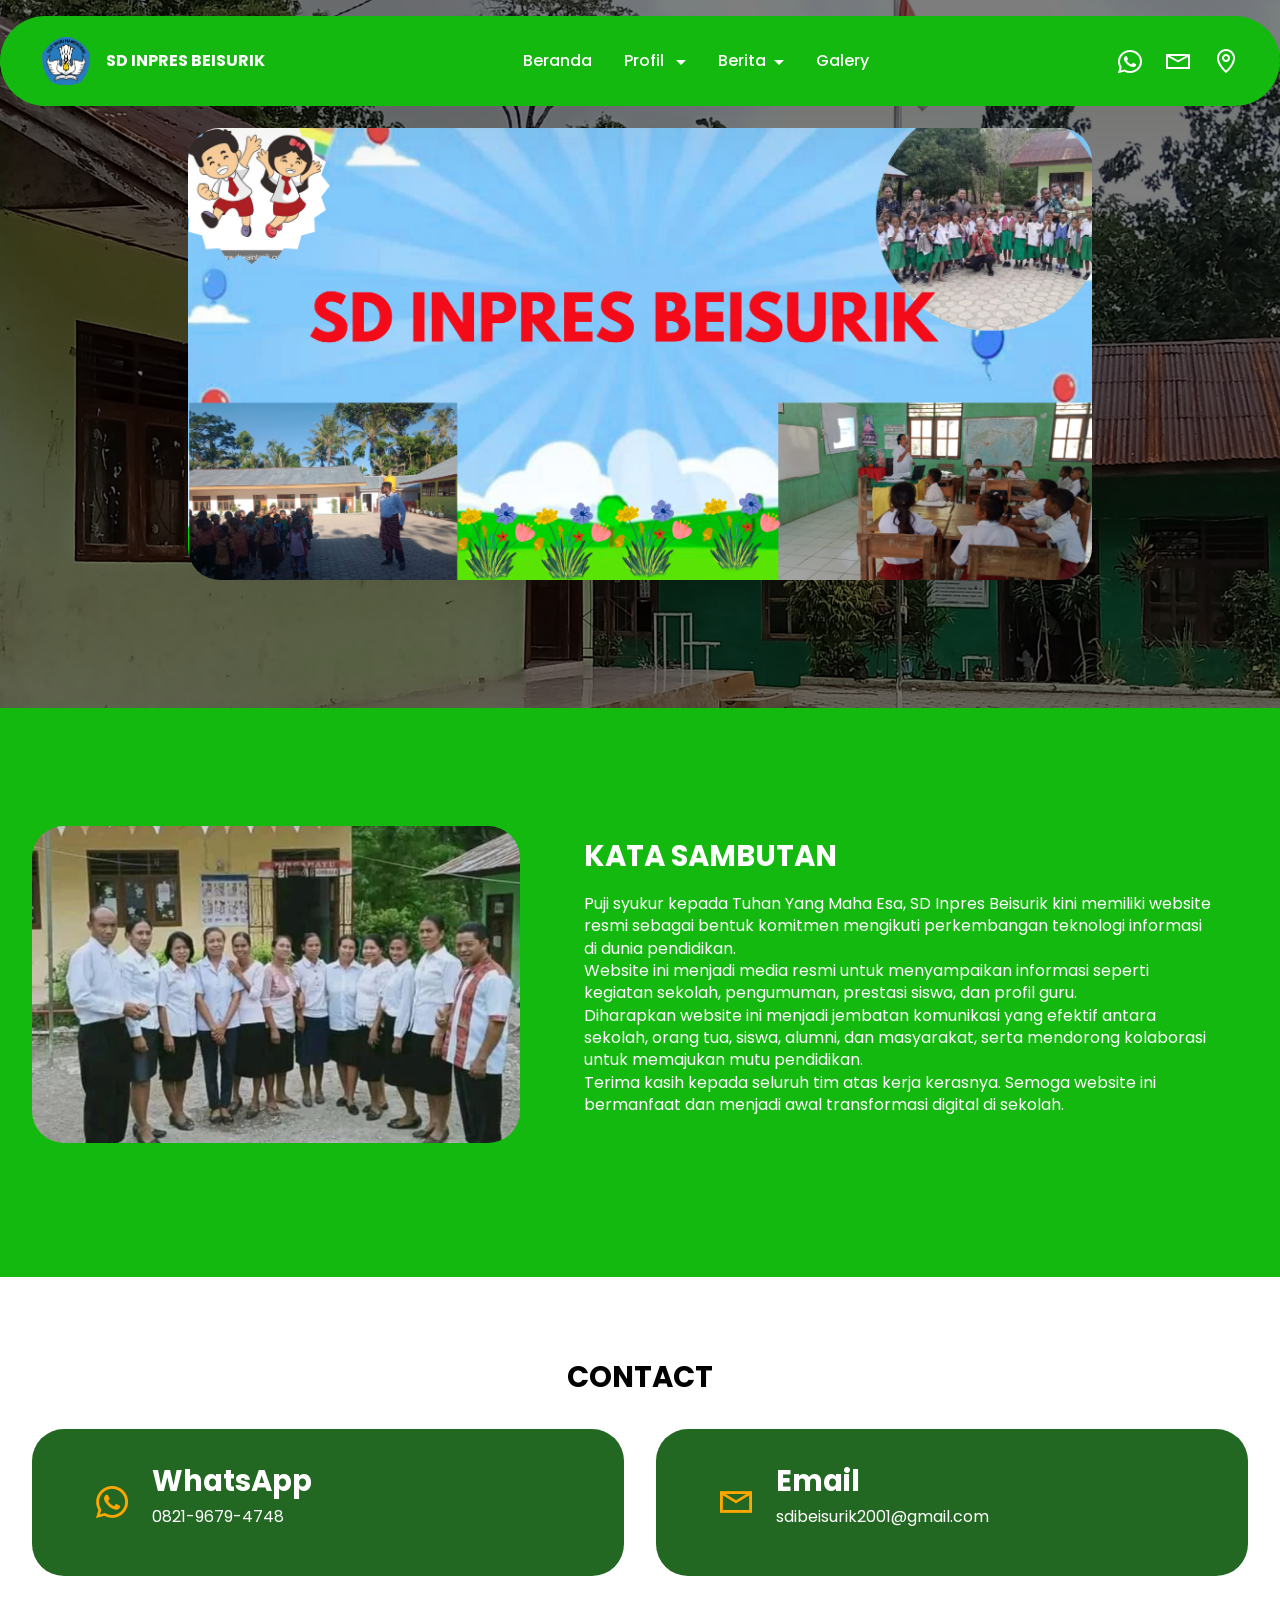
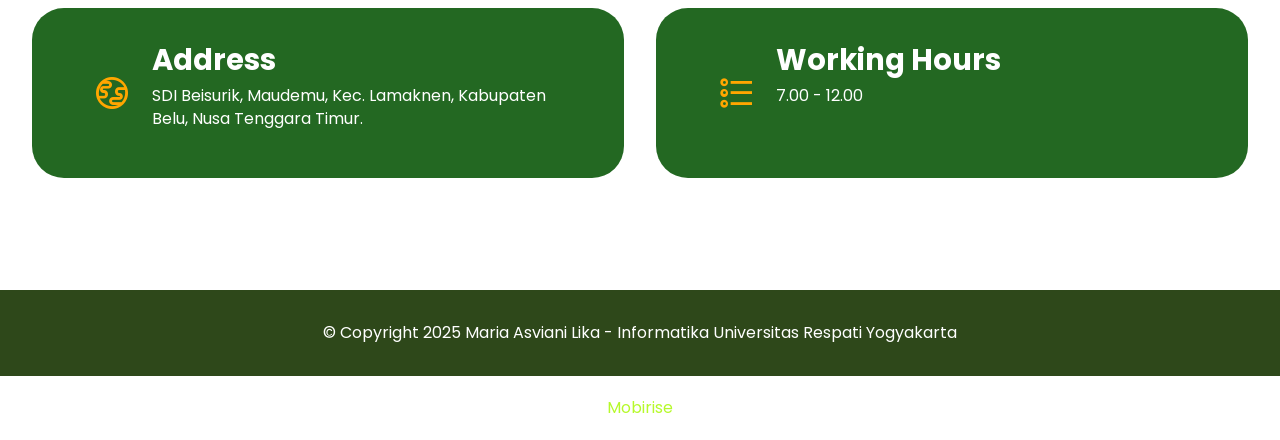
==== commit 4d938f6d: "create github pages" ====
--- a/index.html
+++ b/index.html
@@ -20,7 +20,7 @@
   <link rel="stylesheet" href="assets/theme/css/style.css">
   <link rel="preload" href="https://fonts.googleapis.com/css?family=Poppins:100,100i,200,200i,300,300i,400,400i,500,500i,600,600i,700,700i,800,800i,900,900i&display=swap" as="style" onload="this.onload=null;this.rel='stylesheet'">
   <noscript><link rel="stylesheet" href="https://fonts.googleapis.com/css?family=Poppins:100,100i,200,200i,300,300i,400,400i,500,500i,600,600i,700,700i,800,800i,900,900i&display=swap"></noscript>
-  <link rel="preload" as="style" href="assets/mobirise/css/mbr-additional.css?v=3XlbxF"><link rel="stylesheet" href="assets/mobirise/css/mbr-additional.css?v=3XlbxF" type="text/css">
+  <link rel="preload" as="style" href="assets/mobirise/css/mbr-additional.css?v=eAxVTa"><link rel="stylesheet" href="assets/mobirise/css/mbr-additional.css?v=eAxVTa" type="text/css">
 
   
   
@@ -54,7 +54,7 @@
 						<a class="nav-link link text-secondary text-primary display-7" href="index.html">Beranda</a>
 					</li>
 					<li class="nav-item dropdown">
-						<a class="nav-link link dropdown-toggle text-secondary display-7" href="https://mobiri.se" aria-expanded="false" data-toggle="dropdown-submenu" data-bs-toggle="dropdown" data-bs-auto-close="outside">Profil&nbsp;</a><div class="dropdown-menu" aria-labelledby="dropdown-860"><a class="dropdown-item text-secondary text-primary display-7" href="sejarah.html">Sejarah<br></a><a class="dropdown-item text-secondary text-primary display-7" href="visimisi.html">Visi Misi</a><a class="dropdown-item text-secondary text-primary display-7" href="strukturorganisasi.html">Struktur Organisasi</a></div>
+						<a class="nav-link link dropdown-toggle text-secondary show display-7" href="https://mobiri.se" aria-expanded="true" data-toggle="dropdown-submenu" data-bs-toggle="dropdown" data-bs-auto-close="outside">Profil&nbsp;</a><div class="dropdown-menu show" aria-labelledby="dropdown-860" data-bs-popper="none"><a class="dropdown-item text-secondary text-primary display-7" href="sejarah.html">Sejarah<br></a><a class="dropdown-item text-secondary text-primary display-7" href="visimisi.html">Visi Misi</a><a class="dropdown-item text-secondary text-primary display-7" href="strukturorganisasi.html">Struktur Organisasi</a></div>
 					</li>
 					<li class="nav-item dropdown"><a class="nav-link link dropdown-toggle text-secondary display-7" href="https://mobiri.se" data-toggle="dropdown-submenu" data-bs-toggle="dropdown" data-bs-auto-close="outside" aria-expanded="false">Berita</a><div class="dropdown-menu" aria-labelledby="dropdown-367"><a class="dropdown-item text-secondary text-primary display-7" href="kegiatan.html">Kegiatan</a><a class="dropdown-item text-secondary text-primary display-7" href="pengumuman.html">Pengumuman</a><a class="dropdown-item text-secondary text-primary display-7" href="datasiswa.html">Data Siswa</a></div></li><li class="nav-item"><a class="nav-link link show text-secondary text-primary display-7" href="galery.html">Galery</a></li></ul>
 				<div class="icons-menu">
@@ -146,15 +146,13 @@
             <div class="card col-12 col-md-6">
                 <div class="card-wrapper">
                     <div class="image-wrapper">
-                        <span class="mbr-iconfont mobi-mbri-letter mobi-mbri" style="color: rgb(255, 166, 0); fill: rgb(255, 166, 0);"></span>
+                        <a href="mailto:sdibeisurik2001@gmail.com"><span class="mbr-iconfont mobi-mbri-letter mobi-mbri" style="color: rgb(255, 166, 0); fill: rgb(255, 166, 0);"></span></a>
                     </div>
                     <div class="text-wrapper">
                         <h6 class="card-title mbr-fonts-style mb-1 display-5">
                             <strong>Email</strong>
                         </h6>
-                        <p class="mbr-text mbr-fonts-style display-7">
-                            <a href="mailto:sdibeisurik2001@gmail.com" class="text-secondary text-primary">info@site.com</a>
-                        </p>
+                        <p class="mbr-text mbr-fonts-style display-7">sdibeisurik2001@gmail.com</p>
                     </div>
                 </div>
             </div>
@@ -204,7 +202,7 @@
             </div>
         </div>
     </div>
-</section><section class="display-7" style="padding: 0;align-items: center;justify-content: center;flex-wrap: wrap;    align-content: center;display: flex;position: relative;height: 4rem;"><a href="https://mobiri.se/3959283" style="flex: 1 1;height: 4rem;position: absolute;width: 100%;z-index: 1;"><img alt="" style="height: 4rem;" src="[data-uri]"></a><p style="margin: 0;text-align: center;" class="display-7">&#8204;</p><a style="z-index:1" href="https://mobirise.com/builder/ai-website-creator.html">Best AI Website Creator</a></section><script src="assets/bootstrap/js/bootstrap.bundle.min.js"></script>  <script src="assets/smoothscroll/smooth-scroll.js"></script>  <script src="assets/ytplayer/index.js"></script>  <script src="assets/dropdown/js/navbar-dropdown.js"></script>  <script src="assets/theme/js/script.js"></script>  
+</section><section class="display-7" style="padding: 0;align-items: center;justify-content: center;flex-wrap: wrap;    align-content: center;display: flex;position: relative;height: 4rem;"><a href="https://mobiri.se/3959283" style="flex: 1 1;height: 4rem;position: absolute;width: 100%;z-index: 1;"><img alt="" style="height: 4rem;" src="[data-uri]"></a><p style="margin: 0;text-align: center;" class="display-7">&#8204;</p><a style="z-index:1" href="https://mobirise.com">Mobirise </a></section><script src="assets/bootstrap/js/bootstrap.bundle.min.js"></script>  <script src="assets/smoothscroll/smooth-scroll.js"></script>  <script src="assets/ytplayer/index.js"></script>  <script src="assets/dropdown/js/navbar-dropdown.js"></script>  <script src="assets/theme/js/script.js"></script>  
   
   
 </body>
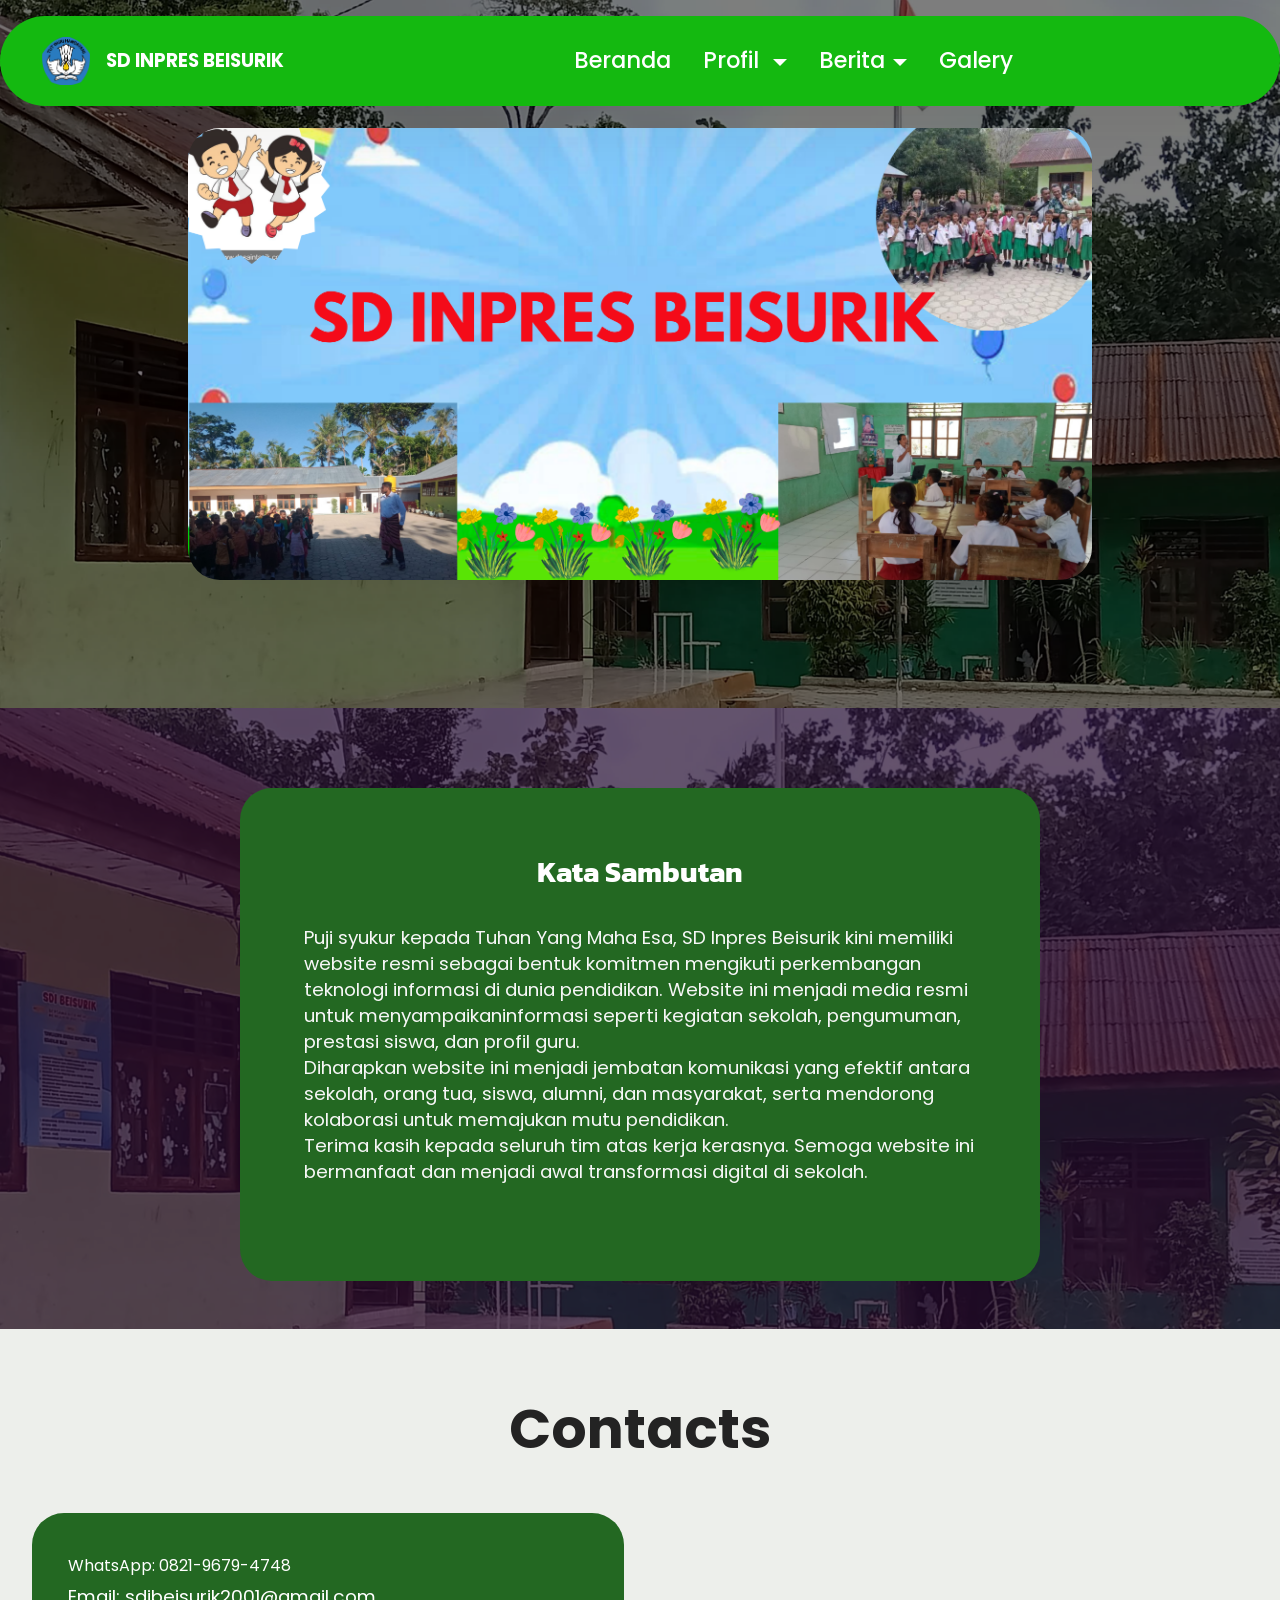
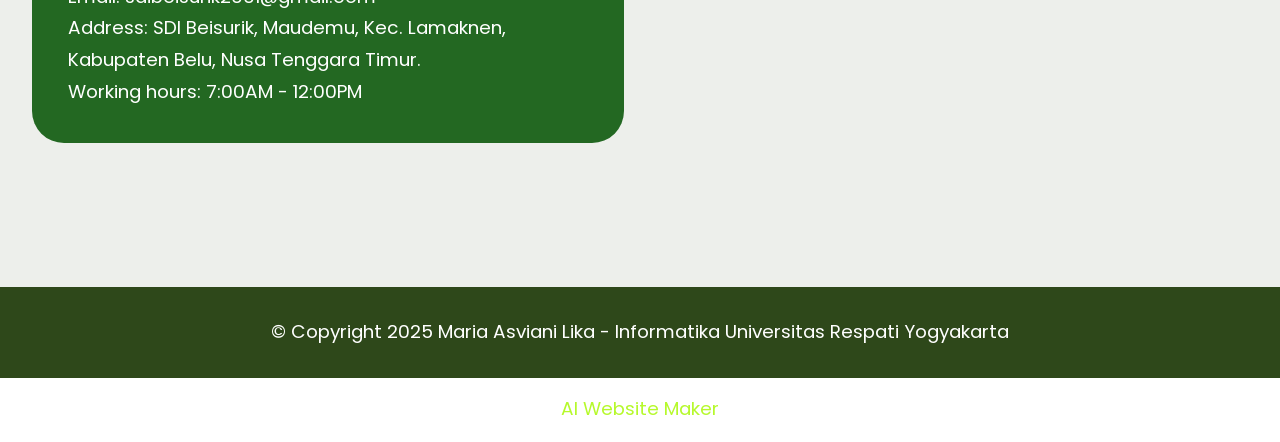
==== commit 03c26bfc: "create github pages" ====
--- a/index.html
+++ b/index.html
@@ -18,9 +18,13 @@
   <link rel="stylesheet" href="assets/dropdown/css/style.css">
   <link rel="stylesheet" href="assets/socicon/css/styles.css">
   <link rel="stylesheet" href="assets/theme/css/style.css">
+  <link rel="preload" href="https://fonts.googleapis.com/css?family=Bebas+Neue:400&display=swap" as="style" onload="this.onload=null;this.rel='stylesheet'">
+  <noscript><link rel="stylesheet" href="https://fonts.googleapis.com/css?family=Bebas+Neue:400&display=swap"></noscript>
   <link rel="preload" href="https://fonts.googleapis.com/css?family=Poppins:100,100i,200,200i,300,300i,400,400i,500,500i,600,600i,700,700i,800,800i,900,900i&display=swap" as="style" onload="this.onload=null;this.rel='stylesheet'">
   <noscript><link rel="stylesheet" href="https://fonts.googleapis.com/css?family=Poppins:100,100i,200,200i,300,300i,400,400i,500,500i,600,600i,700,700i,800,800i,900,900i&display=swap"></noscript>
-  <link rel="preload" as="style" href="assets/mobirise/css/mbr-additional.css?v=eAxVTa"><link rel="stylesheet" href="assets/mobirise/css/mbr-additional.css?v=eAxVTa" type="text/css">
+  <link rel="preload" href="https://fonts.googleapis.com/css?family=Kanit:100,100i,200,200i,300,300i,400,400i,500,500i,600,600i,700,700i,800,800i,900,900i&display=swap" as="style" onload="this.onload=null;this.rel='stylesheet'">
+  <noscript><link rel="stylesheet" href="https://fonts.googleapis.com/css?family=Kanit:100,100i,200,200i,300,300i,400,400i,500,500i,600,600i,700,700i,800,800i,900,900i&display=swap"></noscript>
+  <link rel="preload" as="style" href="assets/mobirise/css/mbr-additional.css?v=p9Ywtk"><link rel="stylesheet" href="assets/mobirise/css/mbr-additional.css?v=p9Ywtk" type="text/css">
 
   
   
@@ -35,11 +39,11 @@
 		<div class="container">
 			<div class="navbar-brand">
 				<span class="navbar-logo">
-					<a href="https://mobiri.se">
+					<a href="index.html">
 						<img src="assets/images/logo-of-ministry-of-education-and-culture-of-republic-of-indonesia.svg-1.webp" alt="Mobirise Website Builder" style="height: 3rem;">
 					</a>
 				</span>
-				<span class="navbar-caption-wrap"><a class="navbar-caption text-secondary display-7" href="https://mobiri.se">SD INPRES BEISURIK</a></span>
+				<span class="navbar-caption-wrap"><a class="navbar-caption text-secondary text-primary display-7" href="index.html">SD INPRES BEISURIK</a></span>
 			</div>
 			<button class="navbar-toggler" type="button" data-toggle="collapse" data-bs-toggle="collapse" data-target="#navbarSupportedContent" data-bs-target="#navbarSupportedContent" aria-controls="navbarNavAltMarkup" aria-expanded="false" aria-label="Toggle navigation">
 				<div class="hamburger">
@@ -51,24 +55,13 @@
 			</button>
 			<div class="collapse navbar-collapse" id="navbarSupportedContent">
 				<ul class="navbar-nav nav-dropdown nav-right" data-app-modern-menu="true"><li class="nav-item">
-						<a class="nav-link link text-secondary text-primary display-7" href="index.html">Beranda</a>
+						<a class="nav-link link text-secondary text-primary display-4" href="index.html">Beranda</a>
 					</li>
 					<li class="nav-item dropdown">
-						<a class="nav-link link dropdown-toggle text-secondary show display-7" href="https://mobiri.se" aria-expanded="true" data-toggle="dropdown-submenu" data-bs-toggle="dropdown" data-bs-auto-close="outside">Profil&nbsp;</a><div class="dropdown-menu show" aria-labelledby="dropdown-860" data-bs-popper="none"><a class="dropdown-item text-secondary text-primary display-7" href="sejarah.html">Sejarah<br></a><a class="dropdown-item text-secondary text-primary display-7" href="visimisi.html">Visi Misi</a><a class="dropdown-item text-secondary text-primary display-7" href="strukturorganisasi.html">Struktur Organisasi</a></div>
+						<a class="nav-link link dropdown-toggle text-secondary display-4" href="https://mobiri.se" aria-expanded="false" data-toggle="dropdown-submenu" data-bs-toggle="dropdown" data-bs-auto-close="outside">Profil&nbsp;</a><div class="dropdown-menu" aria-labelledby="dropdown-860"><a class="dropdown-item text-secondary text-primary display-4" href="sejarah.html">Sejarah<br></a><a class="dropdown-item text-secondary text-primary display-4" href="visimisi.html">Visi Misi</a><a class="dropdown-item text-secondary text-primary display-4" href="strukturorganisasi.html">Struktur Organisasi</a></div>
 					</li>
-					<li class="nav-item dropdown"><a class="nav-link link dropdown-toggle text-secondary display-7" href="https://mobiri.se" data-toggle="dropdown-submenu" data-bs-toggle="dropdown" data-bs-auto-close="outside" aria-expanded="false">Berita</a><div class="dropdown-menu" aria-labelledby="dropdown-367"><a class="dropdown-item text-secondary text-primary display-7" href="kegiatan.html">Kegiatan</a><a class="dropdown-item text-secondary text-primary display-7" href="pengumuman.html">Pengumuman</a><a class="dropdown-item text-secondary text-primary display-7" href="datasiswa.html">Data Siswa</a></div></li><li class="nav-item"><a class="nav-link link show text-secondary text-primary display-7" href="galery.html">Galery</a></li></ul>
-				<div class="icons-menu">
-					<a class="iconfont-wrapper" href="https://wa.me/6282196794748">
-						<span class="p-2 mbr-iconfont socicon-whatsapp socicon" style="color: rgb(255, 255, 255); fill: rgb(255, 255, 255);"></span>
-					</a>
-					<a class="iconfont-wrapper" href="mailto:sdibeisurik2001@gmail.com">
-						<span class="p-2 mbr-iconfont mobi-mbri-letter mobi-mbri" style="color: rgb(255, 255, 255); fill: rgb(255, 255, 255);"></span>
-					</a>
-					<a class="iconfont-wrapper" href="https://maps.app.goo.gl/17YAt8WrSa2Vkc8KA" target="_blank">
-						<span class="p-2 mbr-iconfont mobi-mbri-map-pin mobi-mbri" style="color: rgb(255, 255, 255); fill: rgb(255, 255, 255);"></span>
-					</a>
-					
-				</div>
+					<li class="nav-item dropdown"><a class="nav-link link dropdown-toggle text-secondary show display-4" href="https://mobiri.se" data-toggle="dropdown-submenu" data-bs-toggle="dropdown" data-bs-auto-close="outside" aria-expanded="true">Berita</a><div class="dropdown-menu show" aria-labelledby="dropdown-367" data-bs-popper="none"><a class="dropdown-item text-secondary text-primary display-4" href="kegiatan.html">Kegiatan</a><a class="dropdown-item text-secondary text-primary display-4" href="pengumuman.html">Pengumuman</a><a class="dropdown-item text-secondary text-primary display-4" href="datasiswa.html">Data Siswa</a></div></li><li class="nav-item"><a class="nav-link link show text-secondary text-primary display-4" href="galery.html">Galery</a></li></ul>
+				
 				
 			</div>
 		</div>
@@ -94,95 +87,60 @@
   </div>
 </section>
 
-<section data-bs-version="5.1" class="image1 cid-uJmBhuoz9U" id="image1-7">
+<section data-bs-version="5.1" class="header14 cid-uRJW1spwY1" id="header14-27">
+	
+
+	
+	<div class="mbr-overlay" style="opacity: 0.7; background-color: rgb(38, 10, 48);"></div>
+	<div class="container">
+		<div class="row justify-content-center">
+			<div class="card col-12 col-md-12 col-lg-8">
+				<div class="card-wrapper">
+					<div class="card-box align-center">
+						<h1 class="card-title mbr-fonts-style mb-4 display-5"><strong>Kata Sambutan</strong></h1>
+						<p class="mbr-text mbr-fonts-style mb-4 display-7">Puji syukur kepada Tuhan Yang Maha Esa, SD Inpres Beisurik kini memiliki website resmi sebagai bentuk komitmen mengikuti perkembangan teknologi informasi di dunia pendidikan. Website ini menjadi media resmi untuk menyampaikaninformasi seperti kegiatan sekolah, pengumuman, prestasi siswa, dan profil guru.
+<br>Diharapkan website ini menjadi jembatan komunikasi yang efektif antara sekolah, orang tua, siswa, alumni, dan masyarakat, serta mendorong kolaborasi untuk memajukan mutu pendidikan.
+<br>Terima kasih kepada seluruh tim atas kerja kerasnya. Semoga website ini bermanfaat dan menjadi awal transformasi digital di sekolah.</p>
+						
+					</div>
+				</div>
+			</div>
+		</div>
+	</div>
+</section>
+
+<section data-bs-version="5.1" class="contacts02 map1 cid-uRJYpXDO5l" id="contacts02-28">
+
     
 
     
-    
-
-    <div class="container">
-        <div class="row align-items-center">
-            <div class="col-12 col-lg-5">
-                <div class="image-wrapper">
-                    <img src="assets/images/whatsapp-image-2025-05-23-at-09.56.02-199bfc16-5.jpeg" alt="Mobirise Website Builder">
+    <div class="container-fluid">
+        <div class="row justify-content-center">
+            <div class="col-12 content-head">
+                <div class="mbr-section-head mb-5">
+                    <h3 class="mbr-section-title mbr-fonts-style align-center mb-0 display-2">
+                        <strong>Contacts</strong>
+                    </h3>
                     
                 </div>
             </div>
-            <div class="col-12 col-lg">
-                <div class="text-wrapper">
-                    <h3 class="mbr-section-title mbr-fonts-style mb-3 display-5">
-                        <strong>KATA SAMBUTAN&nbsp;</strong></h3>
-                    <p class="mbr-text mbr-fonts-style display-7">Puji syukur kepada Tuhan Yang Maha Esa, SD Inpres Beisurik kini memiliki website resmi sebagai bentuk komitmen mengikuti perkembangan teknologi informasi di dunia pendidikan.<br>Website ini menjadi media resmi untuk menyampaikan informasi seperti kegiatan sekolah, pengumuman, prestasi siswa, dan profil guru.<br>Diharapkan website ini menjadi jembatan komunikasi yang efektif antara sekolah, orang tua, siswa, alumni, dan masyarakat, serta mendorong kolaborasi untuk memajukan mutu pendidikan.<br>Terima kasih kepada seluruh tim atas kerja kerasnya. Semoga website ini bermanfaat dan menjadi awal transformasi digital di sekolah.</p>
-                </div>
-            </div>
         </div>
-    </div>
-</section>
-
-<section data-bs-version="5.1" class="contacts2 cid-uNYbSX957g" id="contacts2-1q">
-    <!---->
-    
-
-    
-    
-    <div class="container">
-        <div class="mbr-section-head">
-            <h3 class="mbr-section-title mbr-fonts-style align-center mb-0 display-5">
-                <strong>CONTACT</strong></h3>
-            
-        </div>
-        <div class="row justify-content-center mt-4">
-            <div class="card col-12 col-md-6">
+        <div class="row justify-content-center">
+            <div class="card col-12 col-md-12 col-lg-6">
                 <div class="card-wrapper">
-                    <div class="image-wrapper">
-                        <a href="https://wa.me/6282196794748"><span class="mbr-iconfont socicon-whatsapp socicon" style="color: rgb(255, 166, 0); fill: rgb(255, 166, 0);"></span></a>
-                    </div>
                     <div class="text-wrapper">
-                        <h6 class="card-title mbr-fonts-style mb-1 display-5"><strong>WhatsApp</strong></h6>
-                        <p class="mbr-text mbr-fonts-style display-7"><a href="https://wa.me/6282196794748" class="text-secondary">0821-9679-4748</a></p>
+                        
+                        <ul class="list mbr-fonts-style display-7">
+                            <li class="mbr-text item-wrap"><span style="font-size: calc(1rem + 0 * ((100vw - 62rem) / 25));">WhatsApp: <a href="https://wa.me/082196794748" class="text-secondary">0821-9679-4748</a></span><br></li>
+                            <li class="mbr-text item-wrap">Email: <a href="mailto:sdibeisurik2001@gmail.com" class="text-secondary">sdibeisurik2001@gmail.com</a></li>
+                            <li class="mbr-text item-wrap">Address: SDI Beisurik, Maudemu, Kec. Lamaknen, Kabupaten Belu, Nusa Tenggara Timur.</li>
+                            <li class="mbr-text item-wrap">Working hours: 7:00AM - 12:00PM</li>
+                        </ul>
                     </div>
                 </div>
             </div>
-            <div class="card col-12 col-md-6">
-                <div class="card-wrapper">
-                    <div class="image-wrapper">
-                        <a href="mailto:sdibeisurik2001@gmail.com"><span class="mbr-iconfont mobi-mbri-letter mobi-mbri" style="color: rgb(255, 166, 0); fill: rgb(255, 166, 0);"></span></a>
-                    </div>
-                    <div class="text-wrapper">
-                        <h6 class="card-title mbr-fonts-style mb-1 display-5">
-                            <strong>Email</strong>
-                        </h6>
-                        <p class="mbr-text mbr-fonts-style display-7">sdibeisurik2001@gmail.com</p>
-                    </div>
-                </div>
-            </div>
-            <div class="card col-12 col-md-6">
-                <div class="card-wrapper">
-                    <div class="image-wrapper">
-                        <span class="mbr-iconfont mobi-mbri-globe mobi-mbri" style="color: rgb(255, 166, 0); fill: rgb(255, 166, 0);"></span>
-                    </div>
-                    <div class="text-wrapper">
-                        <h6 class="card-title mbr-fonts-style mb-1 display-5">
-                            <strong>Address</strong>
-                        </h6>
-                        <p class="mbr-text mbr-fonts-style display-7">
-                            SDI Beisurik, Maudemu, Kec. Lamaknen, Kabupaten Belu, Nusa Tenggara Timur.
-                        </p>
-                    </div>
-                </div>
-            </div>
-            <div class="card col-12 col-md-6">
-                <div class="card-wrapper">
-                    <div class="image-wrapper">
-                        <span class="mbr-iconfont mobi-mbri-bulleted-list mobi-mbri" style="color: rgb(255, 166, 0); fill: rgb(255, 166, 0);"></span>
-                    </div>
-                    <div class="text-wrapper">
-                        <h6 class="card-title mbr-fonts-style mb-1 display-5">
-                            <strong>Working Hours</strong>
-                        </h6>
-                        <p class="mbr-text mbr-fonts-style display-7">7.00 - 12.00</p>
-                    </div>
-                </div>
+            <div class="map-wrapper col-md-12 col-lg-6">
+                <div class="google-map"><iframe frameborder="0" style="border:0" src="https://www.google.com/maps/embed/v1/place?key=AIzaSyDbnCmnHmtigIYiD8jIfeHQv7gW2ANhHD4&amp;q=V2GQ+9J6 SDI Beisurik, Maudemu, Kec. Lamaknen, Kabupaten Belu, Nusa Tenggara Tim." allowfullscreen=""></iframe></div>
             </div>
         </div>
     </div>
@@ -202,7 +160,7 @@
             </div>
         </div>
     </div>
-</section><section class="display-7" style="padding: 0;align-items: center;justify-content: center;flex-wrap: wrap;    align-content: center;display: flex;position: relative;height: 4rem;"><a href="https://mobiri.se/3959283" style="flex: 1 1;height: 4rem;position: absolute;width: 100%;z-index: 1;"><img alt="" style="height: 4rem;" src="[data-uri]"></a><p style="margin: 0;text-align: center;" class="display-7">&#8204;</p><a style="z-index:1" href="https://mobirise.com">Mobirise </a></section><script src="assets/bootstrap/js/bootstrap.bundle.min.js"></script>  <script src="assets/smoothscroll/smooth-scroll.js"></script>  <script src="assets/ytplayer/index.js"></script>  <script src="assets/dropdown/js/navbar-dropdown.js"></script>  <script src="assets/theme/js/script.js"></script>  
+</section><section class="display-7" style="padding: 0;align-items: center;justify-content: center;flex-wrap: wrap;    align-content: center;display: flex;position: relative;height: 4rem;"><a href="https://mobiri.se/" style="flex: 1 1;height: 4rem;position: absolute;width: 100%;z-index: 1;"><img alt="" style="height: 4rem;" src="[data-uri]"></a><p style="margin: 0;text-align: center;" class="display-7">&#8204;</p><a style="z-index:1" href="https://mobirise.com/builder/ai-website-maker.html">AI Website Maker</a></section><script src="assets/bootstrap/js/bootstrap.bundle.min.js"></script>  <script src="assets/smoothscroll/smooth-scroll.js"></script>  <script src="assets/ytplayer/index.js"></script>  <script src="assets/dropdown/js/navbar-dropdown.js"></script>  <script src="assets/theme/js/script.js"></script>  
   
   
 </body>
--- a/assets/mobirise/css/mbr-additional.css
+++ b/assets/mobirise/css/mbr-additional.css
@@ -20,7 +20,7 @@
   font-family: Inter Tight;
 }
 .display-1 {
-  font-family: 'Poppins', sans-serif;
+  font-family: 'Bebas Neue', sans-serif;
   font-size: 5rem;
   line-height: 1;
 }
@@ -37,14 +37,14 @@
 }
 .display-4 {
   font-family: 'Poppins', sans-serif;
-  font-size: 1.4rem;
+  font-size: 1.5rem;
   line-height: 1.5;
 }
 .display-4 > .mbr-iconfont {
-  font-size: 1.75rem;
+  font-size: 1.875rem;
 }
 .display-5 {
-  font-family: 'Poppins', sans-serif;
+  font-family: 'Kanit', sans-serif;
   font-size: 2rem;
   line-height: 1.5;
 }
@@ -53,11 +53,11 @@
 }
 .display-7 {
   font-family: 'Poppins', sans-serif;
-  font-size: 1rem;
+  font-size: 1.2rem;
   line-height: 1.3;
 }
 .display-7 > .mbr-iconfont {
-  font-size: 1.25rem;
+  font-size: 1.5rem;
 }
 /* ---- Fluid typography for mobile devices ---- */
 /* 1.4 - font scale ratio ( bootstrap == 1.42857 ) */
@@ -81,9 +81,9 @@
     line-height: calc( 1.3 * (2.05rem + (4 - 2.05) * ((100vw - 20rem) / (48 - 20))));
   }
   .display-4 {
-    font-size: 1.12rem;
-    font-size: calc( 1.14rem + (1.4 - 1.14) * ((100vw - 20rem) / (48 - 20)));
-    line-height: calc( 1.4 * (1.14rem + (1.4 - 1.14) * ((100vw - 20rem) / (48 - 20))));
+    font-size: 1.2rem;
+    font-size: calc( 1.175rem + (1.5 - 1.175) * ((100vw - 20rem) / (48 - 20)));
+    line-height: calc( 1.4 * (1.175rem + (1.5 - 1.175) * ((100vw - 20rem) / (48 - 20))));
   }
   .display-5 {
     font-size: 1.6rem;
@@ -91,9 +91,9 @@
     line-height: calc( 1.4 * (1.35rem + (2 - 1.35) * ((100vw - 20rem) / (48 - 20))));
   }
   .display-7 {
-    font-size: 0.8rem;
-    font-size: calc( 1rem + (1 - 1) * ((100vw - 20rem) / (48 - 20)));
-    line-height: calc( 1.4 * (1rem + (1 - 1) * ((100vw - 20rem) / (48 - 20))));
+    font-size: 0.96rem;
+    font-size: calc( 1.07rem + (1.2 - 1.07) * ((100vw - 20rem) / (48 - 20)));
+    line-height: calc( 1.4 * (1.07rem + (1.2 - 1.07) * ((100vw - 20rem) / (48 - 20))));
   }
 }
 @media (min-width: 992px) and (max-width: 1400px) {
@@ -108,9 +108,9 @@
     line-height: calc( 1.3 * (2.05rem + (4 - 2.05) * ((100vw - 62rem) / (87 - 62))));
   }
   .display-4 {
-    font-size: 1.12rem;
-    font-size: calc( 1.14rem + (1.4 - 1.14) * ((100vw - 62rem) / (87 - 62)));
-    line-height: calc( 1.4 * (1.14rem + (1.4 - 1.14) * ((100vw - 62rem) / (87 - 62))));
+    font-size: 1.2rem;
+    font-size: calc( 1.175rem + (1.5 - 1.175) * ((100vw - 62rem) / (87 - 62)));
+    line-height: calc( 1.4 * (1.175rem + (1.5 - 1.175) * ((100vw - 62rem) / (87 - 62))));
   }
   .display-5 {
     font-size: 1.6rem;
@@ -118,9 +118,9 @@
     line-height: calc( 1.4 * (1.35rem + (2 - 1.35) * ((100vw - 62rem) / (87 - 62))));
   }
   .display-7 {
-    font-size: 0.8rem;
-    font-size: calc( 1rem + (1 - 1) * ((100vw - 62rem) / (87 - 62)));
-    line-height: calc( 1.4 * (1rem + (1 - 1) * ((100vw - 62rem) / (87 - 62))));
+    font-size: 0.96rem;
+    font-size: calc( 1.07rem + (1.2 - 1.07) * ((100vw - 62rem) / (87 - 62)));
+    line-height: calc( 1.4 * (1.07rem + (1.2 - 1.07) * ((100vw - 62rem) / (87 - 62))));
   }
 }
 /* Buttons */
@@ -646,13 +646,13 @@
 }
 .form-control {
   font-family: 'Poppins', sans-serif;
-  font-size: 1rem;
+  font-size: 1.2rem;
   line-height: 1.3;
   font-weight: 400;
   border-radius: 40px !important;
 }
 .form-control > .mbr-iconfont {
-  font-size: 1.25rem;
+  font-size: 1.5rem;
 }
 .form-control:hover,
 .form-control:focus {
@@ -661,12 +661,12 @@
 }
 .form-control:-webkit-input-placeholder {
   font-family: 'Poppins', sans-serif;
-  font-size: 1rem;
+  font-size: 1.2rem;
   line-height: 1.3;
   font-weight: 400;
 }
 .form-control:-webkit-input-placeholder > .mbr-iconfont {
-  font-size: 1.25rem;
+  font-size: 1.5rem;
 }
 blockquote {
   border-color: #b6f92c;
@@ -1352,15 +1352,15 @@
 .cid-uO0uSp2qj1 .row {
   flex-direction: row-reverse;
 }
-.cid-uJmBhuoz9U {
-  padding-top: 6rem;
-  padding-bottom: 7rem;
-  background-color: #14b910;
-}
-.cid-uJmBhuoz9U .mbr-fallback-image.disabled {
+.cid-uRJW1spwY1 {
+  padding-top: 5rem;
+  padding-bottom: 3rem;
+  background-image: url("../../../assets/images/whatsapp-image-2025-05-17-at-20.28.36-c827537e-7.jpeg");
+}
+.cid-uRJW1spwY1 .mbr-fallback-image.disabled {
   display: none;
 }
-.cid-uJmBhuoz9U .mbr-fallback-image {
+.cid-uRJW1spwY1 .mbr-fallback-image {
   display: block;
   background-size: cover;
   background-position: center center;
@@ -1369,34 +1369,42 @@
   position: absolute;
   top: 0;
 }
-@media (max-width: 991px) {
-  .cid-uJmBhuoz9U .image-wrapper {
+.cid-uRJW1spwY1 .card-wrapper {
+  background: #236822;
+}
+@media (max-width: 767px) {
+  .cid-uRJW1spwY1 .card-wrapper {
+    padding: 2rem 1.5rem;
     margin-bottom: 1rem;
   }
 }
-.cid-uJmBhuoz9U img {
-  width: 100%;
+@media (min-width: 768px) and (max-width: 991px) {
+  .cid-uRJW1spwY1 .card-wrapper {
+    padding: 2.25rem;
+  }
 }
 @media (min-width: 992px) {
-  .cid-uJmBhuoz9U .text-wrapper {
-    padding: 2rem;
-  }
-}
-.cid-uJmBhuoz9U .mbr-section-title {
+  .cid-uRJW1spwY1 .card-wrapper {
+    padding: 4rem;
+  }
+}
+.cid-uRJW1spwY1 .mbr-text,
+.cid-uRJW1spwY1 .mbr-section-btn {
+  text-align: left;
+  color: #f7f7f7;
+}
+.cid-uRJW1spwY1 .card-title {
   color: #ffffff;
 }
-.cid-uJmBhuoz9U .mbr-text {
-  color: #ffffff;
-}
-.cid-uNYbSX957g {
-  padding-top: 5rem;
-  padding-bottom: 5rem;
-  background-color: #ffffff;
-}
-.cid-uNYbSX957g .mbr-fallback-image.disabled {
+.cid-uRJYpXDO5l {
+  padding-top: 4rem;
+  padding-bottom: 9rem;
+  background: #edefeb;
+}
+.cid-uRJYpXDO5l .mbr-fallback-image.disabled {
   display: none;
 }
-.cid-uNYbSX957g .mbr-fallback-image {
+.cid-uRJYpXDO5l .mbr-fallback-image {
   display: block;
   background-size: cover;
   background-position: center center;
@@ -1405,39 +1413,70 @@
   position: absolute;
   top: 0;
 }
-.cid-uNYbSX957g .image-wrapper {
-  display: flex;
-  align-items: center;
-}
-.cid-uNYbSX957g .card-wrapper {
-  margin-bottom: 2rem;
-  display: flex;
-  border-radius: 4px;
+@media (max-width: 992px) {
+  .cid-uRJYpXDO5l .row .map-wrapper {
+    margin-top: 2rem;
+  }
+}
+@media (max-width: 767px) {
+  .cid-uRJYpXDO5l .row .map-wrapper {
+    margin-top: 1rem;
+  }
+}
+.cid-uRJYpXDO5l .google-map {
+  height: 100%;
+  position: relative;
+}
+.cid-uRJYpXDO5l .google-map iframe {
+  height: 100%;
+  width: 100%;
+}
+@media (max-width: 992px) {
+  .cid-uRJYpXDO5l .google-map iframe {
+    min-height: 350px;
+  }
+}
+.cid-uRJYpXDO5l .google-map [data-state-details] {
+  color: #6b6763;
+  height: 1.5em;
+  margin-top: -0.75em;
+  padding-left: 1.25rem;
+  padding-right: 1.25rem;
+  position: absolute;
+  text-align: center;
+  top: 50%;
+  width: 100%;
+}
+.cid-uRJYpXDO5l .google-map[data-state] {
+  background: #e9e5dc;
+}
+.cid-uRJYpXDO5l .google-map[data-state="loading"] [data-state-details] {
+  display: none;
+}
+.cid-uRJYpXDO5l .card-wrapper {
+  padding: 2.25rem;
   background: #236822;
 }
-@media (max-width: 991px) {
-  .cid-uNYbSX957g .card-wrapper {
-    padding: 1rem 2rem;
-  }
-}
-@media (min-width: 992px) {
-  .cid-uNYbSX957g .card-wrapper {
-    padding: 2rem 4rem;
-  }
-}
-.cid-uNYbSX957g .mbr-iconfont {
-  font-size: 2rem;
-  padding-right: 1.5rem;
-  color: #b6f92c;
-}
-.cid-uNYbSX957g .mbr-section-title {
-  color: #000000;
-}
-.cid-uNYbSX957g .card-title {
-  color: #ffffff;
-  text-align: left;
-}
-.cid-uNYbSX957g P {
+@media (min-width: 992px) and (max-width: 1200px) {
+  .cid-uRJYpXDO5l .card-wrapper {
+    padding: 1.5rem;
+  }
+}
+@media (max-width: 767px) {
+  .cid-uRJYpXDO5l .card-wrapper {
+    padding: 2rem 1.5rem;
+  }
+}
+.cid-uRJYpXDO5l ul {
+  list-style-type: none;
+  padding: 0;
+  margin: 0;
+}
+.cid-uRJYpXDO5l .content-head {
+  max-width: 800px;
+}
+.cid-uRJYpXDO5l .list,
+.cid-uRJYpXDO5l .item-wrap {
   color: #ffffff;
 }
 .cid-uNYjcI8Rnx {
@@ -3766,7 +3805,7 @@
 .cid-uM7YnZF4jV {
   padding-top: 10rem;
   padding-bottom: 10rem;
-  background-image: url("../../../assets/images/54d7b3f3-7434-4f67-807e-01c23456a126.jpeg");
+  background-image: url("../../../assets/images/gedung-sekolah-3.jpeg");
 }
 .cid-uM7YnZF4jV .mbr-fallback-image.disabled {
   display: none;
--- a/assets/mobirise/css/mbr-additional.css
+++ b/assets/mobirise/css/mbr-additional.css
@@ -20,7 +20,7 @@
   font-family: Inter Tight;
 }
 .display-1 {
-  font-family: 'Poppins', sans-serif;
+  font-family: 'Bebas Neue', sans-serif;
   font-size: 5rem;
   line-height: 1;
 }
@@ -37,14 +37,14 @@
 }
 .display-4 {
   font-family: 'Poppins', sans-serif;
-  font-size: 1.4rem;
+  font-size: 1.5rem;
   line-height: 1.5;
 }
 .display-4 > .mbr-iconfont {
-  font-size: 1.75rem;
+  font-size: 1.875rem;
 }
 .display-5 {
-  font-family: 'Poppins', sans-serif;
+  font-family: 'Kanit', sans-serif;
   font-size: 2rem;
   line-height: 1.5;
 }
@@ -53,11 +53,11 @@
 }
 .display-7 {
   font-family: 'Poppins', sans-serif;
-  font-size: 1rem;
+  font-size: 1.2rem;
   line-height: 1.3;
 }
 .display-7 > .mbr-iconfont {
-  font-size: 1.25rem;
+  font-size: 1.5rem;
 }
 /* ---- Fluid typography for mobile devices ---- */
 /* 1.4 - font scale ratio ( bootstrap == 1.42857 ) */
@@ -81,9 +81,9 @@
     line-height: calc( 1.3 * (2.05rem + (4 - 2.05) * ((100vw - 20rem) / (48 - 20))));
   }
   .display-4 {
-    font-size: 1.12rem;
-    font-size: calc( 1.14rem + (1.4 - 1.14) * ((100vw - 20rem) / (48 - 20)));
-    line-height: calc( 1.4 * (1.14rem + (1.4 - 1.14) * ((100vw - 20rem) / (48 - 20))));
+    font-size: 1.2rem;
+    font-size: calc( 1.175rem + (1.5 - 1.175) * ((100vw - 20rem) / (48 - 20)));
+    line-height: calc( 1.4 * (1.175rem + (1.5 - 1.175) * ((100vw - 20rem) / (48 - 20))));
   }
   .display-5 {
     font-size: 1.6rem;
@@ -91,9 +91,9 @@
     line-height: calc( 1.4 * (1.35rem + (2 - 1.35) * ((100vw - 20rem) / (48 - 20))));
   }
   .display-7 {
-    font-size: 0.8rem;
-    font-size: calc( 1rem + (1 - 1) * ((100vw - 20rem) / (48 - 20)));
-    line-height: calc( 1.4 * (1rem + (1 - 1) * ((100vw - 20rem) / (48 - 20))));
+    font-size: 0.96rem;
+    font-size: calc( 1.07rem + (1.2 - 1.07) * ((100vw - 20rem) / (48 - 20)));
+    line-height: calc( 1.4 * (1.07rem + (1.2 - 1.07) * ((100vw - 20rem) / (48 - 20))));
   }
 }
 @media (min-width: 992px) and (max-width: 1400px) {
@@ -108,9 +108,9 @@
     line-height: calc( 1.3 * (2.05rem + (4 - 2.05) * ((100vw - 62rem) / (87 - 62))));
   }
   .display-4 {
-    font-size: 1.12rem;
-    font-size: calc( 1.14rem + (1.4 - 1.14) * ((100vw - 62rem) / (87 - 62)));
-    line-height: calc( 1.4 * (1.14rem + (1.4 - 1.14) * ((100vw - 62rem) / (87 - 62))));
+    font-size: 1.2rem;
+    font-size: calc( 1.175rem + (1.5 - 1.175) * ((100vw - 62rem) / (87 - 62)));
+    line-height: calc( 1.4 * (1.175rem + (1.5 - 1.175) * ((100vw - 62rem) / (87 - 62))));
   }
   .display-5 {
     font-size: 1.6rem;
@@ -118,9 +118,9 @@
     line-height: calc( 1.4 * (1.35rem + (2 - 1.35) * ((100vw - 62rem) / (87 - 62))));
   }
   .display-7 {
-    font-size: 0.8rem;
-    font-size: calc( 1rem + (1 - 1) * ((100vw - 62rem) / (87 - 62)));
-    line-height: calc( 1.4 * (1rem + (1 - 1) * ((100vw - 62rem) / (87 - 62))));
+    font-size: 0.96rem;
+    font-size: calc( 1.07rem + (1.2 - 1.07) * ((100vw - 62rem) / (87 - 62)));
+    line-height: calc( 1.4 * (1.07rem + (1.2 - 1.07) * ((100vw - 62rem) / (87 - 62))));
   }
 }
 /* Buttons */
@@ -646,13 +646,13 @@
 }
 .form-control {
   font-family: 'Poppins', sans-serif;
-  font-size: 1rem;
+  font-size: 1.2rem;
   line-height: 1.3;
   font-weight: 400;
   border-radius: 40px !important;
 }
 .form-control > .mbr-iconfont {
-  font-size: 1.25rem;
+  font-size: 1.5rem;
 }
 .form-control:hover,
 .form-control:focus {
@@ -661,12 +661,12 @@
 }
 .form-control:-webkit-input-placeholder {
   font-family: 'Poppins', sans-serif;
-  font-size: 1rem;
+  font-size: 1.2rem;
   line-height: 1.3;
   font-weight: 400;
 }
 .form-control:-webkit-input-placeholder > .mbr-iconfont {
-  font-size: 1.25rem;
+  font-size: 1.5rem;
 }
 blockquote {
   border-color: #b6f92c;
@@ -1352,15 +1352,15 @@
 .cid-uO0uSp2qj1 .row {
   flex-direction: row-reverse;
 }
-.cid-uJmBhuoz9U {
-  padding-top: 6rem;
-  padding-bottom: 7rem;
-  background-color: #14b910;
-}
-.cid-uJmBhuoz9U .mbr-fallback-image.disabled {
+.cid-uRJW1spwY1 {
+  padding-top: 5rem;
+  padding-bottom: 3rem;
+  background-image: url("../../../assets/images/whatsapp-image-2025-05-17-at-20.28.36-c827537e-7.jpeg");
+}
+.cid-uRJW1spwY1 .mbr-fallback-image.disabled {
   display: none;
 }
-.cid-uJmBhuoz9U .mbr-fallback-image {
+.cid-uRJW1spwY1 .mbr-fallback-image {
   display: block;
   background-size: cover;
   background-position: center center;
@@ -1369,34 +1369,42 @@
   position: absolute;
   top: 0;
 }
-@media (max-width: 991px) {
-  .cid-uJmBhuoz9U .image-wrapper {
+.cid-uRJW1spwY1 .card-wrapper {
+  background: #236822;
+}
+@media (max-width: 767px) {
+  .cid-uRJW1spwY1 .card-wrapper {
+    padding: 2rem 1.5rem;
     margin-bottom: 1rem;
   }
 }
-.cid-uJmBhuoz9U img {
-  width: 100%;
+@media (min-width: 768px) and (max-width: 991px) {
+  .cid-uRJW1spwY1 .card-wrapper {
+    padding: 2.25rem;
+  }
 }
 @media (min-width: 992px) {
-  .cid-uJmBhuoz9U .text-wrapper {
-    padding: 2rem;
-  }
-}
-.cid-uJmBhuoz9U .mbr-section-title {
+  .cid-uRJW1spwY1 .card-wrapper {
+    padding: 4rem;
+  }
+}
+.cid-uRJW1spwY1 .mbr-text,
+.cid-uRJW1spwY1 .mbr-section-btn {
+  text-align: left;
+  color: #f7f7f7;
+}
+.cid-uRJW1spwY1 .card-title {
   color: #ffffff;
 }
-.cid-uJmBhuoz9U .mbr-text {
-  color: #ffffff;
-}
-.cid-uNYbSX957g {
-  padding-top: 5rem;
-  padding-bottom: 5rem;
-  background-color: #ffffff;
-}
-.cid-uNYbSX957g .mbr-fallback-image.disabled {
+.cid-uRJYpXDO5l {
+  padding-top: 4rem;
+  padding-bottom: 9rem;
+  background: #edefeb;
+}
+.cid-uRJYpXDO5l .mbr-fallback-image.disabled {
   display: none;
 }
-.cid-uNYbSX957g .mbr-fallback-image {
+.cid-uRJYpXDO5l .mbr-fallback-image {
   display: block;
   background-size: cover;
   background-position: center center;
@@ -1405,39 +1413,70 @@
   position: absolute;
   top: 0;
 }
-.cid-uNYbSX957g .image-wrapper {
-  display: flex;
-  align-items: center;
-}
-.cid-uNYbSX957g .card-wrapper {
-  margin-bottom: 2rem;
-  display: flex;
-  border-radius: 4px;
+@media (max-width: 992px) {
+  .cid-uRJYpXDO5l .row .map-wrapper {
+    margin-top: 2rem;
+  }
+}
+@media (max-width: 767px) {
+  .cid-uRJYpXDO5l .row .map-wrapper {
+    margin-top: 1rem;
+  }
+}
+.cid-uRJYpXDO5l .google-map {
+  height: 100%;
+  position: relative;
+}
+.cid-uRJYpXDO5l .google-map iframe {
+  height: 100%;
+  width: 100%;
+}
+@media (max-width: 992px) {
+  .cid-uRJYpXDO5l .google-map iframe {
+    min-height: 350px;
+  }
+}
+.cid-uRJYpXDO5l .google-map [data-state-details] {
+  color: #6b6763;
+  height: 1.5em;
+  margin-top: -0.75em;
+  padding-left: 1.25rem;
+  padding-right: 1.25rem;
+  position: absolute;
+  text-align: center;
+  top: 50%;
+  width: 100%;
+}
+.cid-uRJYpXDO5l .google-map[data-state] {
+  background: #e9e5dc;
+}
+.cid-uRJYpXDO5l .google-map[data-state="loading"] [data-state-details] {
+  display: none;
+}
+.cid-uRJYpXDO5l .card-wrapper {
+  padding: 2.25rem;
   background: #236822;
 }
-@media (max-width: 991px) {
-  .cid-uNYbSX957g .card-wrapper {
-    padding: 1rem 2rem;
-  }
-}
-@media (min-width: 992px) {
-  .cid-uNYbSX957g .card-wrapper {
-    padding: 2rem 4rem;
-  }
-}
-.cid-uNYbSX957g .mbr-iconfont {
-  font-size: 2rem;
-  padding-right: 1.5rem;
-  color: #b6f92c;
-}
-.cid-uNYbSX957g .mbr-section-title {
-  color: #000000;
-}
-.cid-uNYbSX957g .card-title {
-  color: #ffffff;
-  text-align: left;
-}
-.cid-uNYbSX957g P {
+@media (min-width: 992px) and (max-width: 1200px) {
+  .cid-uRJYpXDO5l .card-wrapper {
+    padding: 1.5rem;
+  }
+}
+@media (max-width: 767px) {
+  .cid-uRJYpXDO5l .card-wrapper {
+    padding: 2rem 1.5rem;
+  }
+}
+.cid-uRJYpXDO5l ul {
+  list-style-type: none;
+  padding: 0;
+  margin: 0;
+}
+.cid-uRJYpXDO5l .content-head {
+  max-width: 800px;
+}
+.cid-uRJYpXDO5l .list,
+.cid-uRJYpXDO5l .item-wrap {
   color: #ffffff;
 }
 .cid-uNYjcI8Rnx {
@@ -3766,7 +3805,7 @@
 .cid-uM7YnZF4jV {
   padding-top: 10rem;
   padding-bottom: 10rem;
-  background-image: url("../../../assets/images/54d7b3f3-7434-4f67-807e-01c23456a126.jpeg");
+  background-image: url("../../../assets/images/gedung-sekolah-3.jpeg");
 }
 .cid-uM7YnZF4jV .mbr-fallback-image.disabled {
   display: none;
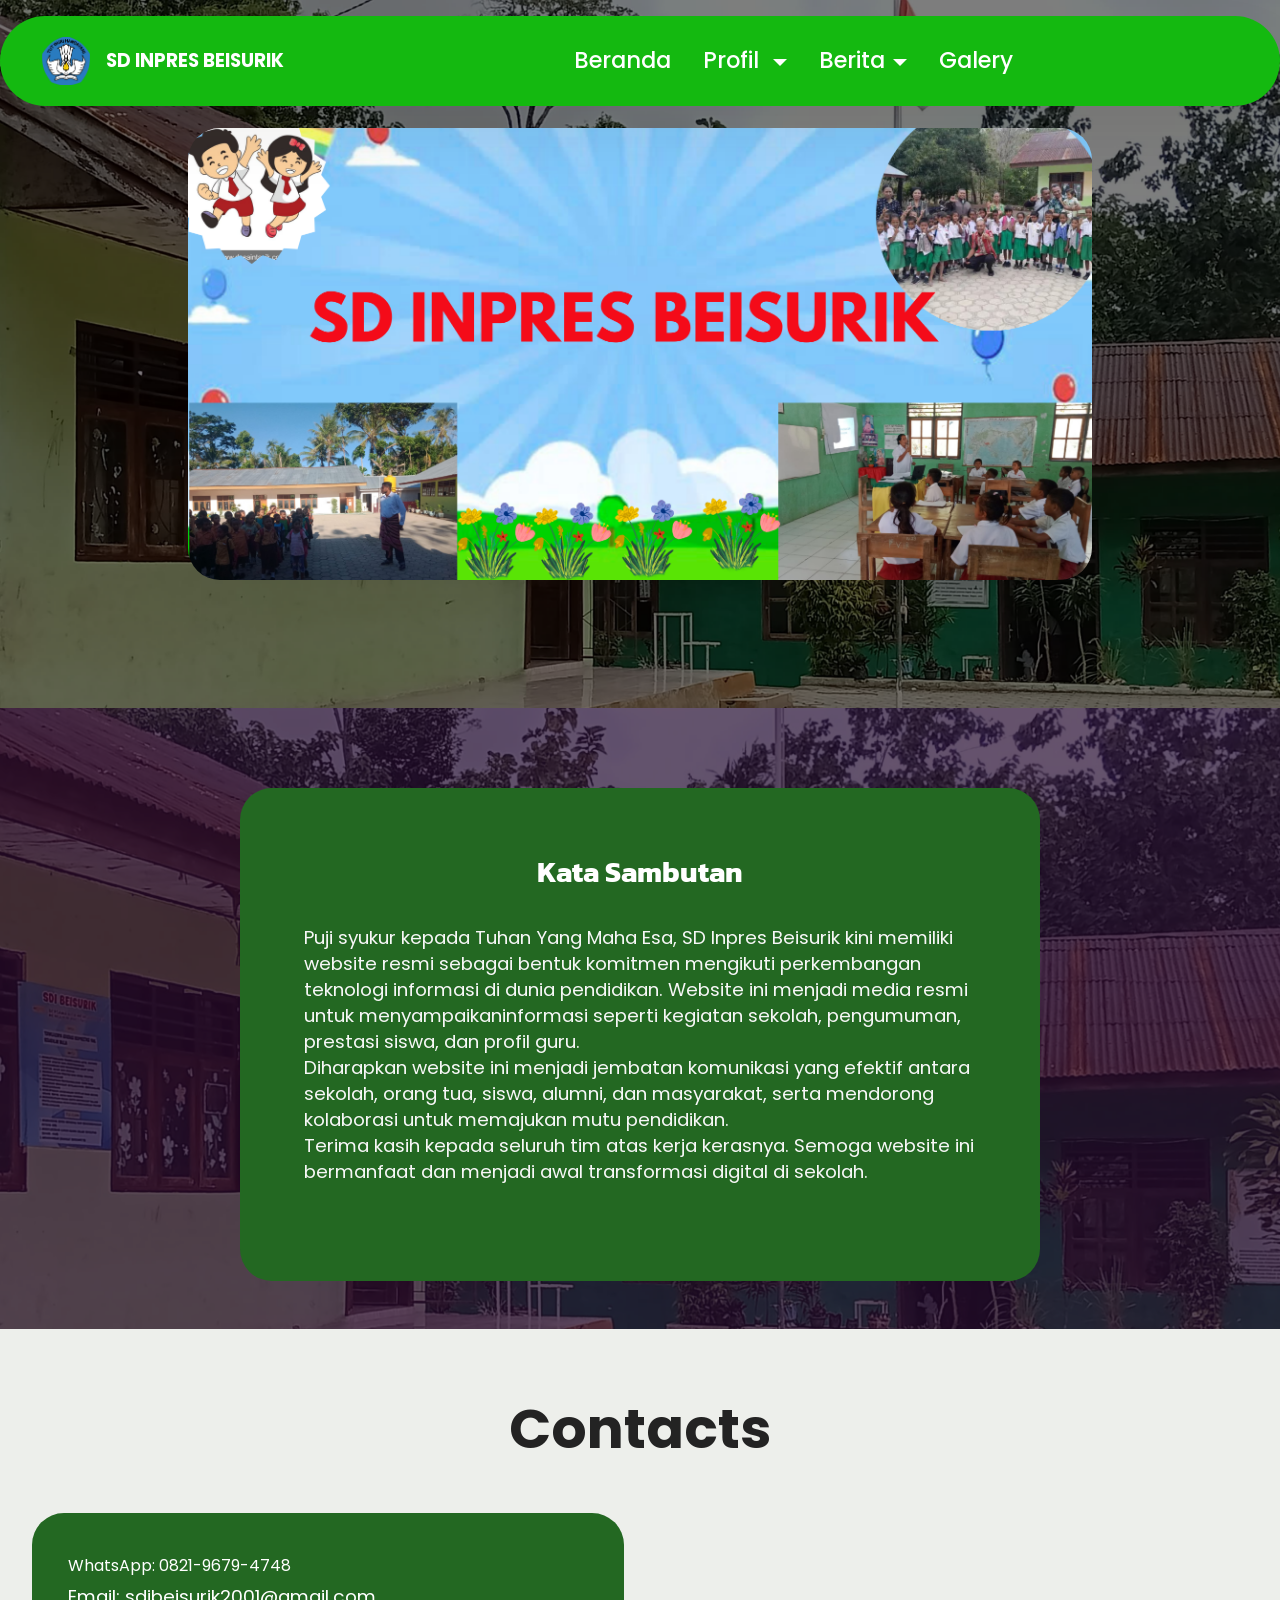
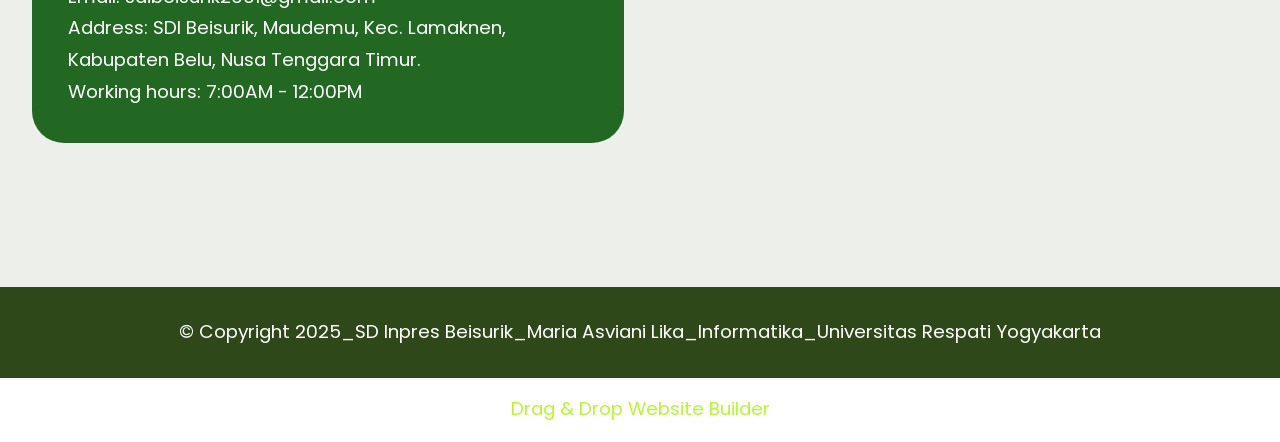
==== commit 1ff51dee: "create github pages" ====
--- a/index.html
+++ b/index.html
@@ -24,7 +24,7 @@
   <noscript><link rel="stylesheet" href="https://fonts.googleapis.com/css?family=Poppins:100,100i,200,200i,300,300i,400,400i,500,500i,600,600i,700,700i,800,800i,900,900i&display=swap"></noscript>
   <link rel="preload" href="https://fonts.googleapis.com/css?family=Kanit:100,100i,200,200i,300,300i,400,400i,500,500i,600,600i,700,700i,800,800i,900,900i&display=swap" as="style" onload="this.onload=null;this.rel='stylesheet'">
   <noscript><link rel="stylesheet" href="https://fonts.googleapis.com/css?family=Kanit:100,100i,200,200i,300,300i,400,400i,500,500i,600,600i,700,700i,800,800i,900,900i&display=swap"></noscript>
-  <link rel="preload" as="style" href="assets/mobirise/css/mbr-additional.css?v=p9Ywtk"><link rel="stylesheet" href="assets/mobirise/css/mbr-additional.css?v=p9Ywtk" type="text/css">
+  <link rel="preload" as="style" href="assets/mobirise/css/mbr-additional.css?v=0KZKys"><link rel="stylesheet" href="assets/mobirise/css/mbr-additional.css?v=0KZKys" type="text/css">
 
   
   
@@ -140,7 +140,7 @@
                 </div>
             </div>
             <div class="map-wrapper col-md-12 col-lg-6">
-                <div class="google-map"><iframe frameborder="0" style="border:0" src="https://www.google.com/maps/embed/v1/place?key=AIzaSyDbnCmnHmtigIYiD8jIfeHQv7gW2ANhHD4&amp;q=V2GQ+9J6 SDI Beisurik, Maudemu, Kec. Lamaknen, Kabupaten Belu, Nusa Tenggara Tim." allowfullscreen=""></iframe></div>
+                <div class="google-map"><iframe frameborder="0" style="border:0" src="https://www.google.com/maps/embed/v1/place?key=AIzaSyBQ55g-IgRRgXrd803PTWDTb7kd6aAitNQ&amp;q=V2GQ+9J6 SDI Beisurik, Maudemu, Kec. Lamaknen, Kabupaten Belu, Nusa Tenggara Tim." allowfullscreen=""></iframe></div>
             </div>
         </div>
     </div>
@@ -156,11 +156,11 @@
         <div class="media-container-row align-center mbr-white">
             <div class="col-12">
                 <p class="mbr-text mb-0 mbr-fonts-style display-7">
-                    © Copyright 2025 Maria Asviani Lika - Informatika Universitas Respati Yogyakarta</p>
+                    © Copyright 2025_SD Inpres Beisurik_Maria Asviani Lika_Informatika_Universitas Respati Yogyakarta</p>
             </div>
         </div>
     </div>
-</section><section class="display-7" style="padding: 0;align-items: center;justify-content: center;flex-wrap: wrap;    align-content: center;display: flex;position: relative;height: 4rem;"><a href="https://mobiri.se/" style="flex: 1 1;height: 4rem;position: absolute;width: 100%;z-index: 1;"><img alt="" style="height: 4rem;" src="[data-uri]"></a><p style="margin: 0;text-align: center;" class="display-7">&#8204;</p><a style="z-index:1" href="https://mobirise.com/builder/ai-website-maker.html">AI Website Maker</a></section><script src="assets/bootstrap/js/bootstrap.bundle.min.js"></script>  <script src="assets/smoothscroll/smooth-scroll.js"></script>  <script src="assets/ytplayer/index.js"></script>  <script src="assets/dropdown/js/navbar-dropdown.js"></script>  <script src="assets/theme/js/script.js"></script>  
+</section><section class="display-7" style="padding: 0;align-items: center;justify-content: center;flex-wrap: wrap;    align-content: center;display: flex;position: relative;height: 4rem;"><a href="https://mobiri.se/" style="flex: 1 1;height: 4rem;position: absolute;width: 100%;z-index: 1;"><img alt="" style="height: 4rem;" src="[data-uri]"></a><p style="margin: 0;text-align: center;" class="display-7">&#8204;</p><a style="z-index:1" href="https://mobirise.com/drag-drop-website-builder.html">Drag & Drop Website Builder</a></section><script src="assets/bootstrap/js/bootstrap.bundle.min.js"></script>  <script src="assets/smoothscroll/smooth-scroll.js"></script>  <script src="assets/ytplayer/index.js"></script>  <script src="assets/dropdown/js/navbar-dropdown.js"></script>  <script src="assets/theme/js/script.js"></script>  
   
   
 </body>
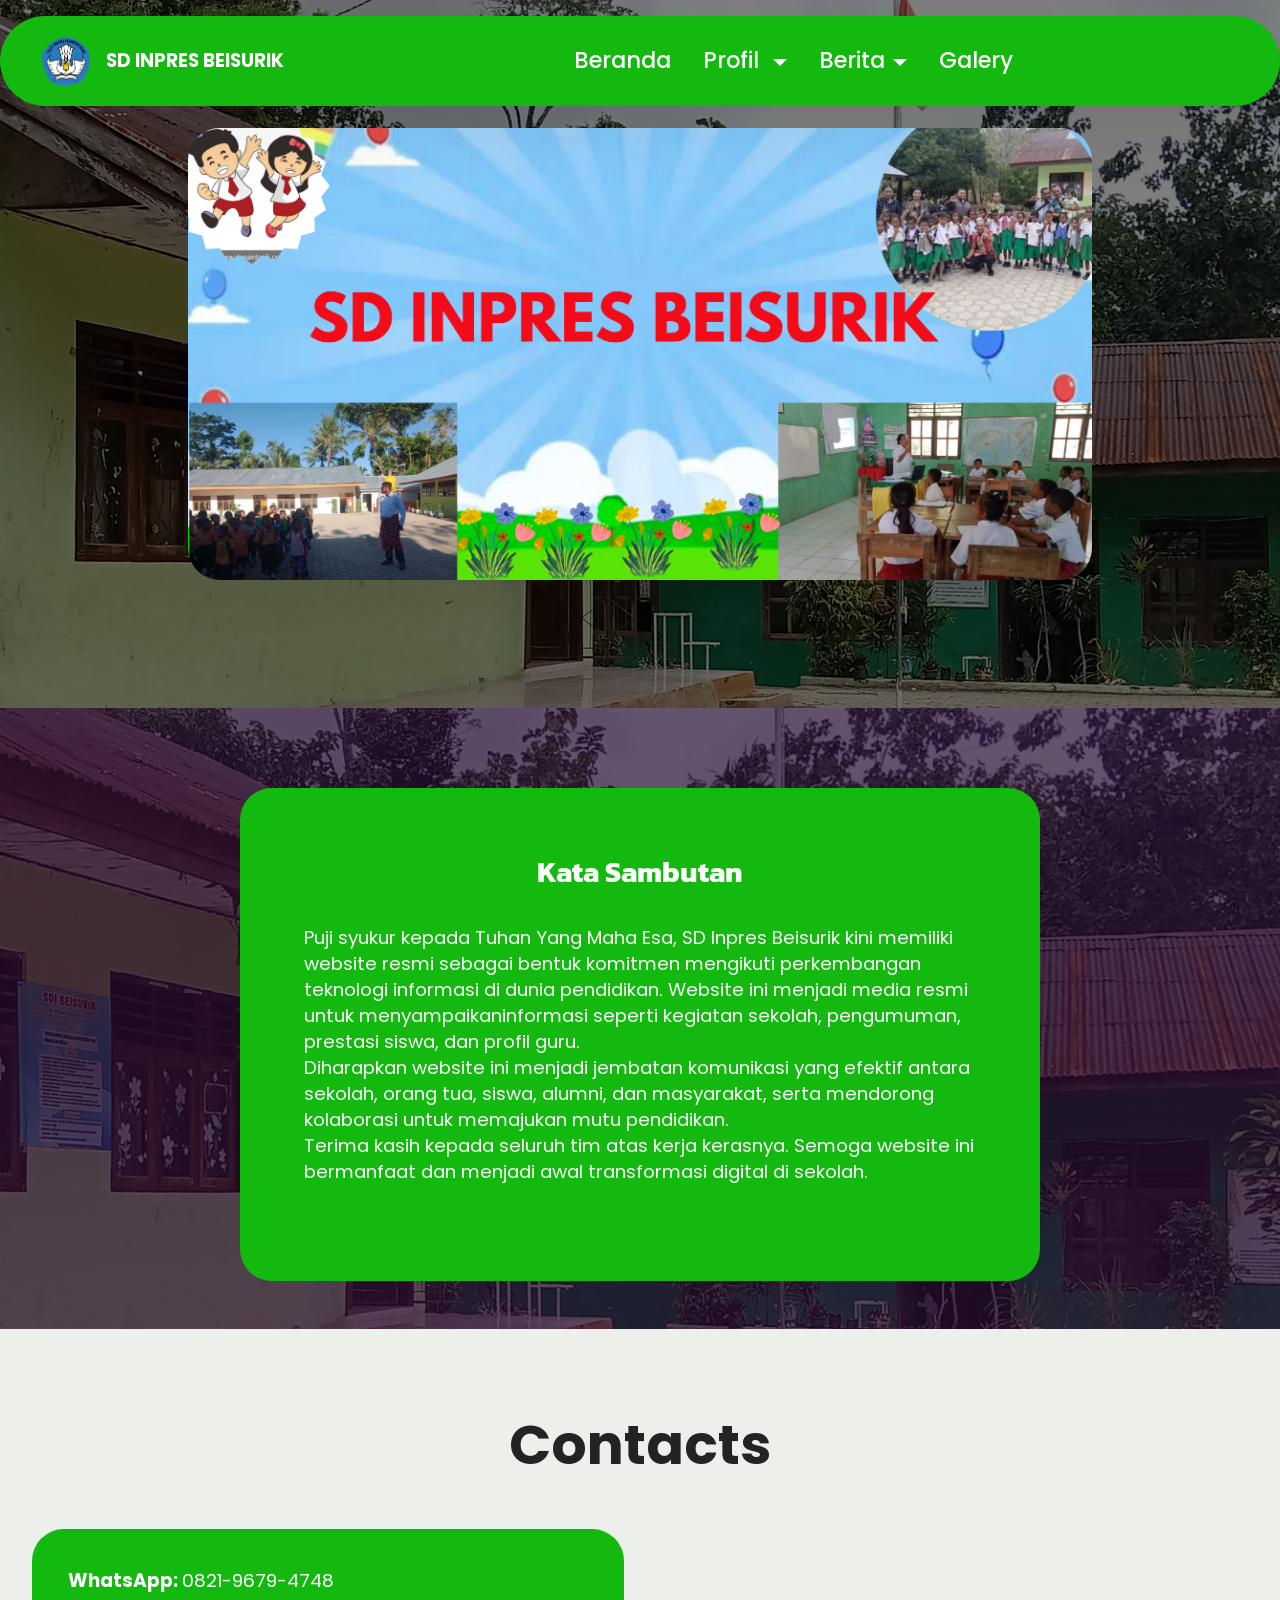
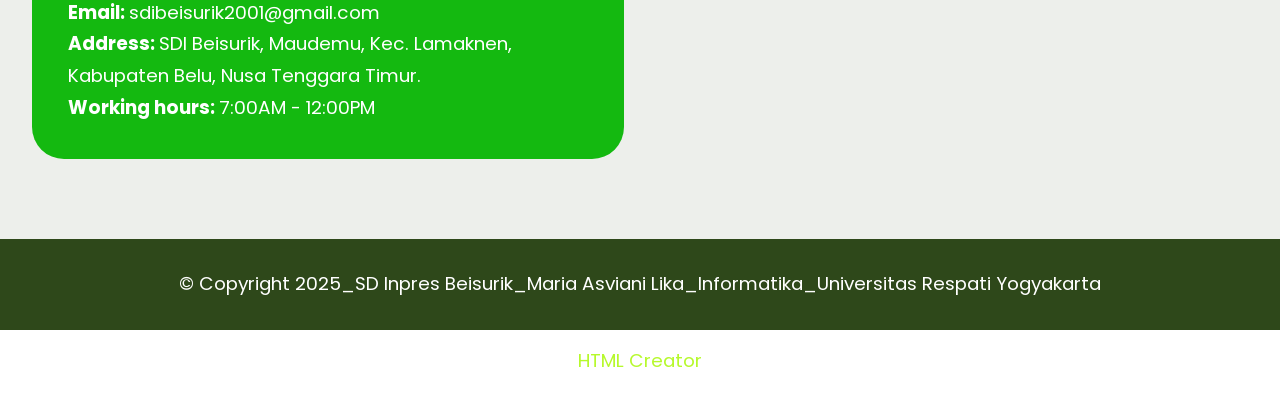
==== commit 1b6fe9f5: "create github pages" ====
--- a/index.html
+++ b/index.html
@@ -24,7 +24,7 @@
   <noscript><link rel="stylesheet" href="https://fonts.googleapis.com/css?family=Poppins:100,100i,200,200i,300,300i,400,400i,500,500i,600,600i,700,700i,800,800i,900,900i&display=swap"></noscript>
   <link rel="preload" href="https://fonts.googleapis.com/css?family=Kanit:100,100i,200,200i,300,300i,400,400i,500,500i,600,600i,700,700i,800,800i,900,900i&display=swap" as="style" onload="this.onload=null;this.rel='stylesheet'">
   <noscript><link rel="stylesheet" href="https://fonts.googleapis.com/css?family=Kanit:100,100i,200,200i,300,300i,400,400i,500,500i,600,600i,700,700i,800,800i,900,900i&display=swap"></noscript>
-  <link rel="preload" as="style" href="assets/mobirise/css/mbr-additional.css?v=0KZKys"><link rel="stylesheet" href="assets/mobirise/css/mbr-additional.css?v=0KZKys" type="text/css">
+  <link rel="preload" as="style" href="assets/mobirise/css/mbr-additional.css?v=4VkXoB"><link rel="stylesheet" href="assets/mobirise/css/mbr-additional.css?v=4VkXoB" type="text/css">
 
   
   
@@ -60,7 +60,7 @@
 					<li class="nav-item dropdown">
 						<a class="nav-link link dropdown-toggle text-secondary display-4" href="https://mobiri.se" aria-expanded="false" data-toggle="dropdown-submenu" data-bs-toggle="dropdown" data-bs-auto-close="outside">Profil&nbsp;</a><div class="dropdown-menu" aria-labelledby="dropdown-860"><a class="dropdown-item text-secondary text-primary display-4" href="sejarah.html">Sejarah<br></a><a class="dropdown-item text-secondary text-primary display-4" href="visimisi.html">Visi Misi</a><a class="dropdown-item text-secondary text-primary display-4" href="strukturorganisasi.html">Struktur Organisasi</a></div>
 					</li>
-					<li class="nav-item dropdown"><a class="nav-link link dropdown-toggle text-secondary show display-4" href="https://mobiri.se" data-toggle="dropdown-submenu" data-bs-toggle="dropdown" data-bs-auto-close="outside" aria-expanded="true">Berita</a><div class="dropdown-menu show" aria-labelledby="dropdown-367" data-bs-popper="none"><a class="dropdown-item text-secondary text-primary display-4" href="kegiatan.html">Kegiatan</a><a class="dropdown-item text-secondary text-primary display-4" href="pengumuman.html">Pengumuman</a><a class="dropdown-item text-secondary text-primary display-4" href="datasiswa.html">Data Siswa</a></div></li><li class="nav-item"><a class="nav-link link show text-secondary text-primary display-4" href="galery.html">Galery</a></li></ul>
+					<li class="nav-item dropdown"><a class="nav-link link dropdown-toggle text-secondary show display-4" href="https://mobiri.se" data-toggle="dropdown-submenu" data-bs-toggle="dropdown" data-bs-auto-close="outside" aria-expanded="false">Berita</a><div class="dropdown-menu show" aria-labelledby="dropdown-367" data-bs-popper="none"><a class="dropdown-item text-secondary text-primary display-4" href="kegiatan.html">Kegiatan</a><a class="dropdown-item text-secondary text-primary display-4" href="pengumuman.html">Pengumuman</a><a class="dropdown-item text-secondary text-primary display-4" href="datasiswa.html">Data Siswa</a></div></li><li class="nav-item"><a class="nav-link link show text-secondary text-primary display-4" href="galery.html">Galery</a></li></ul>
 				
 				
 			</div>
@@ -109,12 +109,12 @@
 	</div>
 </section>
 
-<section data-bs-version="5.1" class="contacts02 map1 cid-uRJYpXDO5l" id="contacts02-28">
+<section data-bs-version="5.1" class="contacts02 map1 cid-uRMD3oedUR" id="contacts02-2a">
 
     
 
     
-    <div class="container-fluid">
+    <div class="container">
         <div class="row justify-content-center">
             <div class="col-12 content-head">
                 <div class="mbr-section-head mb-5">
@@ -131,16 +131,16 @@
                     <div class="text-wrapper">
                         
                         <ul class="list mbr-fonts-style display-7">
-                            <li class="mbr-text item-wrap"><span style="font-size: calc(1rem + 0 * ((100vw - 62rem) / 25));">WhatsApp: <a href="https://wa.me/082196794748" class="text-secondary">0821-9679-4748</a></span><br></li>
-                            <li class="mbr-text item-wrap">Email: <a href="mailto:sdibeisurik2001@gmail.com" class="text-secondary">sdibeisurik2001@gmail.com</a></li>
-                            <li class="mbr-text item-wrap">Address: SDI Beisurik, Maudemu, Kec. Lamaknen, Kabupaten Belu, Nusa Tenggara Timur.</li>
-                            <li class="mbr-text item-wrap">Working hours: 7:00AM - 12:00PM</li>
+                            <li class="mbr-text item-wrap"><strong>WhatsApp: <a href="https://wa.me/082196794748" class="text-secondary">0821-9679-4748</a>
+</strong></li><li class="mbr-text item-wrap"><strong>Email: <a href="mailto:sdibeisurik2001@gmail.com" class="text-secondary">sdibeisurik2001@gmail.com</a>
+</strong></li><li class="mbr-text item-wrap"><strong>Address: </strong>SDI Beisurik, Maudemu, Kec. Lamaknen, Kabupaten Belu, Nusa Tenggara Timur.
+</li><li class="mbr-text item-wrap"><strong>Working hours: </strong>7:00AM - 12:00PM</li>
                         </ul>
                     </div>
                 </div>
             </div>
             <div class="map-wrapper col-md-12 col-lg-6">
-                <div class="google-map"><iframe frameborder="0" style="border:0" src="https://www.google.com/maps/embed/v1/place?key=AIzaSyBQ55g-IgRRgXrd803PTWDTb7kd6aAitNQ&amp;q=V2GQ+9J6 SDI Beisurik, Maudemu, Kec. Lamaknen, Kabupaten Belu, Nusa Tenggara Tim." allowfullscreen=""></iframe></div>
+                <div class="google-map"><iframe frameborder="0" style="border:0" src="https://www.google.com/maps/embed/v1/place?key=AIzaSyDbnCmnHmtigIYiD8jIfeHQv7gW2ANhHD4&amp;q=V2GQ+9J6 SDI Beisurik, Maudemu, Kec. Lamaknen, Kabupaten Belu, Nusa Tenggara Tim." allowfullscreen=""></iframe></div>
             </div>
         </div>
     </div>
@@ -160,7 +160,7 @@
             </div>
         </div>
     </div>
-</section><section class="display-7" style="padding: 0;align-items: center;justify-content: center;flex-wrap: wrap;    align-content: center;display: flex;position: relative;height: 4rem;"><a href="https://mobiri.se/" style="flex: 1 1;height: 4rem;position: absolute;width: 100%;z-index: 1;"><img alt="" style="height: 4rem;" src="[data-uri]"></a><p style="margin: 0;text-align: center;" class="display-7">&#8204;</p><a style="z-index:1" href="https://mobirise.com/drag-drop-website-builder.html">Drag & Drop Website Builder</a></section><script src="assets/bootstrap/js/bootstrap.bundle.min.js"></script>  <script src="assets/smoothscroll/smooth-scroll.js"></script>  <script src="assets/ytplayer/index.js"></script>  <script src="assets/dropdown/js/navbar-dropdown.js"></script>  <script src="assets/theme/js/script.js"></script>  
+</section><section class="display-7" style="padding: 0;align-items: center;justify-content: center;flex-wrap: wrap;    align-content: center;display: flex;position: relative;height: 4rem;"><a href="https://mobiri.se/4103129" style="flex: 1 1;height: 4rem;position: absolute;width: 100%;z-index: 1;"><img alt="" style="height: 4rem;" src="[data-uri]"></a><p style="margin: 0;text-align: center;" class="display-7">&#8204;</p><a style="z-index:1" href="https://mobirise.com/html-builder.html">HTML Creator</a></section><script src="assets/bootstrap/js/bootstrap.bundle.min.js"></script>  <script src="assets/smoothscroll/smooth-scroll.js"></script>  <script src="assets/ytplayer/index.js"></script>  <script src="assets/dropdown/js/navbar-dropdown.js"></script>  <script src="assets/theme/js/script.js"></script>  
   
   
 </body>
--- a/assets/mobirise/css/mbr-additional.css
+++ b/assets/mobirise/css/mbr-additional.css
@@ -1370,7 +1370,7 @@
   top: 0;
 }
 .cid-uRJW1spwY1 .card-wrapper {
-  background: #236822;
+  background: #14b910;
 }
 @media (max-width: 767px) {
   .cid-uRJW1spwY1 .card-wrapper {
@@ -1396,15 +1396,15 @@
 .cid-uRJW1spwY1 .card-title {
   color: #ffffff;
 }
-.cid-uRJYpXDO5l {
-  padding-top: 4rem;
-  padding-bottom: 9rem;
+.cid-uRMD3oedUR {
+  padding-top: 5rem;
+  padding-bottom: 5rem;
   background: #edefeb;
 }
-.cid-uRJYpXDO5l .mbr-fallback-image.disabled {
+.cid-uRMD3oedUR .mbr-fallback-image.disabled {
   display: none;
 }
-.cid-uRJYpXDO5l .mbr-fallback-image {
+.cid-uRMD3oedUR .mbr-fallback-image {
   display: block;
   background-size: cover;
   background-position: center center;
@@ -1414,29 +1414,29 @@
   top: 0;
 }
 @media (max-width: 992px) {
-  .cid-uRJYpXDO5l .row .map-wrapper {
+  .cid-uRMD3oedUR .row .map-wrapper {
     margin-top: 2rem;
   }
 }
 @media (max-width: 767px) {
-  .cid-uRJYpXDO5l .row .map-wrapper {
+  .cid-uRMD3oedUR .row .map-wrapper {
     margin-top: 1rem;
   }
 }
-.cid-uRJYpXDO5l .google-map {
+.cid-uRMD3oedUR .google-map {
   height: 100%;
   position: relative;
 }
-.cid-uRJYpXDO5l .google-map iframe {
+.cid-uRMD3oedUR .google-map iframe {
   height: 100%;
   width: 100%;
 }
 @media (max-width: 992px) {
-  .cid-uRJYpXDO5l .google-map iframe {
+  .cid-uRMD3oedUR .google-map iframe {
     min-height: 350px;
   }
 }
-.cid-uRJYpXDO5l .google-map [data-state-details] {
+.cid-uRMD3oedUR .google-map [data-state-details] {
   color: #6b6763;
   height: 1.5em;
   margin-top: -0.75em;
@@ -1447,36 +1447,36 @@
   top: 50%;
   width: 100%;
 }
-.cid-uRJYpXDO5l .google-map[data-state] {
+.cid-uRMD3oedUR .google-map[data-state] {
   background: #e9e5dc;
 }
-.cid-uRJYpXDO5l .google-map[data-state="loading"] [data-state-details] {
+.cid-uRMD3oedUR .google-map[data-state="loading"] [data-state-details] {
   display: none;
 }
-.cid-uRJYpXDO5l .card-wrapper {
+.cid-uRMD3oedUR .card-wrapper {
   padding: 2.25rem;
-  background: #236822;
+  background: #14b910;
 }
 @media (min-width: 992px) and (max-width: 1200px) {
-  .cid-uRJYpXDO5l .card-wrapper {
+  .cid-uRMD3oedUR .card-wrapper {
     padding: 1.5rem;
   }
 }
 @media (max-width: 767px) {
-  .cid-uRJYpXDO5l .card-wrapper {
+  .cid-uRMD3oedUR .card-wrapper {
     padding: 2rem 1.5rem;
   }
 }
-.cid-uRJYpXDO5l ul {
+.cid-uRMD3oedUR ul {
   list-style-type: none;
   padding: 0;
   margin: 0;
 }
-.cid-uRJYpXDO5l .content-head {
+.cid-uRMD3oedUR .content-head {
   max-width: 800px;
 }
-.cid-uRJYpXDO5l .list,
-.cid-uRJYpXDO5l .item-wrap {
+.cid-uRMD3oedUR .list,
+.cid-uRMD3oedUR .item-wrap {
   color: #ffffff;
 }
 .cid-uNYjcI8Rnx {
@@ -2642,7 +2642,7 @@
 .cid-uLTR6aJGdg {
   padding-top: 7rem;
   padding-bottom: 0rem;
-  background-image: url("../../../assets/images/54d7b3f3-7434-4f67-807e-01c23456a126.jpg");
+  background-image: url("../../../assets/images/guru-guru-1.jpeg");
 }
 .cid-uLTR6aJGdg .mbr-fallback-image.disabled {
   display: none;
@@ -5630,70 +5630,61 @@
     padding: 1rem;
   }
 }
-.cid-uMhAL3Wnjb {
-  padding-top: 8rem;
-  padding-bottom: 6rem;
-  background-color: #268824;
-}
-.cid-uMhAL3Wnjb h6 {
-  line-height: 1.2;
-}
-.cid-uMhAL3Wnjb img,
-.cid-uMhAL3Wnjb .item-img {
-  width: 100%;
-  height: 100%;
-  height: 300px;
-  object-fit: cover;
-}
-.cid-uMhAL3Wnjb .item:focus,
-.cid-uMhAL3Wnjb span:focus {
-  outline: none;
-}
-.cid-uMhAL3Wnjb .item-img a {
-  cursor: pointer;
-}
-.cid-uMhAL3Wnjb .item-wrapper {
-  position: relative;
-  display: flex;
-  flex-flow: column nowrap;
-  margin-bottom: 2rem;
-}
-.cid-uMhAL3Wnjb .mbr-section-btn {
-  margin-top: 1rem !important;
-  text-align: center;
-}
-.cid-uMhAL3Wnjb .mbr-section-title {
-  color: #ffffff;
-  text-align: center;
-}
-.cid-uMhAL3Wnjb .mbr-text,
-.cid-uMhAL3Wnjb .mbr-section-btn {
-  color: #000000;
-}
-.cid-uMhAL3Wnjb .item-title {
-  color: #000000;
-  text-align: center;
-}
-.cid-uMhAL3Wnjb .item-subtitle {
-  color: #000000;
-  text-align: center;
-}
-.cid-uMhAL3Wnjb .item-text {
-  color: #000000;
-  text-align: center;
-}
-.cid-uMhAL3Wnjb .content-head {
-  max-width: 800px;
-}
-@media (max-width: 767px) {
-  .cid-uMhAL3Wnjb .item-wrapper {
-    margin-bottom: 1rem;
-    padding: 0;
-  }
-}
 .cid-uNYjcI8Rnx {
   padding-top: 2rem;
   padding-bottom: 2rem;
   background-color: #2e481a;
   overflow: hidden;
 }
+.cid-uRPyZheRRE {
+  padding-top: 5rem;
+  padding-bottom: 3rem;
+  background-color: #236822;
+}
+.cid-uRPyZheRRE img,
+.cid-uRPyZheRRE .item-img {
+  width: 100%;
+}
+.cid-uRPyZheRRE .item:focus,
+.cid-uRPyZheRRE span:focus {
+  outline: none;
+}
+.cid-uRPyZheRRE .item {
+  cursor: pointer;
+  margin-bottom: 2rem;
+  position: relative;
+}
+.cid-uRPyZheRRE .item-wrapper {
+  position: unset;
+  border-radius: 4px;
+  background: #edefeb;
+  height: 100%;
+  display: flex;
+  flex-flow: column nowrap;
+}
+@media (min-width: 992px) {
+  .cid-uRPyZheRRE .item-wrapper .item-content {
+    padding: 2rem;
+  }
+}
+@media (max-width: 991px) {
+  .cid-uRPyZheRRE .item-wrapper .item-content {
+    padding: 1rem;
+  }
+}
+.cid-uRPyZheRRE .mbr-section-btn {
+  margin-top: auto !important;
+}
+.cid-uRPyZheRRE .mbr-section-title {
+  color: #ffffff;
+}
+.cid-uRPyZheRRE .mbr-text,
+.cid-uRPyZheRRE .mbr-section-btn {
+  text-align: center;
+}
+.cid-uRPyZheRRE .item-title {
+  text-align: center;
+}
+.cid-uRPyZheRRE .item-subtitle {
+  text-align: left;
+}
--- a/assets/mobirise/css/mbr-additional.css
+++ b/assets/mobirise/css/mbr-additional.css
@@ -1370,7 +1370,7 @@
   top: 0;
 }
 .cid-uRJW1spwY1 .card-wrapper {
-  background: #236822;
+  background: #14b910;
 }
 @media (max-width: 767px) {
   .cid-uRJW1spwY1 .card-wrapper {
@@ -1396,15 +1396,15 @@
 .cid-uRJW1spwY1 .card-title {
   color: #ffffff;
 }
-.cid-uRJYpXDO5l {
-  padding-top: 4rem;
-  padding-bottom: 9rem;
+.cid-uRMD3oedUR {
+  padding-top: 5rem;
+  padding-bottom: 5rem;
   background: #edefeb;
 }
-.cid-uRJYpXDO5l .mbr-fallback-image.disabled {
+.cid-uRMD3oedUR .mbr-fallback-image.disabled {
   display: none;
 }
-.cid-uRJYpXDO5l .mbr-fallback-image {
+.cid-uRMD3oedUR .mbr-fallback-image {
   display: block;
   background-size: cover;
   background-position: center center;
@@ -1414,29 +1414,29 @@
   top: 0;
 }
 @media (max-width: 992px) {
-  .cid-uRJYpXDO5l .row .map-wrapper {
+  .cid-uRMD3oedUR .row .map-wrapper {
     margin-top: 2rem;
   }
 }
 @media (max-width: 767px) {
-  .cid-uRJYpXDO5l .row .map-wrapper {
+  .cid-uRMD3oedUR .row .map-wrapper {
     margin-top: 1rem;
   }
 }
-.cid-uRJYpXDO5l .google-map {
+.cid-uRMD3oedUR .google-map {
   height: 100%;
   position: relative;
 }
-.cid-uRJYpXDO5l .google-map iframe {
+.cid-uRMD3oedUR .google-map iframe {
   height: 100%;
   width: 100%;
 }
 @media (max-width: 992px) {
-  .cid-uRJYpXDO5l .google-map iframe {
+  .cid-uRMD3oedUR .google-map iframe {
     min-height: 350px;
   }
 }
-.cid-uRJYpXDO5l .google-map [data-state-details] {
+.cid-uRMD3oedUR .google-map [data-state-details] {
   color: #6b6763;
   height: 1.5em;
   margin-top: -0.75em;
@@ -1447,36 +1447,36 @@
   top: 50%;
   width: 100%;
 }
-.cid-uRJYpXDO5l .google-map[data-state] {
+.cid-uRMD3oedUR .google-map[data-state] {
   background: #e9e5dc;
 }
-.cid-uRJYpXDO5l .google-map[data-state="loading"] [data-state-details] {
+.cid-uRMD3oedUR .google-map[data-state="loading"] [data-state-details] {
   display: none;
 }
-.cid-uRJYpXDO5l .card-wrapper {
+.cid-uRMD3oedUR .card-wrapper {
   padding: 2.25rem;
-  background: #236822;
+  background: #14b910;
 }
 @media (min-width: 992px) and (max-width: 1200px) {
-  .cid-uRJYpXDO5l .card-wrapper {
+  .cid-uRMD3oedUR .card-wrapper {
     padding: 1.5rem;
   }
 }
 @media (max-width: 767px) {
-  .cid-uRJYpXDO5l .card-wrapper {
+  .cid-uRMD3oedUR .card-wrapper {
     padding: 2rem 1.5rem;
   }
 }
-.cid-uRJYpXDO5l ul {
+.cid-uRMD3oedUR ul {
   list-style-type: none;
   padding: 0;
   margin: 0;
 }
-.cid-uRJYpXDO5l .content-head {
+.cid-uRMD3oedUR .content-head {
   max-width: 800px;
 }
-.cid-uRJYpXDO5l .list,
-.cid-uRJYpXDO5l .item-wrap {
+.cid-uRMD3oedUR .list,
+.cid-uRMD3oedUR .item-wrap {
   color: #ffffff;
 }
 .cid-uNYjcI8Rnx {
@@ -2642,7 +2642,7 @@
 .cid-uLTR6aJGdg {
   padding-top: 7rem;
   padding-bottom: 0rem;
-  background-image: url("../../../assets/images/54d7b3f3-7434-4f67-807e-01c23456a126.jpg");
+  background-image: url("../../../assets/images/guru-guru-1.jpeg");
 }
 .cid-uLTR6aJGdg .mbr-fallback-image.disabled {
   display: none;
@@ -5630,70 +5630,61 @@
     padding: 1rem;
   }
 }
-.cid-uMhAL3Wnjb {
-  padding-top: 8rem;
-  padding-bottom: 6rem;
-  background-color: #268824;
-}
-.cid-uMhAL3Wnjb h6 {
-  line-height: 1.2;
-}
-.cid-uMhAL3Wnjb img,
-.cid-uMhAL3Wnjb .item-img {
-  width: 100%;
-  height: 100%;
-  height: 300px;
-  object-fit: cover;
-}
-.cid-uMhAL3Wnjb .item:focus,
-.cid-uMhAL3Wnjb span:focus {
-  outline: none;
-}
-.cid-uMhAL3Wnjb .item-img a {
-  cursor: pointer;
-}
-.cid-uMhAL3Wnjb .item-wrapper {
-  position: relative;
-  display: flex;
-  flex-flow: column nowrap;
-  margin-bottom: 2rem;
-}
-.cid-uMhAL3Wnjb .mbr-section-btn {
-  margin-top: 1rem !important;
-  text-align: center;
-}
-.cid-uMhAL3Wnjb .mbr-section-title {
-  color: #ffffff;
-  text-align: center;
-}
-.cid-uMhAL3Wnjb .mbr-text,
-.cid-uMhAL3Wnjb .mbr-section-btn {
-  color: #000000;
-}
-.cid-uMhAL3Wnjb .item-title {
-  color: #000000;
-  text-align: center;
-}
-.cid-uMhAL3Wnjb .item-subtitle {
-  color: #000000;
-  text-align: center;
-}
-.cid-uMhAL3Wnjb .item-text {
-  color: #000000;
-  text-align: center;
-}
-.cid-uMhAL3Wnjb .content-head {
-  max-width: 800px;
-}
-@media (max-width: 767px) {
-  .cid-uMhAL3Wnjb .item-wrapper {
-    margin-bottom: 1rem;
-    padding: 0;
-  }
-}
 .cid-uNYjcI8Rnx {
   padding-top: 2rem;
   padding-bottom: 2rem;
   background-color: #2e481a;
   overflow: hidden;
 }
+.cid-uRPyZheRRE {
+  padding-top: 5rem;
+  padding-bottom: 3rem;
+  background-color: #236822;
+}
+.cid-uRPyZheRRE img,
+.cid-uRPyZheRRE .item-img {
+  width: 100%;
+}
+.cid-uRPyZheRRE .item:focus,
+.cid-uRPyZheRRE span:focus {
+  outline: none;
+}
+.cid-uRPyZheRRE .item {
+  cursor: pointer;
+  margin-bottom: 2rem;
+  position: relative;
+}
+.cid-uRPyZheRRE .item-wrapper {
+  position: unset;
+  border-radius: 4px;
+  background: #edefeb;
+  height: 100%;
+  display: flex;
+  flex-flow: column nowrap;
+}
+@media (min-width: 992px) {
+  .cid-uRPyZheRRE .item-wrapper .item-content {
+    padding: 2rem;
+  }
+}
+@media (max-width: 991px) {
+  .cid-uRPyZheRRE .item-wrapper .item-content {
+    padding: 1rem;
+  }
+}
+.cid-uRPyZheRRE .mbr-section-btn {
+  margin-top: auto !important;
+}
+.cid-uRPyZheRRE .mbr-section-title {
+  color: #ffffff;
+}
+.cid-uRPyZheRRE .mbr-text,
+.cid-uRPyZheRRE .mbr-section-btn {
+  text-align: center;
+}
+.cid-uRPyZheRRE .item-title {
+  text-align: center;
+}
+.cid-uRPyZheRRE .item-subtitle {
+  text-align: left;
+}
